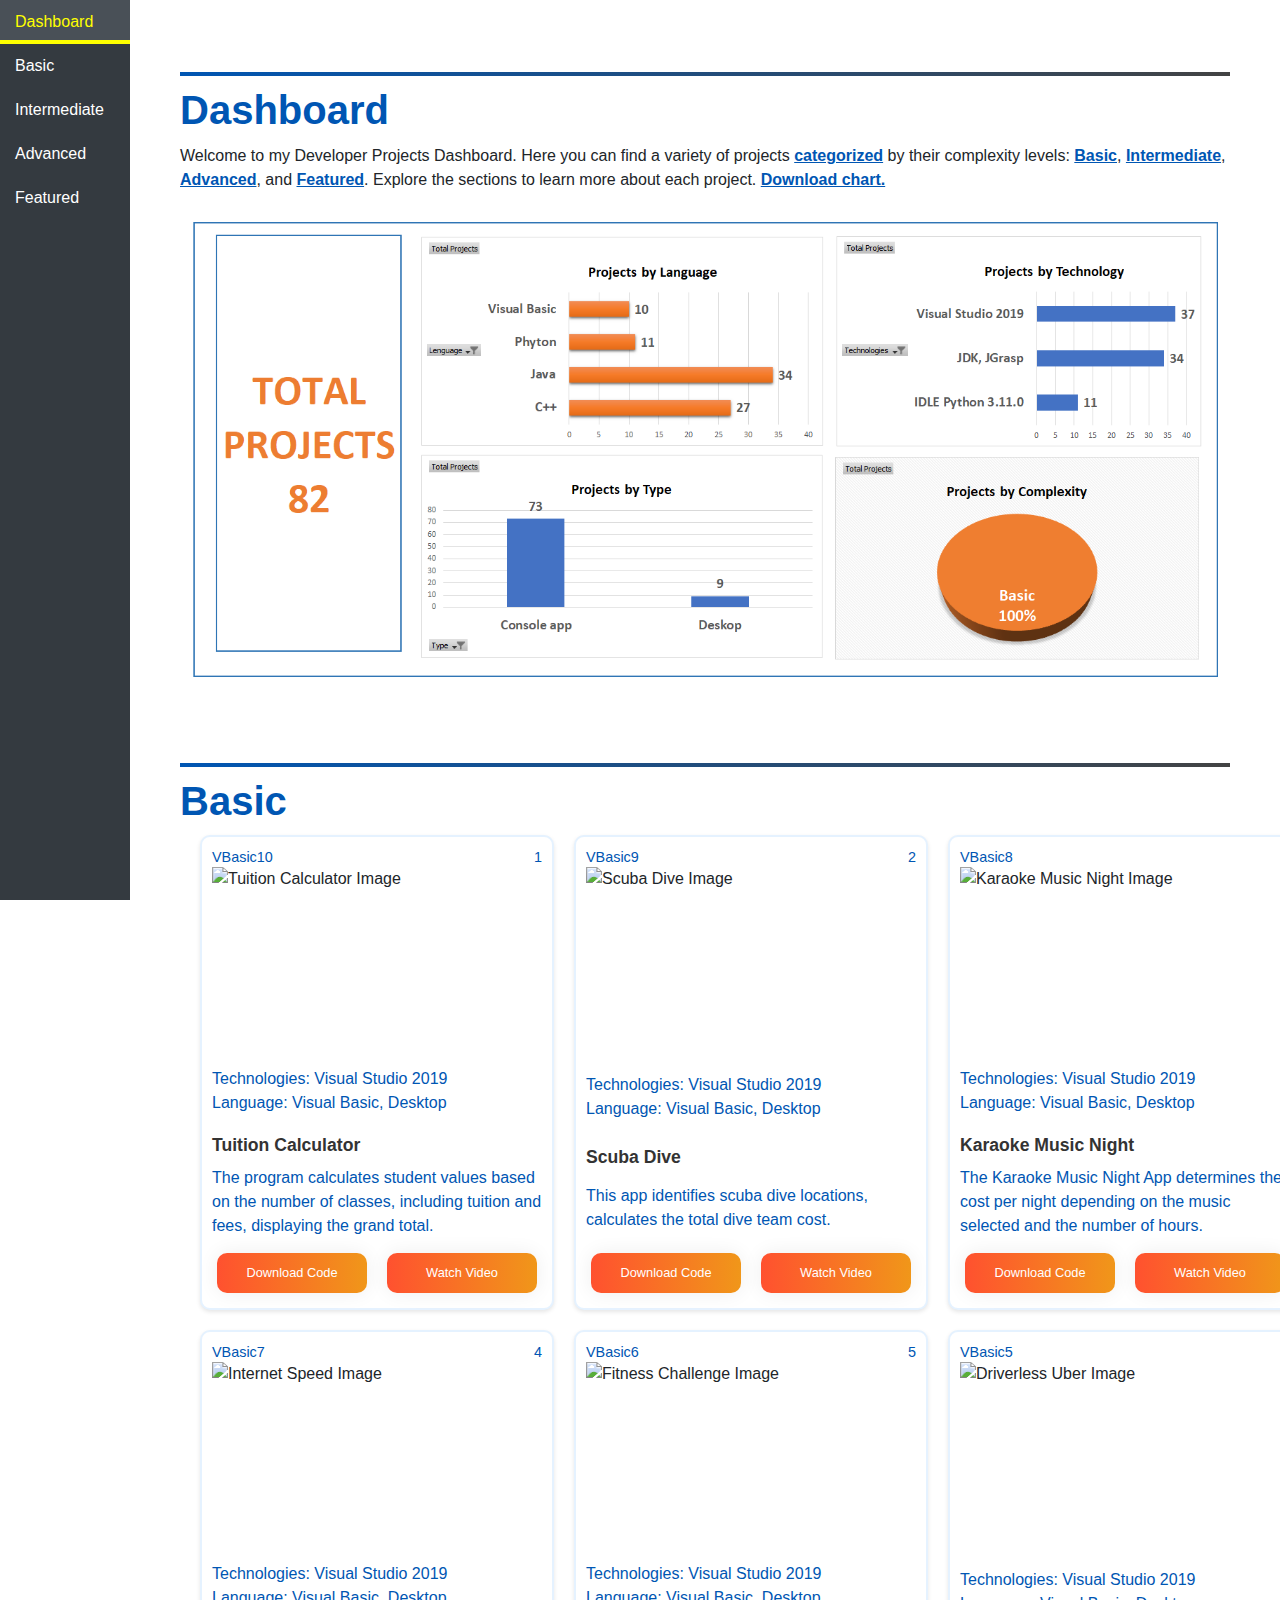
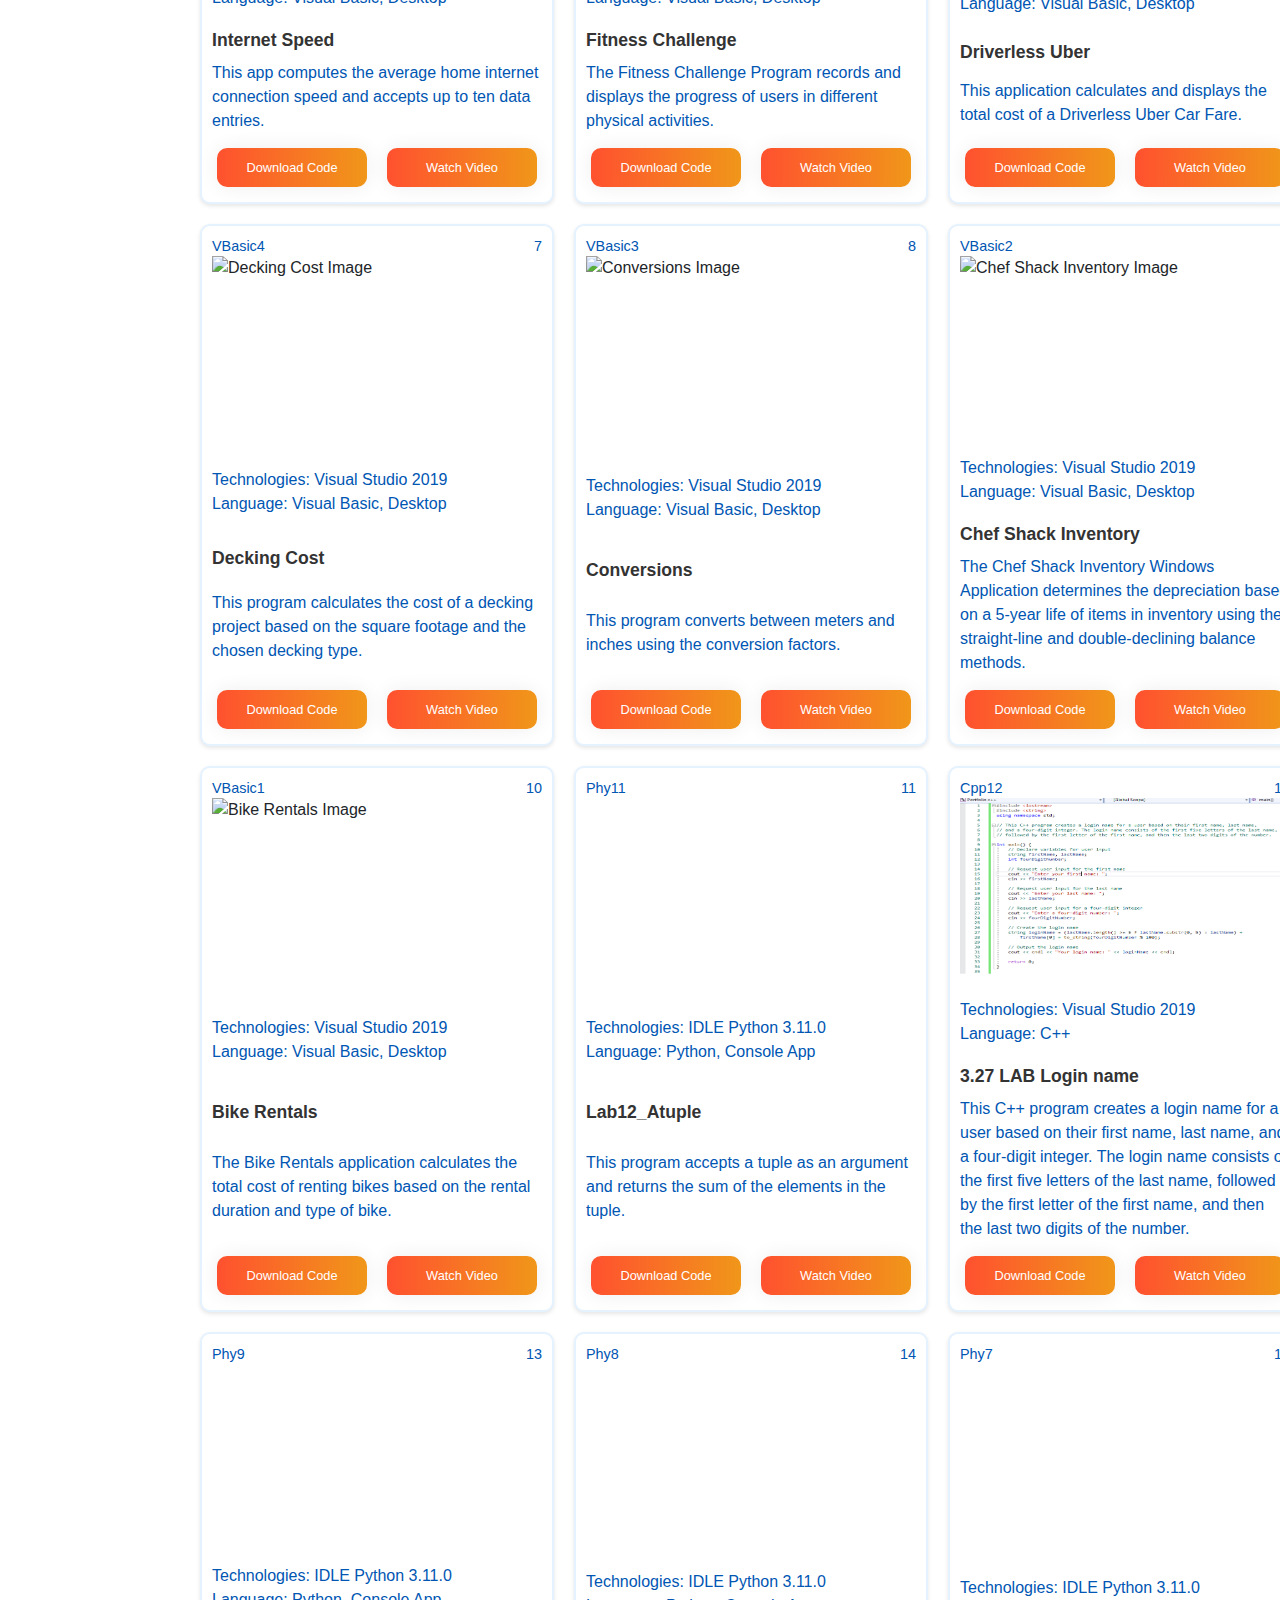
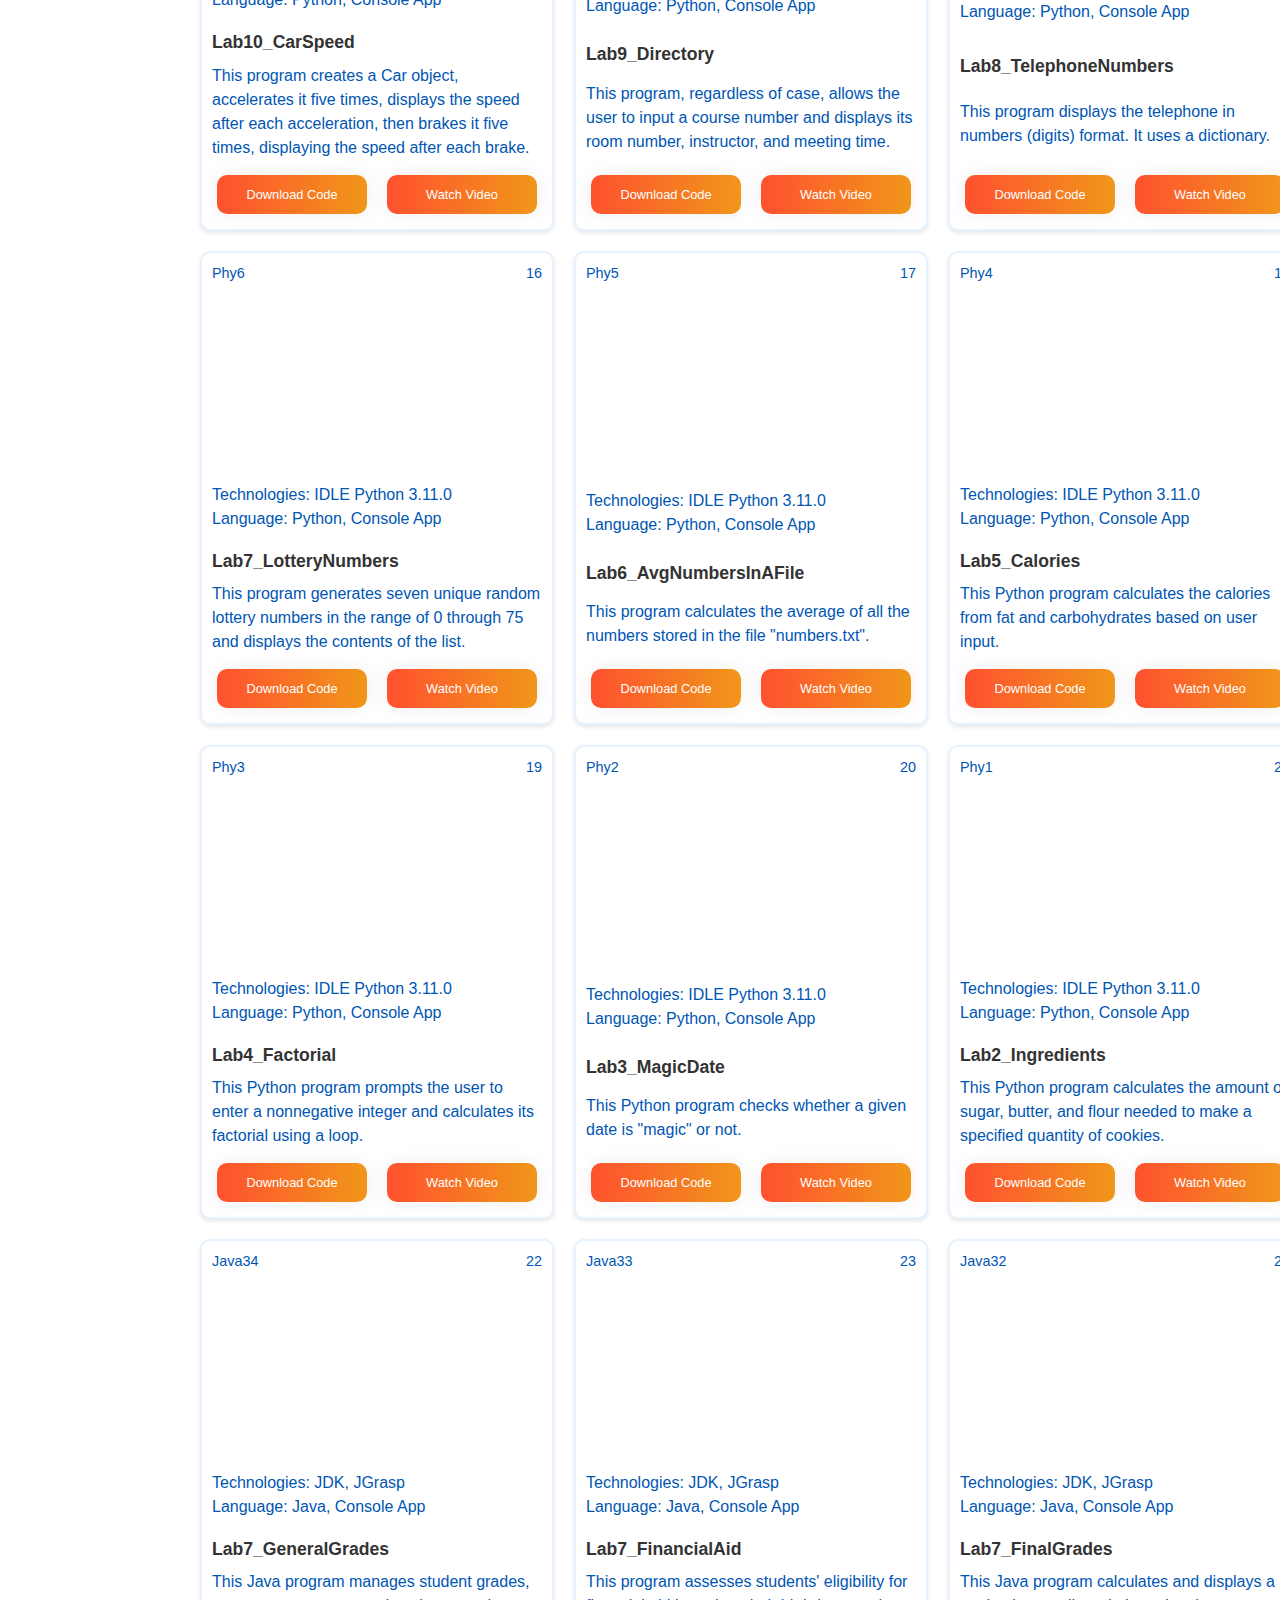
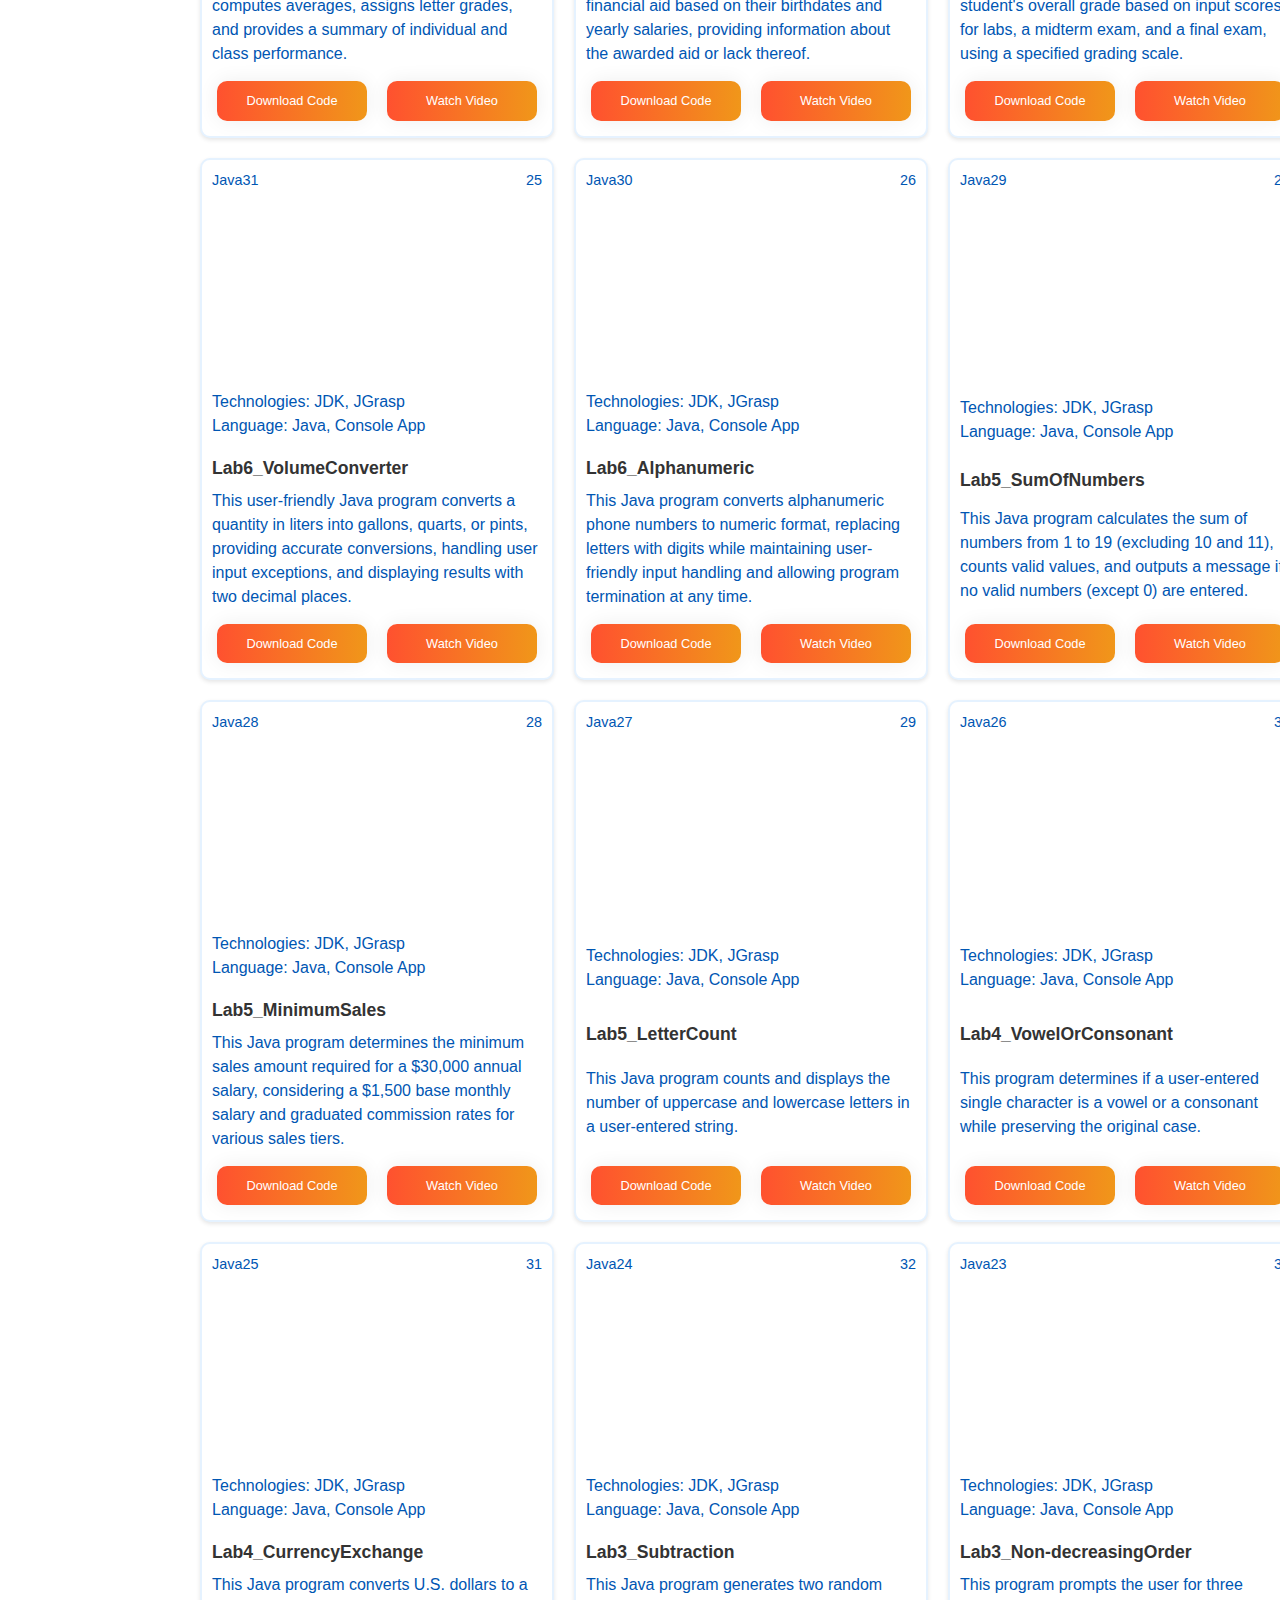
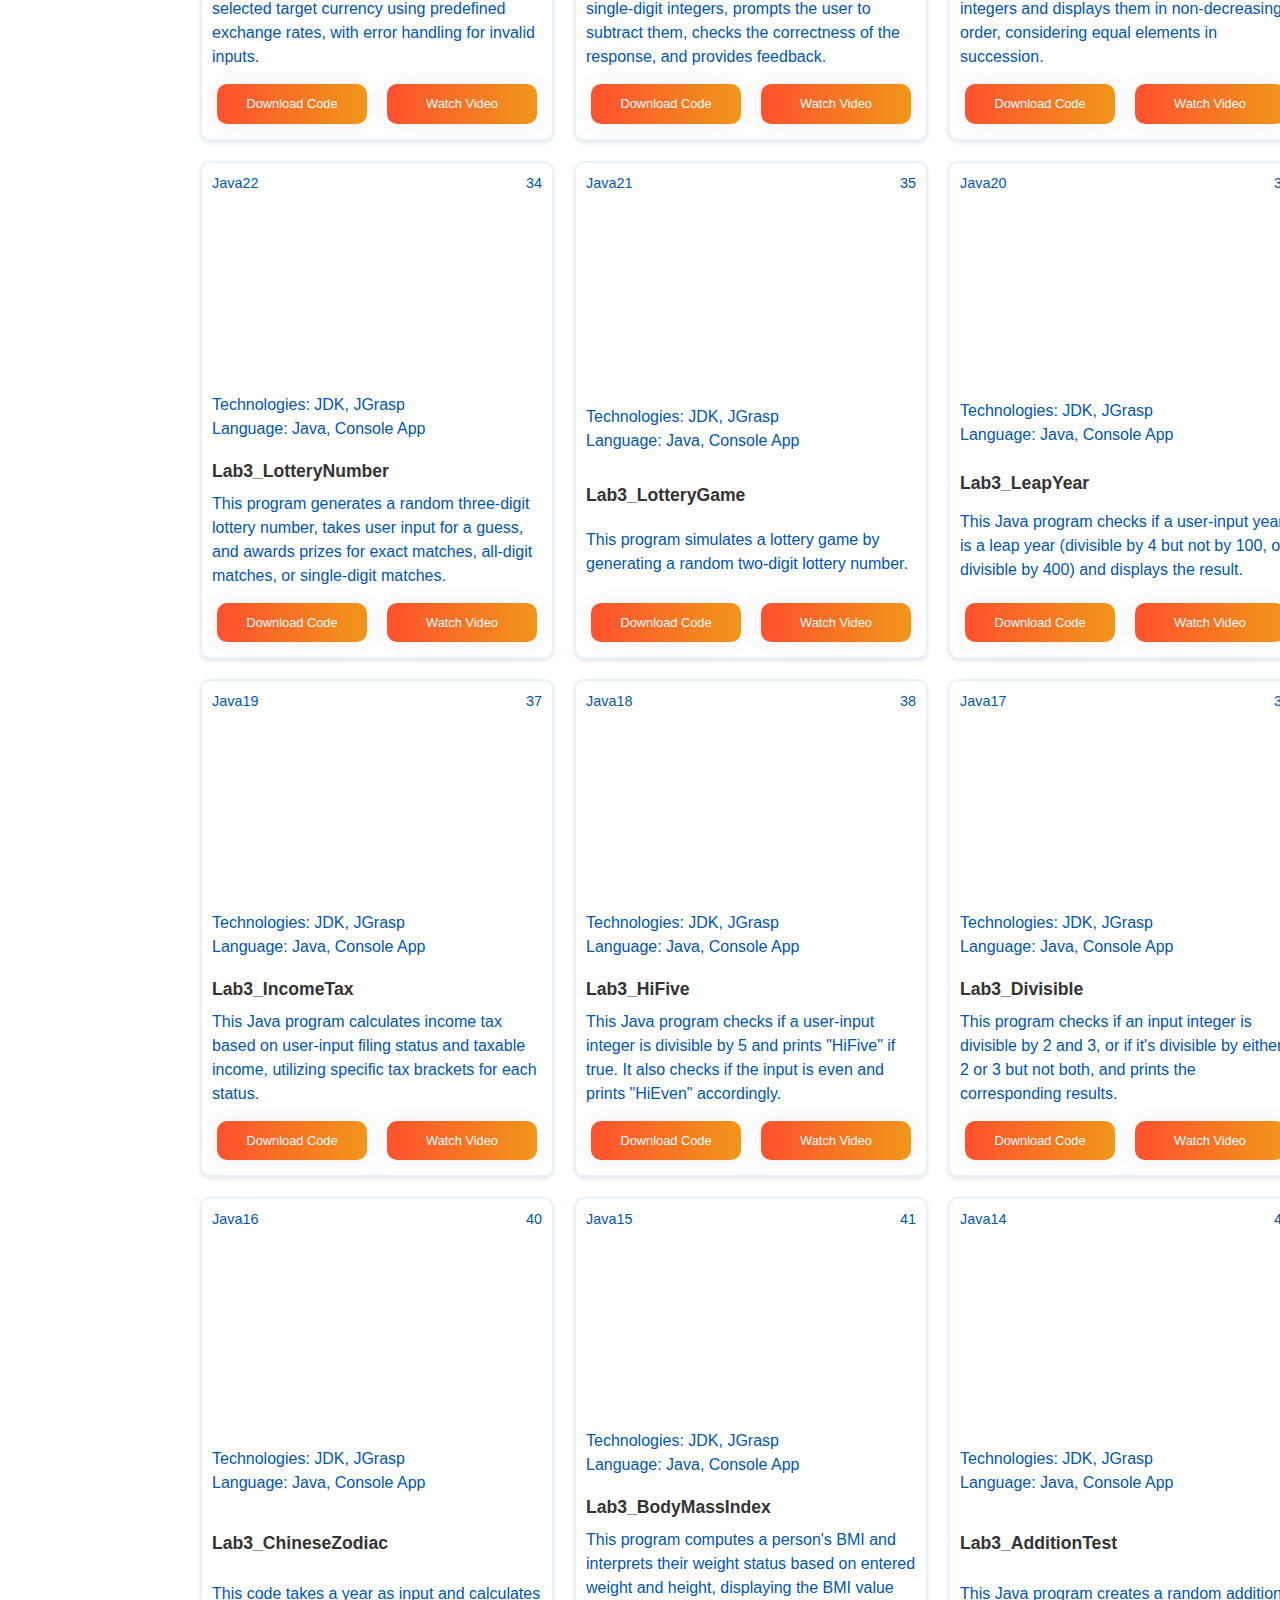
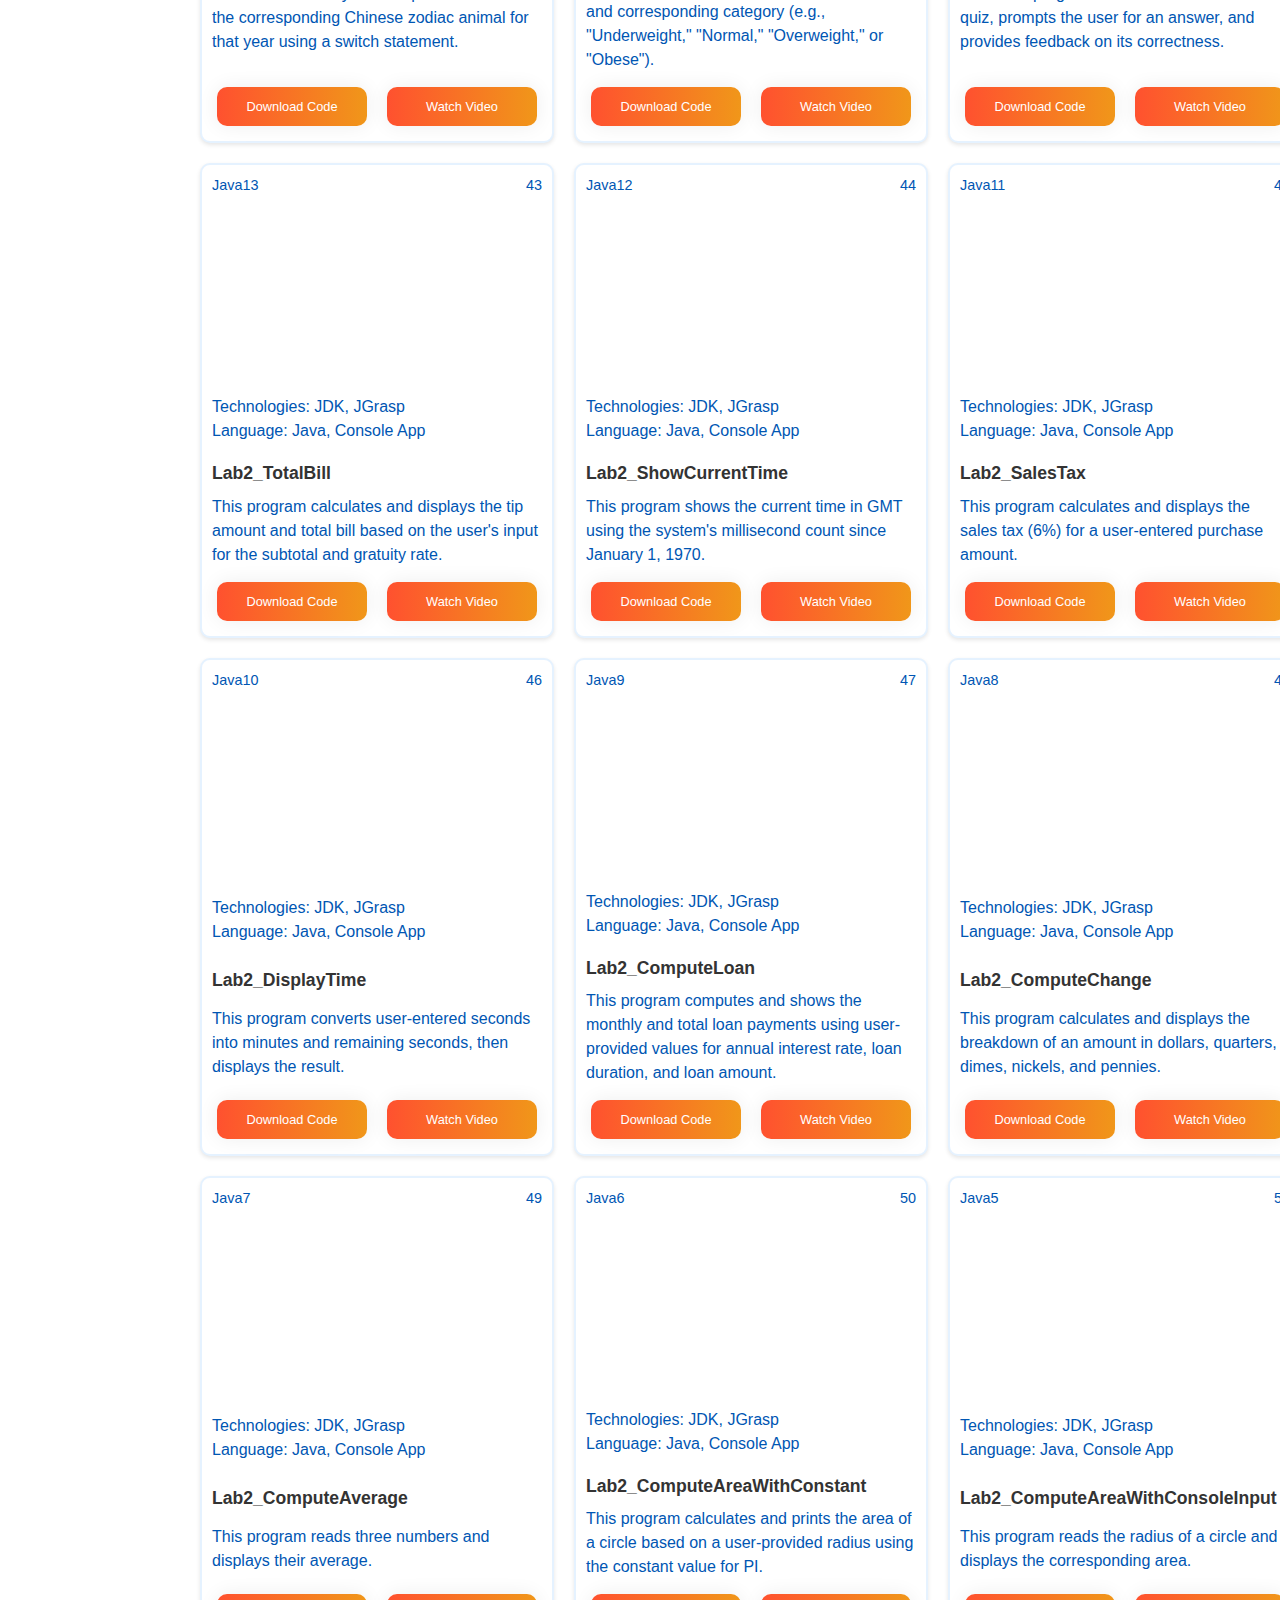
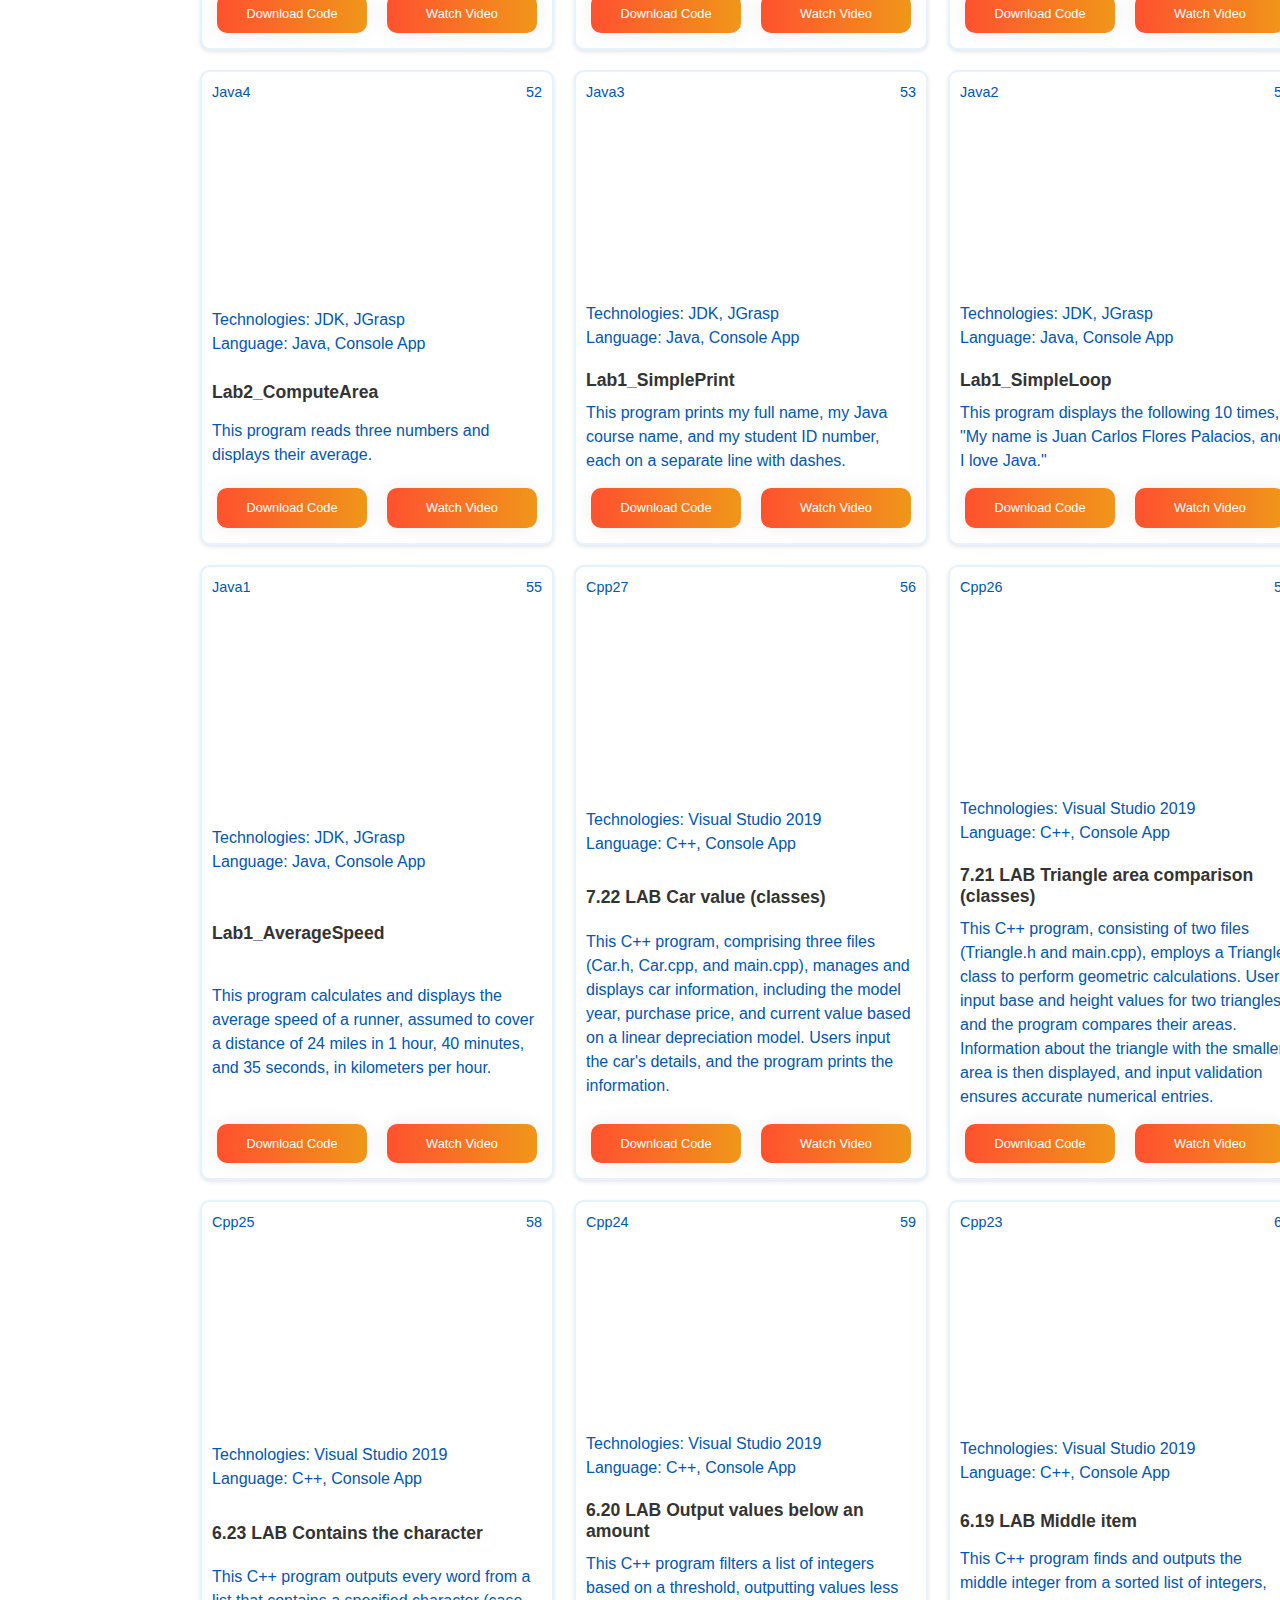
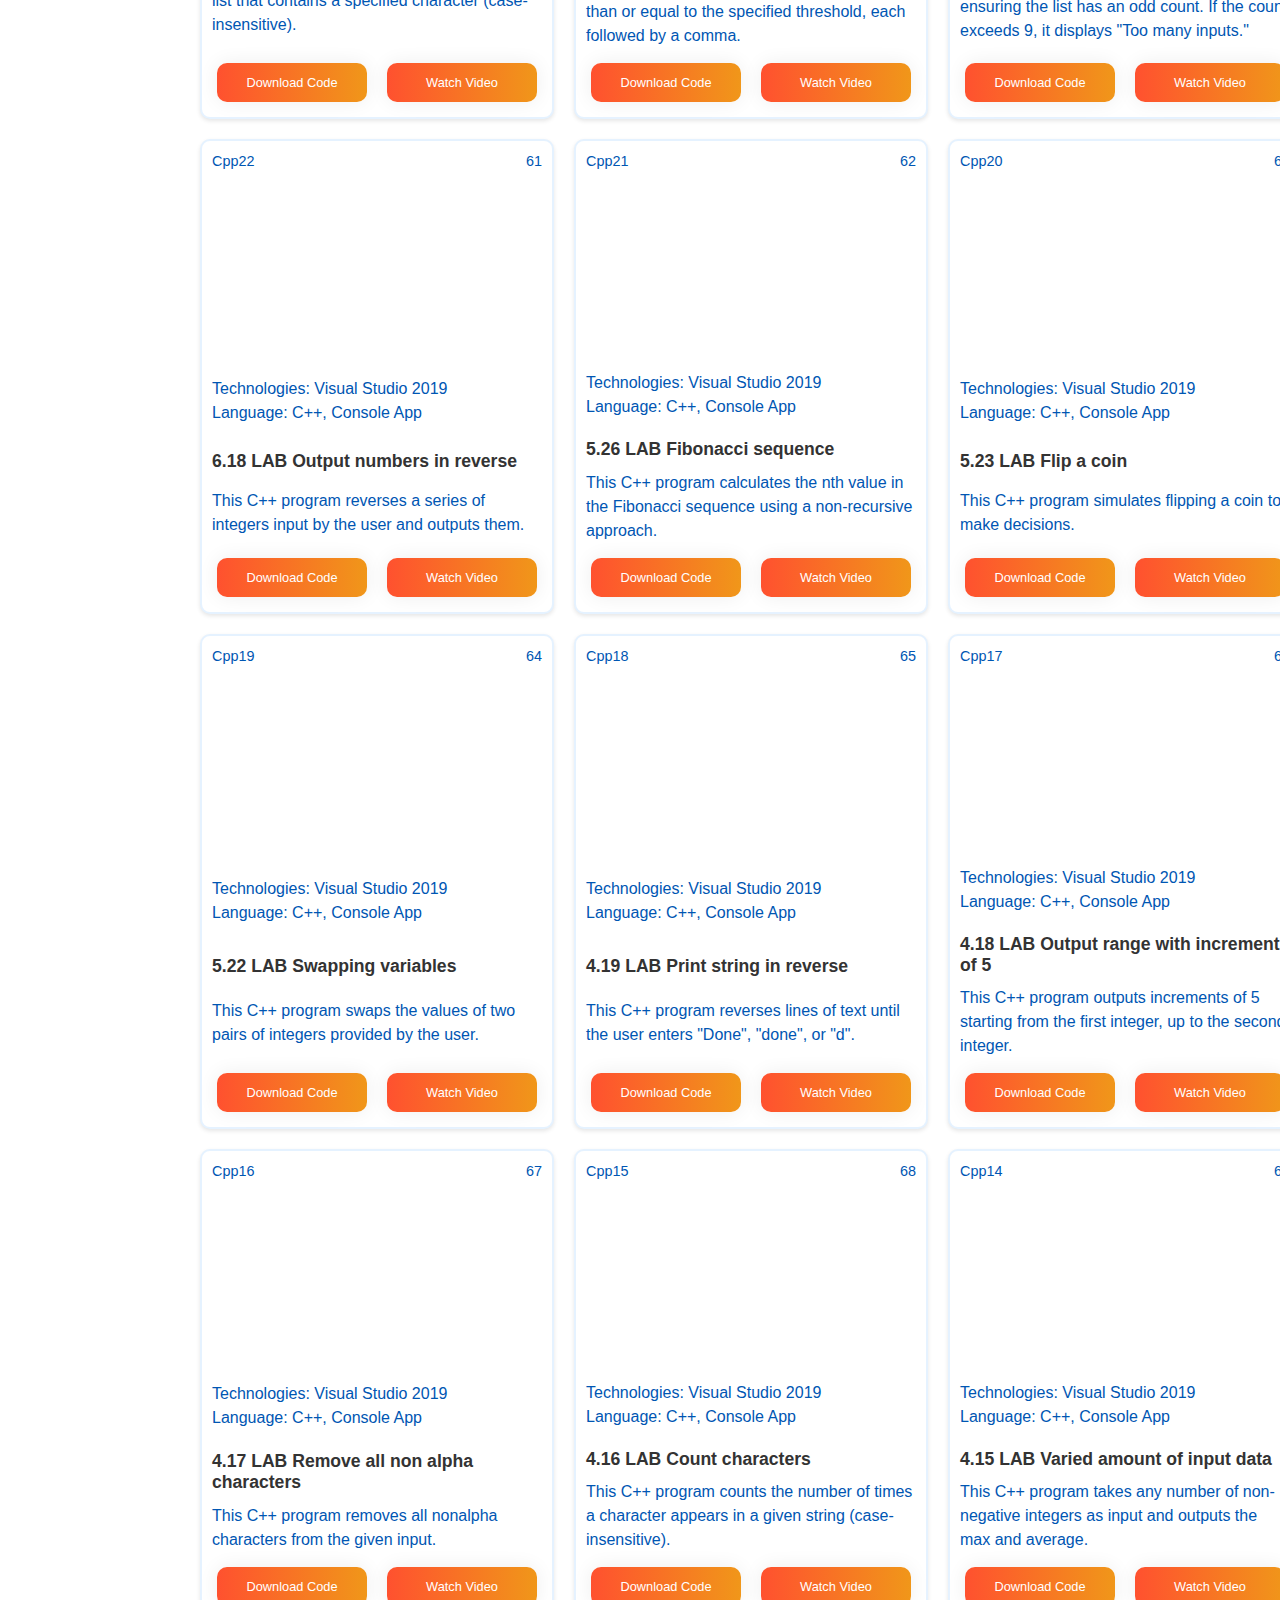
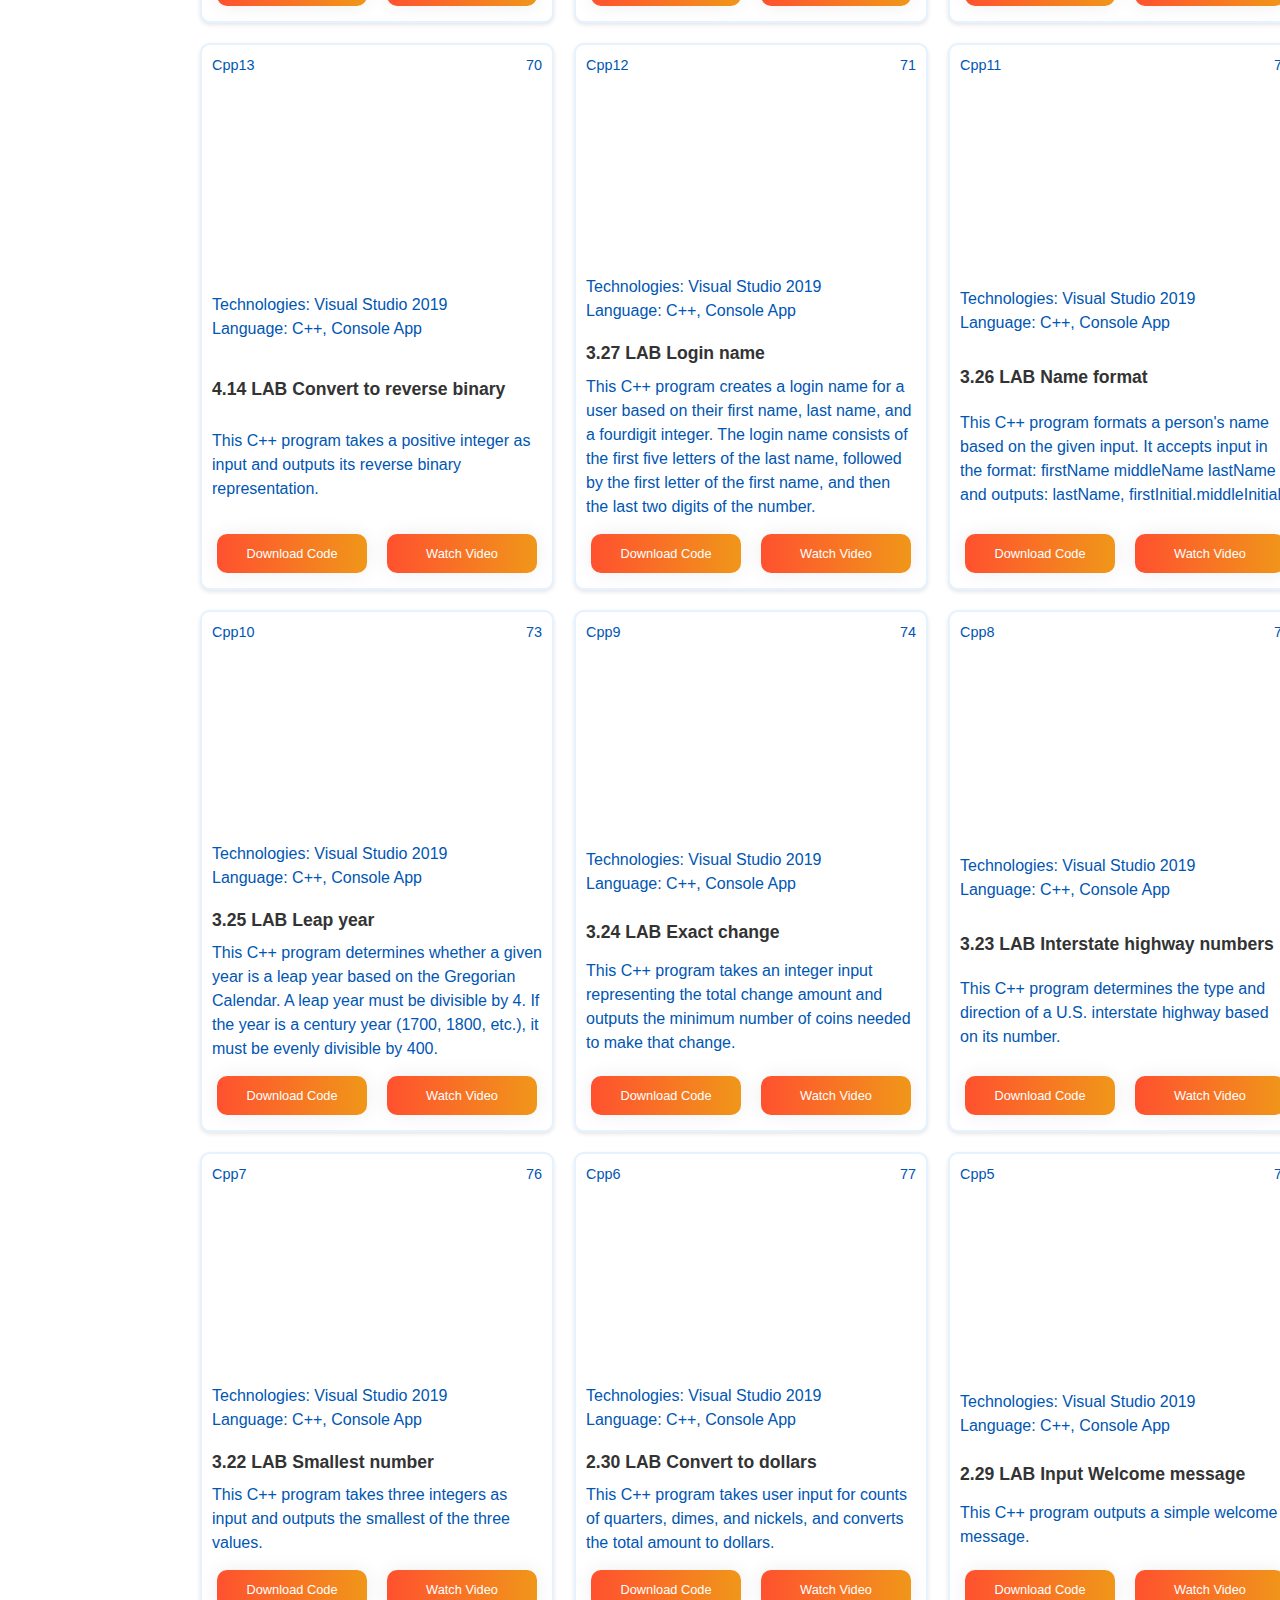
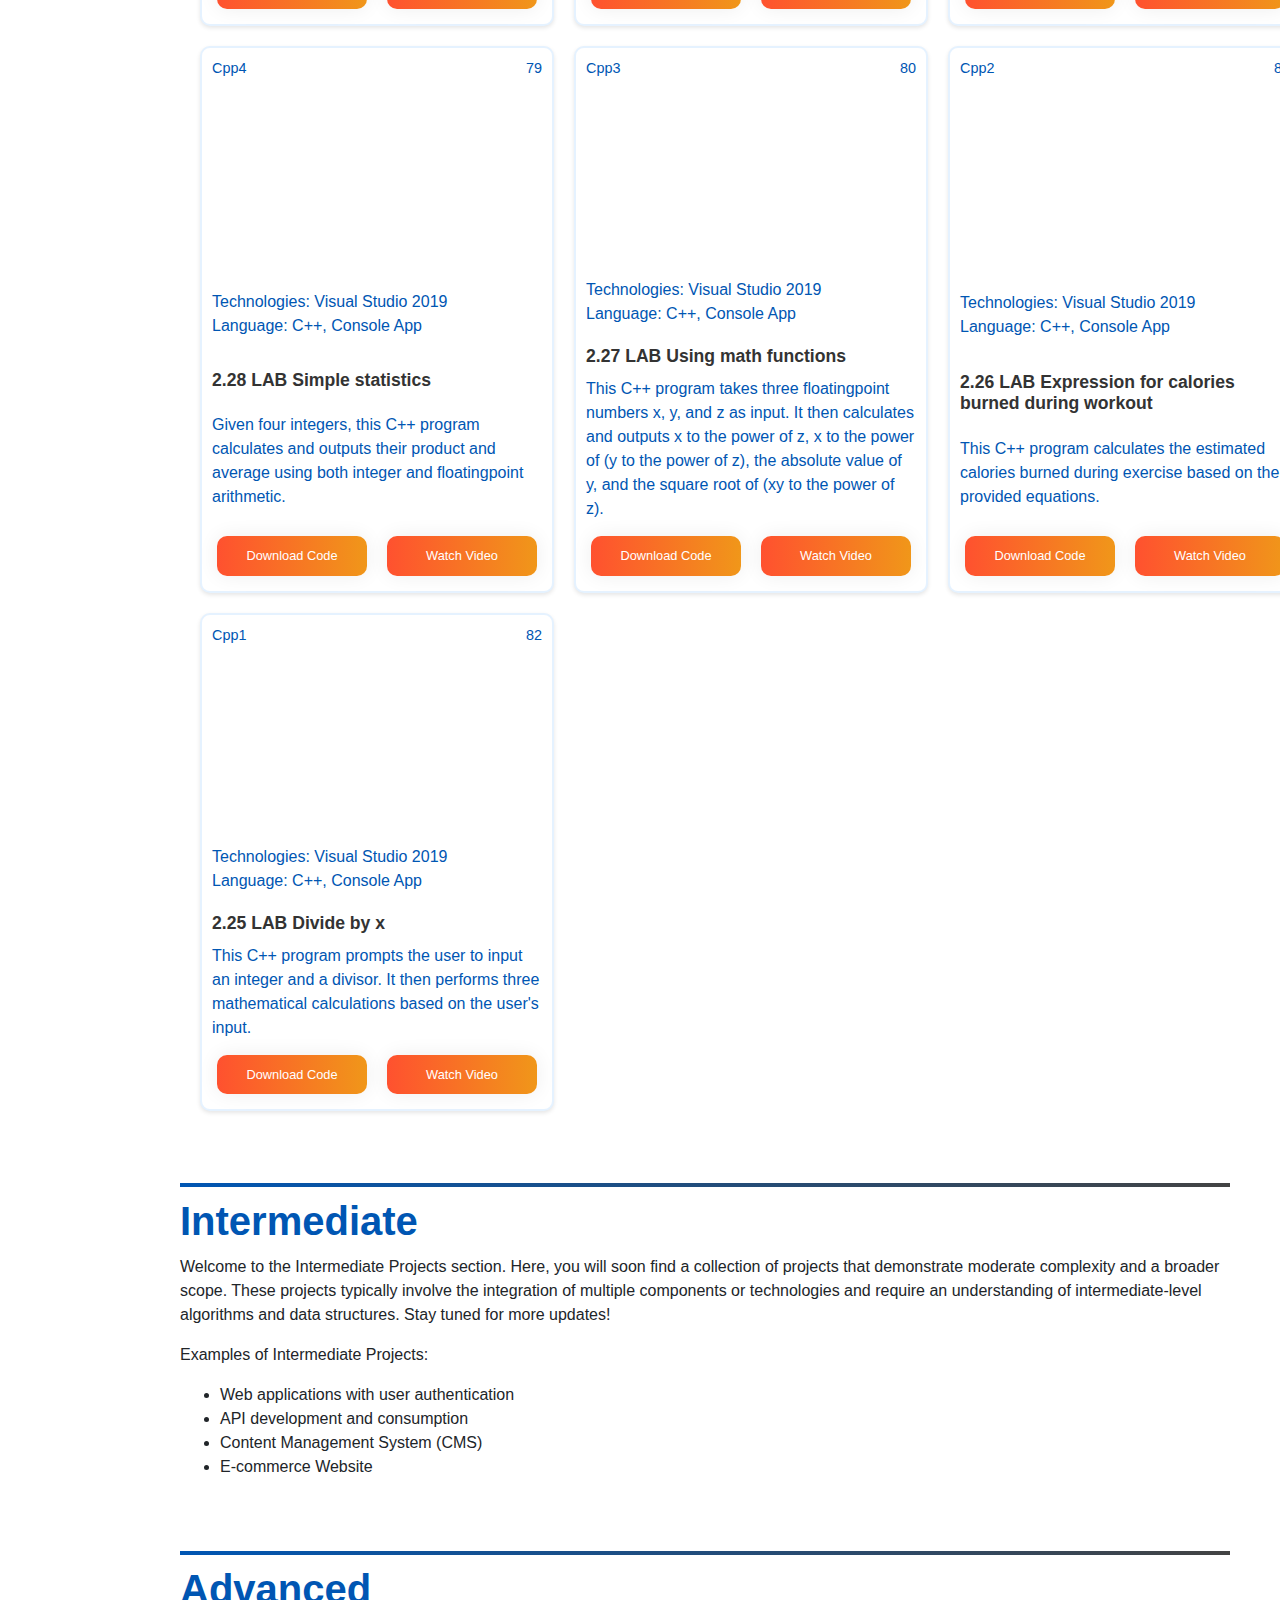
==== projects.html @ c229fc5b "Update projects.html" ====
<!DOCTYPE html>
                                    <html lang="en">
                                    <head>
                                        <meta charset="UTF-8">
                                        <meta name="viewport" content="width=device-width, initial-scale=1.0">
                                        <title>Developer Projects</title>
                                        <link rel="stylesheet" href="https://stackpath.bootstrapcdn.com/bootstrap/4.5.2/css/bootstrap.min.css">
                                        <link rel="stylesheet" href="projects.css">
                                    </head>
                                    <body>
                                        <div class="sidebar">
                                            <a class="active" href="#default-section">Dashboard</a>
                                            <a href="#basic-projects">Basic</a>
                                            <a href="#intermediate-projects">Intermediate</a>
                                            <a href="#advanced-projects">Advanced</a>
                                            <a href="#featured-projects">Featured</a>
                                        </div>
                                    <div class="main-content">
                                        <!-- Default Section -->
                                        <section id="default-section" class="mt-5 pt-4">
                                            <div class="section-line"></div>
                                            <h1 class="section-title">Dashboard </h1>    

                                            <p>Welcome to my Developer Projects Dashboard. Here you can find a variety of projects <span class="link-highlight" data-toggle="modal" data-target="#criteriaModal">categorized</span> by their complexity levels: <span class="link-highlight" data-toggle="modal" data-target="#basicModal">Basic</span>, <span class="link-highlight" data-toggle="modal" data-target="#intermediateModal">Intermediate</span>, <span class="link-highlight" data-toggle="modal" data-target="#advancedModal">Advanced</span>, and <span class="link-highlight" data-toggle="modal" data-target="#featuredModal">Featured</span>. Explore the sections to learn more about each project. <a class="link-highlight" href="https://drive.google.com/uc?export=download&id=1T46_vPkRcfivhmeboI1ScAdayCzoXMwL" download="chart.jpg">Download chart.</a></p>
                                              
                                            <img id="dashboard-img" src="pictures/dashboard.png" srcset="pictures/dashboard.png 768w, pictures/dashboard-mobile.png 480w" alt="Dashboard Image" class="img-fluid enlargeable">
                                           
    </section>
  

                                        <!-- Basic Projects Section -->
                                        <section id="basic-projects" class="mt-5 pt-4">
                                             <div class="section-line"></div>
                                            <h1 class="section-title">Basic</h1>
                                            <div class="projects-grid">
<!-- Project 1 -->
<div class="project-item">
    <div class="project-number">1</div>
    <div class="project-number-left">VBasic10</div>
    <img id="project-image" src="pictures/VisualBasicPictures/tuitioncalculator.png" width="100%" height="200" style="margin-top: 20px;" alt="Tuition Calculator Image">
    <p class="technologies">Technologies: Visual Studio 2019<br>Language: Visual Basic, Desktop</p>
    <h3 class="project-title"><strong>Tuition Calculator</strong></h3>
    <p class="description">The program calculates student values based on the number of classes, including tuition and fees, displaying the grand total.</p>
    <div class="button-container">
        <a href="https://drive.google.com/file/d/1TMgeJpp91BdFChsVr2NkXpJj8FNv31wj/view?usp=sharing" class="btn-grad" target="_blank">Download Code</a>
        <a href="https://drive.google.com/file/d/1PwvCEYuRcaTK0eADWWj1SojQ8eVhlQZG/view?usp=sharing" class="btn-grad" target="_blank">Watch Video</a>
    </div>
</div>

<!-- Project 2 -->
<div class="project-item">
    <div class="project-number">2</div>
    <div class="project-number-left">VBasic9</div>
    <img id="project-image" src="pictures/VisualBasicPictures/ScubaDive.png" width="100%" height="200" style="margin-top: 20px;" alt="Scuba Dive Image">
    <p class="technologies">Technologies: Visual Studio 2019<br>Language: Visual Basic, Desktop</p>
    <h3 class="project-title"><strong>Scuba Dive</strong></h3>
    <p class="description">This app identifies scuba dive locations, calculates the total dive team cost.</p>
    <div class="button-container">
        <a href="https://drive.google.com/file/d/19ughmeF-dLJP6R0KYQc5oYMTTjIsmMFK/view?usp=sharing" class="btn-grad" target="_blank">Download Code</a>
        <a href="https://drive.google.com/file/d/1dZ2oklKivUU_epqIR864FWl03hVI_RQv/view?usp=drive_link" class="btn-grad" target="_blank">Watch Video</a>
    </div>
</div>

<!-- Project 3 -->
<div class="project-item">
    <div class="project-number">3</div>
    <div class="project-number-left">VBasic8</div>
    <img id="project-image" src="pictures/VisualBasicPictures/KaraokeMusic.png" width="100%" height="200" style="margin-top: 20px;" alt="Karaoke Music Night Image">
    <p class="technologies">Technologies: Visual Studio 2019<br>Language: Visual Basic, Desktop</p>
    <h3 class="project-title"><strong>Karaoke Music Night</strong></h3>
    <p class="description">The Karaoke Music Night App determines the cost per night depending on the music selected and the number of hours.</p>
    <div class="button-container">
        <a href="https://drive.google.com/file/d/1g4igaCisSU85cOPkHb7bTMf0GcPagwUx/view?usp=sharing" class="btn-grad" target="_blank">Download Code</a>
        <a href="https://drive.google.com/file/d/10eMGQe07pcTQrNtdQUMl2xSVoW51Sn4u/view?usp=drive_link" class="btn-grad" target="_blank">Watch Video</a>
    </div>
</div>

<!-- Project 4 -->
<div class="project-item">
    <div class="project-number">4</div>
    <div class="project-number-left">VBasic7</div>
    <img id="project-image" src="pictures/VisualBasicPictures/InternetSpeed.png" width="100%" height="200" style="margin-top: 20px;" alt="Internet Speed Image">
    <p class="technologies">Technologies: Visual Studio 2019<br>Language: Visual Basic, Desktop</p>
    <h3 class="project-title"><strong>Internet Speed</strong></h3>
    <p class="description">This app computes the average home internet connection speed and accepts up to ten data entries.</p>
    <div class="button-container">
        <a href="https://drive.google.com/file/d/1lI3CUa7FNUYhgskNSr3hqdgYmjcuYTZi/view?usp=drive_link" class="btn-grad" target="_blank">Download Code</a>
        <a href="https://drive.google.com/file/d/1M7jiT4-NrOJV1sWh8ocC9oxRS0kYFMkM/view?usp=drive_link" class="btn-grad" target="_blank">Watch Video</a>
    </div>
</div>

<!-- Project 5 -->
<div class="project-item">
    <div class="project-number">5</div>
    <div class="project-number-left">VBasic6</div>
    <img id="project-image" src="pictures/VisualBasicPictures/FitnessChallenge.png" width="100%" height="200" style="margin-top: 20px;" alt="Fitness Challenge Image">
    <p class="technologies">Technologies: Visual Studio 2019<br>Language: Visual Basic, Desktop</p>
    <h3 class="project-title"><strong>Fitness Challenge</strong></h3>
    <p class="description">The Fitness Challenge Program records and displays the progress of users in different physical activities.</p>
    <div class="button-container">
        <a href="https://drive.google.com/file/d/1cy-TdNIMRdT_RynQ_7rZRhyF_Jshg1Yk/view?usp=drive_link" class="btn-grad" target="_blank">Download Code</a>
        <a href="https://drive.google.com/file/d/1U74thjl9cH1oHWnRdBJAP7gVKnYcaMBD/view?usp=drive_link" class="btn-grad" target="_blank">Watch Video</a>
    </div>
</div>

<!-- Project 6 -->
<div class="project-item">
    <div class="project-number">6</div>
    <div class="project-number-left">VBasic5</div>
    <img id="project-image" src="pictures/VisualBasicPictures/DriverlessUber.png" width="100%" height="200" style="margin-top: 20px;" alt="Driverless Uber Image">
    <p class="technologies">Technologies: Visual Studio 2019<br>Language: Visual Basic, Desktop</p>
    <h3 class="project-title"><strong>Driverless Uber</strong></h3>
    <p class="description">This application calculates and displays the total cost of a Driverless Uber Car Fare.</p>
    <div class="button-container">
        <a href="https://drive.google.com/file/d/1Ov7yJMA4eaoE2ThceO9hpx3mcfBbR4o3/view?usp=sharing" class="btn-grad" target="_blank">Download Code</a>
        <a href="https://drive.google.com/file/d/1RomeGO1PbzfMb5n_CDyT9SmQRhSZEpa4/view?usp=drive_link" class="btn-grad" target="_blank">Watch Video</a>
    </div>
</div>

<!-- Project 7 -->
<div class="project-item">
    <div class="project-number">7</div>
    <div class="project-number-left">VBasic4</div>
    <img id="project-image" src="pictures/VisualBasicPictures/DeckingCost.png" width="100%" height="200" style="margin-top: 20px;" alt="Decking Cost Image">
    <p class="technologies">Technologies: Visual Studio 2019<br>Language: Visual Basic, Desktop</p>
    <h3 class="project-title"><strong>Decking Cost</strong></h3>
    <p class="description">This program calculates the cost of a decking project based on the square footage and the chosen decking type.</p>
    <div class="button-container">
        <a href="https://drive.google.com/file/d/1-RY-joghiwGaugP3AL8YrpkiraSWgVh1/view?usp=sharing" class="btn-grad" target="_blank">Download Code</a>
        <a href="https://drive.google.com/file/d/1HebeWBwZG5v8J9MgKKAce2f_5YOtfEkI/view?usp=drive_link" class="btn-grad" target="_blank">Watch Video</a>
    </div>
</div>

<!-- Project 8 -->
<div class="project-item">
    <div class="project-number">8</div>
    <div class="project-number-left">VBasic3</div>
    <img id="project-image" src="pictures/VisualBasicPictures/conversions.png" width="100%" height="200" style="margin-top: 20px;" alt="Conversions Image">
    <p class="technologies">Technologies: Visual Studio 2019<br>Language: Visual Basic, Desktop</p>
    <h3 class="project-title"><strong>Conversions</strong></h3>
    <p class="description">This program converts between meters and inches using the conversion factors.</p>
    <div class="button-container">
        <a href="https://drive.google.com/file/d/1IfTacZf0Y0PBvzEuvHJhsJkI_6oitYNB/view?usp=sharing" class="btn-grad" target="_blank">Download Code</a>
        <a href="https://drive.google.com/file/d/1RU9TmMV1XREPpSiFoHFIxg9TiXEne2cg/view?usp=drive_link" class="btn-grad" target="_blank">Watch Video</a>
    </div>
</div>

<!-- Project 9 -->
<div class="project-item">
    <div class="project-number">9</div>
    <div class="project-number-left">VBasic2</div>
    <img id="project-image" src="pictures/VisualBasicPictures/ChefShackInventory.png" width="100%" height="200" style="margin-top: 20px;" alt="Chef Shack Inventory Image">
    <p class="technologies">Technologies: Visual Studio 2019<br>Language: Visual Basic, Desktop</p>
    <h3 class="project-title"><strong>Chef Shack Inventory</strong></h3>
    <p class="description">The Chef Shack Inventory Windows Application determines the depreciation based on a 5-year life of items in inventory using the straight-line and double-declining balance methods.</p>
    <div class="button-container">
        <a href="https://drive.google.com/file/d/1_UEvbNEygkuJXWVr0EyC7aM7JJNAkeri/view?usp=sharing" class="btn-grad" target="_blank">Download Code</a>
        <a href="https://drive.google.com/file/d/1KYRm4FeZGVxHp7HlAKLDk5WHupt6Rxo7/view?usp=drive_link" class="btn-grad" target="_blank">Watch Video</a>
    </div>
</div>

<!-- Project 10 -->
<div class="project-item">
    <div class="project-number">10</div>
    <div class="project-number-left">VBasic1</div>
    <img id="project-image" src="pictures/VisualBasicPictures/BikeRentals.png" width="100%" height="200" style="margin-top: 20px;" alt="Bike Rentals Image">
    <p class="technologies">Technologies: Visual Studio 2019<br>Language: Visual Basic, Desktop</p>
    <h3 class="project-title"><strong>Bike Rentals</strong></h3>
    <p class="description">The Bike Rentals application calculates the total cost of renting bikes based on the rental duration and type of bike.</p>
    <div class="button-container">
        <a href="https://drive.google.com/file/d/1xV3RJq_bTt7rjNz_n1LVt2JgF6c1YvT9/view?usp=sharing" class="btn-grad" target="_blank">Download Code</a>
        <a href="https://drive.google.com/file/d/1e89Qg6Xx3yjeaAvD9SM5Mv6ewf5PGROc/view?usp=drive_link" class="btn-grad" target="_blank">Watch Video</a>
    </div>
</div>


                <!-- Project 11 -->
                <div class="project-item">
                    <div class="project-number">11</div>
                    <div class="project-number-left">Phy11</div>
                    <iframe id="project-iframe" src="https://drive.google.com/file/d/1dbERDrxCQZMX0mKBFCEbRTjQ3vhFUoTM/preview" width="100%" height="200" style="margin-top: 20px;" allow="autoplay"></iframe>
                    <p class="technologies">Technologies: IDLE Python 3.11.0<br>Language: Python, Console App</p>
                    <h3 class="project-title"><strong>Lab12_Atuple</strong></h3>
                    <p class="description">This program accepts a tuple as an argument and returns the sum of the elements in the tuple.</p>
                    <div class="button-container">
                        <a href="https://drive.google.com/file/d/1XnQbenYGacHvek-VHjpr5CEC2f-WRQ6d/view?usp=sharing" class="btn-grad" target="_blank">Download Code</a>
                        <a href="https://drive.google.com/file/d/1f0csnJJg6wh_7_jntT7vqPJ_Zm2WLdGv/view?usp=drive_link" class="btn-grad" target="_blank">Watch Video</a>
                    </div>
                </div>

                                                <!-- Project 12 -->
                                                <div class="project-item">
                                                    <div class="project-number">12</div>
                                                    <div class="project-number-left">Cpp12</div>
                                                    <img src="pictures/all/3.27 LAB Login name.png" width="100%" height="200" style="margin-top: 20px;">
                                                    <p class="technologies">Technologies: Visual Studio 2019<br>Language: C++</p>
                                                    <h3 class="project-title"><strong>3.27 LAB Login name</strong></h3>
                                                    <p class="description">This C++ program creates a login name for a user based on their first name, last name, and a four-digit integer. The login name consists of the first five letters of the last name, followed by the first letter of the first name, and then the last two digits of the number.</p>
                                                    <div class="button-container">
                                                        <a href="https://drive.google.com/file/d/1rywwVlTxRl1ADS6knVal0XyC3lwbUFUa/view?usp=drive_link" class="btn-grad" target="_blank">Download Code</a>
                                                        <a href="https://drive.google.com/file/d/1o3UpFT42VkDqsM1_snlpcamPabfGQdOC/view?usp=drive_link" class="btn-grad" target="_blank">Watch Video</a>
                                                    </div>
                                                </div>

                

                        <!-- Project 13 -->
                        <div class="project-item">
                            <div class="project-number">13</div>
                            <div class="project-number-left">Phy9</div>
                            <iframe id="project-iframe" src="https://drive.google.com/file/d/1jqQXN72xWjpA5VGPmkbsr4HNw1sgYN6N/preview" width="100%" height="200" style="margin-top: 20px;" allow="autoplay"></iframe>
                            <p class="technologies">Technologies: IDLE Python 3.11.0<br>Language: Python, Console App</p>
                            <h3 class="project-title"><strong>Lab10_CarSpeed</strong></h3>
                            <p class="description">This program creates a Car object, accelerates it five times, displays the speed after each acceleration, then brakes it five times, displaying the speed after each brake.</p>
                            <div class="button-container">
                                <a href="https://drive.google.com/file/d/1UNsVym2OZ_zKifIT1rzUYlmOkbjCccOL/view?usp=sharing" class="btn-grad" target="_blank">Download Code</a>
                                <a href="https://drive.google.com/file/d/1G4IZCpc_hhU6d3u_9ul2dAhOfeJe6pe3/view?usp=drive_link" class="btn-grad" target="_blank">Watch Video</a>
                            </div>
                        </div>

                        <!-- Project 14 -->
                        <div class="project-item">
                            <div class="project-number">14</div>
                            <div class="project-number-left">Phy8</div>
                            <iframe id="project-iframe" src="https://drive.google.com/file/d/1BCT089y_kYiV1jspKvvITrg1XRiZs7ub/preview" width="100%" height="200" style="margin-top: 20px;" allow="autoplay"></iframe>
                            <p class="technologies">Technologies: IDLE Python 3.11.0<br>Language: Python, Console App</p>
                            <h3 class="project-title"><strong>Lab9_Directory</strong></h3>
                            <p class="description">This program, regardless of case, allows the user to input a course number and displays its room number, instructor, and meeting time.</p>
                            <div class="button-container">
                                <a href="https://drive.google.com/file/d/1Pn03hPfQ1ZEoSEOQFTc93IF02uac9F3p/view?usp=sharing" class="btn-grad" target="_blank">Download Code</a>
                                <a href="https://drive.google.com/file/d/1IAZWw5R1sUGFK5xIY00X5cazNUqzPrPh/view?usp=drive_link" class="btn-grad" target="_blank">Watch Video</a>
                            </div>
                        </div>

                        <!-- Project 15 -->
                        <div class="project-item">
                            <div class="project-number">15</div>
                            <div class="project-number-left">Phy7</div>
                            <iframe id="project-iframe" src="https://drive.google.com/file/d/18_DhWYhu6kQkTZ_sv1ujd-d8lJdBqFay/preview" width="100%" height="200" style="margin-top: 20px;" allow="autoplay"></iframe>
                            <p class="technologies">Technologies: IDLE Python 3.11.0<br>Language: Python, Console App</p>
                            <h3 class="project-title"><strong>Lab8_TelephoneNumbers</strong></h3>
                            <p class="description">This program displays the telephone in numbers (digits) format. It uses a dictionary.</p>
                            <div class="button-container">
                                <a href="https://drive.google.com/file/d/1WKxchkJy2pKpUZ_ASA8jBOq5lPXC5kRG/view?usp=sharing" class="btn-grad" target="_blank">Download Code</a>
                                <a href="https://drive.google.com/file/d/1_sj_sTMZPlgQQk2cvWbhqLWHJ0FC-H72/view?usp=drive_link" class="btn-grad" target="_blank">Watch Video</a>
                            </div>
                        </div>
                <!-- Project 16 -->
                <div class="project-item">
                    <div class="project-number">16</div>
                    <div class="project-number-left">Phy6</div>
                    <iframe id="project-iframe" src="https://drive.google.com/file/d/1NiJ6qURsRtLGMjYVX2BlctEyXnyKz8Hj/preview" width="100%" height="200" style="margin-top: 20px;" allow="autoplay"></iframe>
                    <p class="technologies">Technologies: IDLE Python 3.11.0<br>Language: Python, Console App</p>
                    <h3 class="project-title"><strong>Lab7_LotteryNumbers</strong></h3>
                    <p class="description">This program generates seven unique random lottery numbers in the range of 0 through 75 and displays the contents of the list.</p>
                    <div class="button-container">
                        <a href="https://drive.google.com/file/d/1pCkyDP1XqW5wFvvUdOuX48ACikngxTyB/view?usp=sharing" class="btn-grad" target="_blank">Download Code</a>
                        <a href="https://drive.google.com/file/d/1h8eFzBytRDFiPxOepmrADncs94XyTU6P/view?usp=drive_link" class="btn-grad" target="_blank">Watch Video</a>
                    </div>
                </div>

                <!-- Project 17 -->
                <div class="project-item">
                    <div class="project-number">17</div>
                    <div class="project-number-left">Phy5</div>
                    <iframe id="project-iframe" src="https://drive.google.com/file/d/1Dzn0IqM9IKrs-0Dh_oepZ-GZlU5zpyI1/preview" width="100%" height="200" style="margin-top: 20px;" allow="autoplay"></iframe>
                    <p class="technologies">Technologies: IDLE Python 3.11.0<br>Language: Python, Console App</p>
                    <h3 class="project-title"><strong>Lab6_AvgNumbersInAFile</strong></h3>
                    <p class="description">This program calculates the average of all the numbers stored in the file "numbers.txt".</p>
                    <div class="button-container">
                        <a href="https://drive.google.com/file/d/1S-xYzlaaIOb5wqfii8RcKztvsujojeLM/view?usp=sharing" class="btn-grad" target="_blank">Download Code</a>
                        <a href="https://drive.google.com/file/d/19QkRjZTezeVUQWX7xcHf_hUzVt7F363D/view?usp=drive_link" class="btn-grad" target="_blank">Watch Video</a>
                    </div>
                </div>

                <!-- Project 18 -->
                <div class="project-item">
                    <div class="project-number">18</div>
                    <div class="project-number-left">Phy4</div>
                    <iframe id="project-iframe" src="https://drive.google.com/file/d/1Tq0vLkeICIdap858yircm3DXsYDKHqs3/preview" width="100%" height="200" style="margin-top: 20px;" allow="autoplay"></iframe>
                    <p class="technologies">Technologies: IDLE Python 3.11.0<br>Language: Python, Console App</p>
                    <h3 class="project-title"><strong>Lab5_Calories</strong></h3>
                    <p class="description">This Python program calculates the calories from fat and carbohydrates based on user input.</p>
                    <div class="button-container">
                        <a href="https://drive.google.com/file/d/1nhc5h1rMCj8dOwdpVLqvITJTmAlTMUrj/view?usp=sharing" class="btn-grad" target="_blank">Download Code</a>
                        <a href="https://drive.google.com/file/d/17KBPU9ZsY18DKzux7GEk0hugz7P91DrD/view?usp=drive_link" class="btn-grad" target="_blank">Watch Video</a>
                    </div>
                </div>

                <!-- Project 19 -->
                <div class="project-item">
                    <div class="project-number">19</div>
                    <div class="project-number-left">Phy3</div>
                    <iframe id="project-iframe" src="https://drive.google.com/file/d/11zDiaVJ0wjcWhu3-R-4ZLxacWk9tK0mO/preview" width="100%" height="200" style="margin-top: 20px;" allow="autoplay"></iframe>
                    <p class="technologies">Technologies: IDLE Python 3.11.0<br>Language: Python, Console App</p>
                    <h3 class="project-title"><strong>Lab4_Factorial</strong></h3>
                    <p class="description">This Python program prompts the user to enter a nonnegative integer and calculates its factorial using a loop.</p>
                    <div class="button-container">
                        <a href="https://drive.google.com/file/d/1pVGw1KLBWt58WO70jSzA2xKYxW4DXwCa/view?usp=sharing" class="btn-grad" target="_blank">Download Code</a>
                        <a href="https://drive.google.com/file/d/13hdQzq4xJQWjsNmcs4p1uNVrfUeKR1DD/view?usp=drive_link" class="btn-grad" target="_blank">Watch Video</a>
                    </div>
                </div>

                <!-- Project 20 -->
                <div class="project-item">
                    <div class="project-number">20</div>
                    <div class="project-number-left">Phy2</div>
                    <iframe id="project-iframe" src="https://drive.google.com/file/d/10rpfZlmTD7oWvr96Ix1COFdDOfqh-8Rh/preview" width="100%" height="200" style="margin-top: 20px;" allow="autoplay"></iframe>
                    <p class="technologies">Technologies: IDLE Python 3.11.0<br>Language: Python, Console App</p>
                    <h3 class="project-title"><strong>Lab3_MagicDate</strong></h3>
                    <p class="description">This Python program checks whether a given date is "magic" or not.</p>
                    <div class="button-container">
                        <a href="https://drive.google.com/file/d/1HmP_RJg2WEvOfNmhC-fmMF9VBL0MtBKE/view?usp=sharing" class="btn-grad" target="_blank">Download Code</a>
                        <a href="https://drive.google.com/file/d/1hG4HNq9ZbRrHPjxb5ua0cUEB7IQ22vVz/view?usp=drive_link" class="btn-grad" target="_blank">Watch Video</a>
                    </div>
                </div>

                <!-- Project 21 -->
                <div class="project-item">
                    <div class="project-number">21</div>
                    <div class="project-number-left">Phy1</div>
                    <iframe id="project-iframe" src="https://drive.google.com/file/d/1oOkzk7k3mYC7jYXcu8ExnMD0Gzqw4DYf/preview" width="100%" height="200" style="margin-top: 20px;" allow="autoplay"></iframe>
                    <p class="technologies">Technologies: IDLE Python 3.11.0<br>Language: Python, Console App</p>
                    <h3 class="project-title"><strong>Lab2_Ingredients</strong></h3>
                    <p class="description">This Python program calculates the amount of sugar, butter, and flour needed to make a specified quantity of cookies.</p>
                    <div class="button-container">
                        <a href="https://drive.google.com/file/d/1WqLP5Y63ut6bYewYUwLvel9lNP65d6Cc/view?usp=sharing" class="btn-grad" target="_blank">Download Code</a>
                        <a href="https://drive.google.com/file/d/1xfmQElWRX4660zpQ7L45w1KIUDgnRkpq/view?usp=drive_link" class="btn-grad" target="_blank">Watch Video</a>
                    </div>
                </div>

                <!-- Project 22 -->
                <div class="project-item">
                    <div class="project-number">22</div>
                    <div class="project-number-left">Java34</div>
                    <iframe id="project-iframe" src="https://drive.google.com/file/d/1r2ugXDyxJJWLGlCKSQNEAq4A0N5IWAPK/preview" width="100%" height="200" style="margin-top: 20px;" allow="autoplay"></iframe>
                    <p class="technologies">Technologies: JDK, JGrasp<br>Language: Java, Console App</p>
                    <h3 class="project-title"><strong>Lab7_GeneralGrades</strong></h3>
                    <p class="description">This Java program manages student grades, computes averages, assigns letter grades, and provides a summary of individual and class performance.</p>
                    <div class="button-container">
                        <a href="https://drive.google.com/file/d/1wd8f6Dw13JvKgx5h8eY68_CdWFO9rWcH/view?usp=sharing" class="btn-grad" target="_blank">Download Code</a>
                        <a href="https://drive.google.com/file/d/1QF-0LO7sQVTUJS9a5v4eW8YhWiAsuUCZ/view?usp=drive_link" class="btn-grad" target="_blank">Watch Video</a>
                    </div>
                </div>

                <!-- Project 23 -->
                <div class="project-item">
                    <div class="project-number">23</div>
                    <div class="project-number-left">Java33</div>
                    <iframe id="project-iframe" src="https://drive.google.com/file/d/10QdPoTBW0BhTtrpS1dSlAts2DADR8Fi7/preview" width="100%" height="200" style="margin-top: 20px;" allow="autoplay"></iframe>
                    <p class="technologies">Technologies: JDK, JGrasp<br>Language: Java, Console App</p>
                    <h3 class="project-title"><strong>Lab7_FinancialAid</strong></h3>
                    <p class="description">This program assesses students' eligibility for financial aid based on their birthdates and yearly salaries, providing information about the awarded aid or lack thereof.</p>
                    <div class="button-container">
                        <a href="https://drive.google.com/file/d/1YgCH2ve78-EXSLaGXbrC_9IAvITVT7fV/view?usp=sharing" class="btn-grad" target="_blank">Download Code</a>
                        <a href="https://drive.google.com/file/d/1GRmeJlxyx4NXavG3J3uyuQ0L8LwHtTUr/view?usp=drive_link" class="btn-grad" target="_blank">Watch Video</a>
                    </div>
                </div>

                <!-- Project 24 -->
                <div class="project-item">
                    <div class="project-number">24</div>
                    <div class="project-number-left">Java32</div>
                    <iframe id="project-iframe" src="https://drive.google.com/file/d/1L3Q6lf69wQzgpKdrUGbxiEXIqiaIPmZD/preview" width="100%" height="200" style="margin-top: 20px;" allow="autoplay"></iframe>
                    <p class="technologies">Technologies: JDK, JGrasp<br>Language: Java, Console App</p>
                    <h3 class="project-title"><strong>Lab7_FinalGrades</strong></h3>
                    <p class="description">This Java program calculates and displays a student's overall grade based on input scores for labs, a midterm exam, and a final exam, using a specified grading scale.</p>
                    <div class="button-container">
                        <a href="https://drive.google.com/file/d/1pHoyrB4jhuxecxwTG1s0T1yYDYFfNufI/view?usp=sharing" class="btn-grad" target="_blank">Download Code</a>
                        <a href="https://drive.google.com/file/d/14E_Ha6nZoLirDUbRVXmhdYPCyQxfJ9BG/view?usp=drive_link" class="btn-grad" target="_blank">Watch Video</a>
                    </div>
                </div>

                <!-- Project 25 -->
                <div class="project-item">
                    <div class="project-number">25</div>
                    <div class="project-number-left">Java31</div>
                    <iframe id="project-iframe" src="https://drive.google.com/file/d/17ZNL0CwIJjnUJYpKuR1XGBtAA2hHMuMp/preview" width="100%" height="200" style="margin-top: 20px;" allow="autoplay"></iframe>
                    <p class="technologies">Technologies: JDK, JGrasp<br>Language: Java, Console App</p>
                    <h3 class="project-title"><strong>Lab6_VolumeConverter</strong></h3>
                    <p class="description">This user-friendly Java program converts a quantity in liters into gallons, quarts, or pints, providing accurate conversions, handling user input exceptions, and displaying results with two decimal places.</p>
                    <div class="button-container">
                        <a href="https://drive.google.com/file/d/1qLFqfVJ6Jp0HP8I2PHOf7KQdB9HXTbYO/view?usp=sharing" class="btn-grad" target="_blank">Download Code</a>
                        <a href="https://drive.google.com/file/d/1HVXKN5l-HGgjgvjRohCjG5Kdr_fsPyNb/view?usp=drive_link" class="btn-grad" target="_blank">Watch Video</a>
                    </div>
                </div>

                <!-- Project 26 -->
                <div class="project-item">
                    <div class="project-number">26</div>
                    <div class="project-number-left">Java30</div>
                    <iframe id="project-iframe" src="https://drive.google.com/file/d/1kZT3-uO-9LxUajlBpIBVT2KGTGyixjVD/preview" width="100%" height="200" style="margin-top: 20px;" allow="autoplay"></iframe>
                    <p class="technologies">Technologies: JDK, JGrasp<br>Language: Java, Console App</p>
                    <h3 class="project-title"><strong>Lab6_Alphanumeric</strong></h3>
                    <p class="description">This Java program converts alphanumeric phone numbers to numeric format, replacing letters with digits while maintaining user-friendly input handling and allowing program termination at any time.</p>
                    <div class="button-container">
                        <a href="https://drive.google.com/file/d/1C5Ekjab1sRpNYFHvW1kcTqEwVipBG418/view?usp=sharing" class="btn-grad" target="_blank">Download Code</a>
                        <a href="https://drive.google.com/file/d/1okTuxPS0AM3UR3w8No5IObGY4-SNGPdE/view?usp=drive_link" class="btn-grad" target="_blank">Watch Video</a>
                    </div>
                </div>

                <!-- Project 27 -->
                <div class="project-item">
                    <div class="project-number">27</div>
                    <div class="project-number-left">Java29</div>
                    <iframe id="project-iframe" src="https://drive.google.com/file/d/1NIIvZSIXi0sply3DCdVEAe7InfjbHYmN/preview" width="100%" height="200" style="margin-top: 20px;" allow="autoplay"></iframe>
                    <p class="technologies">Technologies: JDK, JGrasp<br>Language: Java, Console App</p>
                    <h3 class="project-title"><strong>Lab5_SumOfNumbers</strong></h3>
                    <p class="description">This Java program calculates the sum of numbers from 1 to 19 (excluding 10 and 11), counts valid values, and outputs a message if no valid numbers (except 0) are entered.</p>
                    <div class="button-container">
                        <a href="https://drive.google.com/file/d/13of3ZKhVjGeCgV3mtznrlAJ0W-_K3rs6/view?usp=sharing" class="btn-grad" target="_blank">Download Code</a>
                        <a href="https://drive.google.com/file/d/1cLP7UbldzauRlZ6-b4rYLQ07K_lY61Vg/view?usp=drive_link" class="btn-grad" target="_blank">Watch Video</a>
                    </div>
                </div>
                <!-- Project 28 -->
                <div class="project-item">
                    <div class="project-number">28</div>
                    <div class="project-number-left">Java28</div>
                    <iframe id="project-iframe" src="https://drive.google.com/file/d/1BYxzCaSbcJ9yDDf3b7OdxK9M5z9lp4g6/preview" width="100%" height="200" style="margin-top: 20px;" allow="autoplay"></iframe>
                    <p class="technologies">Technologies: JDK, JGrasp<br>Language: Java, Console App</p>
                    <h3 class="project-title"><strong>Lab5_MinimumSales</strong></h3>
                    <p class="description">This Java program determines the minimum sales amount required for a $30,000 annual salary, considering a $1,500 base monthly salary and graduated commission rates for various sales tiers.</p>
                    <div class="button-container">
                        <a href="https://drive.google.com/file/d/1wa67NGZaAauXw_mJa6ophqORcL2f1YHI/view?usp=sharing" class="btn-grad" target="_blank">Download Code</a>
                        <a href="https://drive.google.com/file/d/1pRlQgq6Zjz9-yod6U5IcG_zfYB9Wj4Rb/view?usp=drive_link" class="btn-grad" target="_blank">Watch Video</a>
                    </div>
                </div>

                <!-- Project 29 -->
                <div class="project-item">
                    <div class="project-number">29</div>
                    <div class="project-number-left">Java27</div>
                    <iframe id="project-iframe" src="https://drive.google.com/file/d/1Ozcu7svCnjf-sMYJ7msvl7DX8-cYbCUB/preview" width="100%" height="200" style="margin-top: 20px;" allow="autoplay"></iframe>
                    <p class="technologies">Technologies: JDK, JGrasp<br>Language: Java, Console App</p>
                    <h3 class="project-title"><strong>Lab5_LetterCount</strong></h3>
                    <p class="description">This Java program counts and displays the number of uppercase and lowercase letters in a user-entered string.</p>
                    <div class="button-container">
                        <a href="https://drive.google.com/file/d/1TGKrXAulLi-PEMlwyox5EKR_8pFE0Htn/view?usp=sharing" class="btn-grad" target="_blank">Download Code</a>
                        <a href="https://drive.google.com/file/d/1EbmaQlg7kxvJ1yjLmOV1yxENqr1DJdLN/view?usp=drive_link" class="btn-grad" target="_blank">Watch Video</a>
                    </div>
                </div>

                <!-- Project 30 -->
                <div class="project-item">
                    <div class="project-number">30</div>
                    <div class="project-number-left">Java26</div>
                    <iframe id="project-iframe" src="https://drive.google.com/file/d/1Lo_fyUNxUFnoPm1py_IIQh4FnSXPVY1Q/preview" width="100%" height="200" style="margin-top: 20px;" allow="autoplay"></iframe>
                    <p class="technologies">Technologies: JDK, JGrasp<br>Language: Java, Console App</p>
                    <h3 class="project-title"><strong>Lab4_VowelOrConsonant</strong></h3>
                    <p class="description">This program determines if a user-entered single character is a vowel or a consonant while preserving the original case.</p>
                    <div class="button-container">
                        <a href="https://drive.google.com/file/d/19-uLrMLCA-VJjYPbIfDjGpl8LM2FihGg/view?usp=sharing" class="btn-grad" target="_blank">Download Code</a>
                        <a href="https://drive.google.com/file/d/1_o2zVhGvV1VMiFSy4aYc4zIGyq2dbWjQ/view?usp=drive_link" class="btn-grad" target="_blank">Watch Video</a>
                    </div>
                </div>

                <!-- Project 31 -->
                <div class="project-item">
                    <div class="project-number">31</div>
                    <div class="project-number-left">Java25</div>
                    <iframe id="project-iframe" src="https://drive.google.com/file/d/1coDyMHkoOHzjyTRRwt1QMcxHIoOnFFVm/preview" width="100%" height="200" style="margin-top: 20px;" allow="autoplay"></iframe>
                    <p class="technologies">Technologies: JDK, JGrasp<br>Language: Java, Console App</p>
                    <h3 class="project-title"><strong>Lab4_CurrencyExchange</strong></h3>
                    <p class="description">This Java program converts U.S. dollars to a selected target currency using predefined exchange rates, with error handling for invalid inputs.</p>
                    <div class="button-container">
                        <a href="https://drive.google.com/file/d/1o0kuToKZRi7MsUGFGLtlB8BeGVO0N759/view?usp=sharing" class="btn-grad" target="_blank">Download Code</a>
                        <a href="https://drive.google.com/file/d/1Jmmu7hpz-gxnpPZ0g_nQlnAWtV4uttqI/view?usp=drive_link" class="btn-grad" target="_blank">Watch Video</a>
                    </div>
                </div>
                <!-- Project 32 -->
                <div class="project-item">
                    <div class="project-number">32</div>
                    <div class="project-number-left">Java24</div>
                    <iframe id="project-iframe" src="https://drive.google.com/file/d/1CkaSGaVMZRyw_4vShycnFbng7S0kY9u7/preview" width="100%" height="200" style="margin-top: 20px;" allow="autoplay"></iframe>
                    <p class="technologies">Technologies: JDK, JGrasp<br>Language: Java, Console App</p>
                    <h3 class="project-title"><strong>Lab3_Subtraction</strong></h3>
                    <p class="description">This Java program generates two random single-digit integers, prompts the user to subtract them, checks the correctness of the response, and provides feedback.</p>
                    <div class="button-container">
                        <a href="https://drive.google.com/file/d/17rswJc9VaVWsJIx9y-dcLsr6-hISN_2k/view?usp=sharing" class="btn-grad" target="_blank">Download Code</a>
                        <a href="https://drive.google.com/file/d/1RN0emFuWyFe6FD3qOmO9CWNY1pBBPJtZ/view?usp=drive_link" class="btn-grad" target="_blank">Watch Video</a>
                    </div>
                </div>

                <!-- Project 33 -->
                <div class="project-item">
                    <div class="project-number">33</div>
                    <div class="project-number-left">Java23</div>
                    <iframe id="project-iframe" src="https://drive.google.com/file/d/1YyFGKvPkVkPTjR4AQG7U1cY4Abr18UOV/preview" width="100%" height="200" style="margin-top: 20px;" allow="autoplay"></iframe>
                    <p class="technologies">Technologies: JDK, JGrasp<br>Language: Java, Console App</p>
                    <h3 class="project-title"><strong>Lab3_Non-decreasingOrder</strong></h3>
                    <p class="description">This program prompts the user for three integers and displays them in non-decreasing order, considering equal elements in succession.</p>
                    <div class="button-container">
                        <a href="https://drive.google.com/file/d/17lcen4wNrMDS6Iq6whfuqziaBRn0DONG/view?usp=sharing" class="btn-grad" target="_blank">Download Code</a>
                        <a href="https://drive.google.com/file/d/1as1Wosenn9qIdgPZLRHlXUaUlCJRqd7U/view?usp=drive_link" class="btn-grad" target="_blank">Watch Video</a>
                    </div>
                </div>

                <!-- Project 34 -->
                <div class="project-item">
                    <div class="project-number">34</div>
                    <div class="project-number-left">Java22</div>
                    <iframe id="project-iframe" src="https://drive.google.com/file/d/1D8UzegpTrTTUN9-0n6zx_YAR9POl01OO/preview" width="100%" height="200" style="margin-top: 20px;" allow="autoplay"></iframe>
                    <p class="technologies">Technologies: JDK, JGrasp<br>Language: Java, Console App</p>
                    <h3 class="project-title"><strong>Lab3_LotteryNumber</strong></h3>
                    <p class="description">This program generates a random three-digit lottery number, takes user input for a guess, and awards prizes for exact matches, all-digit matches, or single-digit matches.</p>
                    <div class="button-container">
                        <a href="https://drive.google.com/file/d/1q7BWG-pK_T-dKXAPx1wOyxi98yrvjzRw/view?usp=sharing" class="btn-grad" target="_blank">Download Code</a>
                        <a href="https://drive.google.com/file/d/1Yy8eo433PJNblL6Az67zUlDCROMolm43/view?usp=drive_link" class="btn-grad" target="_blank">Watch Video</a>
                    </div>
                </div>

                <!-- Project 35 -->
                <div class="project-item">
                    <div class="project-number">35</div>
                    <div class="project-number-left">Java21</div>
                    <iframe id="project-iframe" src="https://drive.google.com/file/d/17Tz4N5WdlOyFdbnKagOP0v5qznsgNfmv/preview" width="100%" height="200" style="margin-top: 20px;" allow="autoplay"></iframe>
                    <p class="technologies">Technologies: JDK, JGrasp<br>Language: Java, Console App</p>
                    <h3 class="project-title"><strong>Lab3_LotteryGame</strong></h3>
                    <p class="description">This program simulates a lottery game by generating a random two-digit lottery number.</p>
                    <div class="button-container">
                        <a href="https://drive.google.com/file/d/1lsl2sgBcBP_mOmA7PG5klh-qgpzb3drS/view?usp=sharing" class="btn-grad" target="_blank">Download Code</a>
                        <a href="https://drive.google.com/file/d/1IB7SnBeRu3fqwe2zQM5cSGQTrBH1m1W_/view?usp=drive_link" class="btn-grad" target="_blank">Watch Video</a>
                    </div>
                </div>
                <!-- Project 36 -->
                <div class="project-item">
                    <div class="project-number">36</div>
                    <div class="project-number-left">Java20</div>
                    <iframe id="project-iframe" src="https://drive.google.com/file/d/146yV9bDIhte8DqmWJRDQLK8EAVKnKkWb/preview" width="100%" height="200" style="margin-top: 20px;" allow="autoplay"></iframe>
                    <p class="technologies">Technologies: JDK, JGrasp<br>Language: Java, Console App</p>
                    <h3 class="project-title"><strong>Lab3_LeapYear</strong></h3>
                    <p class="description">This Java program checks if a user-input year is a leap year (divisible by 4 but not by 100, or divisible by 400) and displays the result.</p>
                    <div class="button-container">
                        <a href="https://drive.google.com/file/d/1W0O424YuD-AVEJYcv8ZLtbHTySEJjHgW/view?usp=sharing" class="btn-grad" target="_blank">Download Code</a>
                        <a href="https://drive.google.com/file/d/1Q5XC6VxrWDP4HDYr2svUKcdl0hoMU-dK/view?usp=drive_link" class="btn-grad" target="_blank">Watch Video</a>
                    </div>
                </div>

                <!-- Project 37 -->
                <div class="project-item">
                    <div class="project-number">37</div>
                    <div class="project-number-left">Java19</div>
                    <iframe id="project-iframe" src="https://drive.google.com/file/d/1UAGKG9zUPirJHerbOTh9GY2itj2AbuHb/preview" width="100%" height="200" style="margin-top: 20px;" allow="autoplay"></iframe>
                    <p class="technologies">Technologies: JDK, JGrasp<br>Language: Java, Console App</p>
                    <h3 class="project-title"><strong>Lab3_IncomeTax</strong></h3>
                    <p class="description">This Java program calculates income tax based on user-input filing status and taxable income, utilizing specific tax brackets for each status.</p>
                    <div class="button-container">
                        <a href="https://drive.google.com/file/d/1cXxvXtypyZs4BHdP7-8kWfPY0Q4ksAb9/view?usp=sharing" class="btn-grad" target="_blank">Download Code</a>
                        <a href="https://drive.google.com/file/d/18vYDtVoQJei7nwXBxfV7Q0ItAaMtRUnM/view?usp=drive_link" class="btn-grad" target="_blank">Watch Video</a>
                    </div>
                </div>

                <!-- Project 38 -->
                <div class="project-item">
                    <div class="project-number">38</div>
                    <div class="project-number-left">Java18</div>
                    <iframe id="project-iframe" src="https://drive.google.com/file/d/1U2J7ogBZfWsIPLpYmrDWqAmNgrJMFwBc/preview" width="100%" height="200" style="margin-top: 20px;" allow="autoplay"></iframe>
                    <p class="technologies">Technologies: JDK, JGrasp<br>Language: Java, Console App</p>
                    <h3 class="project-title"><strong>Lab3_HiFive</strong></h3>
                    <p class="description">This Java program checks if a user-input integer is divisible by 5 and prints "HiFive" if true. It also checks if the input is even and prints "HiEven" accordingly.</p>
                    <div class="button-container">
                        <a href="https://drive.google.com/file/d/1zG_GjdignWYF3s3Mcu7o0RHj_DXnsTJX/view?usp=sharing" class="btn-grad" target="_blank">Download Code</a>
                        <a href="https://drive.google.com/file/d/1nbLO54v208dGbdef7PMWNmMLkBOJag_w/view?usp=drive_link" class="btn-grad" target="_blank">Watch Video</a>
                    </div>
                </div>

                <!-- Project 39 -->
                <div class="project-item">
                    <div class="project-number">39</div>
                    <div class="project-number-left">Java17</div>
                    <iframe id="project-iframe" src="https://drive.google.com/file/d/1AdjTmSO6Y1j14OjFZxnrPjwD4Y4l9Xm7/preview" width="100%" height="200" style="margin-top: 20px;" allow="autoplay"></iframe>
                    <p class="technologies">Technologies: JDK, JGrasp<br>Language: Java, Console App</p>
                    <h3 class="project-title"><strong>Lab3_Divisible</strong></h3>
                    <p class="description">This program checks if an input integer is divisible by 2 and 3, or if it's divisible by either 2 or 3 but not both, and prints the corresponding results.</p>
                    <div class="button-container">
                        <a href="https://drive.google.com/file/d/14GY7iBRTpell_clN4EZdYED8MIp0JSBu/view?usp=sharing" class="btn-grad" target="_blank">Download Code</a>
                        <a href="https://drive.google.com/file/d/184wzrL3qb_3w8yQdz1c6ERz73xGlFwgJ/view?usp=drive_link" class="btn-grad" target="_blank">Watch Video</a>
                    </div>
                </div>

                <!-- Project 40 -->
                <div class="project-item">
                    <div class="project-number">40</div>
                    <div class="project-number-left">Java16</div>
                    <iframe id="project-iframe" src="https://drive.google.com/file/d/132gQ1gIyiPOlZPMvu8NOKY4XbJer27Ry/preview" width="100%" height="200" style="margin-top: 20px;" allow="autoplay"></iframe>
                    <p class="technologies">Technologies: JDK, JGrasp<br>Language: Java, Console App</p>
                    <h3 class="project-title"><strong>Lab3_ChineseZodiac</strong></h3>
                    <p class="description">This code takes a year as input and calculates the corresponding Chinese zodiac animal for that year using a switch statement.</p>
                    <div class="button-container">
                        <a href="https://drive.google.com/file/d/1dh5nQasz9LAZf3twDHoE4TU-cD3oco6k/view?usp=sharing" class="btn-grad" target="_blank">Download Code</a>
                        <a href="https://drive.google.com/file/d/1Jj3pekiw0_LJ9ROb1xDCzjQJk-TbvoFb/view?usp=drive_link" class="btn-grad" target="_blank">Watch Video</a>
                    </div>
                </div>

                <!-- Project 41 -->
                <div class="project-item">
                    <div class="project-number">41</div>
                    <div class="project-number-left">Java15</div>
                    <iframe id="project-iframe" src="https://drive.google.com/file/d/1QGe0o-hreEvidT65EiRwkTUF8eWyw3Ee/preview" width="100%" height="200" style="margin-top: 20px;" allow="autoplay"></iframe>
                    <p class="technologies">Technologies: JDK, JGrasp<br>Language: Java, Console App</p>
                    <h3 class="project-title"><strong>Lab3_BodyMassIndex</strong></h3>
                    <p class="description">This program computes a person's BMI and interprets their weight status based on entered weight and height, displaying the BMI value and corresponding category (e.g., "Underweight," "Normal," "Overweight," or "Obese").</p>
                    <div class="button-container">
                        <a href="https://drive.google.com/file/d/1HpVax2SoWaezww5JovJq8vHxflILD12p/view?usp=sharing" class="btn-grad" target="_blank">Download Code</a>
                        <a href="https://drive.google.com/file/d/1mzlDQxtqANkm9micsyz7OGiD1dmL-KGM/view?usp=drive_link" class="btn-grad" target="_blank">Watch Video</a>
                    </div>
                </div>

                <!-- Project 42 -->
                <div class="project-item">
                    <div class="project-number">42</div>
                    <div class="project-number-left">Java14</div>
                    <iframe id="project-iframe" src="https://drive.google.com/file/d/1DK3a0NObGQUGc1vRR7FLTObaMZO4ALQs/preview" width="100%" height="200" style="margin-top: 20px;" allow="autoplay"></iframe>
                    <p class="technologies">Technologies: JDK, JGrasp<br>Language: Java, Console App</p>
                    <h3 class="project-title"><strong>Lab3_AdditionTest</strong></h3>
                    <p class="description">This Java program creates a random addition quiz, prompts the user for an answer, and provides feedback on its correctness.</p>
                    <div class="button-container">
                        <a href="https://drive.google.com/file/d/1hZOsFXViqvTaRh56GRfTnDThFvR7tmUG/view?usp=sharing" class="btn-grad" target="_blank">Download Code</a>
                        <a href="https://drive.google.com/file/d/19CNhjK1T4c4SxjzL_yB5jCvxKFNIaA3U/view?usp=drive_link" class="btn-grad" target="_blank">Watch Video</a>
                    </div>
                </div>

                <!-- Project 43 -->
                <div class="project-item">
                    <div class="project-number">43</div>
                    <div class="project-number-left">Java13</div>
                    <iframe id="project-iframe" src="https://drive.google.com/file/d/15MmEgeerSbTkvnG13N4OjgOXEHRNl6ii/preview" width="100%" height="200" style="margin-top: 20px;" allow="autoplay"></iframe>
                    <p class="technologies">Technologies: JDK, JGrasp<br>Language: Java, Console App</p>
                    <h3 class="project-title"><strong>Lab2_TotalBill</strong></h3>
                    <p class="description">This program calculates and displays the tip amount and total bill based on the user's input for the subtotal and gratuity rate.</p>
                    <div class="button-container">
                        <a href="https://drive.google.com/file/d/1jRoQ0oMwZOo0jUua-JOfZMyqQ-3V7bMT/view?usp=sharing" class="btn-grad" target="_blank">Download Code</a>
                        <a href="https://drive.google.com/file/d/1-j4N-aX4TYG-kbJsj38VPUvMnHQRF_ot/view?usp=drive_link" class="btn-grad" target="_blank">Watch Video</a>
                    </div>
                </div>

                <!-- Project 44 -->
                <div class="project-item">
                    <div class="project-number">44</div>
                    <div class="project-number-left">Java12</div>
                    <iframe id="project-iframe" src="https://drive.google.com/file/d/1jVg_Qgbgc5LnrW5qbfCswKTy92llfeVH/preview" width="100%" height="200" style="margin-top: 20px;" allow="autoplay"></iframe>
                    <p class="technologies">Technologies: JDK, JGrasp<br>Language: Java, Console App</p>
                    <h3 class="project-title"><strong>Lab2_ShowCurrentTime</strong></h3>
                    <p class="description">This program shows the current time in GMT using the system's millisecond count since January 1, 1970.</p>
                    <div class="button-container">
                        <a href="https://drive.google.com/file/d/1IZPEWKpMtYUfXfK6fFrzHlC-L4T1z4R8/view?usp=sharing" class="btn-grad" target="_blank">Download Code</a>
                        <a href="https://drive.google.com/file/d/13-NNiMariDjR8wqaLTJkSq-nDzrLKdXm/view?usp=drive_link" class="btn-grad" target="_blank">Watch Video</a>
                    </div>
                </div>

                <!-- Project 45 -->
                <div class="project-item">
                    <div class="project-number">45</div>
                    <div class="project-number-left">Java11</div>
                    <iframe id="project-iframe" src="https://drive.google.com/file/d/1c9n9UnKqL38sNMOHA4OKrjxhfehVGVex/view?usp=drive_link
" width="100%" height="200" style="margin-top: 20px;" allow="autoplay"></iframe>
                    <p class="technologies">Technologies: JDK, JGrasp<br>Language: Java, Console App</p>
                    <h3 class="project-title"><strong>Lab2_SalesTax</strong></h3>
                    <p class="description">This program calculates and displays the sales tax (6%) for a user-entered purchase amount.</p>
                    <div class="button-container">
                        <a href="https://drive.google.com/file/d/1WGbqR9l-LcS-oy-Yg1eiVCHVMoDW4Dky/view?usp=sharing" class="btn-grad" target="_blank">Download Code</a>
                        <a href="https://drive.google.com/file/d/1wOhjYdjuYEg8DxbFiquS7dBexNsyK2ie/view?usp=drive_link" class="btn-grad" target="_blank">Watch Video</a>
                    </div>
                </div>
                <!-- Project 46 -->
                <div class="project-item">
                    <div class="project-number">46</div>
                    <div class="project-number-left">Java10</div>
                    <iframe id="project-iframe" src="https://drive.google.com/file/d/1TFVr04q2iEy57ZFAxRML60XHXUn_vy2J/preview" width="100%" height="200" style="margin-top: 20px;" allow="autoplay"></iframe>
                    <p class="technologies">Technologies: JDK, JGrasp<br>Language: Java, Console App</p>
                    <h3 class="project-title"><strong>Lab2_DisplayTime</strong></h3>
                    <p class="description">This program converts user-entered seconds into minutes and remaining seconds, then displays the result.</p>
                    <div class="button-container">
                        <a href="https://drive.google.com/file/d/1IhTLHzAs7v082LDmn8BOv634-0VPi4W7/view?usp=sharing" class="btn-grad" target="_blank">Download Code</a>
                        <a href="https://drive.google.com/file/d/1xQH_Em4uZu360uK-2gpgUPDnYZlRHATc/view?usp=drive_link" class="btn-grad" target="_blank">Watch Video</a>
                    </div>
                </div>

                <!-- Project 47 -->
                <div class="project-item">
                    <div class="project-number">47</div>
                    <div class="project-number-left">Java9</div>
                    <iframe id="project-iframe" src="https://drive.google.com/file/d/1FOJBOsmfQFozBlMg3BKABo5URXXBEXha/preview" width="100%" height="200" style="margin-top: 20px;" allow="autoplay"></iframe>
                    <p class="technologies">Technologies: JDK, JGrasp<br>Language: Java, Console App</p>
                    <h3 class="project-title"><strong>Lab2_ComputeLoan</strong></h3>
                    <p class="description">This program computes and shows the monthly and total loan payments using user-provided values for annual interest rate, loan duration, and loan amount.</p>
                    <div class="button-container">
                        <a href="https://drive.google.com/file/d/1gvdPu5EPnJGXY_EJiPNAzqDNHNbHaO1z/view?usp=sharing" class="btn-grad" target="_blank">Download Code</a>
                        <a href="https://drive.google.com/file/d/1YW6rT67c9rdWso87MRKU6pusaWDKvOqb/view?usp=drive_link" class="btn-grad" target="_blank">Watch Video</a>
                    </div>
                </div>

                <!-- Project 48 -->
                <div class="project-item">
                    <div class="project-number">48</div>
                    <div class="project-number-left">Java8</div>
                    <iframe id="project-iframe" src="https://drive.google.com/file/d/1nCVBSt8ykcDmQkSj3GPWaBuVKgGGqn-y/preview" width="100%" height="200" style="margin-top: 20px;" allow="autoplay"></iframe>
                    <p class="technologies">Technologies: JDK, JGrasp<br>Language: Java, Console App</p>
                    <h3 class="project-title"><strong>Lab2_ComputeChange</strong></h3>
                    <p class="description">This program calculates and displays the breakdown of an amount in dollars, quarters, dimes, nickels, and pennies.</p>
                    <div class="button-container">
                        <a href="https://drive.google.com/file/d/1DtTZ0s8eNayA2pQk33_drhlqjLDWDBac/view?usp=sharing" class="btn-grad" target="_blank">Download Code</a>
                        <a href="https://drive.google.com/file/d/1fO5SCZR0MdrKpcW1fgZiMxz37pDvv01n/view?usp=drive_link" class="btn-grad" target="_blank">Watch Video</a>
                    </div>
                </div>

                <!-- Project 49 -->
                <div class="project-item">
                    <div class="project-number">49</div>
                    <div class="project-number-left">Java7</div>
                    <iframe id="project-iframe" src="https://drive.google.com/file/d/1T9NIPDiQDq96W6Btq7TR6_buP9hvKd8a/preview" width="100%" height="200" style="margin-top: 20px;" allow="autoplay"></iframe>
                    <p class="technologies">Technologies: JDK, JGrasp<br>Language: Java, Console App</p>
                    <h3 class="project-title"><strong>Lab2_ComputeAverage</strong></h3>
                    <p class="description">This program reads three numbers and displays their average.</p>
                    <div class="button-container">
                        <a href="https://drive.google.com/file/d/1-fxSBDZlVSPFSJcCeBSEXrnZ__4eHyCS/view?usp=sharing" class="btn-grad" target="_blank">Download Code</a>
                        <a href="https://drive.google.com/file/d/1hYD_4-FFcBCB5SBU5jWWSqU9yyd3XBf2/view?usp=drive_link" class="btn-grad" target="_blank">Watch Video</a>
                    </div>
                </div>

                <!-- Project 50 -->
                <div class="project-item">
                    <div class="project-number">50</div>
                    <div class="project-number-left">Java6</div>
                    <iframe id="project-iframe" src="https://drive.google.com/file/d/1MJy1579oNMrr5ntt1uvWO3wK1PgPzyP3/preview" width="100%" height="200" style="margin-top: 20px;" allow="autoplay"></iframe>
                    <p class="technologies">Technologies: JDK, JGrasp<br>Language: Java, Console App</p>
                    <h3 class="project-title"><strong>Lab2_ComputeAreaWithConstant</strong></h3>
                    <p class="description">This program calculates and prints the area of a circle based on a user-provided radius using the constant value for PI.</p>
                    <div class="button-container">
                        <a href="https://drive.google.com/file/d/1Kj7oJ0hzx-IplQFKmUdt6e0QPiFQoncT/view?usp=sharing" class="btn-grad" target="_blank">Download Code</a>
                        <a href="https://drive.google.com/file/d/1_1kfnCpP3yNEjnOWMtfdt8MjHoP9h56Q/view?usp=drive_link" class="btn-grad" target="_blank">Watch Video</a>
                    </div>
                </div>
                <!-- Project 51 -->
                <div class="project-item">
                    <div class="project-number">51</div>
                    <div class="project-number-left">Java5</div>
                    <iframe id="project-iframe" src="https://drive.google.com/file/d/1u_F7VHsh6TXhDUVcGltuumvZWZnYRc2d/preview" width="100%" height="200" style="margin-top: 20px;" allow="autoplay"></iframe>
                    <p class="technologies">Technologies: JDK, JGrasp<br>Language: Java, Console App</p>
                    <h3 class="project-title"><strong>Lab2_ComputeAreaWithConsoleInput</strong></h3>
                    <p class="description">This program reads the radius of a circle and displays the corresponding area.</p>
                    <div class="button-container">
                        <a href="https://drive.google.com/file/d/17QGXmhGZNoQ6Hy5zG7W5Al15yjsQV68c/view?usp=sharing" class="btn-grad" target="_blank">Download Code</a>
                        <a href="https://drive.google.com/file/d/1sidmp5-2JD3phL6p1DBh4MmWY5pb7LYE/view?usp=drive_link" class="btn-grad" target="_blank">Watch Video</a>
                    </div>
                </div>

                <!-- Project 52 -->
                <div class="project-item">
                    <div class="project-number">52</div>
                    <div class="project-number-left">Java4</div>
                    <iframe id="project-iframe" src="https://drive.google.com/file/d/1rpsGc8a00oR8JNGKlZPf7zfRdcjf67xD/preview" width="100%" height="200" style="margin-top: 20px;" allow="autoplay"></iframe>
                    <p class="technologies">Technologies: JDK, JGrasp<br>Language: Java, Console App</p>
                    <h3 class="project-title"><strong>Lab2_ComputeArea</strong></h3>
                    <p class="description">This program reads three numbers and displays their average.</p>
                    <div class="button-container">
                        <a href="https://drive.google.com/file/d/1bsbzqULmBTfY0htM4i1npA5aErUpZccF/view?usp=sharing" class="btn-grad" target="_blank">Download Code</a>
                        <a href="https://drive.google.com/file/d/1cBQTIuozY9H1CItADAadYnrkoUTqnod9/view?usp=drive_link" class="btn-grad" target="_blank">Watch Video</a>
                    </div>
                </div>

                <!-- Project 53 -->
                <div class="project-item">
                    <div class="project-number">53</div>
                    <div class="project-number-left">Java3</div>
                    <iframe id="project-iframe" src="https://drive.google.com/file/d/1T3R8iQ0XV6sdvG0OvcyeDi22TdiDqj-j/preview" width="100%" height="200" style="margin-top: 20px;" allow="autoplay"></iframe>
                    <p class="technologies">Technologies: JDK, JGrasp<br>Language: Java, Console App</p>
                    <h3 class="project-title"><strong>Lab1_SimplePrint</strong></h3>
                    <p class="description">This program prints my full name, my Java course name, and my student ID number, each on a separate line with dashes.</p>
                    <div class="button-container">
                        <a href="https://drive.google.com/file/d/1SgbZjxbXPSqeeJQfT08GrdPv6oqrTeAA/view?usp=sharing" class="btn-grad" target="_blank">Download Code</a>
                        <a href="https://drive.google.com/file/d/18U9GdWzviotW2F_xPWIPyRf6_NiCi075/view?usp=drive_link" class="btn-grad" target="_blank">Watch Video</a>
                    </div>
                </div>

                <!-- Project 54 -->
                <div class="project-item">
                    <div class="project-number">54</div>
                    <div class="project-number-left">Java2</div>
                    <iframe id="project-iframe" src="https://drive.google.com/file/d/1XD7WtZ5VJfAlIOEan0yv_VxxWmMaZZCW/preview" width="100%" height="200" style="margin-top: 20px;" allow="autoplay"></iframe>
                    <p class="technologies">Technologies: JDK, JGrasp<br>Language: Java, Console App</p>
                    <h3 class="project-title"><strong>Lab1_SimpleLoop</strong></h3>
                    <p class="description">This program displays the following 10 times, "My name is Juan Carlos Flores Palacios, and I love Java."</p>
                    <div class="button-container">
                        <a href="https://drive.google.com/file/d/1p5SwfYnY8GMSYIC_ID99zZZk_j66Bs46/view?usp=sharing" class="btn-grad" target="_blank">Download Code</a>
                        <a href="https://drive.google.com/file/d/1vydWekRCRnw5JnxfDhibazo4bmjK6YEj/view?usp=drive_link" class="btn-grad" target="_blank">Watch Video</a>
                    </div>
                </div>

                <!-- Project 55 -->
                <div class="project-item">
                    <div class="project-number">55</div>
                    <div class="project-number-left">Java1</div>
                    <iframe id="project-iframe" src="https://drive.google.com/file/d/1yO19q2Coa9iNIv0j04kpjqBPYfcm4aHe/preview" width="100%" height="200" style="margin-top: 20px;" allow="autoplay"></iframe>
                    <p class="technologies">Technologies: JDK, JGrasp<br>Language: Java, Console App</p>
                    <h3 class="project-title"><strong>Lab1_AverageSpeed</strong></h3>
                    <p class="description">This program calculates and displays the average speed of a runner, assumed to cover a distance of 24 miles in 1 hour, 40 minutes, and 35 seconds, in kilometers per hour.</p>
                    <div class="button-container">
                        <a href="https://drive.google.com/file/d/1Ncdt7tIJvcnsxsZee1D0Q0WO4MP5vMvL/view?usp=sharing" class="btn-grad" target="_blank">Download Code</a>
                        <a href="https://drive.google.com/file/d/1zvEJEuEYI6xKwExOB-aNNoW-o6Fb5Iv2/view?usp=drive_link" class="btn-grad" target="_blank">Watch Video</a>
                    </div>
                </div>
                <!-- Project 56 -->
                <div class="project-item">
                    <div class="project-number">56</div>
                    <div class="project-number-left">Cpp27</div>
                    <iframe id="project-iframe" src="https://drive.google.com/file/d/1ZWIKTtbIF6IJOPP9aVzHBENaLOwcTDXc/preview" width="100%" height="200" style="margin-top: 20px;" allow="autoplay"></iframe>
                    <p class="technologies">Technologies: Visual Studio 2019<br>Language: C++, Console App</p>
                    <h3 class="project-title"><strong>7.22 LAB Car value (classes)</strong></h3>
                    <p class="description">This C++ program, comprising three files (Car.h, Car.cpp, and main.cpp), manages and displays car information, including the model year, purchase price, and current value based on a linear depreciation model. Users input the car's details, and the program prints the information.</p>
                    <div class="button-container">
                        <a href="https://drive.google.com/file/d/19Fi2dstnSdo-5el5QQBjQFCTN4ZASZmB/view?usp=sharing" class="btn-grad" target="_blank">Download Code</a>
                        <a href="https://drive.google.com/file/d/1PQFdZiacDoQ2eCHGHnHt1I6-B-Si81by/view?usp=drive_link" class="btn-grad" target="_blank">Watch Video</a>
                    </div>
                </div>

                <!-- Project 57 -->
                <div class="project-item">
                    <div class="project-number">57</div>
                    <div class="project-number-left">Cpp26</div>
                    <iframe id="project-iframe" src="https://drive.google.com/file/d/1PTtCSQ2gsdfoH559PqSjx0HbA1RfRLND/preview" width="100%" height="200" style="margin-top: 20px;" allow="autoplay"></iframe>
                    <p class="technologies">Technologies: Visual Studio 2019<br>Language: C++, Console App</p>
                    <h3 class="project-title"><strong>7.21 LAB Triangle area comparison (classes)</strong></h3>
                    <p class="description">This C++ program, consisting of two files (Triangle.h and main.cpp), employs a Triangle class to perform geometric calculations. Users input base and height values for two triangles, and the program compares their areas. Information about the triangle with the smaller area is then displayed, and input validation ensures accurate numerical entries.</p>
                    <div class="button-container">
                        <a href="https://drive.google.com/file/d/1d3pUS9h9Yfi5sCT_onhzsBfdyrywfsux/view?usp=sharing" class="btn-grad" target="_blank">Download Code</a>
                        <a href="https://drive.google.com/file/d/1Omspqxx2wV-JNWinmroL2Wr2hzwaVGKI/view?usp=drive_link" class="btn-grad" target="_blank">Watch Video</a>
                    </div>
                </div>

                <!-- Project 58 -->
                <div class="project-item">
                    <div class="project-number">58</div>
                    <div class="project-number-left">Cpp25</div>
                    <iframe id="project-iframe" src="https://drive.google.com/file/d/1futznFjfNgtoGIJND1pI1fFWkfGEImPZ/preview" width="100%" height="200" style="margin-top: 20px;" allow="autoplay"></iframe>
                    <p class="technologies">Technologies: Visual Studio 2019<br>Language: C++, Console App</p>
                    <h3 class="project-title"><strong>6.23 LAB Contains the character</strong></h3>
                    <p class="description">This C++ program outputs every word from a list that contains a specified character (case-insensitive).</p>
                    <div class="button-container">
                        <a href="https://drive.google.com/file/d/1RSNAe54jwwWeyimcl4yBKh8hsRfJXiJ4/view?usp=sharing" class="btn-grad" target="_blank">Download Code</a>
                        <a href="https://drive.google.com/file/d/1NAZhPUkpGwP5hUOZXt_s-o8CUDQS21lb/view?usp=drive_link" class="btn-grad" target="_blank">Watch Video</a>
                    </div>
                </div>

                <!-- Project 59 -->
                <div class="project-item">
                    <div class="project-number">59</div>
                    <div class="project-number-left">Cpp24</div>
                    <iframe id="project-iframe" src="https://drive.google.com/file/d/1zO8Xh84vdUOvMrBgj0CZE9yZdAvt4C_t/preview" width="100%" height="200" style="margin-top: 20px;" allow="autoplay"></iframe>
                    <p class="technologies">Technologies: Visual Studio 2019<br>Language: C++, Console App</p>
                    <h3 class="project-title"><strong>6.20 LAB Output values below an amount</strong></h3>
                    <p class="description">This C++ program filters a list of integers based on a threshold, outputting values less than or equal to the specified threshold, each followed by a comma.</p>
                    <div class="button-container">
                        <a href="https://drive.google.com/file/d/1ZoHDwyvxiRekqTNHIlB-8q-WLDaqGVV5/view?usp=sharing" class="btn-grad" target="_blank">Download Code</a>
                        <a href="https://drive.google.com/file/d/1yqnYayHrf8qxIArRaX6csgYdl5J8S9PX/view?usp=drive_link" class="btn-grad" target="_blank">Watch Video</a>
                    </div>
                </div>

                <!-- Project 60 -->
                <div class="project-item">
                    <div class="project-number">60</div>
                    <div class="project-number-left">Cpp23</div>
                    <iframe id="project-iframe" src="https://drive.google.com/file/d/1lfdNNxMhIUtwaG97msrGxMOAmg1-kulZ/preview" width="100%" height="200" style="margin-top: 20px;" allow="autoplay"></iframe>
                    <p class="technologies">Technologies: Visual Studio 2019<br>Language: C++, Console App</p>
                    <h3 class="project-title"><strong>6.19 LAB Middle item</strong></h3>
                    <p class="description">This C++ program finds and outputs the middle integer from a sorted list of integers, ensuring the list has an odd count. If the count exceeds 9, it displays "Too many inputs."</p>
                    <div class="button-container">
                        <a href="https://drive.google.com/file/d/14YMQfqGdtDqGLiOVH1pqGLA-2ym-7sKi/view?usp=sharing" class="btn-grad" target="_blank">Download Code</a>
                        <a href="https://drive.google.com/file/d/1KHNH2lIj5bElbHiriODUvHKKBJtZ8fb9/view?usp=drive_link" class="btn-grad" target="_blank">Watch Video</a>
                    </div>
                </div>

                <!-- Project 61 -->
                <div class="project-item">
                    <div class="project-number">61</div>
                    <div class="project-number-left">Cpp22</div>
                    <iframe id="project-iframe" src="https://drive.google.com/file/d/1rEy40Br0JKYNjpi7EKyMCNGVhLf40RtY/preview" width="100%" height="200" style="margin-top: 20px;" allow="autoplay"></iframe>
                    <p class="technologies">Technologies: Visual Studio 2019<br>Language: C++, Console App</p>
                    <h3 class="project-title"><strong>6.18 LAB Output numbers in reverse</strong></h3>
                    <p class="description">This C++ program reverses a series of integers input by the user and outputs them.</p>
                    <div class="button-container">
                        <a href="https://drive.google.com/file/d/1Irp9IK5pl4761cVLxFjnO7XfsJO8Ajuk/view?usp=sharing" class="btn-grad" target="_blank">Download Code</a>
                        <a href="https://drive.google.com/file/d/1zOmS3EeklfbPoIQf8f8WjpNXLHac14yE/view?usp=drive_link" class="btn-grad" target="_blank">Watch Video</a>
                    </div>
                </div>
                <!-- Project 62 -->
                <div class="project-item">
                    <div class="project-number">62</div>
                    <div class="project-number-left">Cpp21</div>
                    <iframe id="project-iframe" src="https://drive.google.com/file/d/1ZPUxr1amU6jEOHSGCqoolCJTAs4TooP4/preview" width="100%" height="200" style="margin-top: 20px;" allow="autoplay"></iframe>
                    <p class="technologies">Technologies: Visual Studio 2019<br>Language: C++, Console App</p>
                    <h3 class="project-title"><strong>5.26 LAB Fibonacci sequence</strong></h3>
                    <p class="description">This C++ program calculates the nth value in the Fibonacci sequence using a non-recursive approach.</p>
                    <div class="button-container">
                        <a href="https://drive.google.com/file/d/1yvShi0RlKztvoy9flghRtXo1pE1-OXUL/view?usp=sharing" class="btn-grad" target="_blank">Download Code</a>
                        <a href="https://drive.google.com/file/d/1_cR7QL0I187e6uvU1hfucdJ63arcbYRM/view?usp=drive_link" class="btn-grad" target="_blank">Watch Video</a>
                    </div>
                </div>

                <!-- Project 63 -->
                <div class="project-item">
                    <div class="project-number">63</div>
                    <div class="project-number-left">Cpp20</div>
                    <iframe id="project-iframe" src="https://drive.google.com/file/d/1AqV2EKZoNdBsbRK7KCv19dS9JLW5VLsk/preview" width="100%" height="200" style="margin-top: 20px;" allow="autoplay"></iframe>
                    <p class="technologies">Technologies: Visual Studio 2019<br>Language: C++, Console App</p>
                    <h3 class="project-title"><strong>5.23 LAB Flip a coin</strong></h3>
                    <p class="description">This C++ program simulates flipping a coin to make decisions.</p>
                    <div class="button-container">
                        <a href="https://drive.google.com/file/d/1Q_bgbjyjUq0V5H1dsRprB1Ne0Pbf_myc/view?usp=sharing" class="btn-grad" target="_blank">Download Code</a>
                        <a href="https://drive.google.com/file/d/1fkqpuxYdujFxWemzl3pJUgOzcBZMYfrp/view?usp=drive_link" class="btn-grad" target="_blank">Watch Video</a>
                    </div>
                </div>

                <!-- Project 64 -->
                <div class="project-item">
                    <div class="project-number">64</div>
                    <div class="project-number-left">Cpp19</div>
                    <iframe id="project-iframe" src="https://drive.google.com/file/d/1JTFtrRUdrrcZ3xobjcr9K6_PLuu0hBL6/preview" width="100%" height="200" style="margin-top: 20px;" allow="autoplay"></iframe>
                    <p class="technologies">Technologies: Visual Studio 2019<br>Language: C++, Console App</p>
                    <h3 class="project-title"><strong>5.22 LAB Swapping variables</strong></h3>
                    <p class="description">This C++ program swaps the values of two pairs of integers provided by the user.</p>
                    <div class="button-container">
                        <a href="https://drive.google.com/file/d/1KjTDuD788ebRxC9fzvzrZQ3TuNFpYarT/view?usp=sharing" class="btn-grad" target="_blank">Download Code</a>
                        <a href="https://drive.google.com/file/d/1v-4tJIBOEmtYE4rgzffeL1i6LGR45TVN/view?usp=drive_link" class="btn-grad" target="_blank">Watch Video</a>
                    </div>
                </div>

                <!-- Project 65 -->
                <div class="project-item">
                    <div class="project-number">65</div>
                    <div class="project-number-left">Cpp18</div>
                    <iframe id="project-iframe" src="https://drive.google.com/file/d/1X8gspckJSZGHXRA4RvAu4zux5YvL3bk3/preview" width="100%" height="200" style="margin-top: 20px;" allow="autoplay"></iframe>
                    <p class="technologies">Technologies: Visual Studio 2019<br>Language: C++, Console App</p>
                    <h3 class="project-title"><strong>4.19 LAB Print string in reverse</strong></h3>
                    <p class="description">This C++ program reverses lines of text until the user enters "Done", "done", or "d".</p>
                    <div class="button-container">
                        <a href="https://drive.google.com/file/d/1Vfww_ejkxROc-60t94IrXMm4_SuQ_hTb/view?usp=sharing" class="btn-grad" target="_blank">Download Code</a>
                        <a href="https://drive.google.com/file/d/16qX8l9kcFnQhvbp6jLEf2lqQRd35cb8N/view?usp=drive_link" class="btn-grad" target="_blank">Watch Video</a>
                    </div>
                </div>
                <!-- Project 66 -->
                <div class="project-item">
                    <div class="project-number">66</div>
                    <div class="project-number-left">Cpp17</div>
                    <iframe id="project-iframe" src="https://drive.google.com/file/d/1OTfBcDJi_ETnw28Tnm_krODD2ZwYKmJl/preview" width="100%" height="200" style="margin-top: 20px;" allow="autoplay"></iframe>
                    <p class="technologies">Technologies: Visual Studio 2019<br>Language: C++, Console App</p>
                    <h3 class="project-title"><strong>4.18 LAB Output range with increment of 5</strong></h3>
                    <p class="description">This C++ program outputs increments of 5 starting from the first integer, up to the second integer.</p>
                    <div class="button-container">
                        <a href="https://drive.google.com/file/d/1u0yLisz-tGhah_UURIj_qcyzDYsJj7YV/view?usp=sharing" class="btn-grad" target="_blank">Download Code</a>
                        <a href="https://drive.google.com/file/d/1qB1mMOiFcfoK97lmbOCOXCEFS9aRhMA1/view?usp=drive_link" class="btn-grad" target="_blank">Watch Video</a>
                    </div>
                </div>

                <!-- Project 67 -->
                <div class="project-item">
                    <div class="project-number">67</div>
                    <div class="project-number-left">Cpp16</div>
                    <iframe id="project-iframe" src="https://drive.google.com/file/d/1sFu1NOiMv_DUgwJFiG6IQK1rjH0EGNZ0/preview" width="100%" height="200" style="margin-top: 20px;" allow="autoplay"></iframe>
                    <p class="technologies">Technologies: Visual Studio 2019<br>Language: C++, Console App</p>
                    <h3 class="project-title"><strong>4.17 LAB Remove all non alpha characters</strong></h3>
                    <p class="description">This C++ program removes all non­alpha characters from the given input.</p>
                    <div class="button-container">
                        <a href="https://drive.google.com/file/d/1IkxWiUkjbR5WWW4SSSYUH7yyTsPc1uDo/view?usp=sharing" class="btn-grad" target="_blank">Download Code</a>
                        <a href="https://drive.google.com/file/d/1GUqh20zUMbZ4kf58Eq6eYkU9QmiUaVS6/view?usp=drive_link" class="btn-grad" target="_blank">Watch Video</a>
                    </div>
                </div>

                <!-- Project 68 -->
                <div class="project-item">
                    <div class="project-number">68</div>
                    <div class="project-number-left">Cpp15</div>
                    <iframe id="project-iframe" src="https://drive.google.com/file/d/1mp4AAQ69yUMdvAbJVMIxjWU49rIztkqM/preview" width="100%" height="200" style="margin-top: 20px;" allow="autoplay"></iframe>
                    <p class="technologies">Technologies: Visual Studio 2019<br>Language: C++, Console App</p>
                    <h3 class="project-title"><strong>4.16 LAB Count characters</strong></h3>
                    <p class="description">This C++ program counts the number of times a character appears in a given string (case­insensitive).</p>
                    <div class="button-container">
                        <a href="https://drive.google.com/file/d/1zyZfgUOozqqFbBVOmE-5o2PMehglS5Vy/view?usp=sharing" class="btn-grad" target="_blank">Download Code</a>
                        <a href="https://drive.google.com/file/d/1hRcfzrRdu15gMIGwN4p31c4dQS8aWJz6/view?usp=drive_link" class="btn-grad" target="_blank">Watch Video</a>
                    </div>
                </div>

                <!-- Project 69 -->
                <div class="project-item">
                    <div class="project-number">69</div>
                    <div class="project-number-left">Cpp14</div>
                    <iframe id="project-iframe" src="https://drive.google.com/file/d/1i1cA9Duj_R_1FrP9dlv0FBHXPSE6vdLJ/preview" width="100%" height="200" style="margin-top: 20px;" allow="autoplay"></iframe>
                    <p class="technologies">Technologies: Visual Studio 2019<br>Language: C++, Console App</p>
                    <h3 class="project-title"><strong>4.15 LAB Varied amount of input data</strong></h3>
                    <p class="description">This C++ program takes any number of non­negative integers as input and outputs the max and average.</p>
                    <div class="button-container">
                        <a href="https://drive.google.com/file/d/1sX1bLjcOdehZ5oM9h-QwoGFfkQpsa5bX/view?usp=sharing" class="btn-grad" target="_blank">Download Code</a>
                        <a href="https://drive.google.com/file/d/1LnlCtpRSXg99TSm2DrMl4yceBCjCRh_x/view?usp=drive_link" class="btn-grad" target="_blank">Watch Video</a>
                    </div>
                </div>

                <!-- Project 70 -->
                <div class="project-item">
                    <div class="project-number">70</div>
                    <div class="project-number-left">Cpp13</div>
                    <iframe id="project-iframe" src="https://drive.google.com/file/d/1coPnRy4-UHOMl0I8-1Wia_y2vqSDB8sZ/preview" width="100%" height="200" style="margin-top: 20px;" allow="autoplay"></iframe>
                    <p class="technologies">Technologies: Visual Studio 2019<br>Language: C++, Console App</p>
                    <h3 class="project-title"><strong>4.14 LAB Convert to reverse binary</strong></h3>
                    <p class="description">This C++ program takes a positive integer as input and outputs its reverse binary representation.</p>
                    <div class="button-container">
                        <a href="https://drive.google.com/file/d/1IZSRzevLvh0V9A-V72246Hhv7wNKqaGY/view?usp=sharing" class="btn-grad" target="_blank">Download Code</a>
                        <a href="https://drive.google.com/file/d/1G16IxDg3hrJs_vArq-Ogako1xOP9E507/view?usp=drive_link" class="btn-grad" target="_blank">Watch Video</a>
                    </div>
                </div>

                <!-- Project 71 -->
                <div class="project-item">
                    <div class="project-number">71</div>
                    <div class="project-number-left">Cpp12</div>
                    <iframe id="project-iframe" src="https://drive.google.com/file/d/1zYVZJecbGUY4VL4oE19FIatUZGD4UoCk/preview" width="100%" height="200" style="margin-top: 20px;" allow="autoplay"></iframe>
                    <p class="technologies">Technologies: Visual Studio 2019<br>Language: C++, Console App</p>
                    <h3 class="project-title"><strong>3.27 LAB Login name</strong></h3>
                    <p class="description">This C++ program creates a login name for a user based on their first name, last name, and a four­digit integer. The login name consists of the first five letters of the last name, followed by the first letter of the first name, and then the last two digits of the number.</p>
                    <div class="button-container">
                        <a href="https://drive.google.com/file/d/1rywwVlTxRl1ADS6knVal0XyC3lwbUFUa/view?usp=sharing" class="btn-grad" target="_blank">Download Code</a>
                        <a href="https://drive.google.com/file/d/1o3UpFT42VkDqsM1_snlpcamPabfGQdOC/view?usp=drive_link" class="btn-grad" target="_blank">Watch Video</a>
                    </div>
                </div>

                <!-- Project 72 -->
                <div class="project-item">
                    <div class="project-number">72</div>
                    <div class="project-number-left">Cpp11</div>
                    <iframe id="project-iframe" src="https://drive.google.com/file/d/108s-JgwL8-xqo_pL_LCQiUGBOOqBW2Z1/preview" width="100%" height="200" style="margin-top: 20px;" allow="autoplay"></iframe>
                    <p class="technologies">Technologies: Visual Studio 2019<br>Language: C++, Console App</p>
                    <h3 class="project-title"><strong>3.26 LAB Name format</strong></h3>
                    <p class="description">This C++ program formats a person's name based on the given input. It accepts input in the format: firstName middleName lastName and outputs: lastName, firstInitial.middleInitial.</p>
                    <div class="button-container">
                        <a href="https://drive.google.com/file/d/1OznPrW9vuLWybQ5Wh8Mo7_4S4tavmpks/view?usp=sharing" class="btn-grad" target="_blank">Download Code</a>
                        <a href="https://drive.google.com/file/d/14LBpbUmCcb9jFbIl51eE77liLLDSUm-7/view?usp=drive_link" class="btn-grad" target="_blank">Watch Video</a>
                    </div>
                </div>

                <!-- Project 73 -->
                <div class="project-item">
                    <div class="project-number">73</div>
                    <div class="project-number-left">Cpp10</div>
                    <iframe id="project-iframe" src="https://drive.google.com/file/d/1kMqE_lyj8j7ifqX1LT3ZjLsQADr08m60/preview" width="100%" height="200" style="margin-top: 20px;" allow="autoplay"></iframe>
                    <p class="technologies">Technologies: Visual Studio 2019<br>Language: C++, Console App</p>
                    <h3 class="project-title"><strong>3.25 LAB Leap year</strong></h3>
                    <p class="description">This C++ program determines whether a given year is a leap year based on the Gregorian Calendar. A leap year must be divisible by 4. If the year is a century year (1700, 1800, etc.), it must be evenly divisible by 400.</p>
                    <div class="button-container">
                        <a href="https://drive.google.com/file/d/1--dy7CLmLAr0O9wq5bXg1GFCvdok79TZ/view?usp=sharing" class="btn-grad" target="_blank">Download Code</a>
                        <a href="https://drive.google.com/file/d/1p6oAoHi_WG0hnx3dHdv9CzpEiJvQ6Rqd/view?usp=drive_link" class="btn-grad" target="_blank">Watch Video</a>
                    </div>
                </div>

                <!-- Project 74 -->
                <div class="project-item">
                    <div class="project-number">74</div>
                    <div class="project-number-left">Cpp9</div>
                    <iframe id="project-iframe" src="https://drive.google.com/file/d/1jvAMgiAhDgnam5h1rqOiZIfey0AmFekb/preview" width="100%" height="200" style="margin-top: 20px;" allow="autoplay"></iframe>
                    <p class="technologies">Technologies: Visual Studio 2019<br>Language: C++, Console App</p>
                    <h3 class="project-title"><strong>3.24 LAB Exact change</strong></h3>
                    <p class="description">This C++ program takes an integer input representing the total change amount and outputs the minimum number of coins needed to make that change.</p>
                    <div class="button-container">
                        <a href="https://drive.google.com/file/d/1V61mPbxbpN2KYmTwNAntjHY86FHG8zyz/view?usp=sharing" class="btn-grad" target="_blank">Download Code</a>
                        <a href="https://drive.google.com/file/d/1gmvkg1KoVyzvEJDZWLNyISfqae5p2CN9/view?usp=drive_link" class="btn-grad" target="_blank">Watch Video</a>
                    </div>
                </div>

                <!-- Project 75 -->
                <div class="project-item">
                    <div class="project-number">75</div>
                    <div class="project-number-left">Cpp8</div>
                    <iframe id="project-iframe" src="https://drive.google.com/file/d/1Ut65D_vp7eDN2dsxOrH92ijx6TB4EBIP/preview" width="100%" height="200" style="margin-top: 20px;" allow="autoplay"></iframe>
                    <p class="technologies">Technologies: Visual Studio 2019<br>Language: C++, Console App</p>
                    <h3 class="project-title"><strong>3.23 LAB Interstate highway numbers</strong></h3>
                    <p class="description">This C++ program determines the type and direction of a U.S. interstate highway based on its number.</p>
                    <div class="button-container">
                        <a href="https://drive.google.com/file/d/1iYtC3OGE8HMrctliHFQp_CcwtOn9wPXd/view?usp=sharing" class="btn-grad" target="_blank">Download Code</a>
                        <a href="https://drive.google.com/file/d/11vOqNk_LKAJzchtbtuxQ7IYXyByz818k/view?usp=drive_link" class="btn-grad" target="_blank">Watch Video</a>
                    </div>
                </div>
                <!-- Project 76 -->
                <div class="project-item">
                    <div class="project-number">76</div>
                    <div class="project-number-left">Cpp7</div>
                    <iframe id="project-iframe" src="https://drive.google.com/file/d/1K09PgvY384C6_ANLP2vQC-KHhWR_oT-b/preview" width="100%" height="200" style="margin-top: 20px;" allow="autoplay"></iframe>
                    <p class="technologies">Technologies: Visual Studio 2019<br>Language: C++, Console App</p>
                    <h3 class="project-title"><strong>3.22 LAB Smallest number</strong></h3>
                    <p class="description">This C++ program takes three integers as input and outputs the smallest of the three values.</p>
                    <div class="button-container">
                        <a href="https://drive.google.com/file/d/1mZad879-lRobpFbpZwXCzzXXd5JKW9vS/view?usp=sharing" class="btn-grad" target="_blank">Download Code</a>
                        <a href="https://drive.google.com/file/d/16STPWpGn0eNal6xg-r7ihdFSyX5Q78n6/view?usp=drive_link" class="btn-grad" target="_blank">Watch Video</a>
                    </div>
                </div>

                <!-- Project 77 -->
                <div class="project-item">
                    <div class="project-number">77</div>
                    <div class="project-number-left">Cpp6</div>
                    <iframe id="project-iframe" src="https://drive.google.com/file/d/1rhug7ZQ2SeGmcMfYdy8Uk8z9t8_f8sPg/preview" width="100%" height="200" style="margin-top: 20px;" allow="autoplay"></iframe>
                    <p class="technologies">Technologies: Visual Studio 2019<br>Language: C++, Console App</p>
                    <h3 class="project-title"><strong>2.30 LAB Convert to dollars</strong></h3>
                    <p class="description">This C++ program takes user input for counts of quarters, dimes, and nickels, and converts the total amount to dollars.</p>
                    <div class="button-container">
                        <a href="https://drive.google.com/file/d/1fnoqPQqdOG_QuCEa5qcvRBXrcSBolYOO/view?usp=sharing" class="btn-grad" target="_blank">Download Code</a>
                        <a href="https://drive.google.com/file/d/1SH-or-IiDaZSbeuKw_pOEZiNe0jv92qP/view?usp=drive_link" class="btn-grad" target="_blank">Watch Video</a>
                    </div>
                </div>

                <!-- Project 78 -->
                <div class="project-item">
                    <div class="project-number">78</div>
                    <div class="project-number-left">Cpp5</div>
                    <iframe id="project-iframe" src="https://drive.google.com/file/d/1CZP5-__w37wW9IiT8XtNBLNt6H31pJP4/preview" width="100%" height="200" style="margin-top: 20px;" allow="autoplay"></iframe>
                    <p class="technologies">Technologies: Visual Studio 2019<br>Language: C++, Console App</p>
                    <h3 class="project-title"><strong>2.29 LAB Input Welcome message</strong></h3>
                    <p class="description">This C++ program outputs a simple welcome message.</p>
                    <div class="button-container">
                        <a href="https://drive.google.com/file/d/1l9DX8D-h9TDTGcz9HU81zOIaJYufrhJf/view?usp=sharing" class="btn-grad" target="_blank">Download Code</a>
                        <a href="https://drive.google.com/file/d/1ms70jEDQnAdCWdbTIknXz-Q2fbS8G4_1/view?usp=drive_link" class="btn-grad" target="_blank">Watch Video</a>
                    </div>
                </div>

                <!-- Project 79 -->
                <div class="project-item">
                    <div class="project-number">79</div>
                    <div class="project-number-left">Cpp4</div>
                    <iframe id="project-iframe" src="https://drive.google.com/file/d/1WgXWa2t1vgS1EphIS3q1vU3lJucNwvoO/preview" width="100%" height="200" style="margin-top: 20px;" allow="autoplay"></iframe>
                    <p class="technologies">Technologies: Visual Studio 2019<br>Language: C++, Console App</p>
                    <h3 class="project-title"><strong>2.28 LAB Simple statistics</strong></h3>
                    <p class="description">Given four integers, this C++ program calculates and outputs their product and average using both integer and floating­point arithmetic.</p>
                    <div class="button-container">
                        <a href="https://drive.google.com/file/d/1NoszDpY86RX0NaT_ytcCg8wf374XHUf6/view?usp=sharing" class="btn-grad" target="_blank">Download Code</a>
                        <a href="https://drive.google.com/file/d/1FHrG8AJVGFSVTk5-QVPLLHiEyy3cIhwO/view?usp=drive_link" class="btn-grad" target="_blank">Watch Video</a>
                    </div>
                </div>

                <!-- Project 80 -->
                <div class="project-item">
                    <div class="project-number">80</div>
                    <div class="project-number-left">Cpp3</div>
                    <iframe id="project-iframe" src="https://drive.google.com/file/d/1xaKkamMYsrax4gxkQe-Z0RQuRyxH6UvR/preview" width="100%" height="200" style="margin-top: 20px;" allow="autoplay"></iframe>
                    <p class="technologies">Technologies: Visual Studio 2019<br>Language: C++, Console App</p>
                    <h3 class="project-title"><strong>2.27 LAB Using math functions</strong></h3>
                    <p class="description">This C++ program takes three floating­point numbers x, y, and z as input. It then calculates and outputs x to the power of z, x to the power of (y to the power of z), the absolute value of y, and the square root of (xy to the power of z).</p>
                    <div class="button-container">
                        <a href="https://drive.google.com/file/d/1oFuNMXI6qH-LQB2g7fM7NOC72jkCIm-z/view?usp=sharing" class="btn-grad" target="_blank">Download Code</a>
                        <a href="https://drive.google.com/file/d/11fLysPqIOWos3zlN24UI59FP75aW8DWd/view?usp=drive_link" class="btn-grad" target="_blank">Watch Video</a>
                    </div>
                </div>

                <!-- Project 81 -->
                <div class="project-item">
                    <div class="project-number">81</div>
                    <div class="project-number-left">Cpp2</div>
                    <iframe id="project-iframe" src="https://drive.google.com/file/d/1DDonXVNPu7GWmAEeUGYTUk_e2xrcX4vd/preview" width="100%" height="200" style="margin-top: 20px;" allow="autoplay"></iframe>
                    <p class="technologies">Technologies: Visual Studio 2019<br>Language: C++, Console App</p>
                    <h3 class="project-title"><strong>2.26 LAB Expression for calories burned during workout</strong></h3>
                    <p class="description">This C++ program calculates the estimated calories burned during exercise based on the provided equations.</p>
                    <div class="button-container">
                        <a href="https://drive.google.com/file/d/13EngIjjI6YeSlXVmZ3CC_Hr0z8tQt1Yw/view?usp=sharing" class="btn-grad" target="_blank">Download Code</a>
                        <a href="https://drive.google.com/file/d/17ISq5VisuamVSm2L86JrvaXaEevHL0kH/view?usp=drive_link" class="btn-grad" target="_blank">Watch Video</a>
                    </div>
                </div>

                <!-- Project 82 -->
                <div class="project-item">
                    <div class="project-number">82</div>
                    <div class="project-number-left">Cpp1</div>
                    <iframe id="project-iframe" src="https://drive.google.com/file/d/1zRxBkKZPp66xV1qu0MFbz2sY5ZVurdcF/preview" width="100%" height="200" style="margin-top: 20px;" allow="autoplay"></iframe>
                    <p class="technologies">Technologies: Visual Studio 2019<br>Language: C++, Console App</p>
                    <h3 class="project-title"><strong>2.25 LAB Divide by x</strong></h3>
                    <p class="description">This C++ program prompts the user to input an integer and a divisor. It then performs three mathematical calculations based on the user's input.</p>
                    <div class="button-container">
                        <a href="https://drive.google.com/file/d/1tzbFVu-WfV0OrACwuTxcmAWW527BBf-G/view?usp=sharing" class="btn-grad" target="_blank">Download Code</a>
                        <a href="https://drive.google.com/file/d/1sVdCE5aHsPiJlnENiq6i4FmSUctJhG4k/view?usp=drive_link" class="btn-grad" target="_blank">Watch Video</a>
                    </div>
                </div>


                
                                               
        </section>
                                        <!-- Intermediate Projects Section -->
                                                <section id="intermediate-projects" class="mt-5 pt-4">
                                                     <div class="section-line"></div>
                                                    <h1 class="section-title">Intermediate</h1>
                                                    <p>Welcome to the Intermediate Projects section. Here, you will soon find a collection of projects that demonstrate moderate complexity and a broader scope. These projects typically involve the integration of multiple components or technologies and require an understanding of intermediate-level algorithms and data structures. Stay tuned for more updates!</p>
                                                   
                                                    <p>Examples of Intermediate Projects:</p>
                                                    <ul>
                                                        <li>Web applications with user authentication</li>
                                                        <li>API development and consumption</li>
                                                        <li>Content Management System (CMS)</li>
                                                        <li>E-commerce Website</li>
                                                    </ul>
                                                   
                                                </section>

                                                <!-- Advanced Projects Section -->
                                                <section id="advanced-projects" class="mt-5 pt-4">
                                                     <div class="section-line"></div>
                                                    <h1 class="section-title">Advanced</h1>
                                                    <p>Welcome to the Advanced Projects section. This section will showcase high complexity projects that involve advanced level concepts and the integration of various technologies and tools. These projects are designed for those looking to challenge themselves and push the boundaries of their development skills. Check back soon for exciting and challenging projects!</p>
                                                    
                                                    <p>Examples of Advanced Projects:</p>
                                                    <ul>
                                                        <li>Machine learning models and their deployment</li>
                                                        <li>Full-stack applications with microservices architecture</li>
                                                        <li>Blockchain-Based Voting System</li>
                                                        <li>AI-Powered Chatbot</li>
                                                    </ul>
                                                    
                                                </section>

                                                <!-- Featured Projects Section -->
                                                <section id="featured-projects" class="mt-5 pt-4">
                                                     <div class="section-line"></div>
                                                    <h1 class="section-title">Featured</h1>
                                                    <p>Welcome to the Featured Projects section. Here, we will highlight exceptional projects that showcase unique solutions, innovative approaches, and high-quality code. These projects are selected for their standout qualities and are meant to inspire and demonstrate the potential of what can be achieved. Stay tuned for our featured projects!</p>
                                                    
                                                    <p>What to Expect in Featured Projects:</p>
                                                    <ul>
                                                        <li>Innovative and creative solutions</li>
                                                        <li>High-quality code and documentation</li>
                                                        <li>Unique project ideas and implementations</li>
                                                        <li>Inspiring examples of what's possible</li>
                                                    </ul>
                                                    <div class="section-line"></div>
                                                </section>

                                        <!-- Modal Structures -->
                                            <!-- Categorization Modal -->
                                            <div id="criteriaModal" class="modal">
                                                <div class="modal-content">
                                                    <div class="modal-header">
                                                        <h2>Project Categorization Criteria</h2>
                                                        <span class="close" onclick="closeModal('criteriaModal')">&times;</span>
                                                    </div>
                                                    <div class="modal-body">
                                                        <p>This categorization helps to set expectations for the complexity, required skills, and scope of software development projects. The categories used are: Basic, Intermediate, Advanced, and Featured.</p>
                                                    </div>
                                                </div>
                                            </div>

                                            <!-- Basic Modal -->
                                            <div id="basicModal" class="modal">
                                                <div class="modal-content">
                                                    <div class="modal-header">
                                                        <h2>Basic Projects</h2>
                                                        <span class="close" onclick="closeModal('basicModal')">&times;</span>
                                                    </div>
                                                    <div class="modal-body">
                                                        <p><strong>Characteristics:</strong></p>
                                                        <ul>
                                                            <li>Simple functionality and scope</li>
                                                            <li>Introductory level concepts</li>
                                                            <li>Minimal external dependencies</li>
                                                        </ul>
                                                        <p><strong>Examples:</strong></p>
                                                        <ul>
                                                            <li>To-Do List Application</li>
                                                            <li>Calculator Application</li>
                                                            <li>Personal Portfolio Website</li>
                                                            <li>Weather Forecasting System</li>
                                                        </ul>
                                                        <p><strong>Sources:</strong></p>
                                                        <ol>
                                                            <li><a href="https://www.depts.ttu.edu/project_management/documents/IT_Project_Management_Practices_Guide.pdf">"IT Project Management Practices Guide." Texas Tech University, 2023.</a></li>
                                                            <li><a href="https://www.utdallas.edu/~jxs028000/smtp/An%20Introduction%20to%20Software%20Project%20Management.pdf">"An Introduction to Software Project Management." University of Texas at Dallas.</a></li>
                                                        </ol>
                                                    </div>
                                                </div>
                                            </div>

                                            <!-- Intermediate Modal -->
                                            <div id="intermediateModal" class="modal">
                                                <div class="modal-content">
                                                    <div class="modal-header">
                                                        <h2>Intermediate Projects</h2>
                                                        <span class="close" onclick="closeModal('intermediateModal')">&times;</span>
                                                    </div>
                                                    <div class="modal-body">
                                                        <p><strong>Characteristics:</strong></p>
                                                        <ul>
                                                            <li>Moderate complexity and broader scope</li>
                                                            <li>Involves integration of multiple components or technologies</li>
                                                            <li>Requires understanding of intermediate-level algorithms and data structures</li>
                                                        </ul>
                                                        <p><strong>Examples:</strong></p>
                                                        <ul>
                                                            <li>Web applications with user authentication</li>
                                                            <li>API development and consumption</li>
                                                            <li>Content Management System (CMS)</li>
                                                            <li>E-commerce Website</li>
                                                        </ul>
                                                        <p><strong>Sources:</strong></p>
                                                        <ol>
                                                            <li><a href="https://www.depts.ttu.edu/project_management/documents/IT_Project_Management_Practices_Guide.pdf">"IT Project Management Practices Guide." Texas Tech University, 2023.</a></li>
                                                            <li><a href="https://www.utdallas.edu/~jxs028000/smtp/An%20Introduction%20to%20Software%20Project%20Management.pdf">"An Introduction to Software Project Management." University of Texas at Dallas.</a></li>
                                                        </ol>
                                                    </div>
                                                </div>
                                            </div>

                                            <!-- Advanced Modal -->
                                            <div id="advancedModal" class="modal">
                                                <div class="modal-content">
                                                    <div class="modal-header">
                                                        <h2>Advanced Projects</h2>
                                                        <span class="close" onclick="closeModal('advancedModal')">&times;</span>
                                                    </div>
                                                    <div class="modal-body">
                                                        <p><strong>Characteristics:</strong></p>
                                                        <ul>
                                                            <li>High complexity and functionality</li>
                                                            <li>Advanced level concepts</li>
                                                            <li>Integration of various technologies and tools</li>
                                                        </ul>
                                                        <p><strong>Examples:</strong></p>
                                                        <ul>
                                                            <li>Machine learning models and their deployment</li>
                                                            <li>Full-stack applications with microservices architecture</li>
                                                            <li>Blockchain-Based Voting System</li>
                                                            <li>AI-Powered Chatbot</li>
                                                        </ul>
                                                        <p><strong>Sources:</strong></p>
                                                        <ol>
                                                            <li><a href="https://www.depts.ttu.edu/project_management/documents/IT_Project_Management_Practices_Guide.pdf">"IT Project Management Practices Guide." Texas Tech University, 2023.</a></li>
                                                            <li><a href="https://www.utdallas.edu/~jxs028000/smtp/An%20Introduction%20to%20Software%20Project%20Management.pdf">"An Introduction to Software Project Management." University of Texas at Dallas.</a></li>
                                                        </ol>
                                                    </div>
                                                </div>
                                            </div>

                                            <!-- Featured Modal -->
                                            <div id="featuredModal" class="modal">
                                                <div class="modal-content">
                                                    <div class="modal-header">
                                                        <h2>Featured Projects</h2>
                                                        <span class="close" onclick="closeModal('featuredModal')">&times;</span>
                                                    </div>
                                                    <div class="modal-body">
                                                        <p><strong>Characteristics:</strong></p>
                                                        <p>This category is based on my criteria of exceptional project quality or to show some special projects I want my audience to see.</p>
                                                    </div>
                                                </div>
                                            </div>

                                            <script>
                                                function closeModal(modalId) {
                                                    document.getElementById(modalId).style.display = "none";
                                                }

                                                // Get all elements with class="link-highlight" and set up click event listeners
                                                var highlights = document.querySelectorAll('.link-highlight');
                                                highlights.forEach(function (element) {
                                                    element.addEventListener('click', function () {
                                                        var targetModal = element.getAttribute('data-target');
                                                        var modal = document.getElementById(targetModal.substring(1));
                                                        modal.style.display = "flex";
                                                    });
                                                });

                                                // Close the modal if the user clicks outside of the modal
                                                window.onclick = function (event) {
                                                    if (event.target.className === 'modal') {
                                                        event.target.style.display = "none";
                                                    }
                                                }

                                                function setActive(element) {
                                                    // Remove active class from all sidebar links
                                                    const links = document.querySelectorAll('.sidebar a');
                                                    links.forEach(link => link.classList.remove('active'));

                                                    // Add active class to the clicked link
                                                    element.classList.add('active');
                                                }

                                                var imageModal = document.getElementById("image-modal");
                                                var imageModalImg = document.getElementById("image-modal-img");

                                                document.querySelectorAll(".enlargeable").forEach(img => {
                                                    img.addEventListener("click", function() {
                                                        imageModal.style.display = "block";
                                                        imageModalImg.src = this.src;
                                                    });
                                                });

                                                function closeImageModal() {
                                                    imageModal.style.display = "none";
                                                    imageModalImg.src = "";
                                                }

                                                window.addEventListener("click", function(event) {
                                                    if (event.target == imageModal) {
                                                        closeImageModal();
                                                    }
                                                });

                                                document.querySelectorAll('.sidebar a').forEach(link => {
                                                    link.addEventListener('click', function() {
                                                        document.querySelectorAll('.sidebar a').forEach(link => link.classList.remove('active'));
                                                        this.classList.add('active');
                                                    });
                                                });

                                                document.addEventListener('DOMContentLoaded', function() {
                                                    const images = document.querySelectorAll('.enlargeable');
                                                    images.forEach(image => {
                                                        image.addEventListener('click', function() {
                                                            const isEnlarged = image.classList.contains('enlarged');
                                                            if (!isEnlarged) {
                                                                image.classList.add('enlarged');
                                                                const background = document.createElement('div');
                                                                background.className = 'enlarged-background';
                                                                document.body.appendChild(background);
                                                                background.addEventListener('click', function() {
                                                                    image.classList.remove('enlarged');
                                                                    document.body.removeChild(background);
                                                                });
                                                            } else {
                                                                image.classList.remove('enlarged');
                                                            }
                                                        });
                                                    });
                                                });
                                            </script>

                                        </body>
                                        </html>
---- projects.css ----
/* Sidebar styling */
.sidebar {
    height: 100vh;
    width: 130px;
    position: fixed;
    top: 0;
    left: 0;
    background-color: #343a40;
    overflow-x: hidden;
    display: flex;
    flex-direction: column;
    justify-content: flex-start;
}

.sidebar a {
    padding: 10px 15px;
    text-decoration: none;
    font-size: 16px;
    color: white;
    display: block;
    transition: 0.3s;
}

.sidebar a:hover {
    background-color: #495057;
    color: yellow;
}

.sidebar a.active {
    background-color: #495057;
    color: yellow;
    position: relative;
}

.sidebar a.active::after {
    content: '';
    position: absolute;
    bottom: 0;
    left: 0;
    width: 100%;
    height: 4px;
    background-color: yellow;
}

/* Line styling */
.line, .section-line {
    height: 4px;
    background: linear-gradient(to right, #0056b3, #434343);
    margin: 0;
    padding: 0;
}



/* Main content positioning */
.main-content {
    margin-left: 130px;
    padding: 0px 50px 0px 50px;
}

@media screen and (max-width: 768px) {
    .sidebar {
        height: auto;
        width: 100%;
        position: fixed;
        top: 0;
        left: 0;
        flex-direction: row;
        justify-content: space-around;
        z-index: 1000;
    }

    .sidebar a {
        padding: 10px;
        font-size: 14px;
    }

    .main-content {
        margin-left: 5px;
        padding: 0px 10px 0px 10px;
    }

   
}

/* Button styling */
.button-container {
    display: flex;
    flex-direction: row;
    justify-content: center;
    gap: 10px;
}

.btn-grad {
    width: 150px;
    margin: 5px;
    text-transform: none;
    font-size: 0.8rem;
    padding: 10px 0;
    background-image: linear-gradient(to right, #FF512F 0%, #F09819 51%, #FF512F 100%);
    text-align: center;
    transition: 0.5s;
    background-size: 200% auto;
    color: white;
    box-shadow: 0 0 20px #eee;
    border-radius: 10px;
    display: block;
}

.btn-grad:hover {
    background-position: right center;
    color: #fff;
    text-decoration: none;
}

.project-item iframe {
    border: none;
    background-color: white;
    width: 100%;
    height: 200px;
    display: block;
}

/* Section Titles */
.section-title {
    font-size: 2.5rem;
    color: #0056b3;
    font-weight: bold;
    text-align: left;
    margin: 10px 0;
}

/* Projects Grid */
.projects-grid {
    display: grid;
    grid-template-columns: 1fr 1fr;
    gap: 20px;
    padding: 0 20px;
}

@media (min-width: 1024px) {
    .projects-grid {
        grid-template-columns: 1fr 1fr 1fr;
    }
}

@media (max-width: 768px) {
    .projects-grid {
        grid-template-columns: 1fr;
    }
    #dashboard-img {
        content: url('pictures/dashboard-mobile.png');
    }
}

.project-item {
    background-color: #fff;
    padding: 10px;
    border: 2px solid rgba(0, 123, 255, 0.1);
    border-radius: 10px;
    box-shadow: 0 2px 4px rgba(0, 0, 0, 0.1);
    text-align: left;
    display: flex;
    flex-direction: column;
    justify-content: space-between;
    height: 100%;
    position: relative;
}

.project-number, .project-number-left {
    position: absolute;
    font-size: 0.9rem;
    color: #0056b3;
    z-index: 1;
}

.project-number {
    top: 10px;
    right: 10px;
}

.project-number-left {
    top: 10px;
    left: 10px;
}

.project-item .technologies, .project-item .language, .project-item .description, .project-item .project-title {
    font-size: 1rem;
    color: #0056b3;
    margin-bottom: 10px;
}

.project-item .project-title {
    font-size: 1.1rem;
    color: #333;
    margin: 10px 0;
}

footer {
    background-color: #343a40;
    color: white;
    text-align: center;
    padding: 10px 0;
    margin: 0;
    width: 100%;
    position: fixed;
    bottom: 0;
}

.link-highlight {
    color: #0056b3;
    font-weight: bold;
    cursor: pointer;
    text-decoration: underline;
}

.link-highlight:hover {
    color: #003d80;
}

/* Modal styles */
.modal {
    display: none;
    position: fixed;
    z-index: 1000;
    left: 0;
    top: 0;
    width: 100%;
    height: 100%;
    overflow: auto;
    background-color: rgba(0,0,0,0.8);
}

.modal-content {
    background-color: #f8f9fa;
    border-radius: 10px;
    border: none;
    box-shadow: 0 5px 15px rgba(0,0,0,0.3);
    margin: auto;
    padding: 20px;
    width: 80%;
    max-width: 800px;
    height: 80%;
    max-height: 800px;
    overflow-y: auto;
    font-size: 1.1rem !important; /* Increased font size */
}

.modal-header {
    background-color: #0056b3;
    color: white;
    border-bottom: none;
    border-top-left-radius: 10px;
    border-top-right-radius: 10px;
    display: flex;
    justify-content: space-between;
    align-items: center;
    padding: 15px 20px;
}

.modal-header h2 {
    margin: 0;
    font-size: 1.5rem !important; /* Increased font size */
}

.modal-header .close {
    color: red;
    opacity: 1;
    font-size: 2rem !important; /* Increased font size */
    font-weight: bold;
    cursor: pointer;
}

.modal-body {
    padding: 20px;
    color: #333;
    font-size: 1rem !important; /* Increased font size */
}

.modal-footer {
    background-color: #f1f1f1;
    border-top: none;
    border-bottom-left-radius: 10px;
    border-bottom-right-radius: 10px;
    display: flex;
    justify-content: flex-end;
    padding: 10px 20px;
}

.modal-footer .btn {
    margin-left: 10px;
    font-size: 1rem !important; /* Increased font size */
}

/* Additional Styles for Enlarged Image */
.image-container {
    position: relative;
}

.enlargeable {
    cursor: pointer;
    transition: transform 0.3s ease;
}

.enlarged-background {
    background-color: rgba(0, 0, 0, 0.8);
    position: fixed;
    top: 0;
    left: 0;
    width: 100%;
    height: 100%;
    display: flex;
    justify-content: center;
    align-items: center;
    z-index: 999;
}

.enlarged {
    transform: scale(2);
    z-index: 1000;
    position: absolute;
    top: 50%;
    left: 50%;
    transform: translate(-50%, -50%) scale(2);
    box-shadow: 0 0 20px rgba(0, 0, 0, 0.3);
}
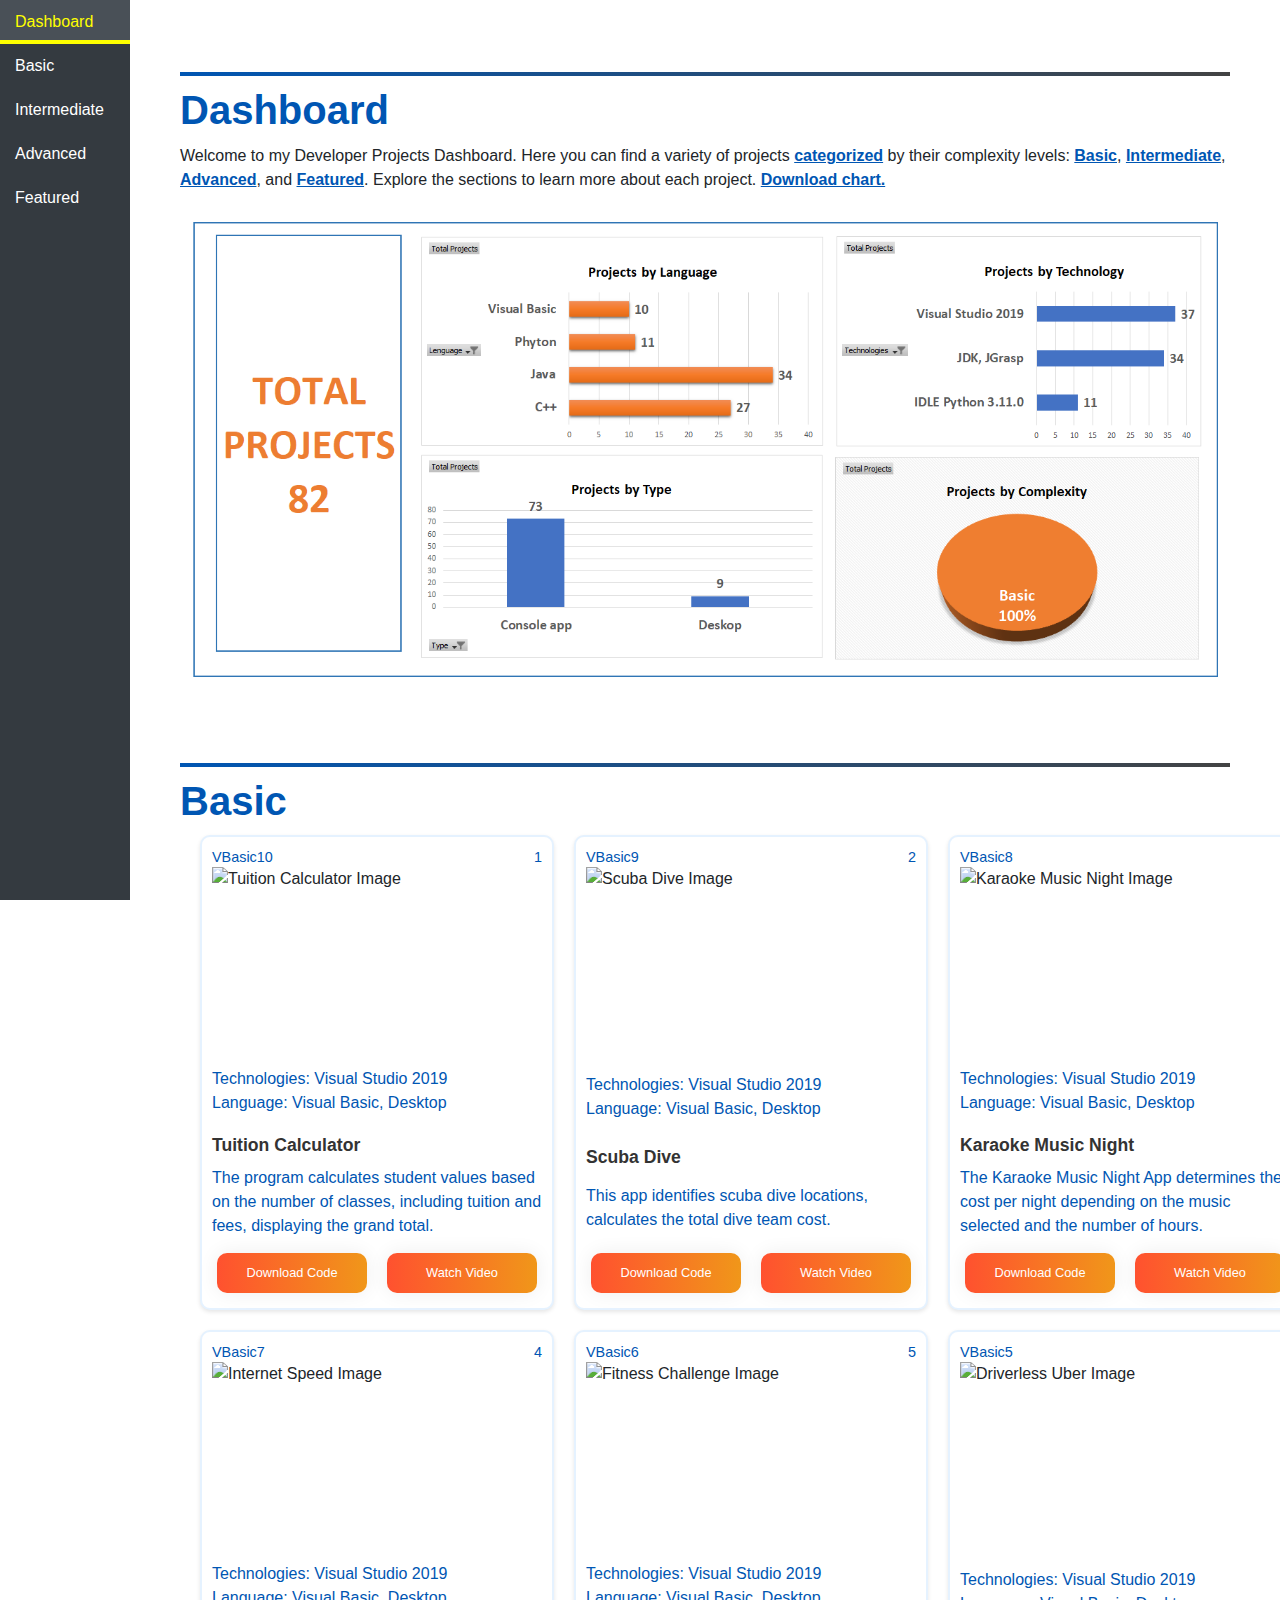
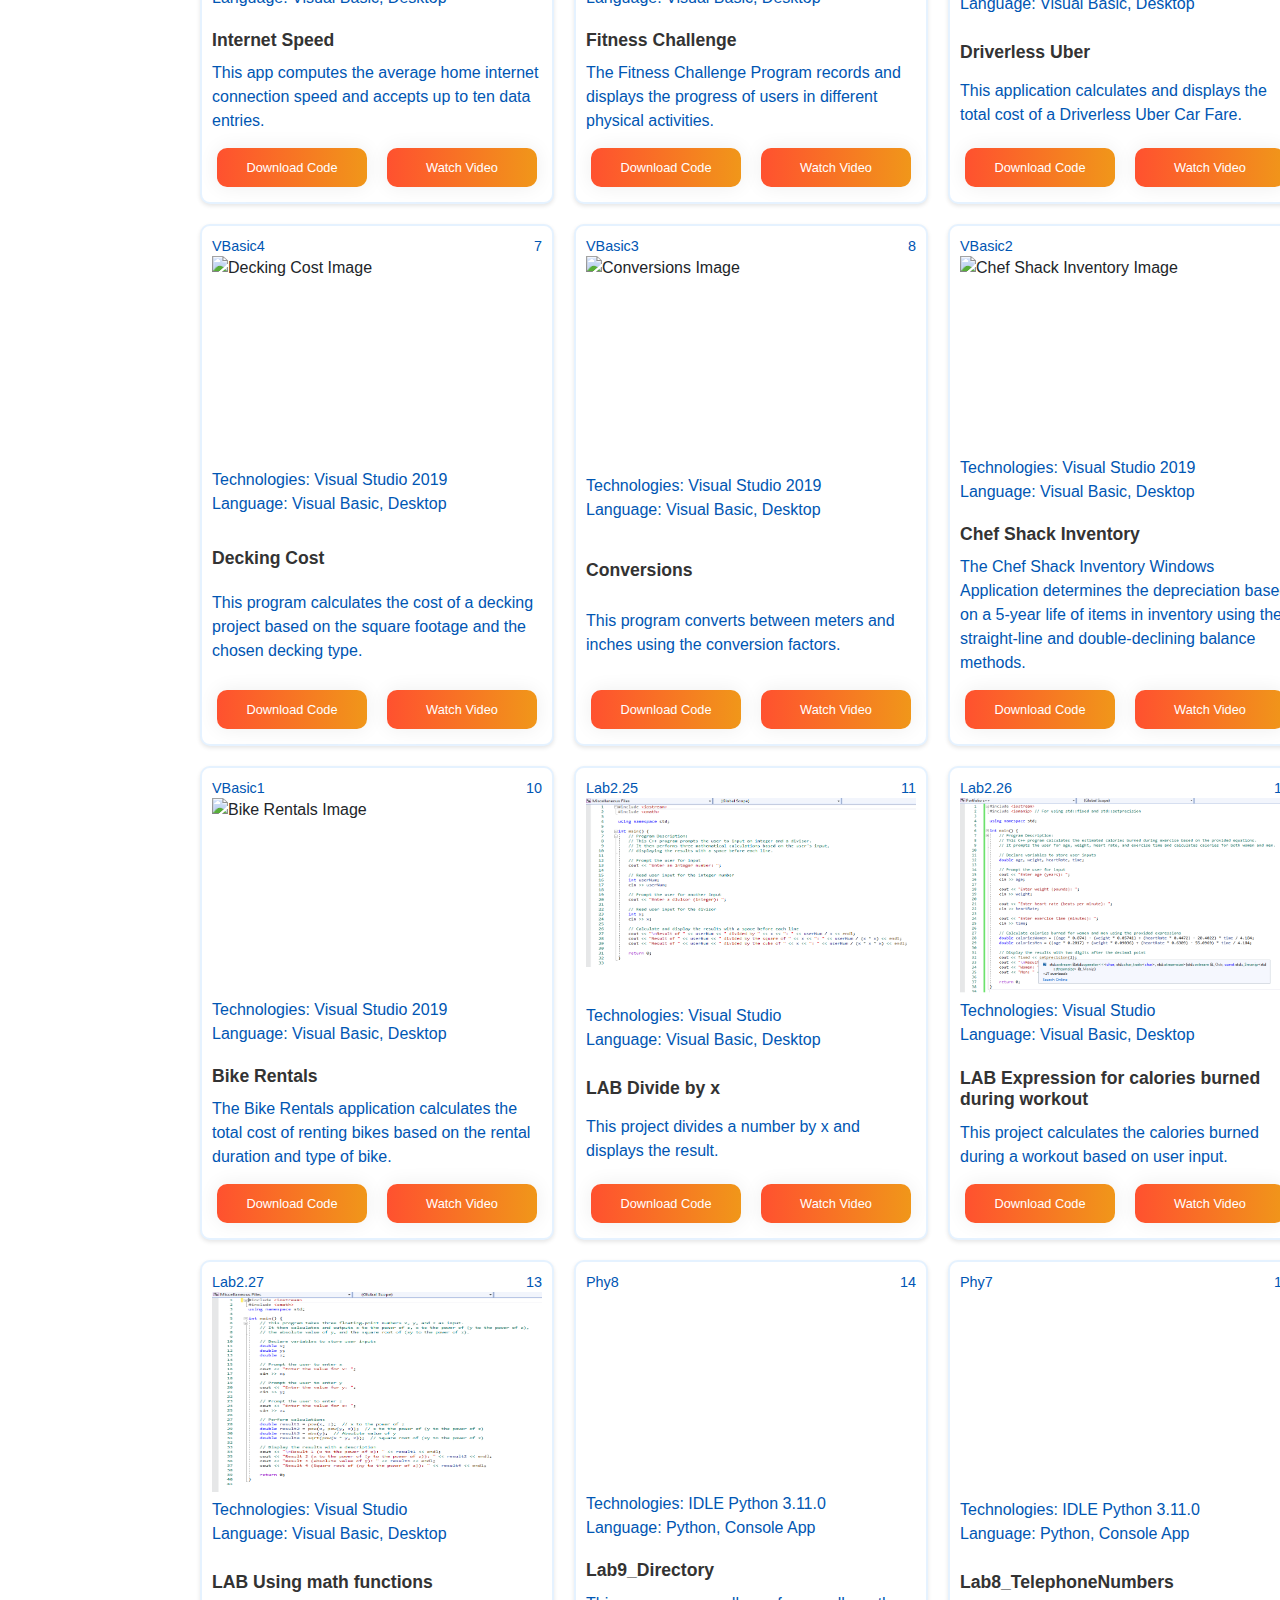
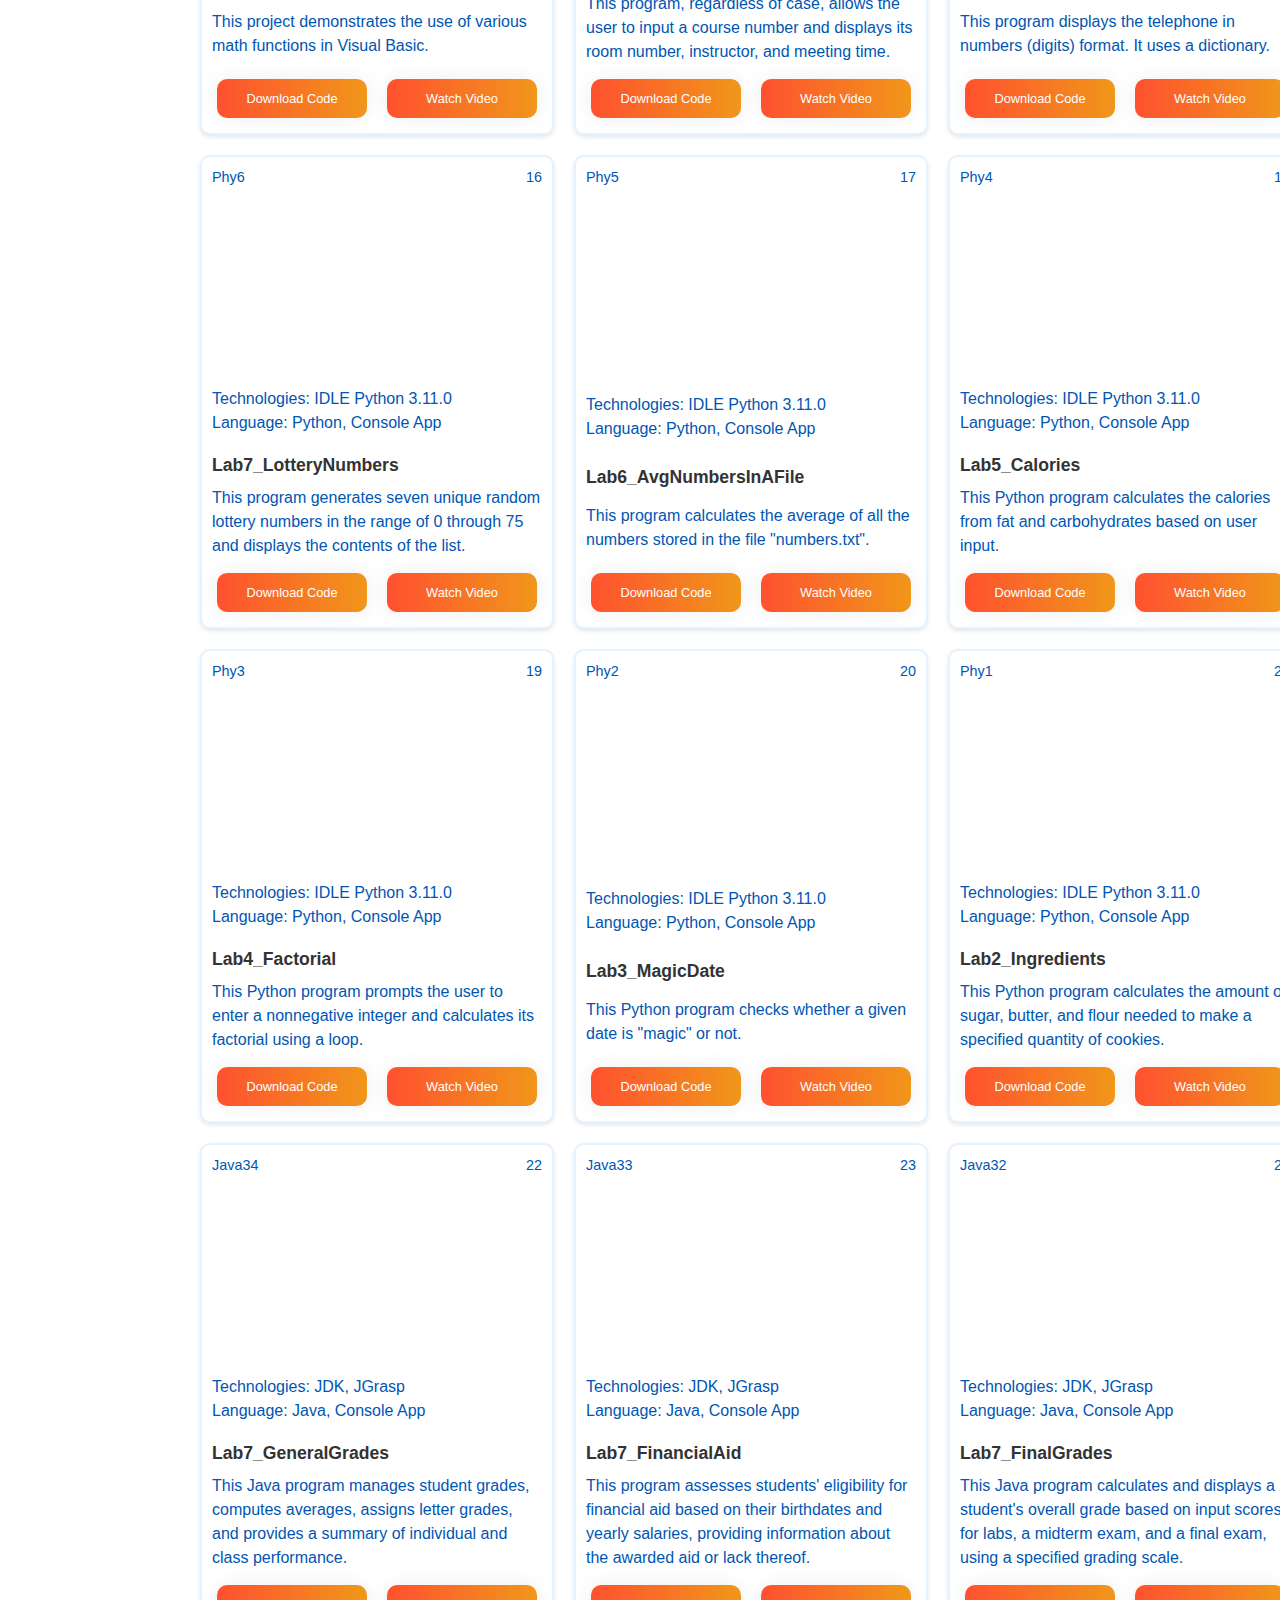
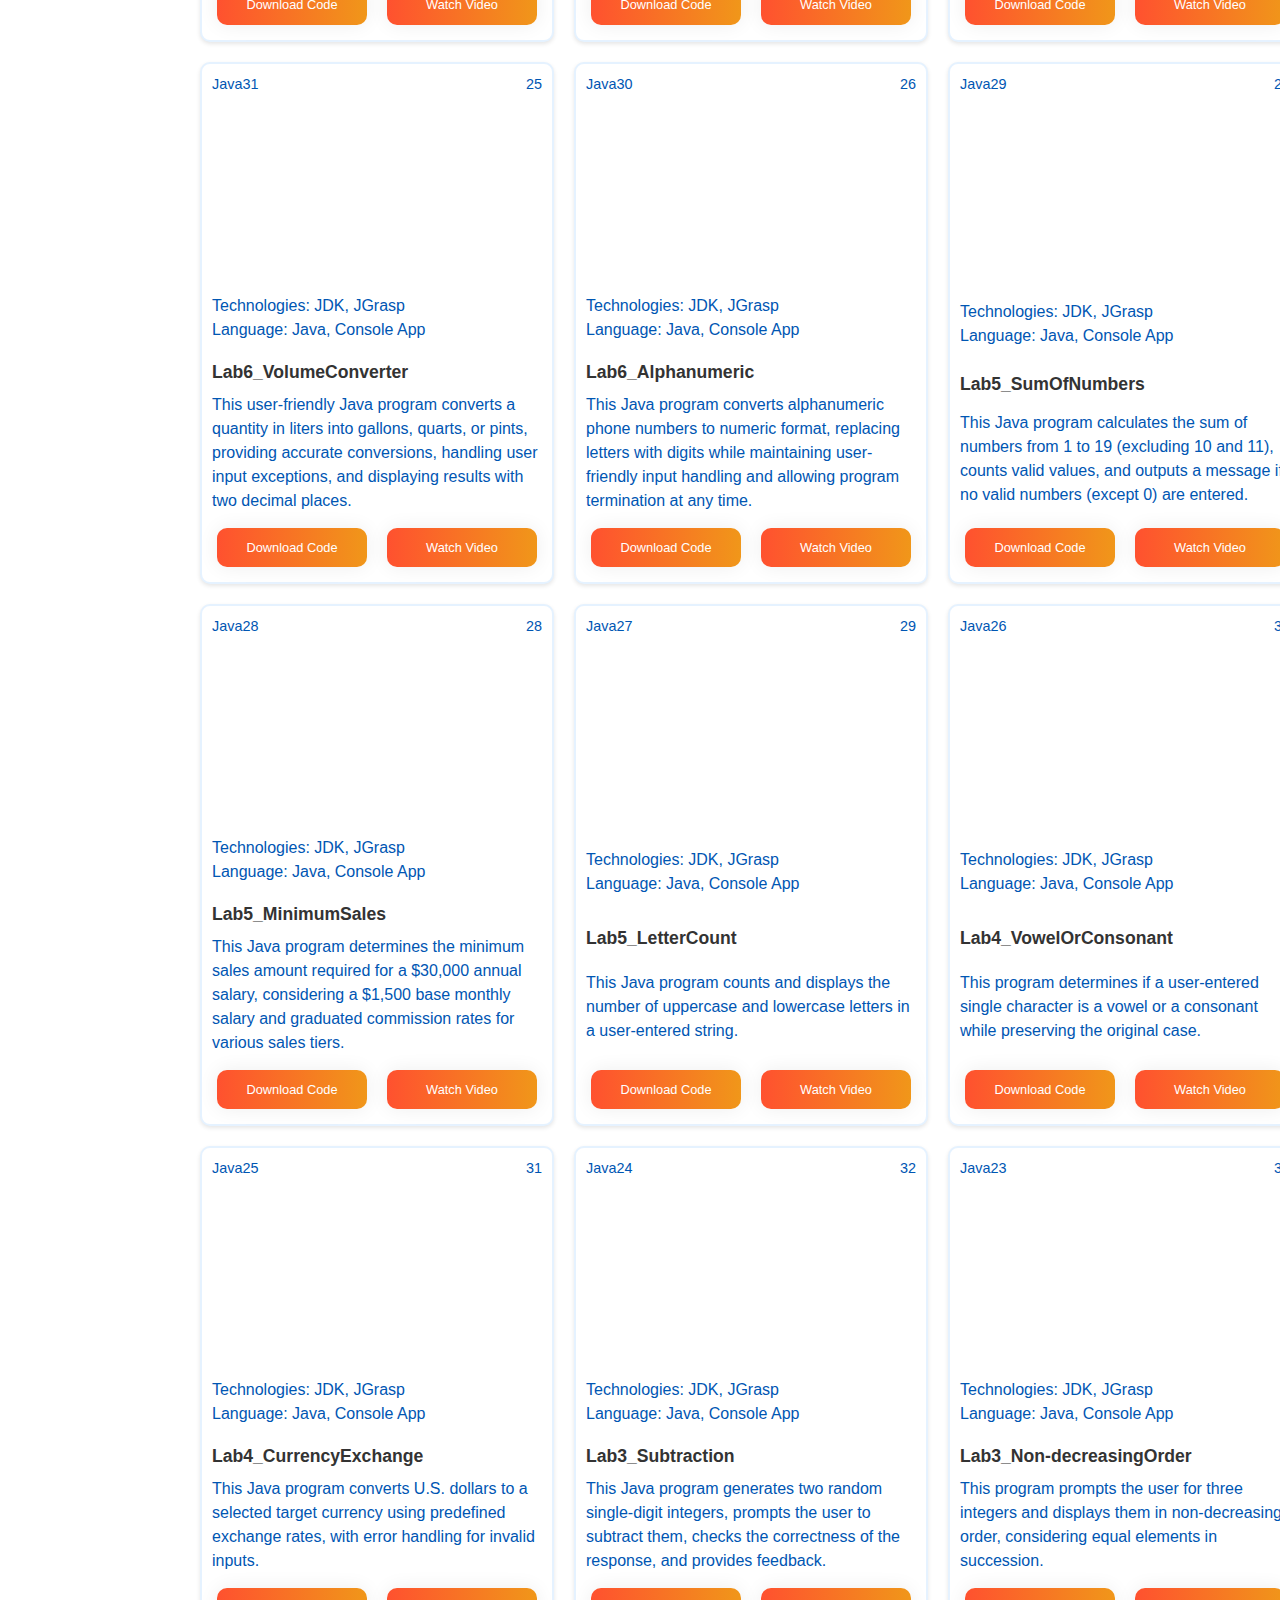
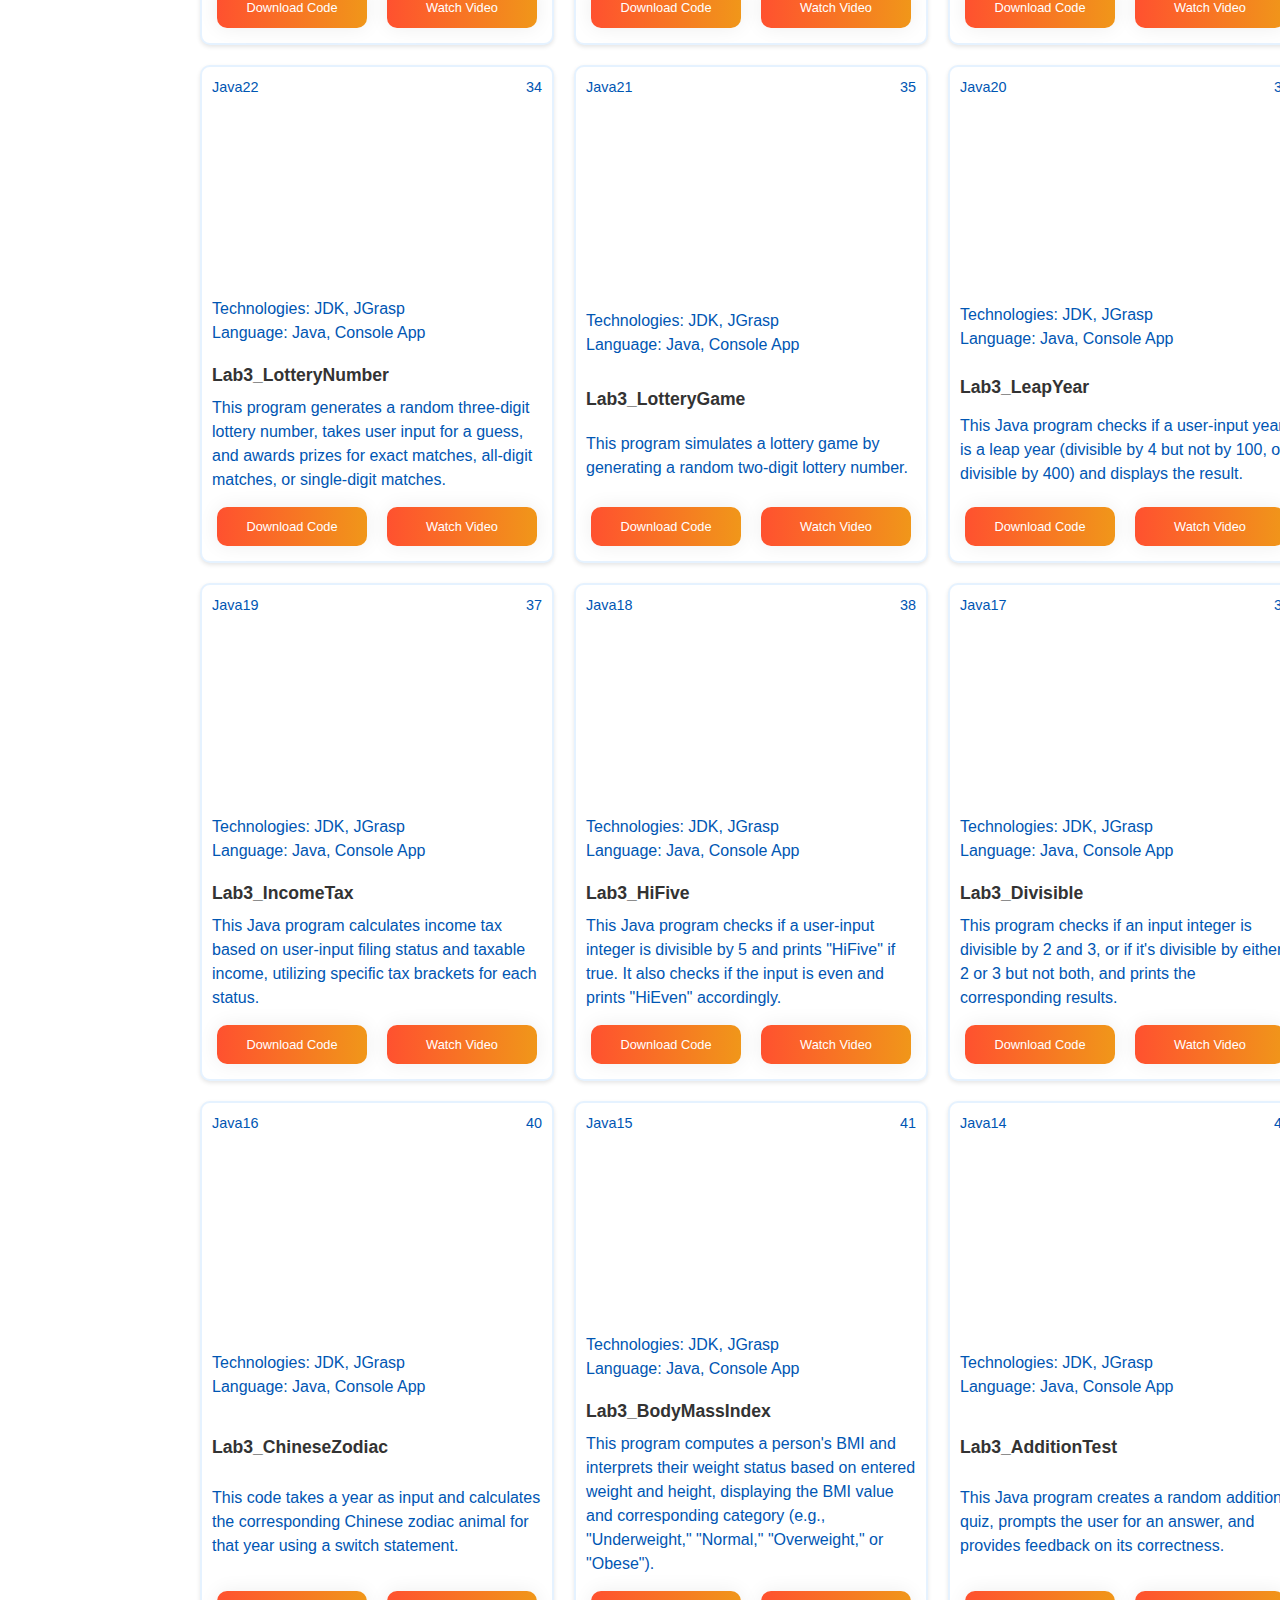
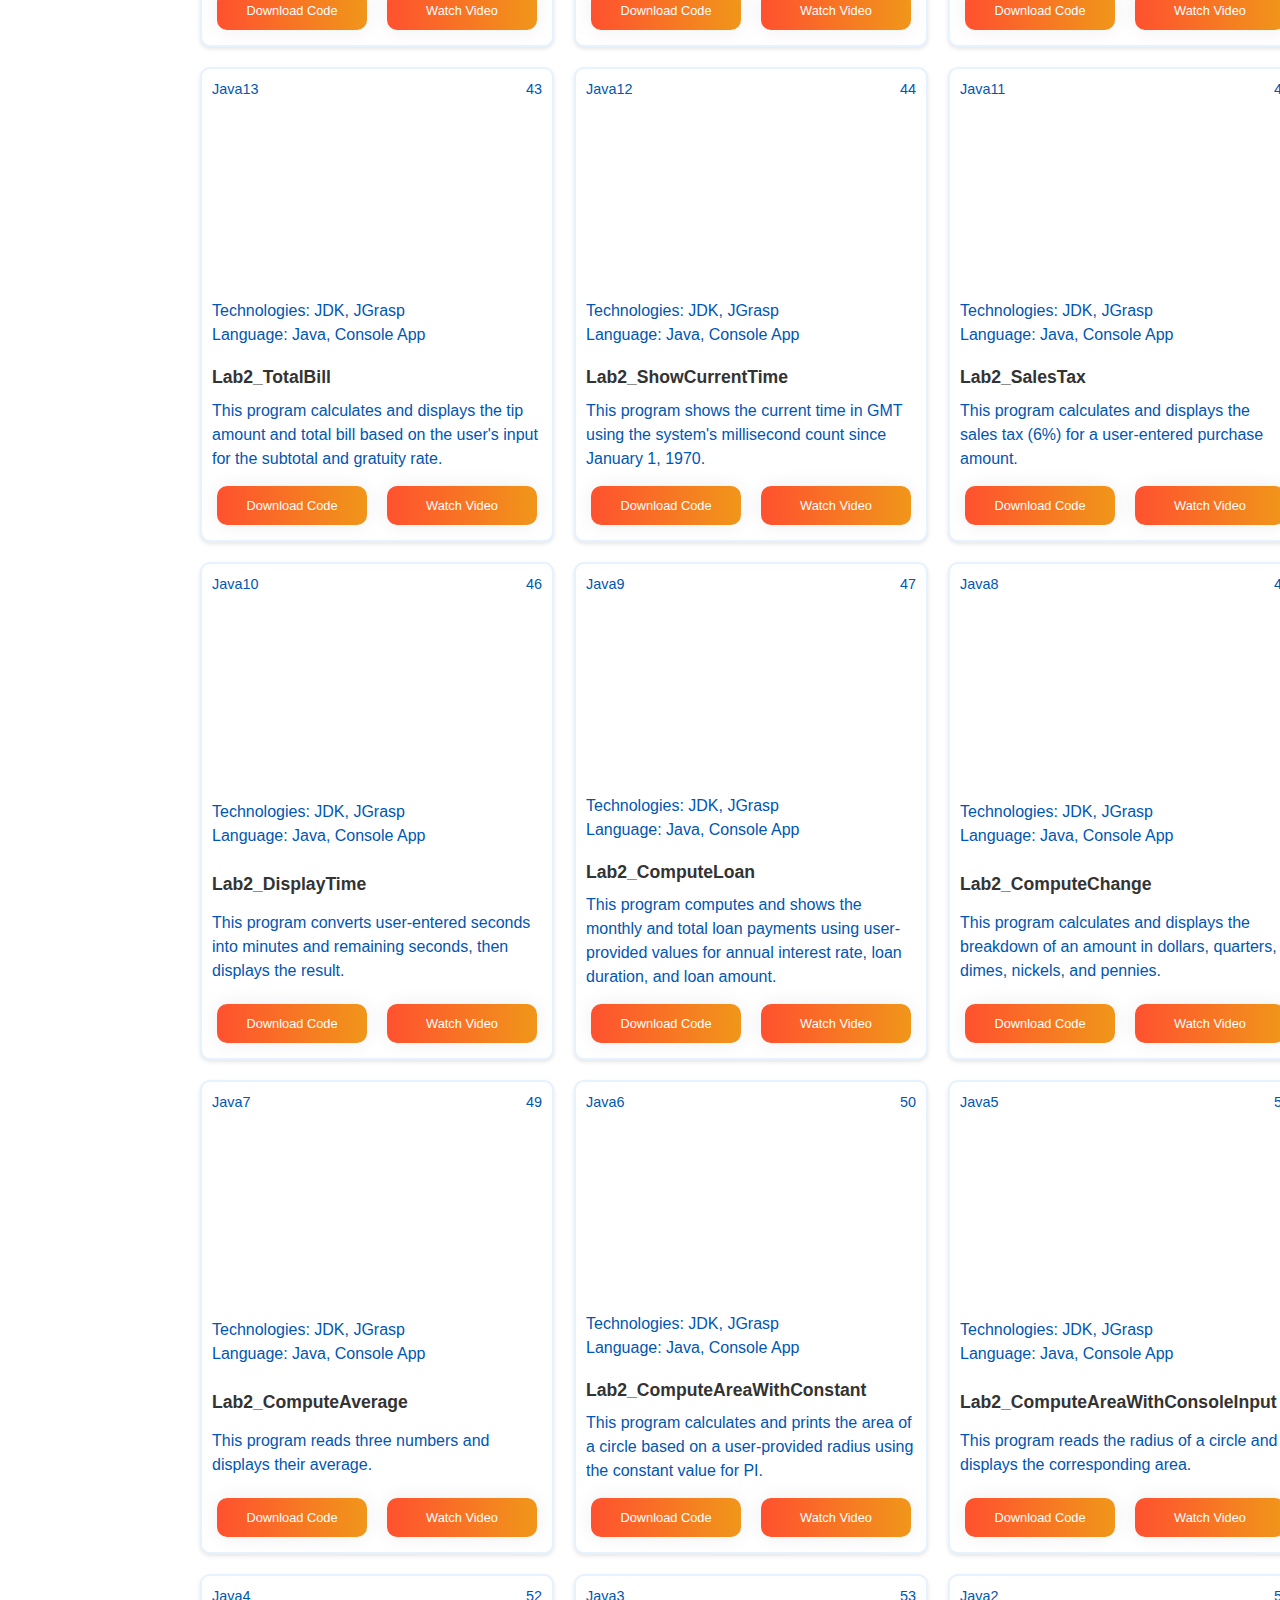
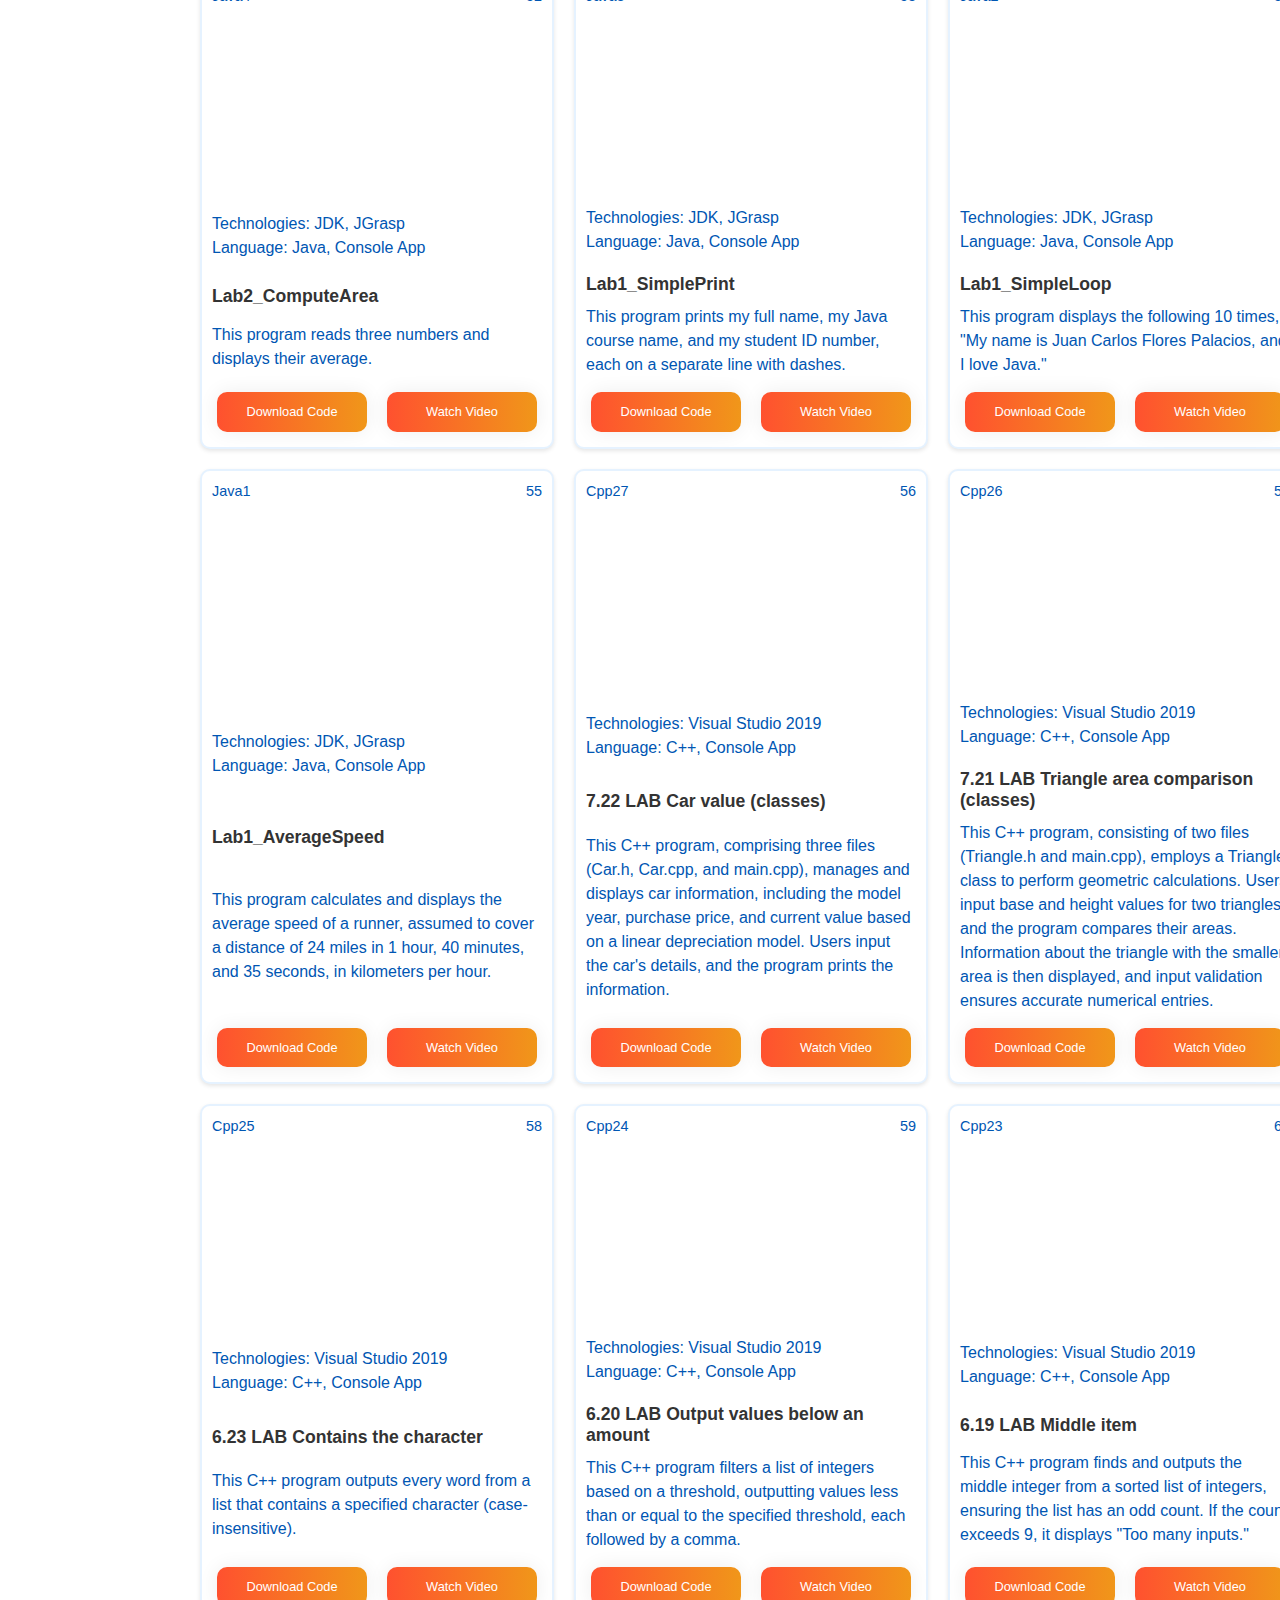
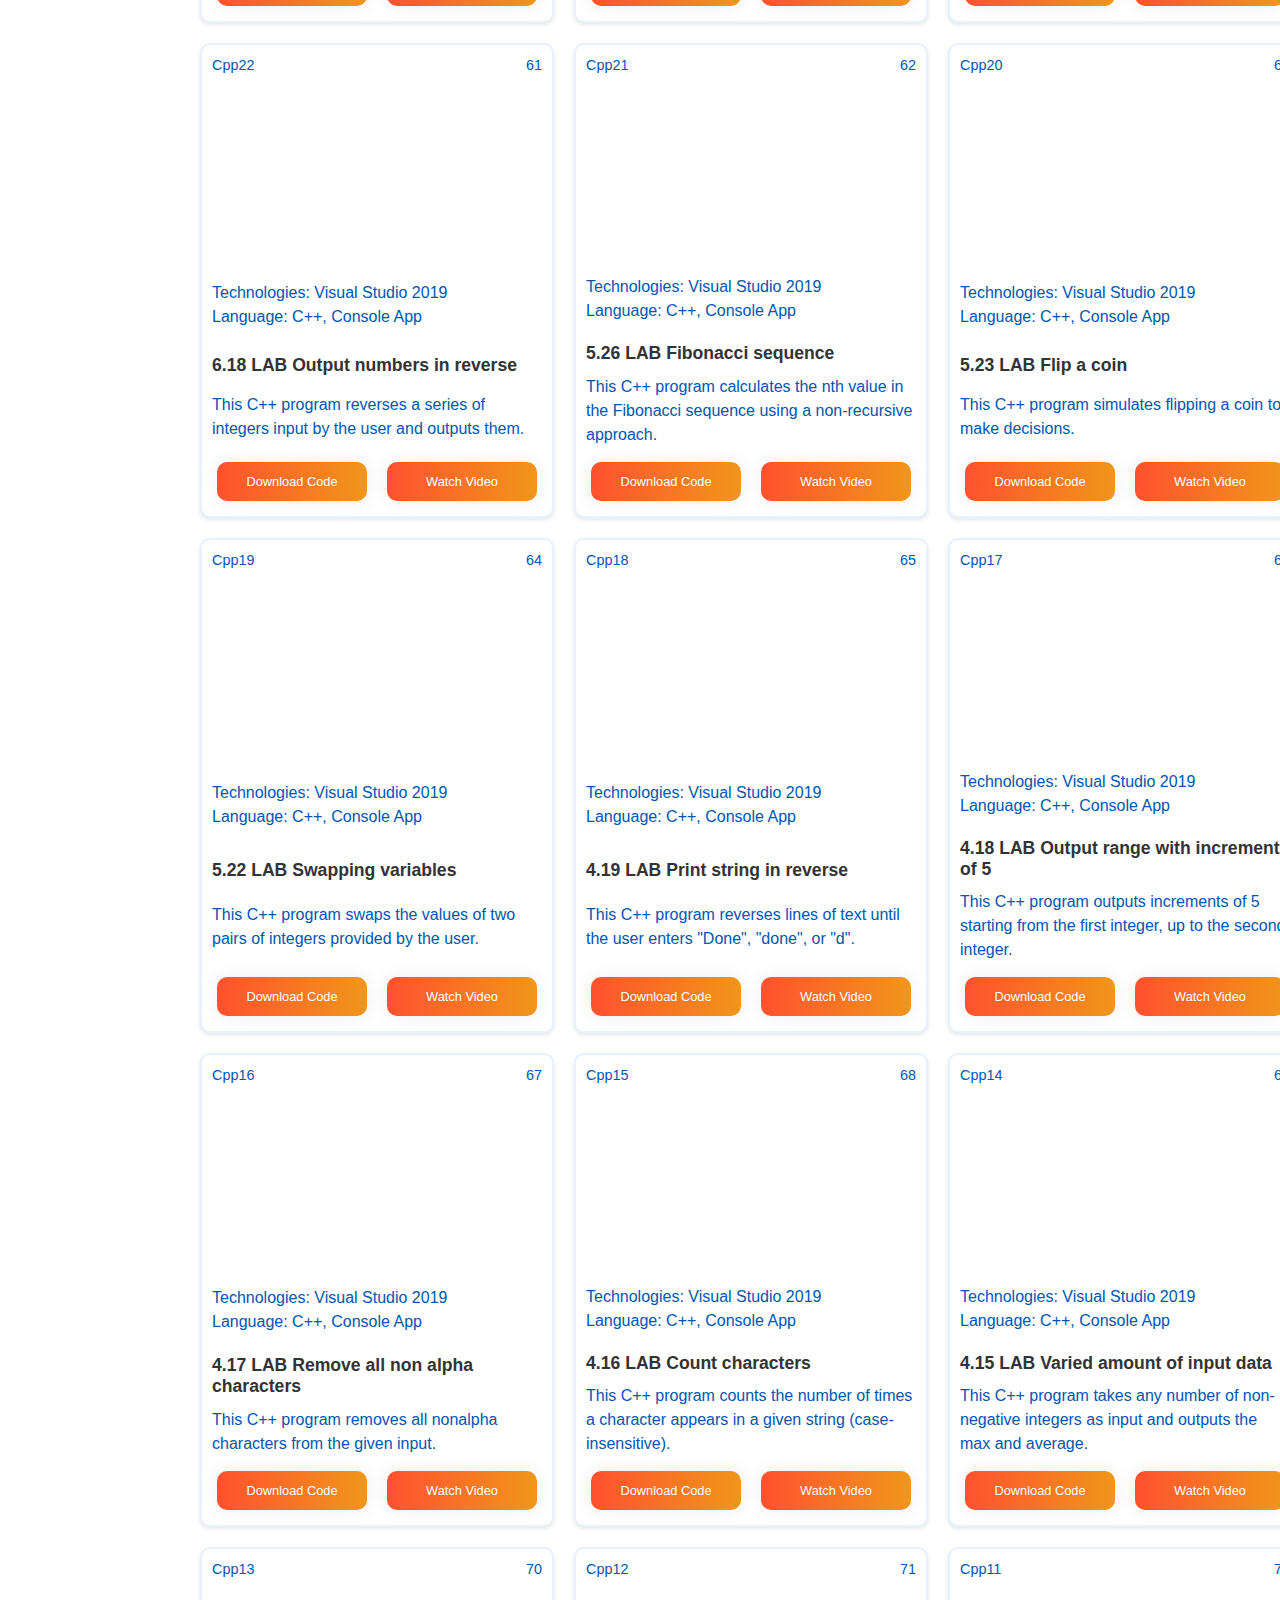
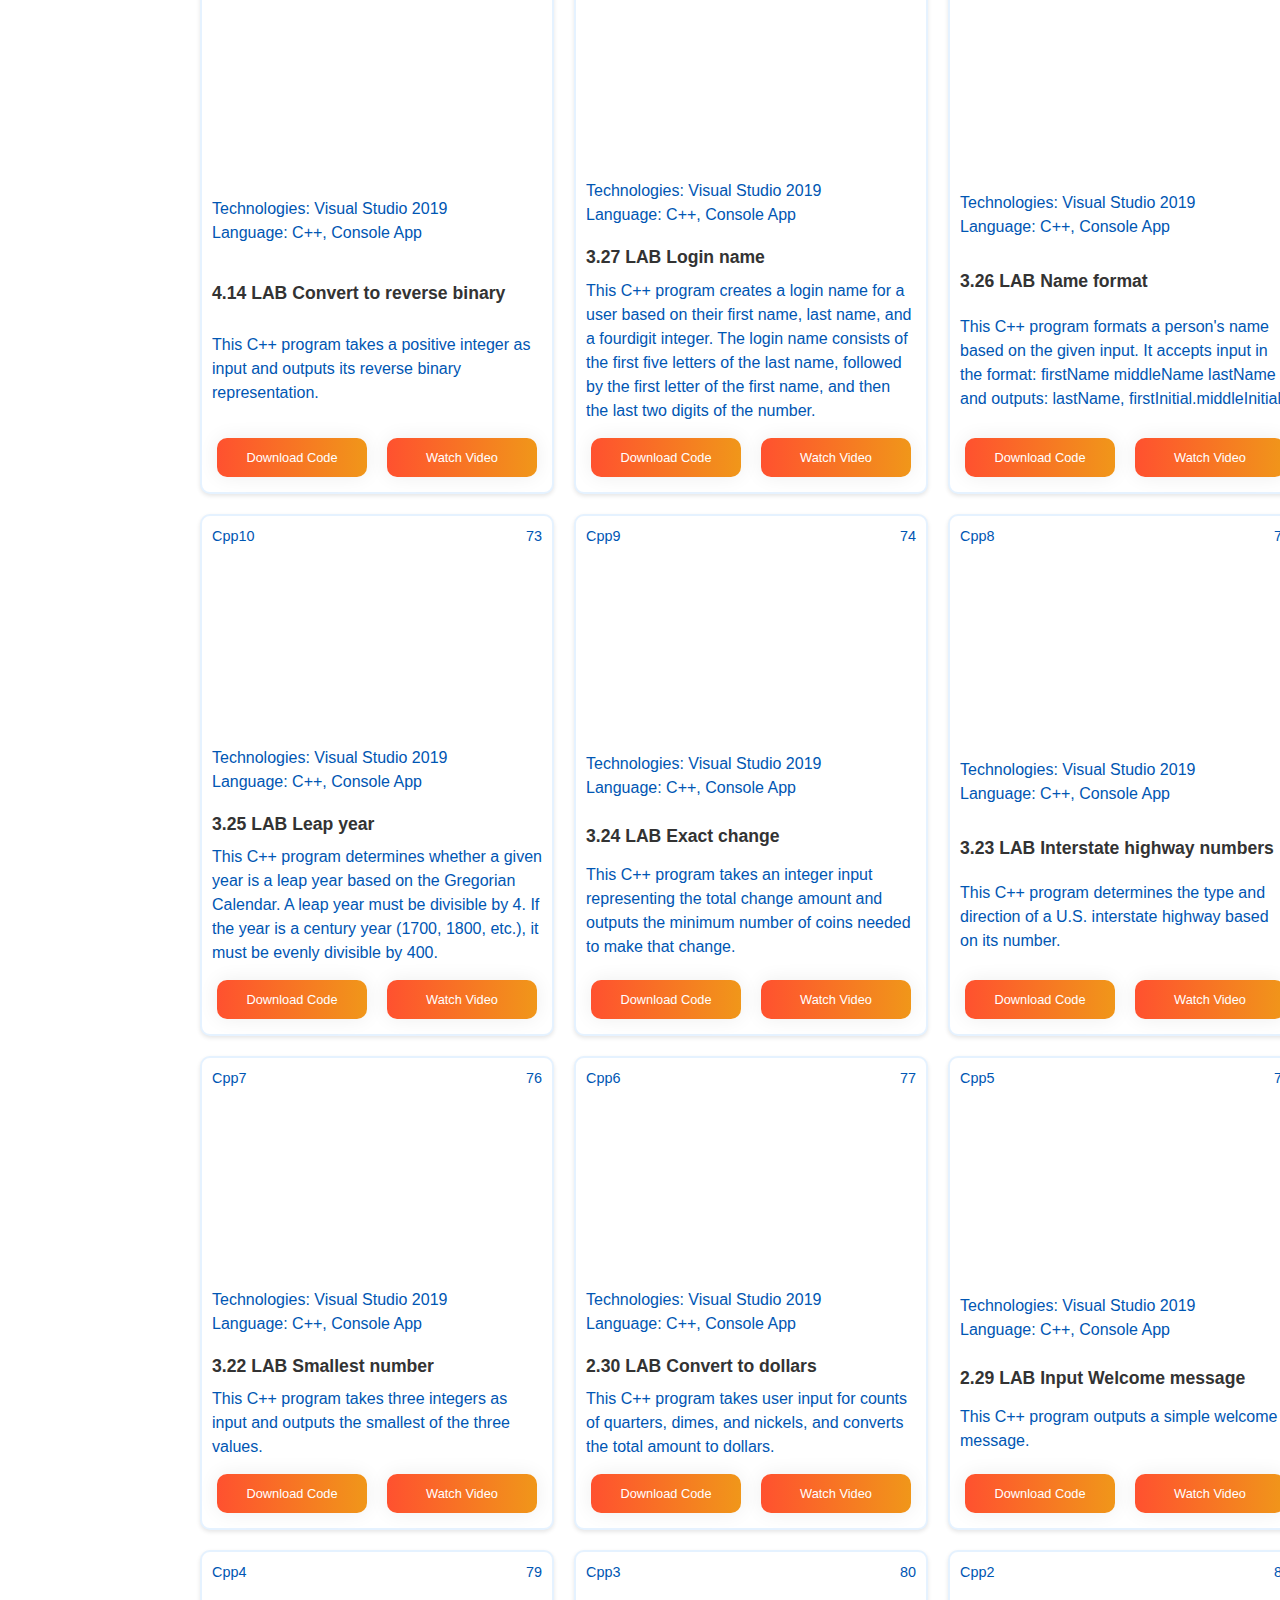
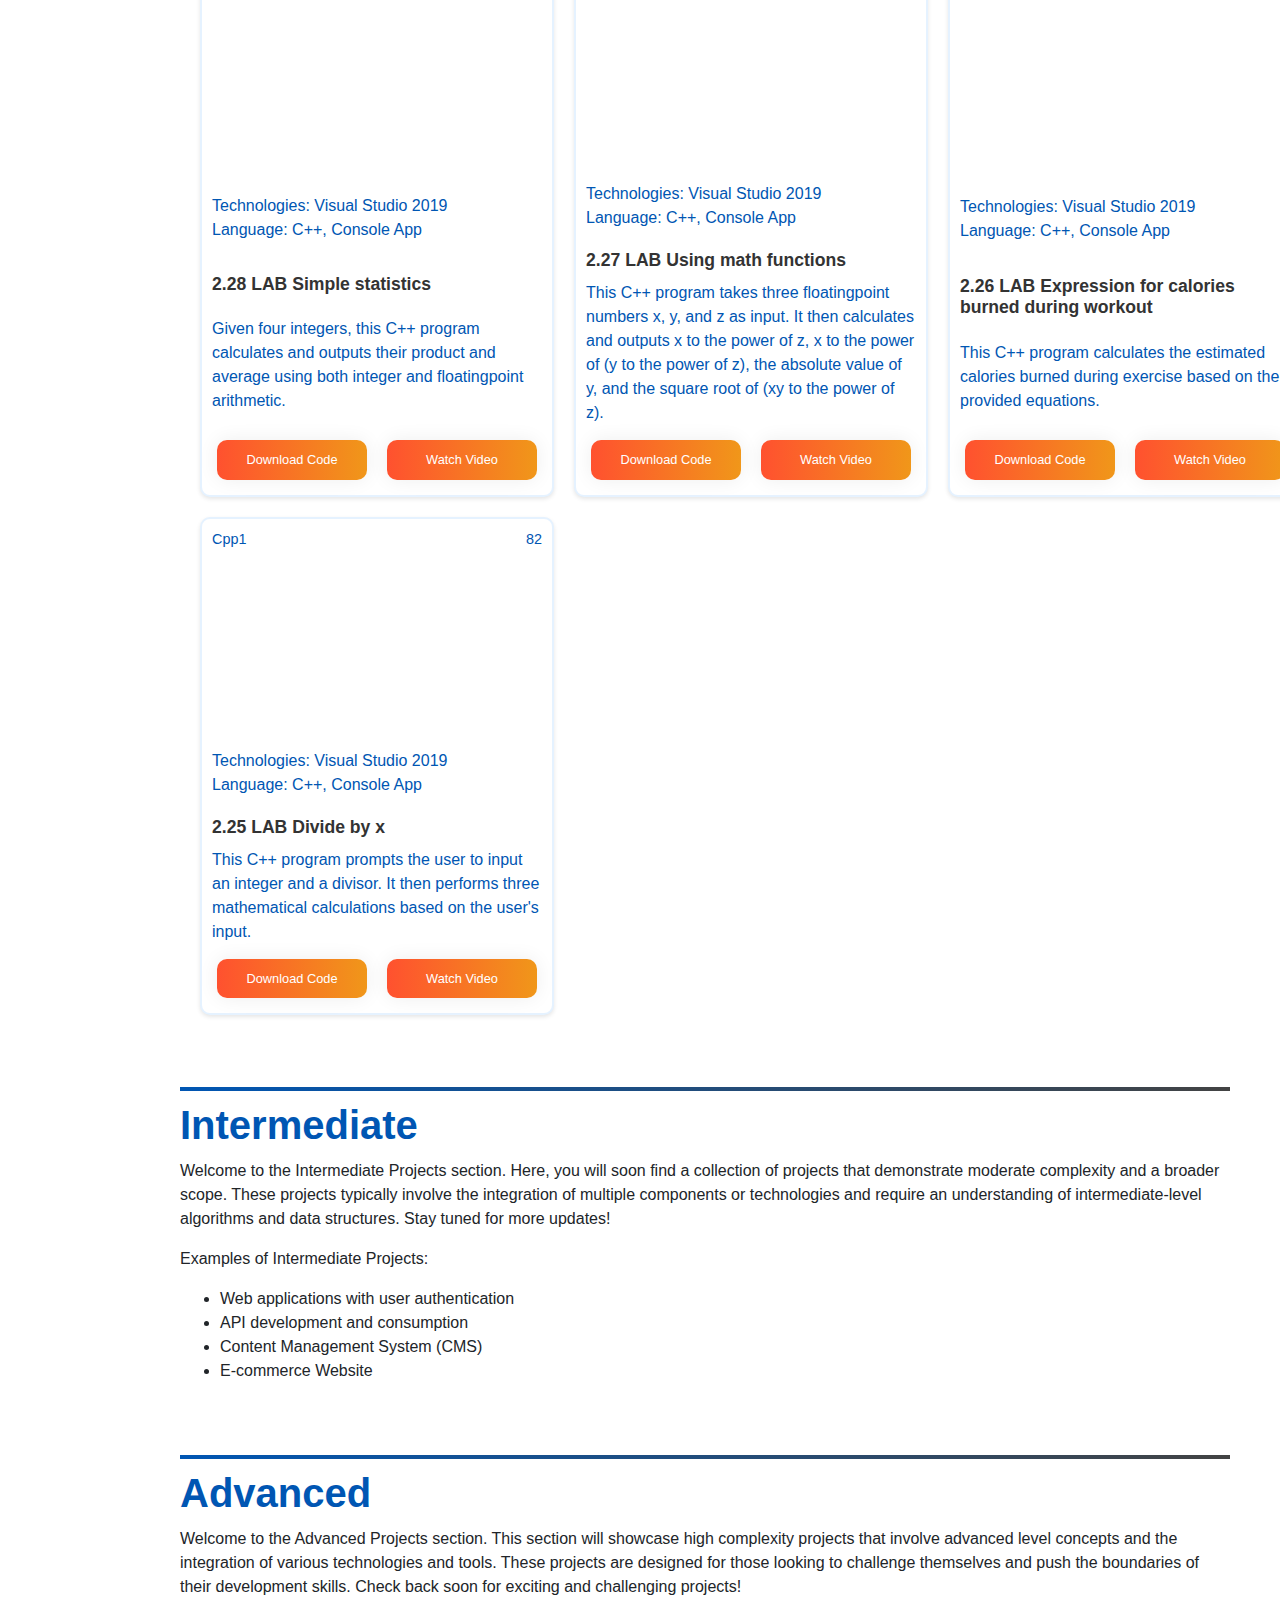
==== commit 993c4276: "Update projects.html" ====
--- a/projects.html
+++ b/projects.html
@@ -174,49 +174,48 @@
 </div>
 
 
-                <!-- Project 11 -->
-                <div class="project-item">
-                    <div class="project-number">11</div>
-                    <div class="project-number-left">Phy11</div>
-                    <iframe id="project-iframe" src="https://drive.google.com/file/d/1dbERDrxCQZMX0mKBFCEbRTjQ3vhFUoTM/preview" width="100%" height="200" style="margin-top: 20px;" allow="autoplay"></iframe>
-                    <p class="technologies">Technologies: IDLE Python 3.11.0<br>Language: Python, Console App</p>
-                    <h3 class="project-title"><strong>Lab12_Atuple</strong></h3>
-                    <p class="description">This program accepts a tuple as an argument and returns the sum of the elements in the tuple.</p>
-                    <div class="button-container">
-                        <a href="https://drive.google.com/file/d/1XnQbenYGacHvek-VHjpr5CEC2f-WRQ6d/view?usp=sharing" class="btn-grad" target="_blank">Download Code</a>
-                        <a href="https://drive.google.com/file/d/1f0csnJJg6wh_7_jntT7vqPJ_Zm2WLdGv/view?usp=drive_link" class="btn-grad" target="_blank">Watch Video</a>
-                    </div>
-                </div>
-
-                                                <!-- Project 12 -->
-                                                <div class="project-item">
-                                                    <div class="project-number">12</div>
-                                                    <div class="project-number-left">Cpp12</div>
-                                                    <img src="pictures/all/3.27 LAB Login name.png" width="100%" height="200" style="margin-top: 20px;">
-                                                    <p class="technologies">Technologies: Visual Studio 2019<br>Language: C++</p>
-                                                    <h3 class="project-title"><strong>3.27 LAB Login name</strong></h3>
-                                                    <p class="description">This C++ program creates a login name for a user based on their first name, last name, and a four-digit integer. The login name consists of the first five letters of the last name, followed by the first letter of the first name, and then the last two digits of the number.</p>
-                                                    <div class="button-container">
-                                                        <a href="https://drive.google.com/file/d/1rywwVlTxRl1ADS6knVal0XyC3lwbUFUa/view?usp=drive_link" class="btn-grad" target="_blank">Download Code</a>
-                                                        <a href="https://drive.google.com/file/d/1o3UpFT42VkDqsM1_snlpcamPabfGQdOC/view?usp=drive_link" class="btn-grad" target="_blank">Watch Video</a>
-                                                    </div>
-                                                </div>
-
-                
-
-                        <!-- Project 13 -->
-                        <div class="project-item">
-                            <div class="project-number">13</div>
-                            <div class="project-number-left">Phy9</div>
-                            <iframe id="project-iframe" src="https://drive.google.com/file/d/1jqQXN72xWjpA5VGPmkbsr4HNw1sgYN6N/preview" width="100%" height="200" style="margin-top: 20px;" allow="autoplay"></iframe>
-                            <p class="technologies">Technologies: IDLE Python 3.11.0<br>Language: Python, Console App</p>
-                            <h3 class="project-title"><strong>Lab10_CarSpeed</strong></h3>
-                            <p class="description">This program creates a Car object, accelerates it five times, displays the speed after each acceleration, then brakes it five times, displaying the speed after each brake.</p>
-                            <div class="button-container">
-                                <a href="https://drive.google.com/file/d/1UNsVym2OZ_zKifIT1rzUYlmOkbjCccOL/view?usp=sharing" class="btn-grad" target="_blank">Download Code</a>
-                                <a href="https://drive.google.com/file/d/1G4IZCpc_hhU6d3u_9ul2dAhOfeJe6pe3/view?usp=drive_link" class="btn-grad" target="_blank">Watch Video</a>
-                            </div>
-                        </div>
+<!-- Project 11 -->
+<div class="project-item">
+    <div class="project-number">11</div>
+    <div class="project-number-left">Lab2.25</div>
+    <img id="project-image" src="pictures/all/2.25 LAB Divide by x.png" width="100%" height="200" style="margin-top: 20px;" alt="LAB Divide by x Image">
+    <p class="technologies">Technologies: Visual Studio<br>Language: Visual Basic, Desktop</p>
+    <h3 class="project-title"><strong>LAB Divide by x</strong></h3>
+    <p class="description">This project divides a number by x and displays the result.</p>
+    <div class="button-container">
+        <a href="https://drive.google.com/file/d/1xV3RJq_bTt7rjNz_n1LVt2JgF6c1YvT9/view?usp=sharing" class="btn-grad" target="_blank">Download Code</a>
+        <a href="https://drive.google.com/file/d/1e89Qg6Xx3yjeaAvD9SM5Mv6ewf5PGROc/view?usp=drive_link" class="btn-grad" target="_blank">Watch Video</a>
+    </div>
+</div>
+
+<!-- Project 12 -->
+<div class="project-item">
+    <div class="project-number">12</div>
+    <div class="project-number-left">Lab2.26</div>
+    <img id="project-image" src="pictures/all/2.26 LAB Expression for calories burned during workout.png" width="100%" height="200" style="margin-top: 20px;" alt="LAB Expression for calories burned during workout Image">
+    <p class="technologies">Technologies: Visual Studio<br>Language: Visual Basic, Desktop</p>
+    <h3 class="project-title"><strong>LAB Expression for calories burned during workout</strong></h3>
+    <p class="description">This project calculates the calories burned during a workout based on user input.</p>
+    <div class="button-container">
+        <a href="https://drive.google.com/file/d/1xV3RJq_bTt7rjNz_n1LVt2JgF6c1YvT9/view?usp=sharing" class="btn-grad" target="_blank">Download Code</a>
+        <a href="https://drive.google.com/file/d/1e89Qg6Xx3yjeaAvD9SM5Mv6ewf5PGROc/view?usp=drive_link" class="btn-grad" target="_blank">Watch Video</a>
+    </div>
+</div>
+
+<!-- Project 13 -->
+<div class="project-item">
+    <div class="project-number">13</div>
+    <div class="project-number-left">Lab2.27</div>
+    <img id="project-image" src="pictures/all/2.27 LAB Using math functions.png" width="100%" height="200" style="margin-top: 20px;" alt="LAB Using math functions Image">
+    <p class="technologies">Technologies: Visual Studio<br>Language: Visual Basic, Desktop</p>
+    <h3 class="project-title"><strong>LAB Using math functions</strong></h3>
+    <p class="description">This project demonstrates the use of various math functions in Visual Basic.</p>
+    <div class="button-container">
+        <a href="https://drive.google.com/file/d/1xV3RJq_bTt7rjNz_n1LVt2JgF6c1YvT9/view?usp=sharing" class="btn-grad" target="_blank">Download Code</a>
+        <a href="https://drive.google.com/file/d/1e89Qg6Xx3yjeaAvD9SM5Mv6ewf5PGROc/view?usp=drive_link" class="btn-grad" target="_blank">Watch Video</a>
+    </div>
+</div>
+
 
                         <!-- Project 14 -->
                         <div class="project-item">
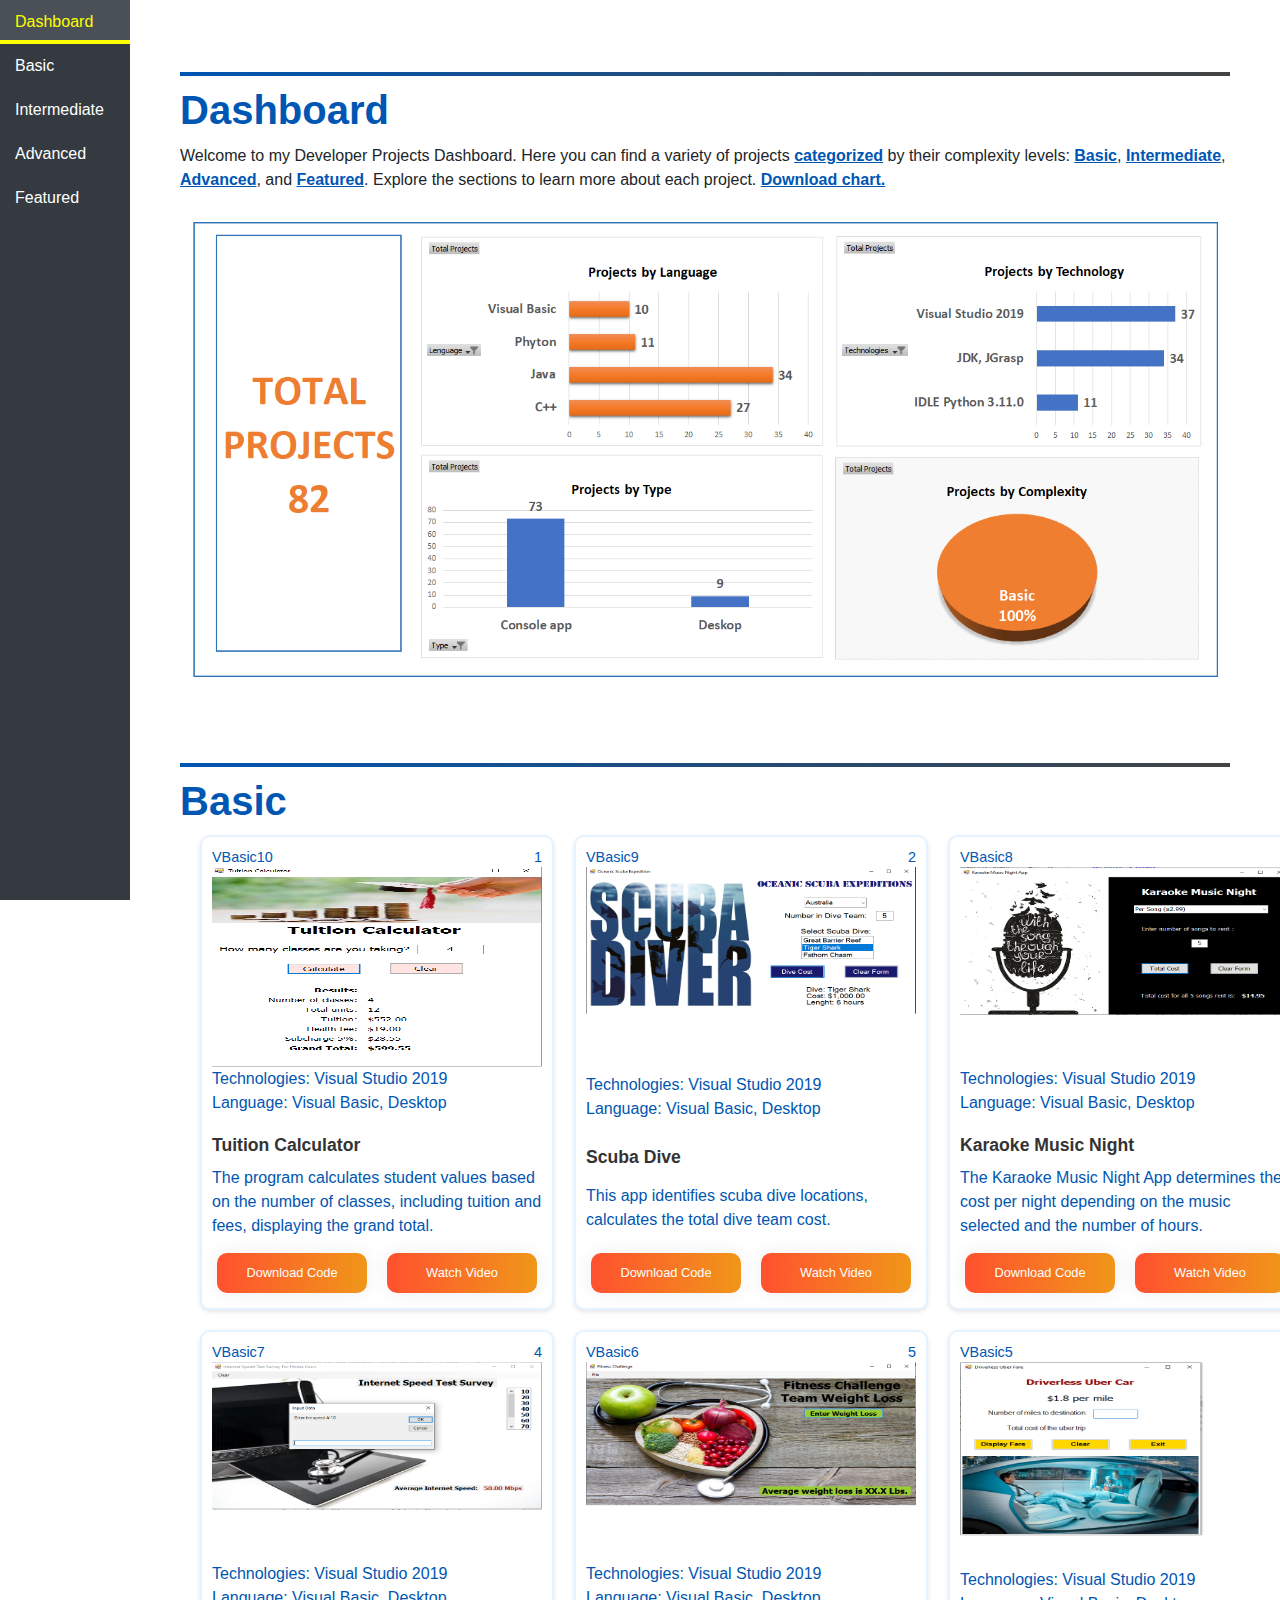
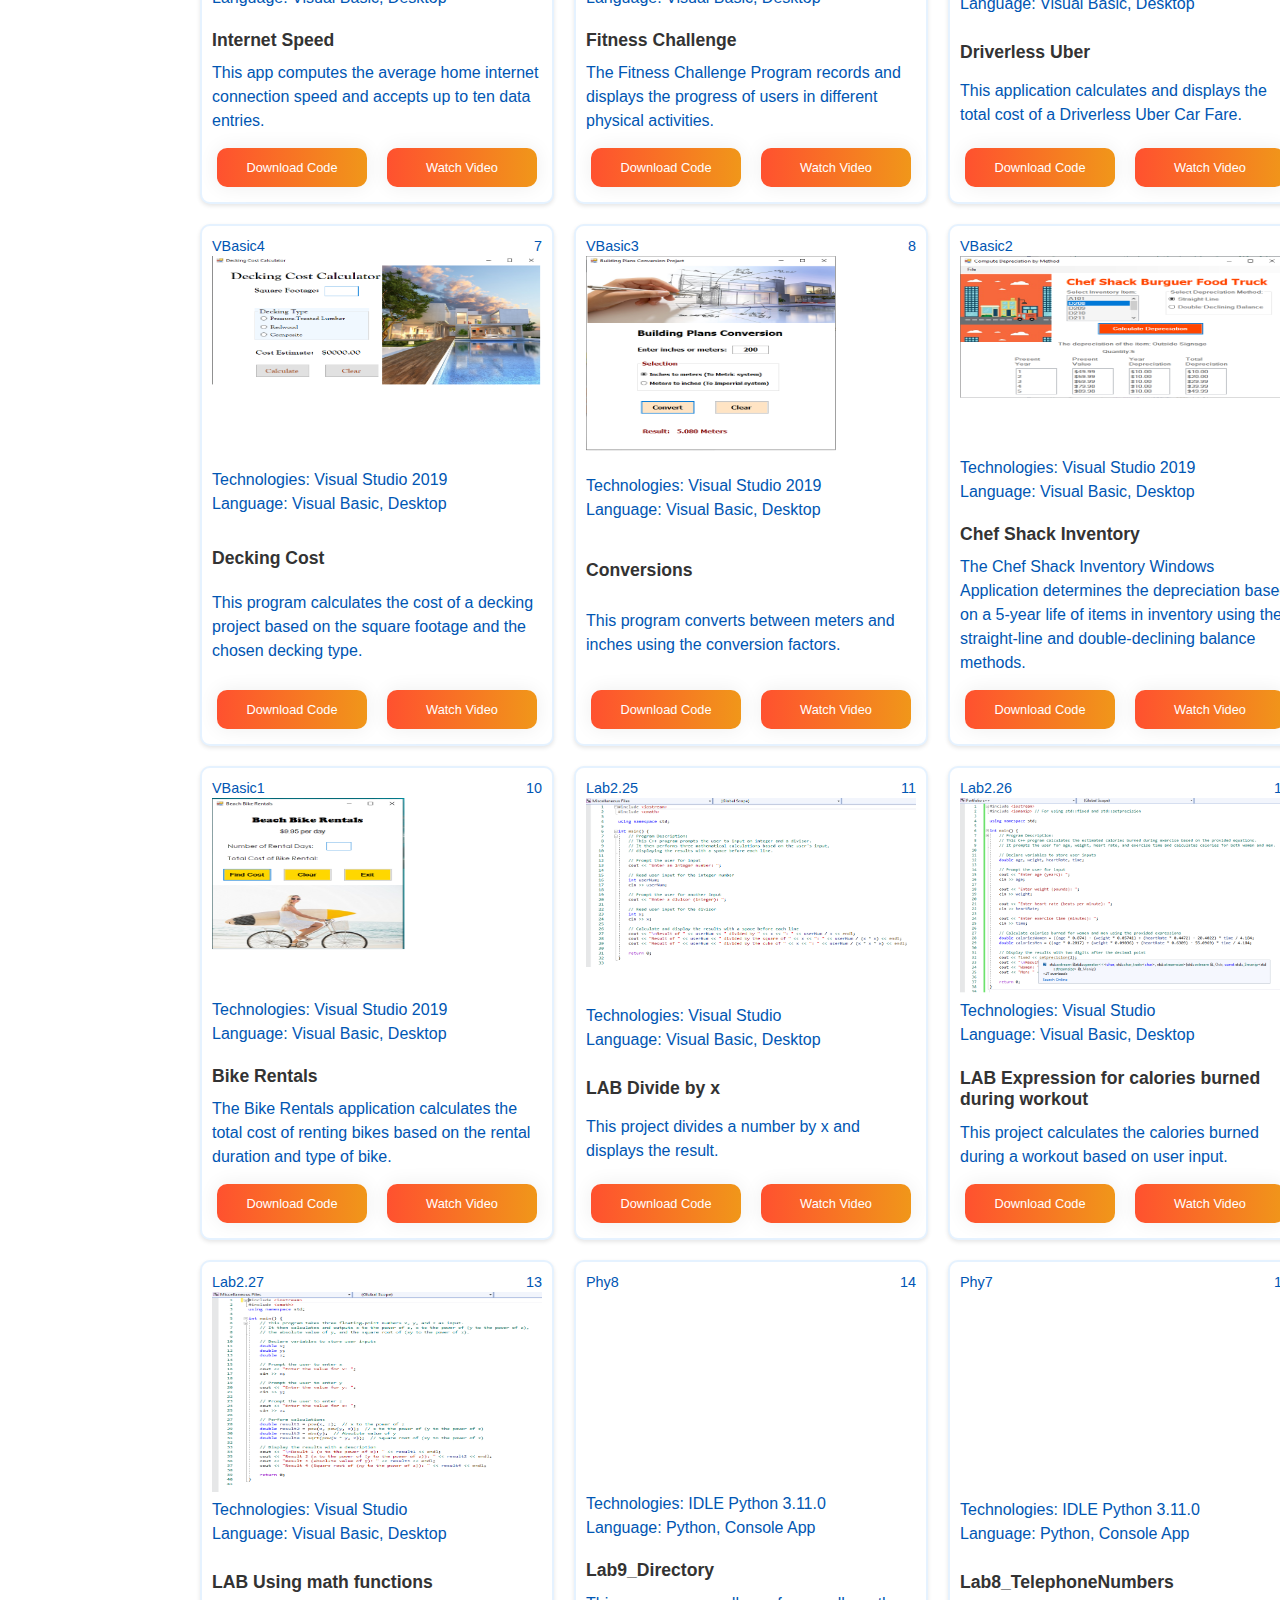
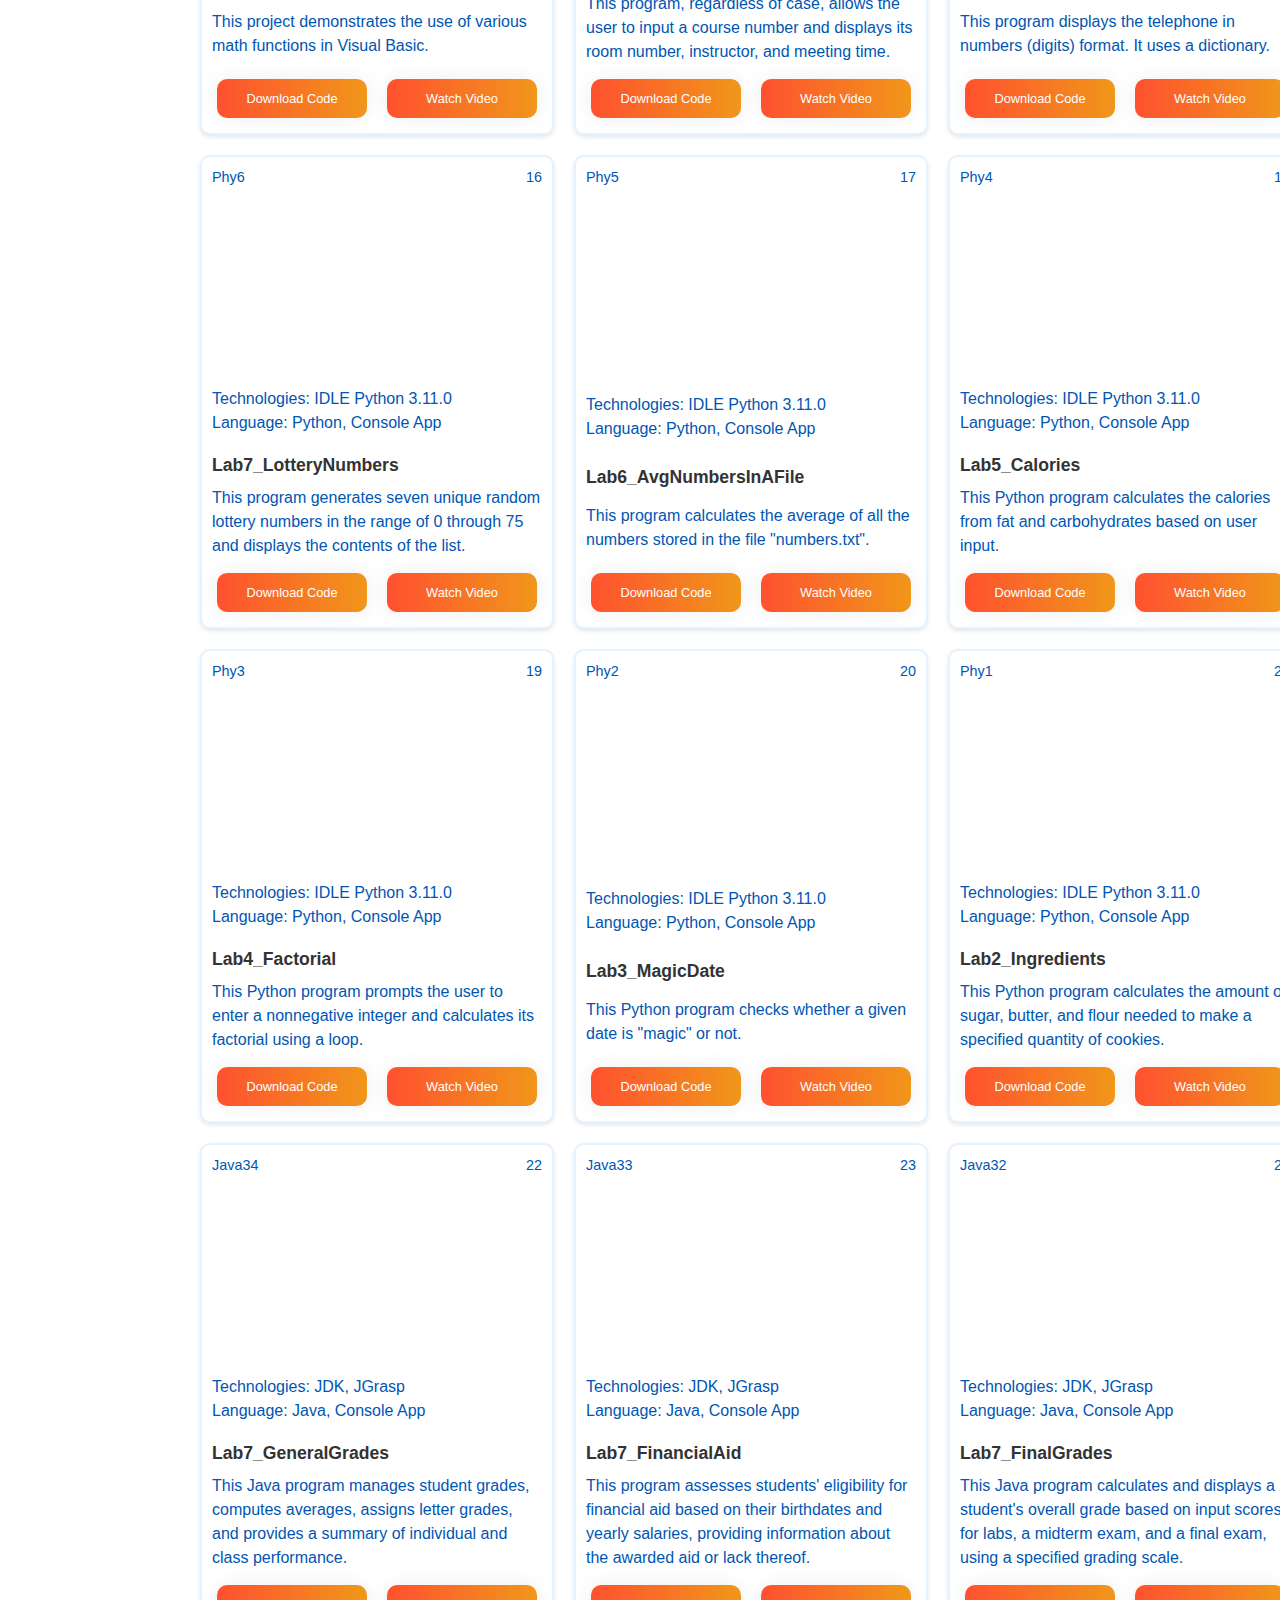
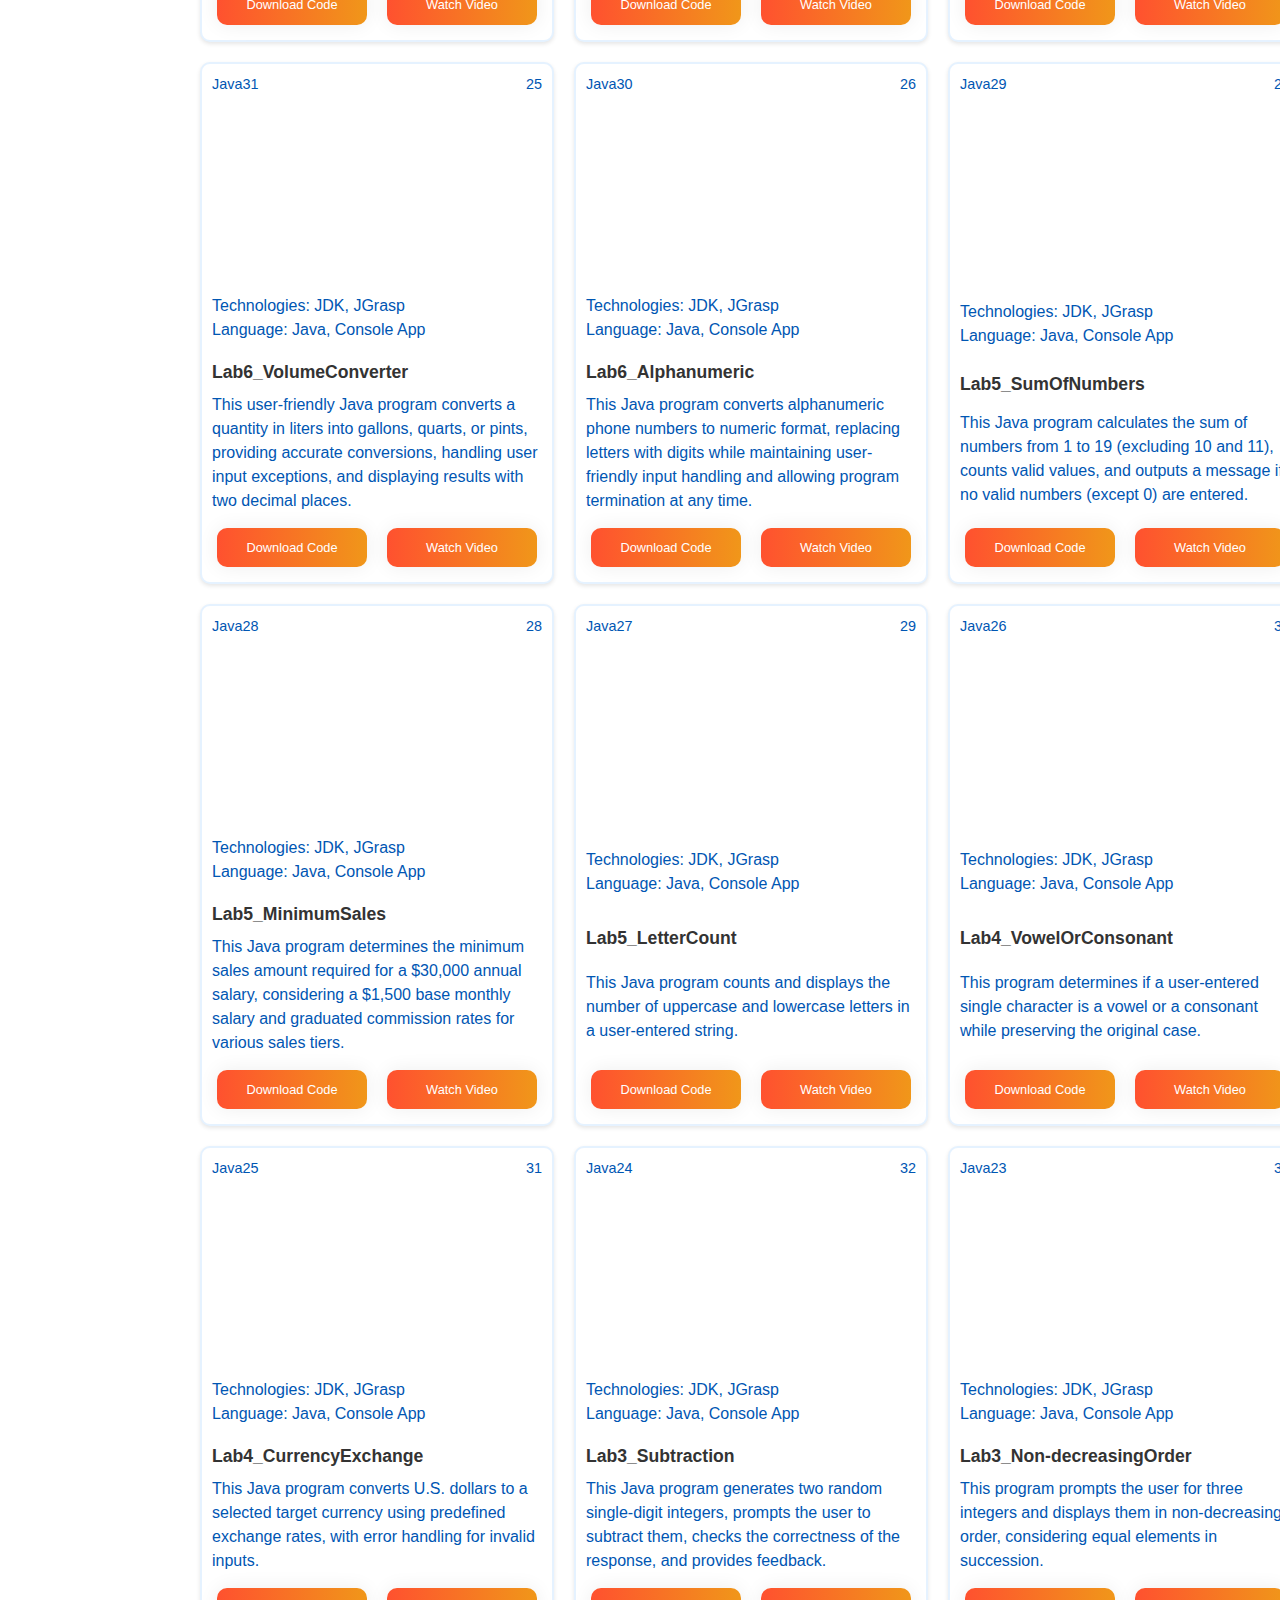
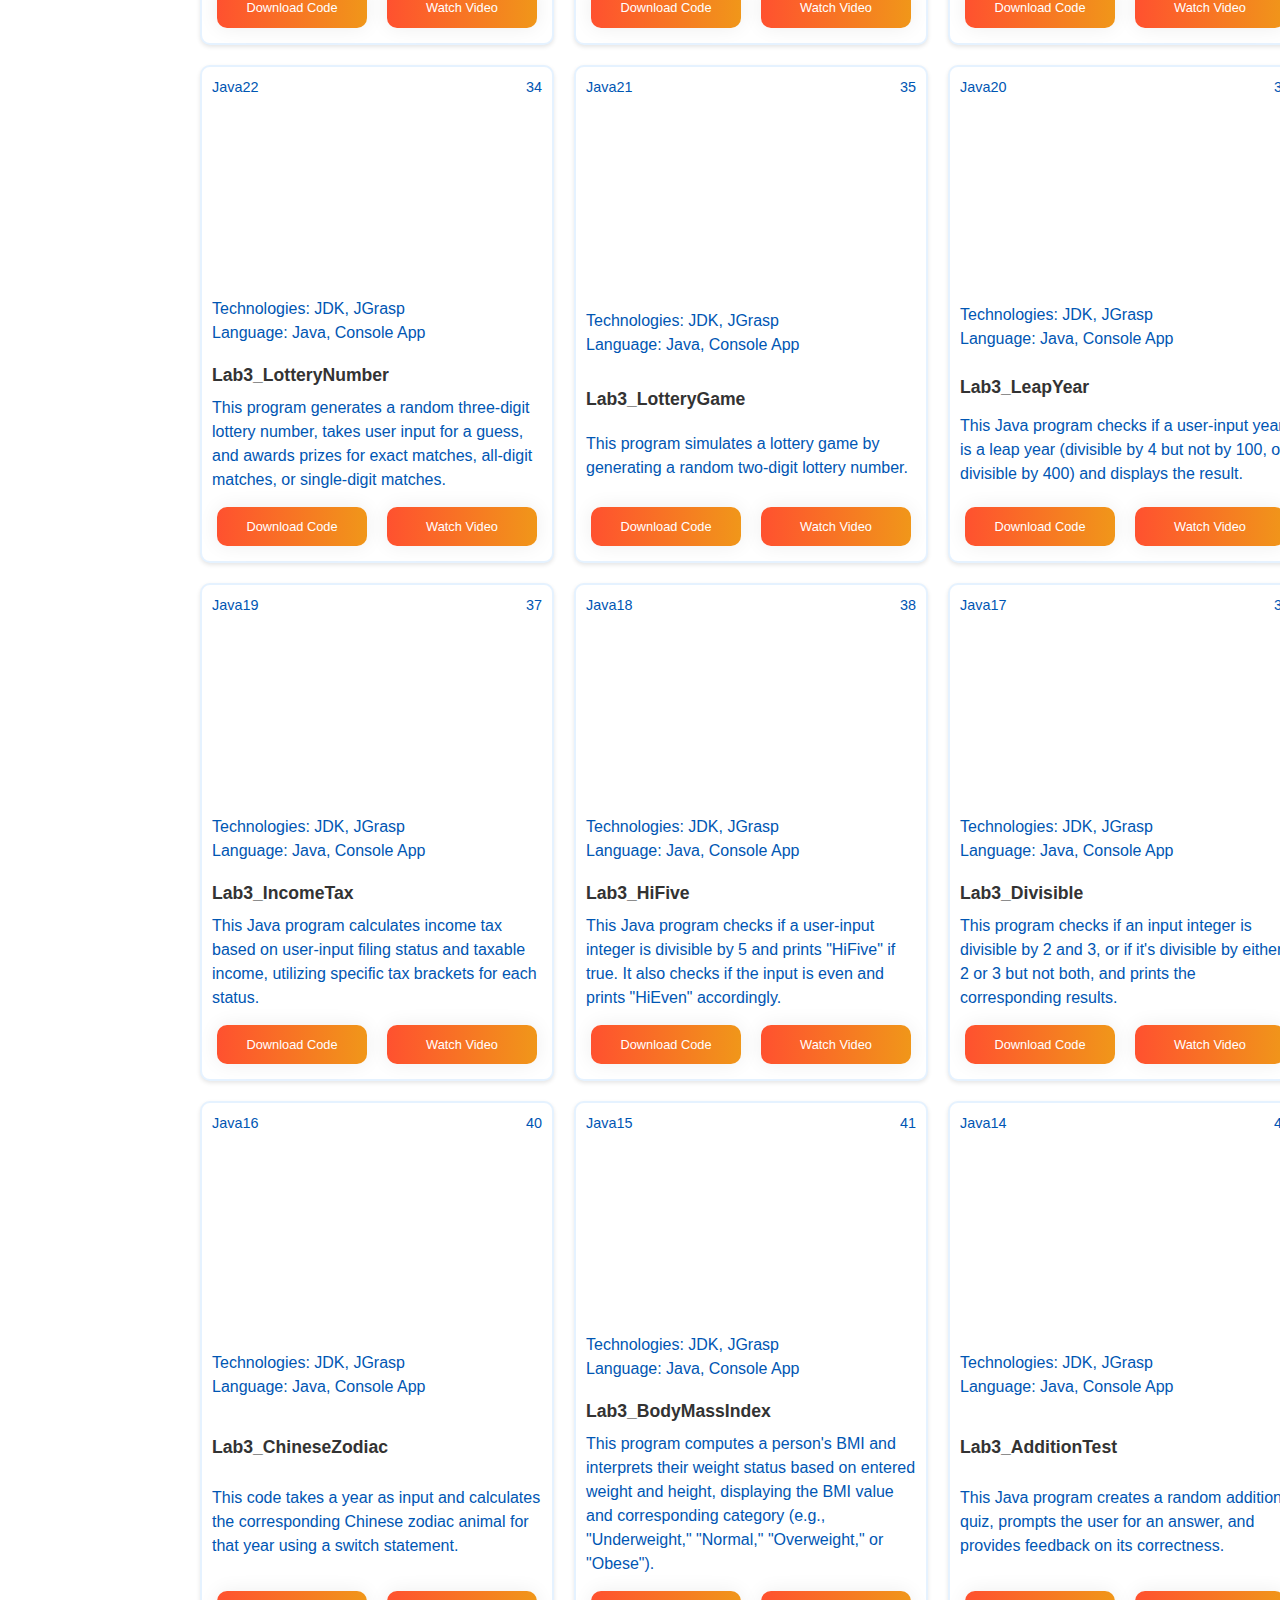
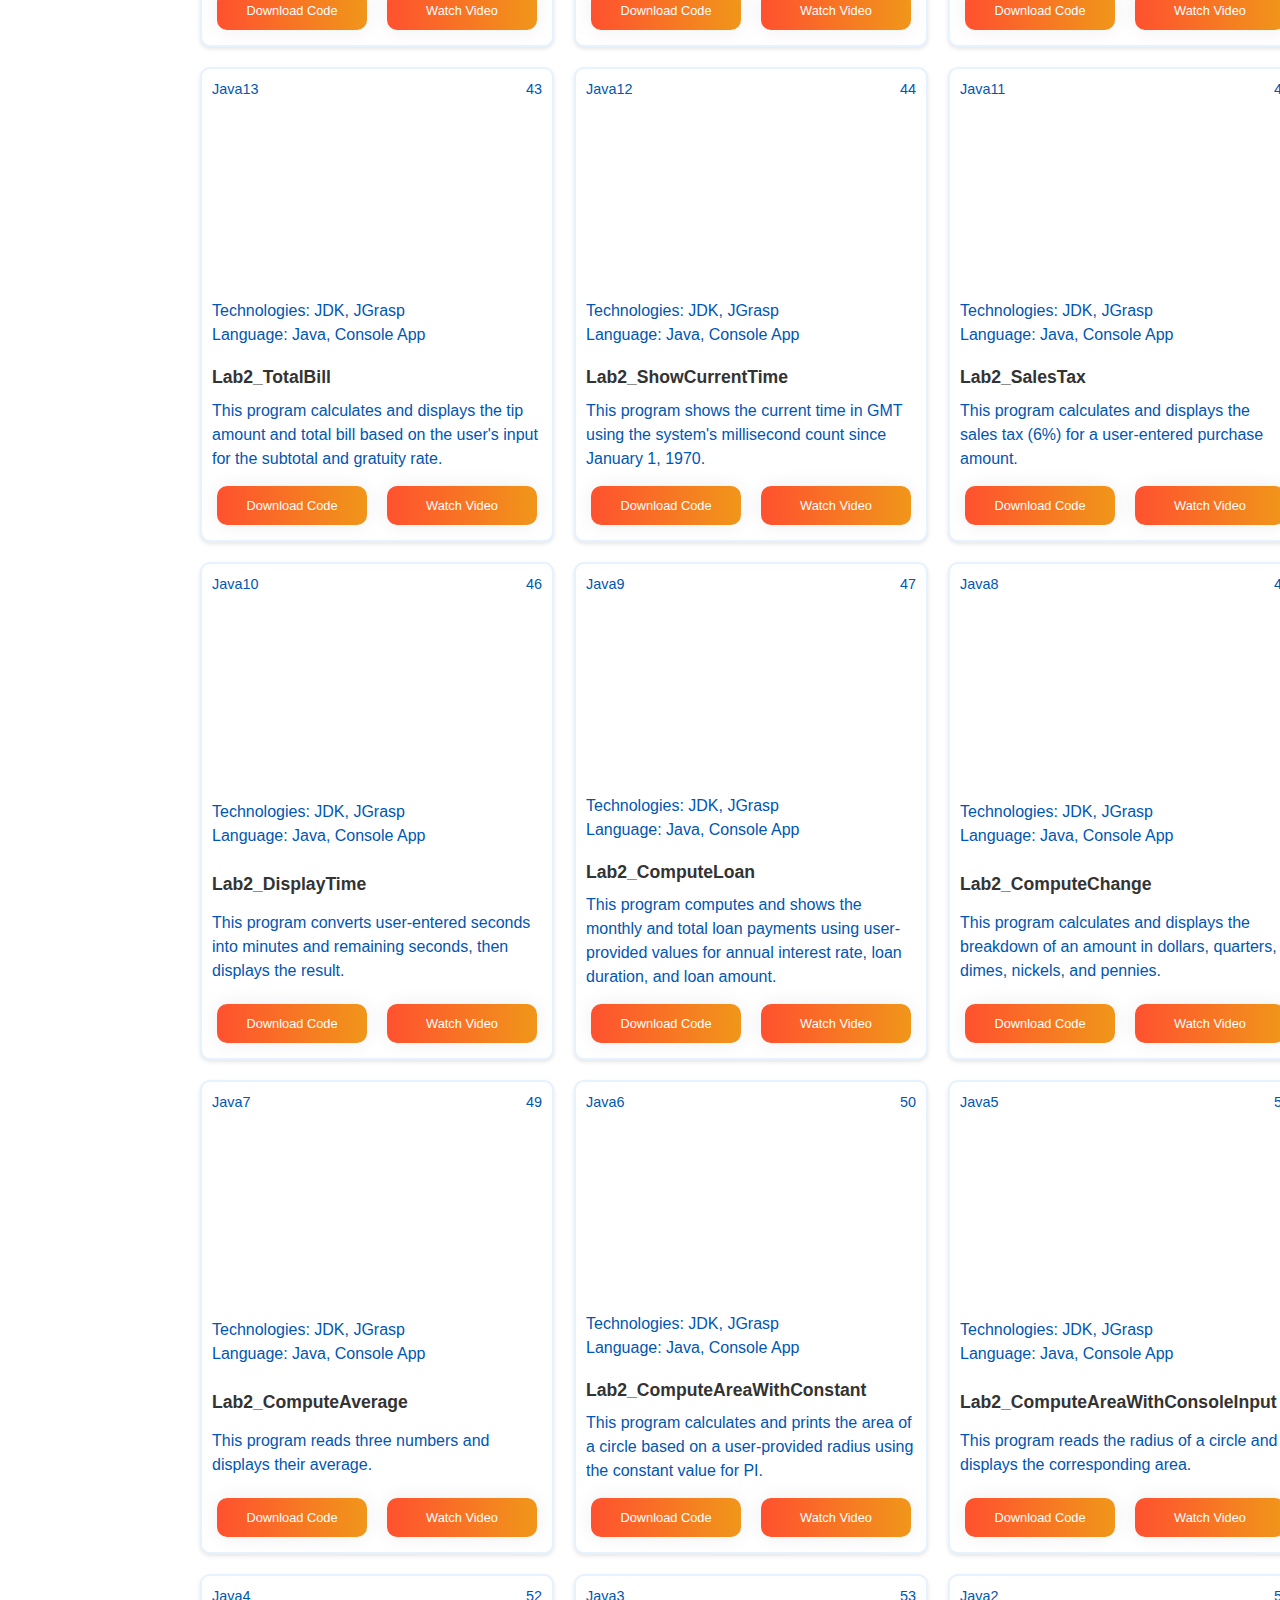
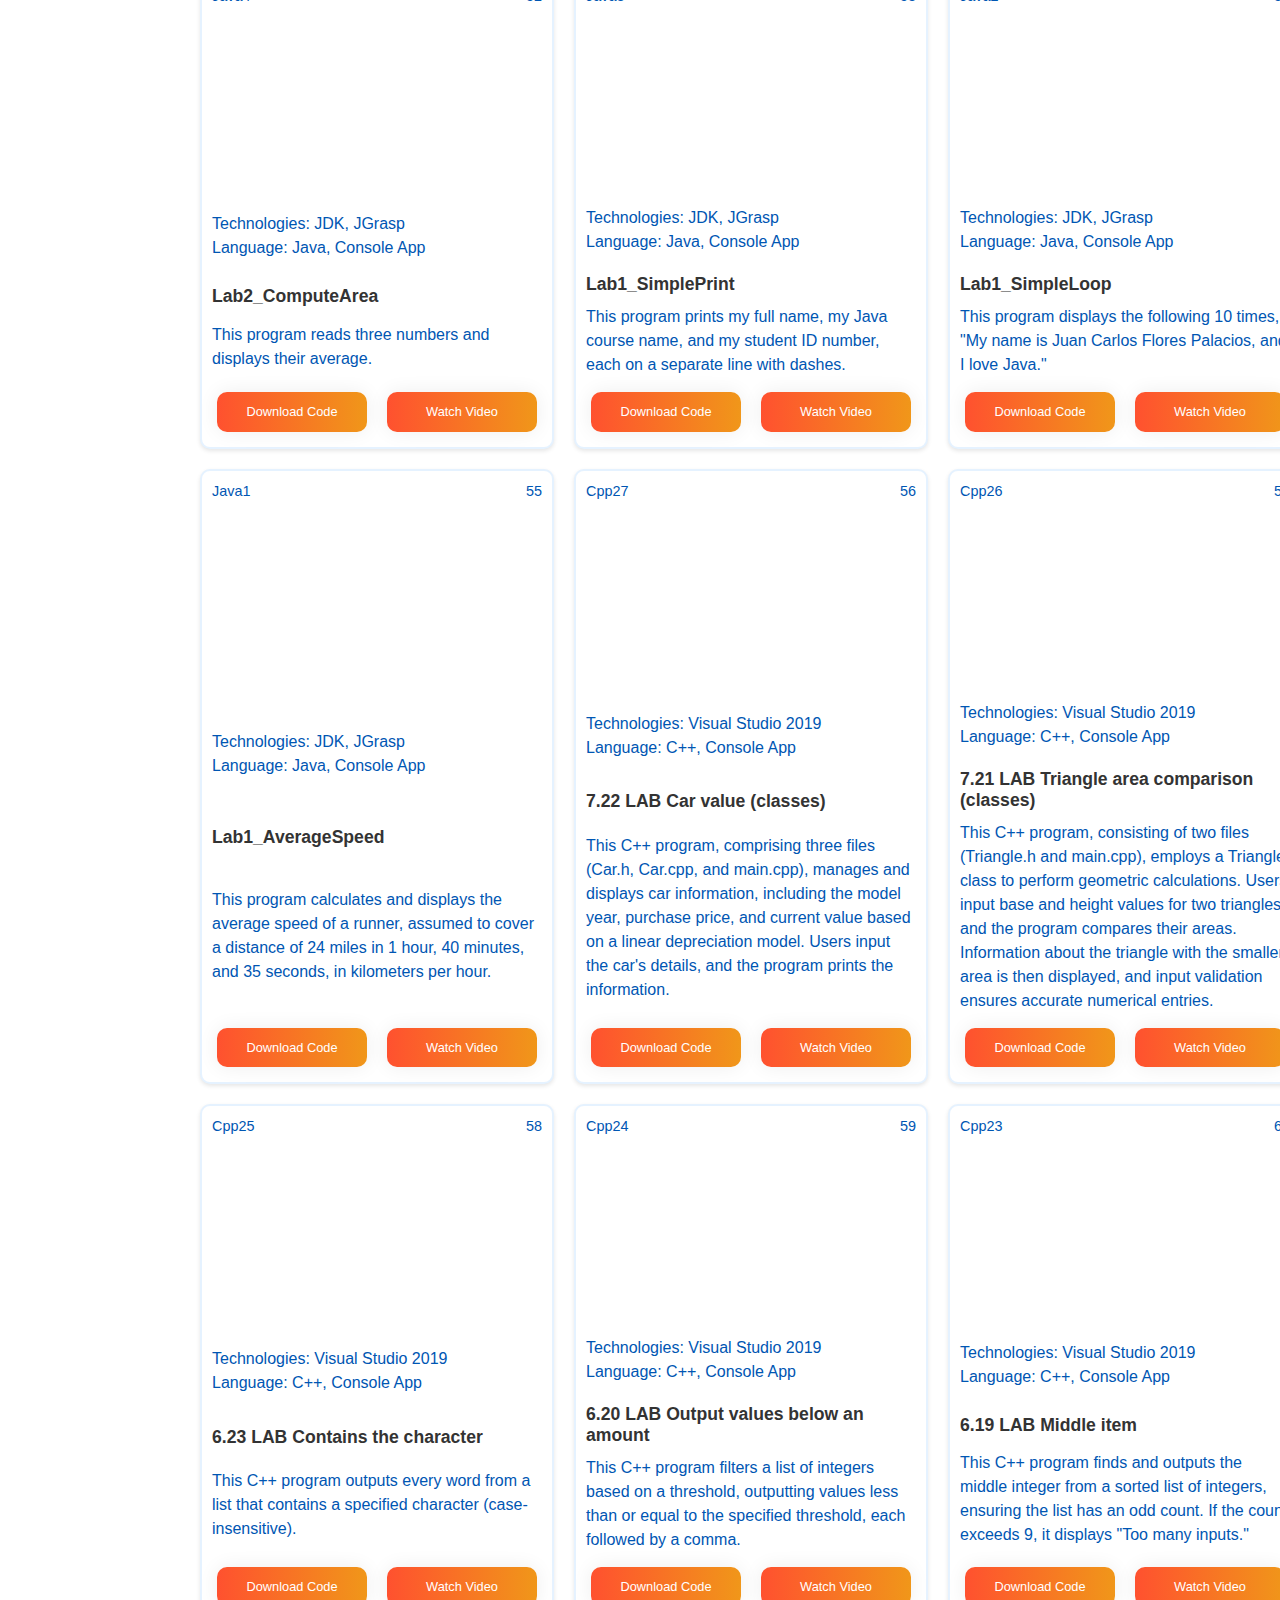
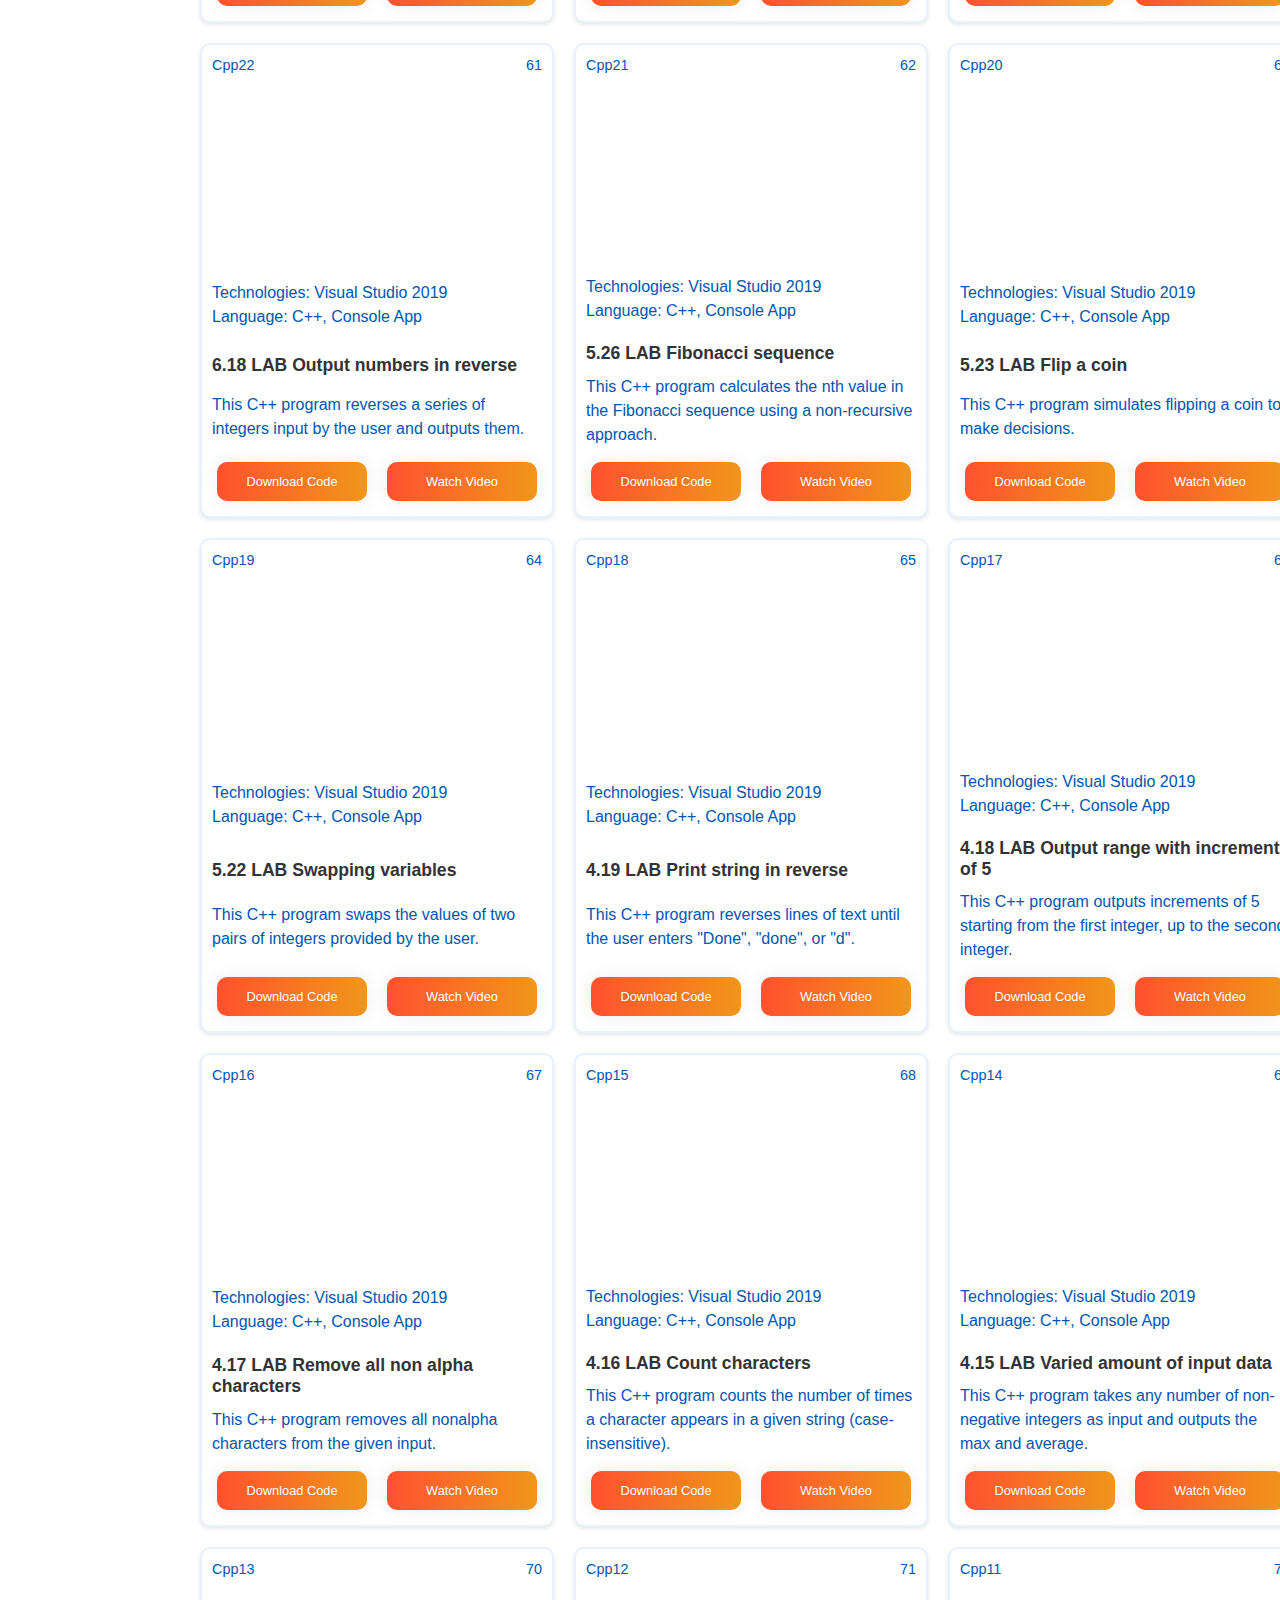
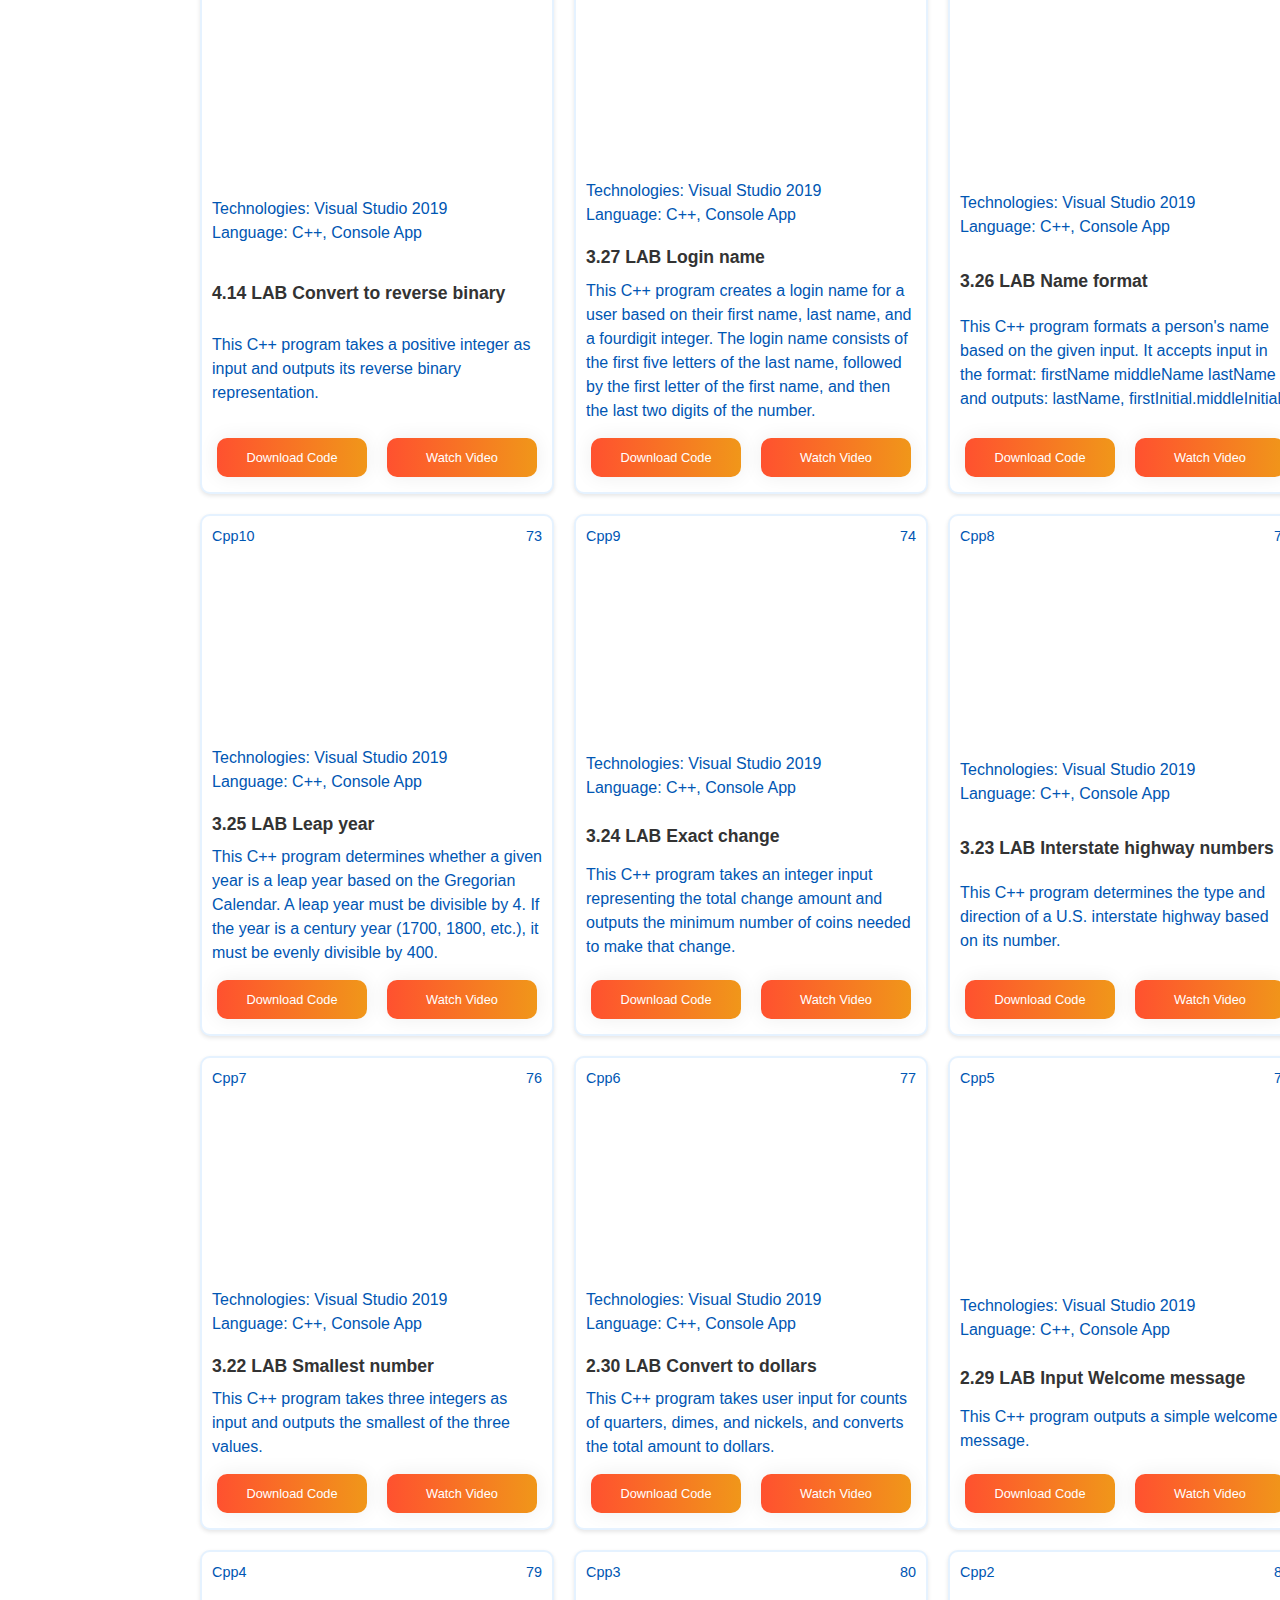
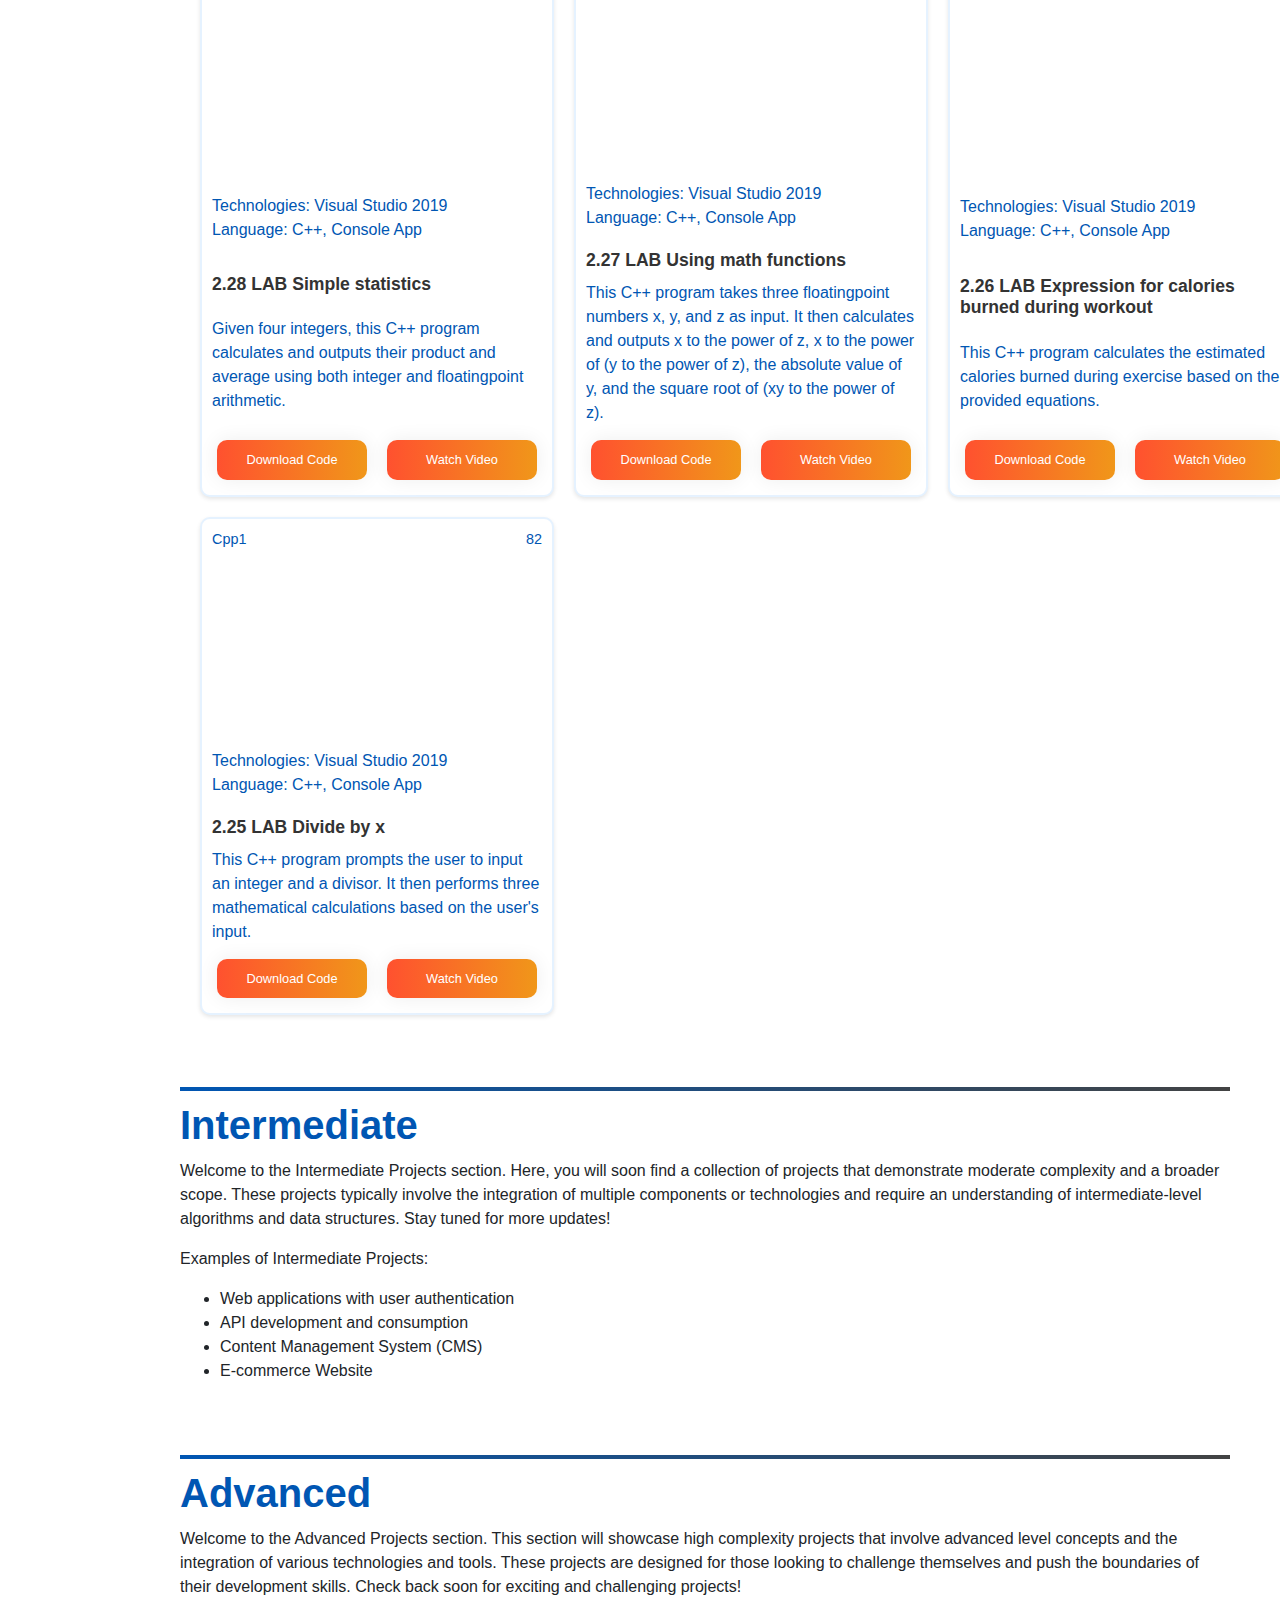
==== commit a036790e: "Update projects.html" ====
--- a/projects.html
+++ b/projects.html
@@ -37,7 +37,7 @@
 <div class="project-item">
     <div class="project-number">1</div>
     <div class="project-number-left">VBasic10</div>
-    <img id="project-image" src="pictures/VisualBasicPictures/tuitioncalculator.png" width="100%" height="200" style="margin-top: 20px;" alt="Tuition Calculator Image">
+    <img id="project-image" src="pictures/all/tuitioncalculator.png" width="100%" height="200" style="margin-top: 20px;" alt="Tuition Calculator Image">
     <p class="technologies">Technologies: Visual Studio 2019<br>Language: Visual Basic, Desktop</p>
     <h3 class="project-title"><strong>Tuition Calculator</strong></h3>
     <p class="description">The program calculates student values based on the number of classes, including tuition and fees, displaying the grand total.</p>
@@ -51,7 +51,7 @@
 <div class="project-item">
     <div class="project-number">2</div>
     <div class="project-number-left">VBasic9</div>
-    <img id="project-image" src="pictures/VisualBasicPictures/ScubaDive.png" width="100%" height="200" style="margin-top: 20px;" alt="Scuba Dive Image">
+    <img id="project-image" src="pictures/all/ScubaDive.png" width="100%" height="200" style="margin-top: 20px;" alt="Scuba Dive Image">
     <p class="technologies">Technologies: Visual Studio 2019<br>Language: Visual Basic, Desktop</p>
     <h3 class="project-title"><strong>Scuba Dive</strong></h3>
     <p class="description">This app identifies scuba dive locations, calculates the total dive team cost.</p>
@@ -65,7 +65,7 @@
 <div class="project-item">
     <div class="project-number">3</div>
     <div class="project-number-left">VBasic8</div>
-    <img id="project-image" src="pictures/VisualBasicPictures/KaraokeMusic.png" width="100%" height="200" style="margin-top: 20px;" alt="Karaoke Music Night Image">
+    <img id="project-image" src="pictures/all/KaraokeMusic.png" width="100%" height="200" style="margin-top: 20px;" alt="Karaoke Music Night Image">
     <p class="technologies">Technologies: Visual Studio 2019<br>Language: Visual Basic, Desktop</p>
     <h3 class="project-title"><strong>Karaoke Music Night</strong></h3>
     <p class="description">The Karaoke Music Night App determines the cost per night depending on the music selected and the number of hours.</p>
@@ -79,7 +79,7 @@
 <div class="project-item">
     <div class="project-number">4</div>
     <div class="project-number-left">VBasic7</div>
-    <img id="project-image" src="pictures/VisualBasicPictures/InternetSpeed.png" width="100%" height="200" style="margin-top: 20px;" alt="Internet Speed Image">
+    <img id="project-image" src="pictures/all/InternetSpeed.png" width="100%" height="200" style="margin-top: 20px;" alt="Internet Speed Image">
     <p class="technologies">Technologies: Visual Studio 2019<br>Language: Visual Basic, Desktop</p>
     <h3 class="project-title"><strong>Internet Speed</strong></h3>
     <p class="description">This app computes the average home internet connection speed and accepts up to ten data entries.</p>
@@ -93,7 +93,7 @@
 <div class="project-item">
     <div class="project-number">5</div>
     <div class="project-number-left">VBasic6</div>
-    <img id="project-image" src="pictures/VisualBasicPictures/FitnessChallenge.png" width="100%" height="200" style="margin-top: 20px;" alt="Fitness Challenge Image">
+    <img id="project-image" src="pictures/all/FitnessChallenge.png" width="100%" height="200" style="margin-top: 20px;" alt="Fitness Challenge Image">
     <p class="technologies">Technologies: Visual Studio 2019<br>Language: Visual Basic, Desktop</p>
     <h3 class="project-title"><strong>Fitness Challenge</strong></h3>
     <p class="description">The Fitness Challenge Program records and displays the progress of users in different physical activities.</p>
@@ -107,7 +107,7 @@
 <div class="project-item">
     <div class="project-number">6</div>
     <div class="project-number-left">VBasic5</div>
-    <img id="project-image" src="pictures/VisualBasicPictures/DriverlessUber.png" width="100%" height="200" style="margin-top: 20px;" alt="Driverless Uber Image">
+    <img id="project-image" src="pictures/all/DriverlessUber.png" width="100%" height="200" style="margin-top: 20px;" alt="Driverless Uber Image">
     <p class="technologies">Technologies: Visual Studio 2019<br>Language: Visual Basic, Desktop</p>
     <h3 class="project-title"><strong>Driverless Uber</strong></h3>
     <p class="description">This application calculates and displays the total cost of a Driverless Uber Car Fare.</p>
@@ -121,7 +121,7 @@
 <div class="project-item">
     <div class="project-number">7</div>
     <div class="project-number-left">VBasic4</div>
-    <img id="project-image" src="pictures/VisualBasicPictures/DeckingCost.png" width="100%" height="200" style="margin-top: 20px;" alt="Decking Cost Image">
+    <img id="project-image" src="pictures/all/DeckingCost.png" width="100%" height="200" style="margin-top: 20px;" alt="Decking Cost Image">
     <p class="technologies">Technologies: Visual Studio 2019<br>Language: Visual Basic, Desktop</p>
     <h3 class="project-title"><strong>Decking Cost</strong></h3>
     <p class="description">This program calculates the cost of a decking project based on the square footage and the chosen decking type.</p>
@@ -135,7 +135,7 @@
 <div class="project-item">
     <div class="project-number">8</div>
     <div class="project-number-left">VBasic3</div>
-    <img id="project-image" src="pictures/VisualBasicPictures/conversions.png" width="100%" height="200" style="margin-top: 20px;" alt="Conversions Image">
+    <img id="project-image" src="pictures/all/conversions.png" width="100%" height="200" style="margin-top: 20px;" alt="Conversions Image">
     <p class="technologies">Technologies: Visual Studio 2019<br>Language: Visual Basic, Desktop</p>
     <h3 class="project-title"><strong>Conversions</strong></h3>
     <p class="description">This program converts between meters and inches using the conversion factors.</p>
@@ -149,7 +149,7 @@
 <div class="project-item">
     <div class="project-number">9</div>
     <div class="project-number-left">VBasic2</div>
-    <img id="project-image" src="pictures/VisualBasicPictures/ChefShackInventory.png" width="100%" height="200" style="margin-top: 20px;" alt="Chef Shack Inventory Image">
+    <img id="project-image" src="pictures/all/ChefShackInventory.png" width="100%" height="200" style="margin-top: 20px;" alt="Chef Shack Inventory Image">
     <p class="technologies">Technologies: Visual Studio 2019<br>Language: Visual Basic, Desktop</p>
     <h3 class="project-title"><strong>Chef Shack Inventory</strong></h3>
     <p class="description">The Chef Shack Inventory Windows Application determines the depreciation based on a 5-year life of items in inventory using the straight-line and double-declining balance methods.</p>
@@ -163,7 +163,7 @@
 <div class="project-item">
     <div class="project-number">10</div>
     <div class="project-number-left">VBasic1</div>
-    <img id="project-image" src="pictures/VisualBasicPictures/BikeRentals.png" width="100%" height="200" style="margin-top: 20px;" alt="Bike Rentals Image">
+    <img id="project-image" src="pictures/all/BikeRentals.png" width="100%" height="200" style="margin-top: 20px;" alt="Bike Rentals Image">
     <p class="technologies">Technologies: Visual Studio 2019<br>Language: Visual Basic, Desktop</p>
     <h3 class="project-title"><strong>Bike Rentals</strong></h3>
     <p class="description">The Bike Rentals application calculates the total cost of renting bikes based on the rental duration and type of bike.</p>
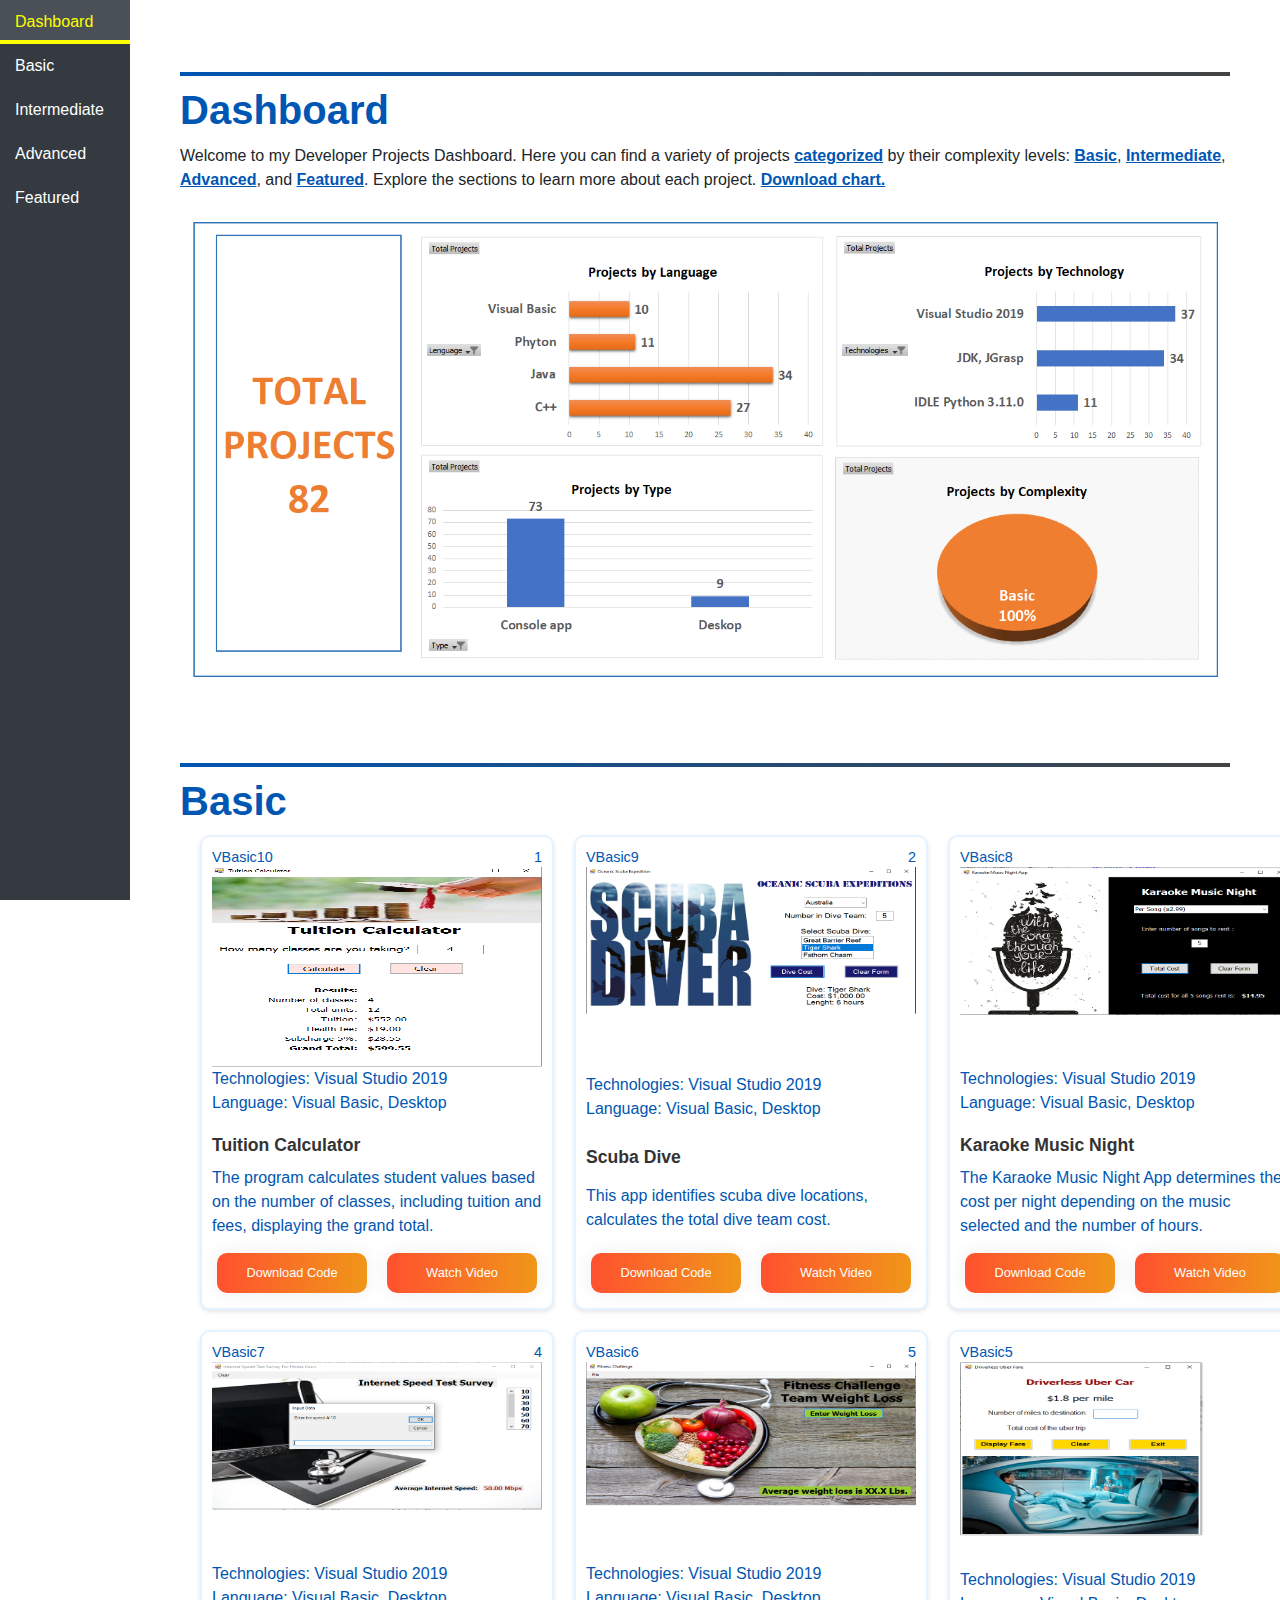
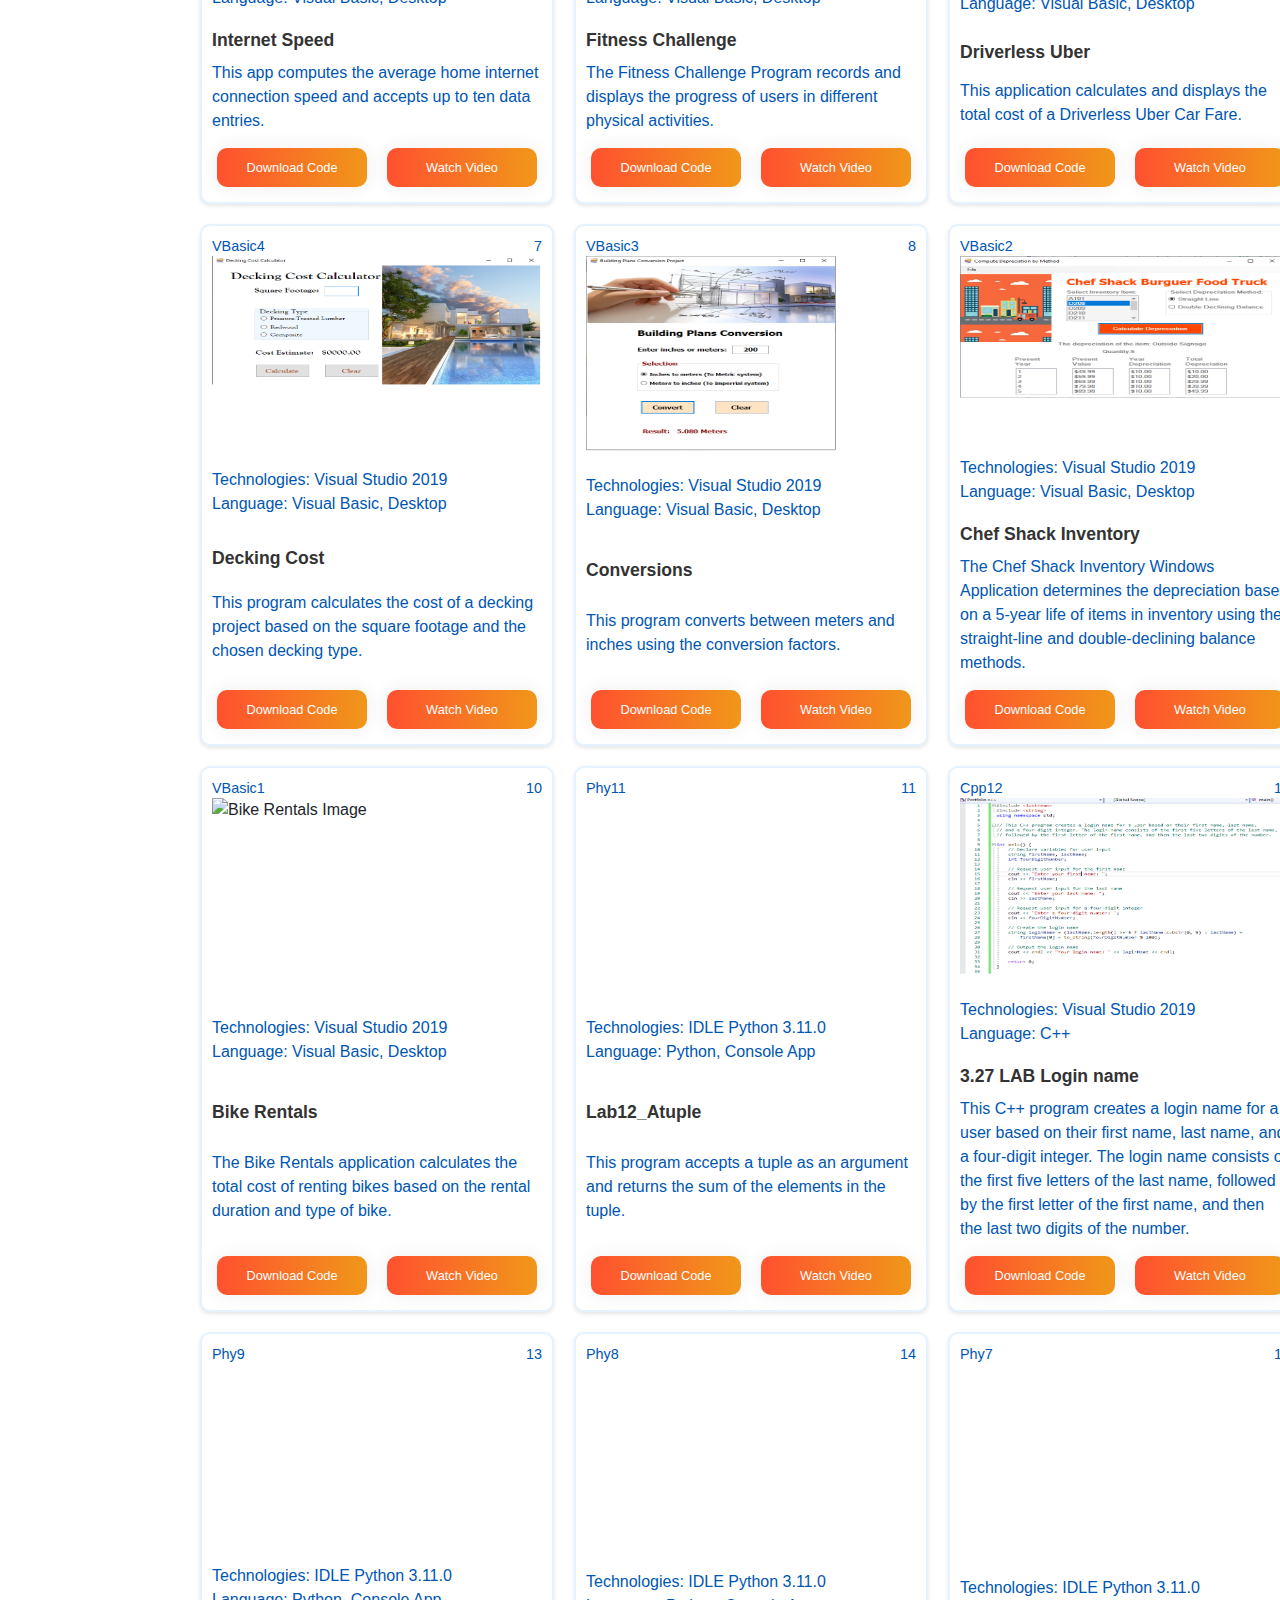
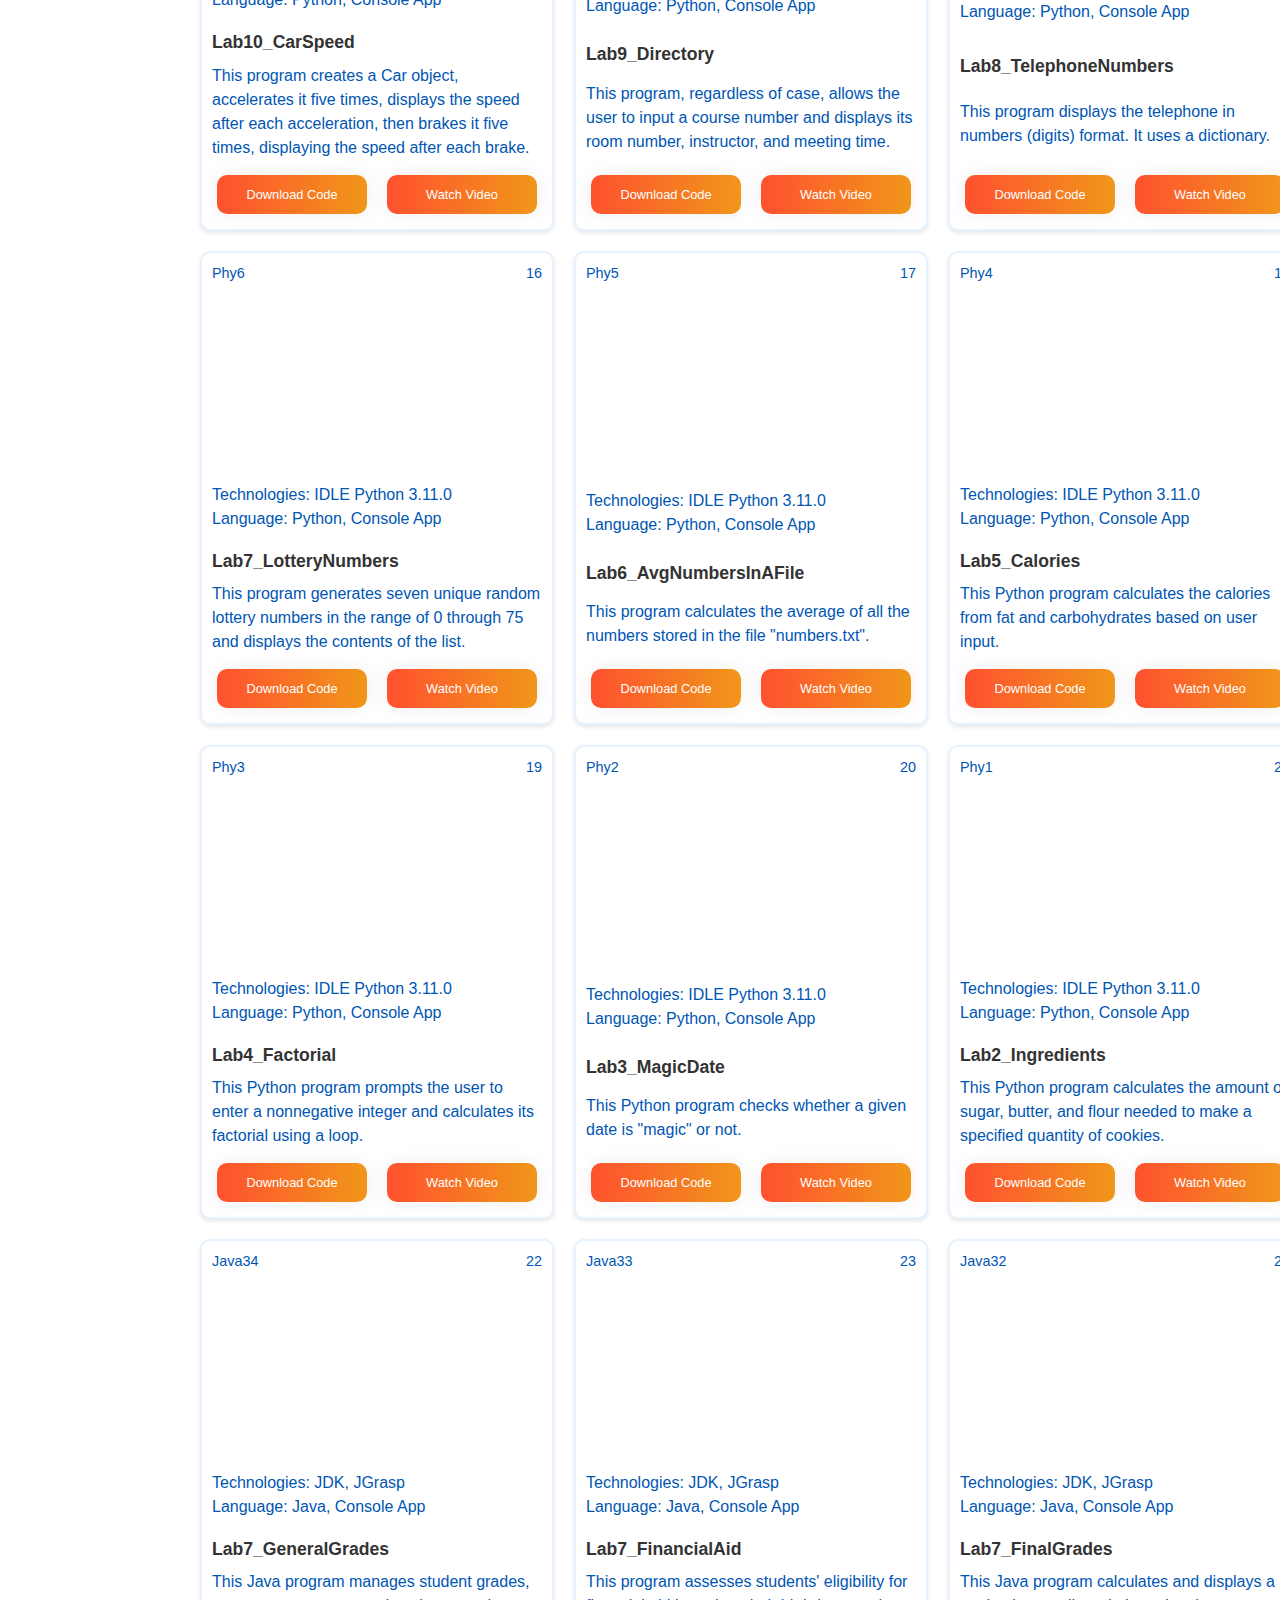
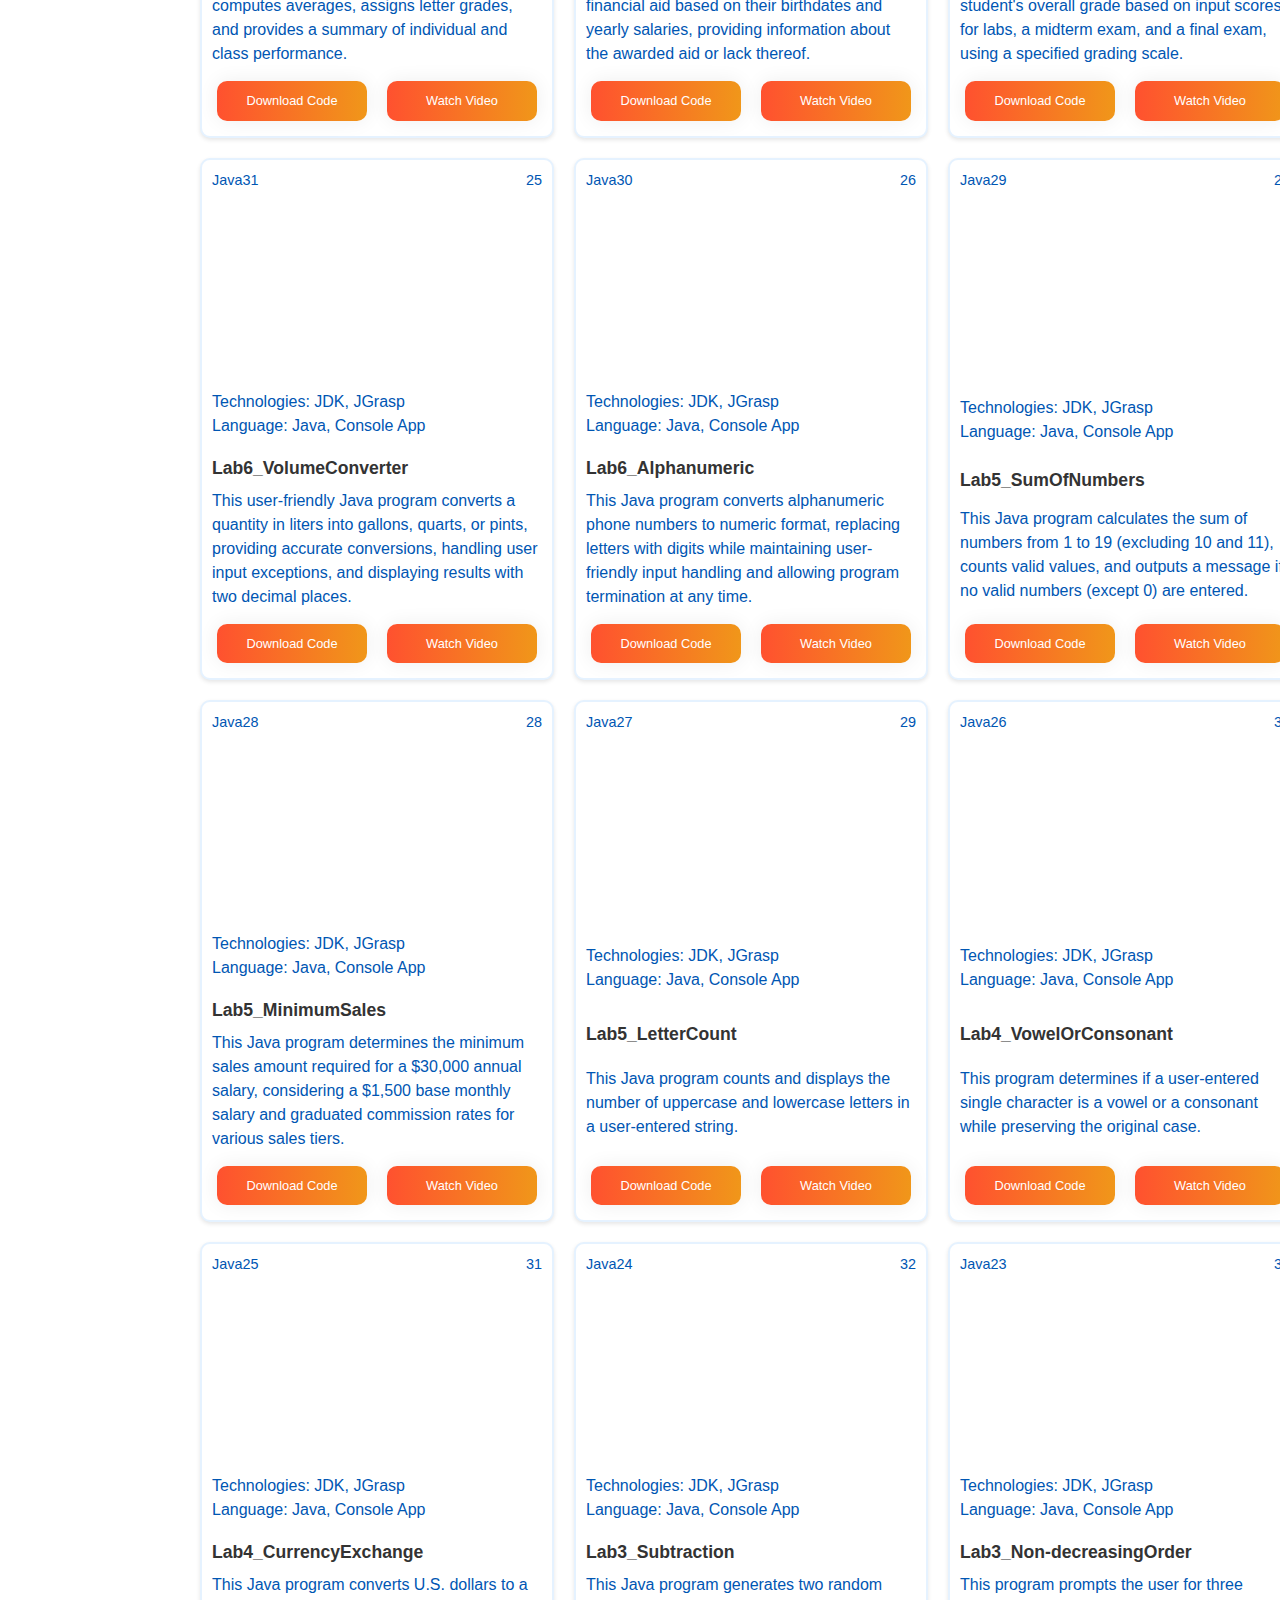
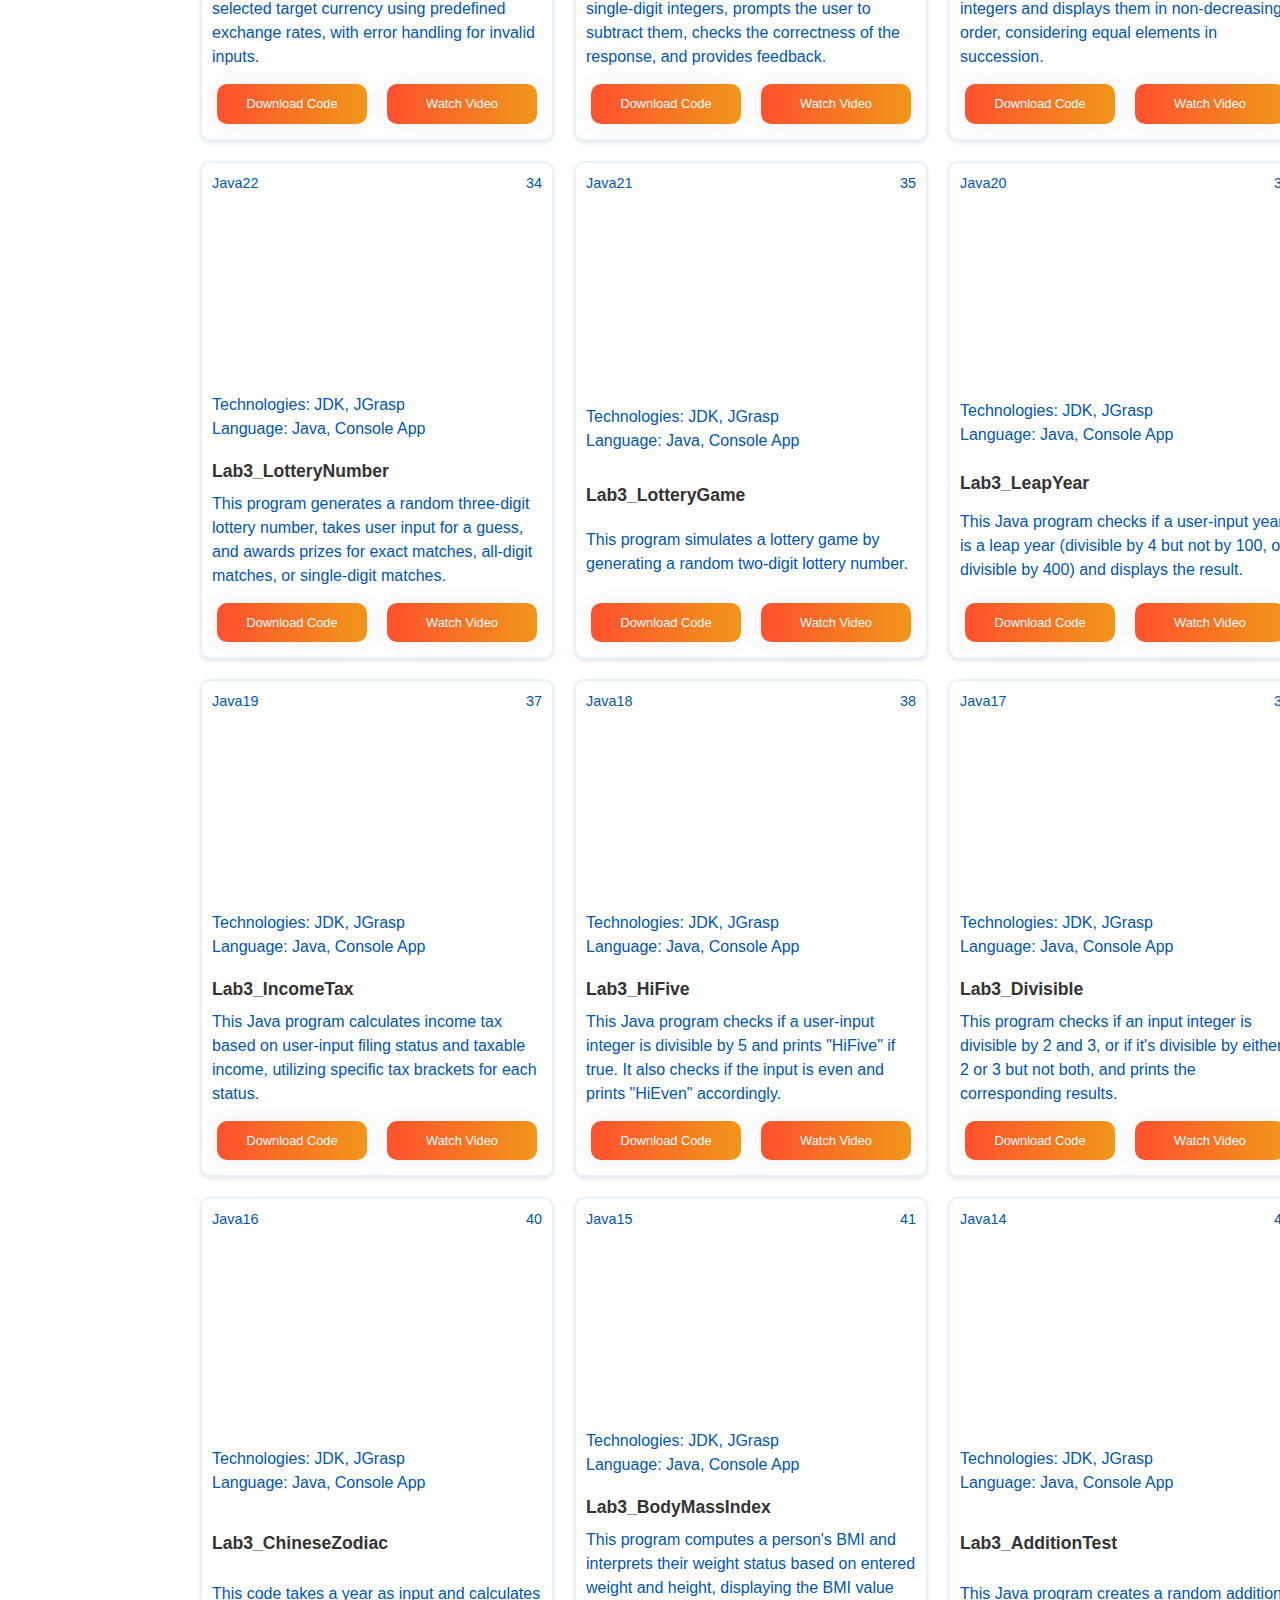
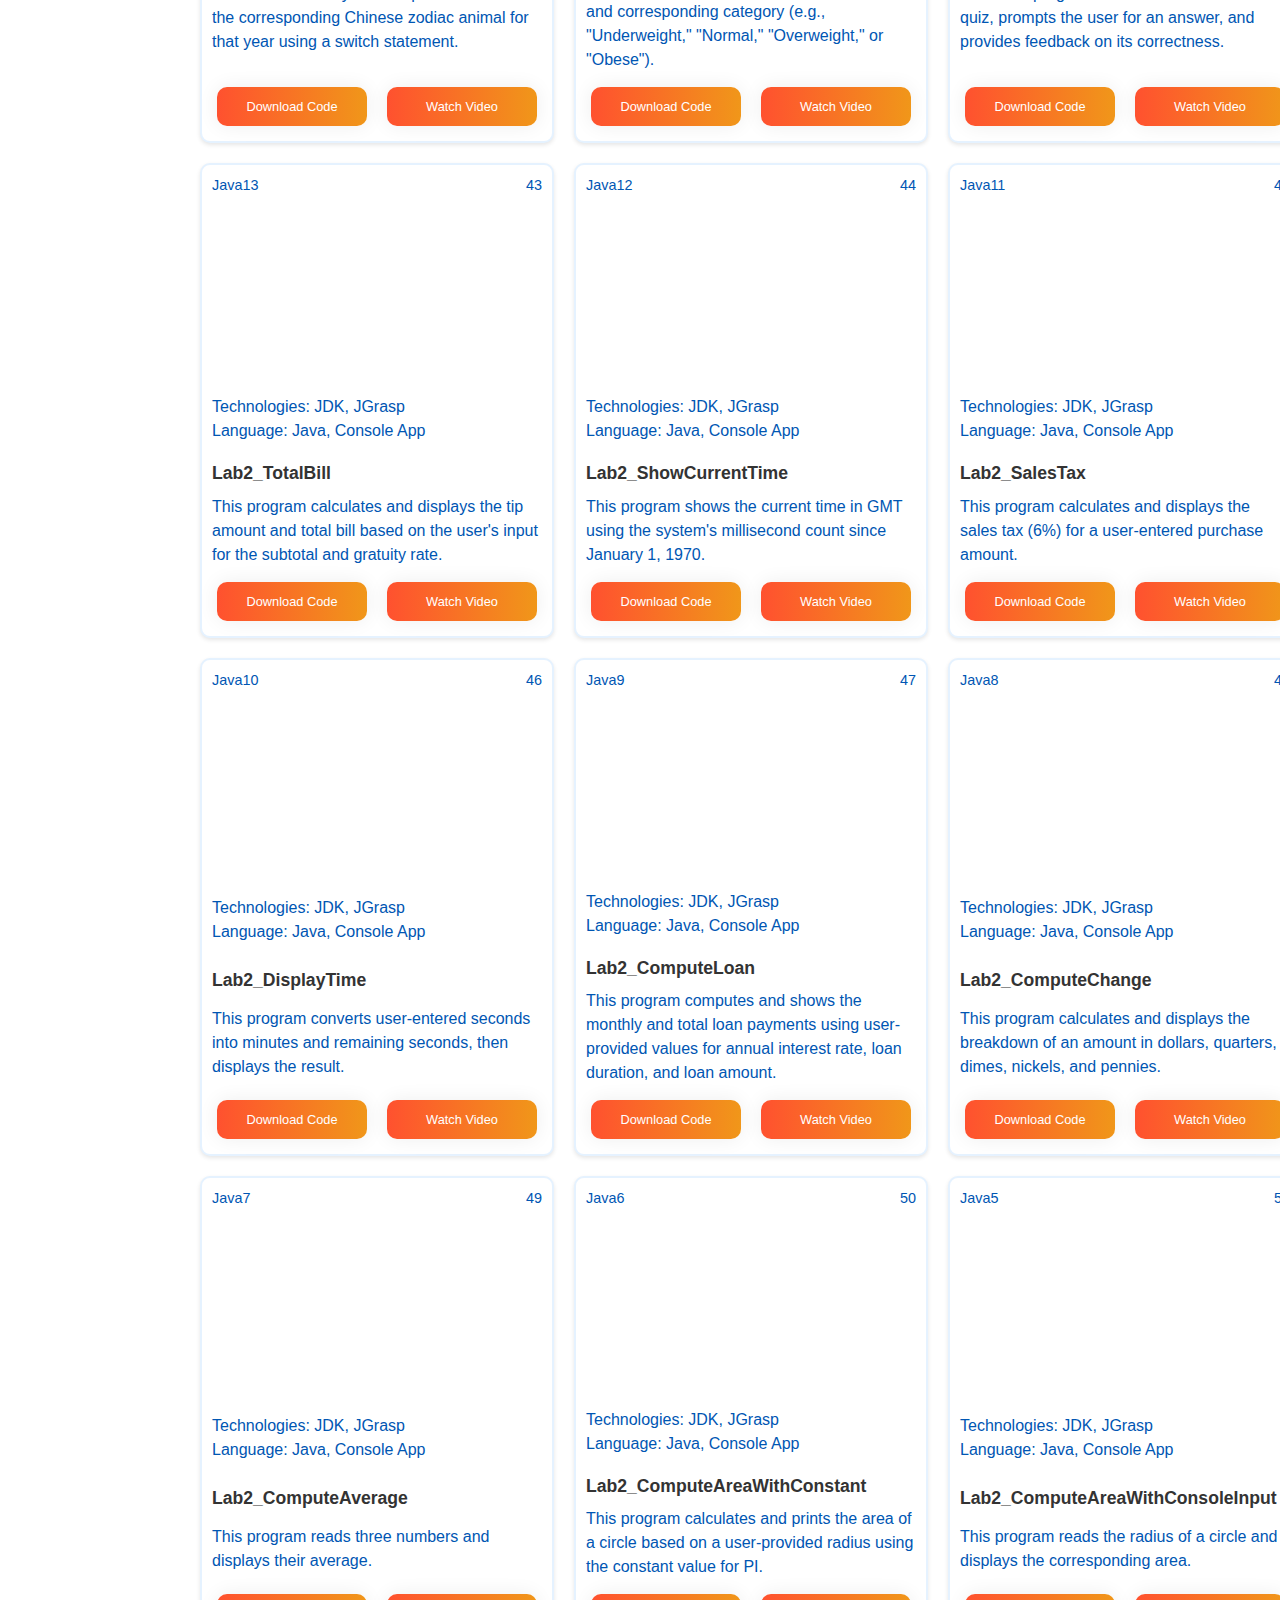
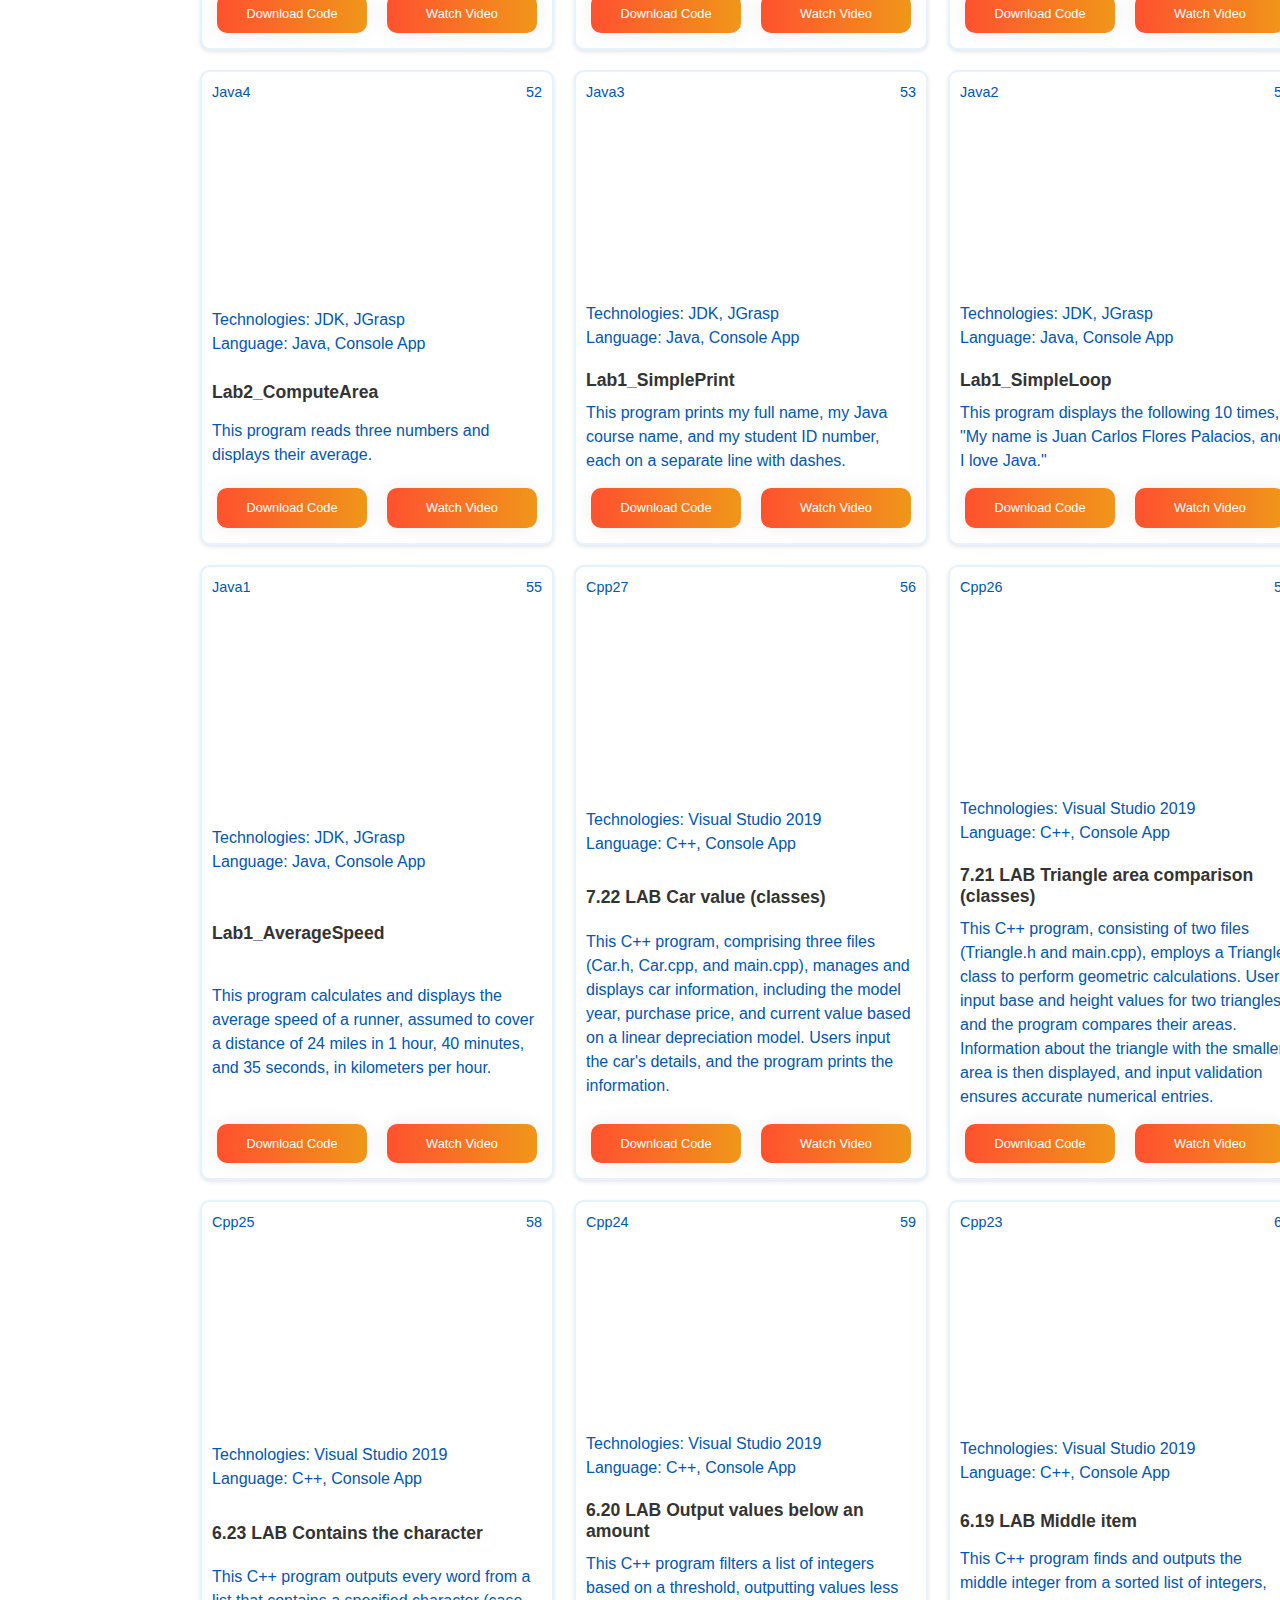
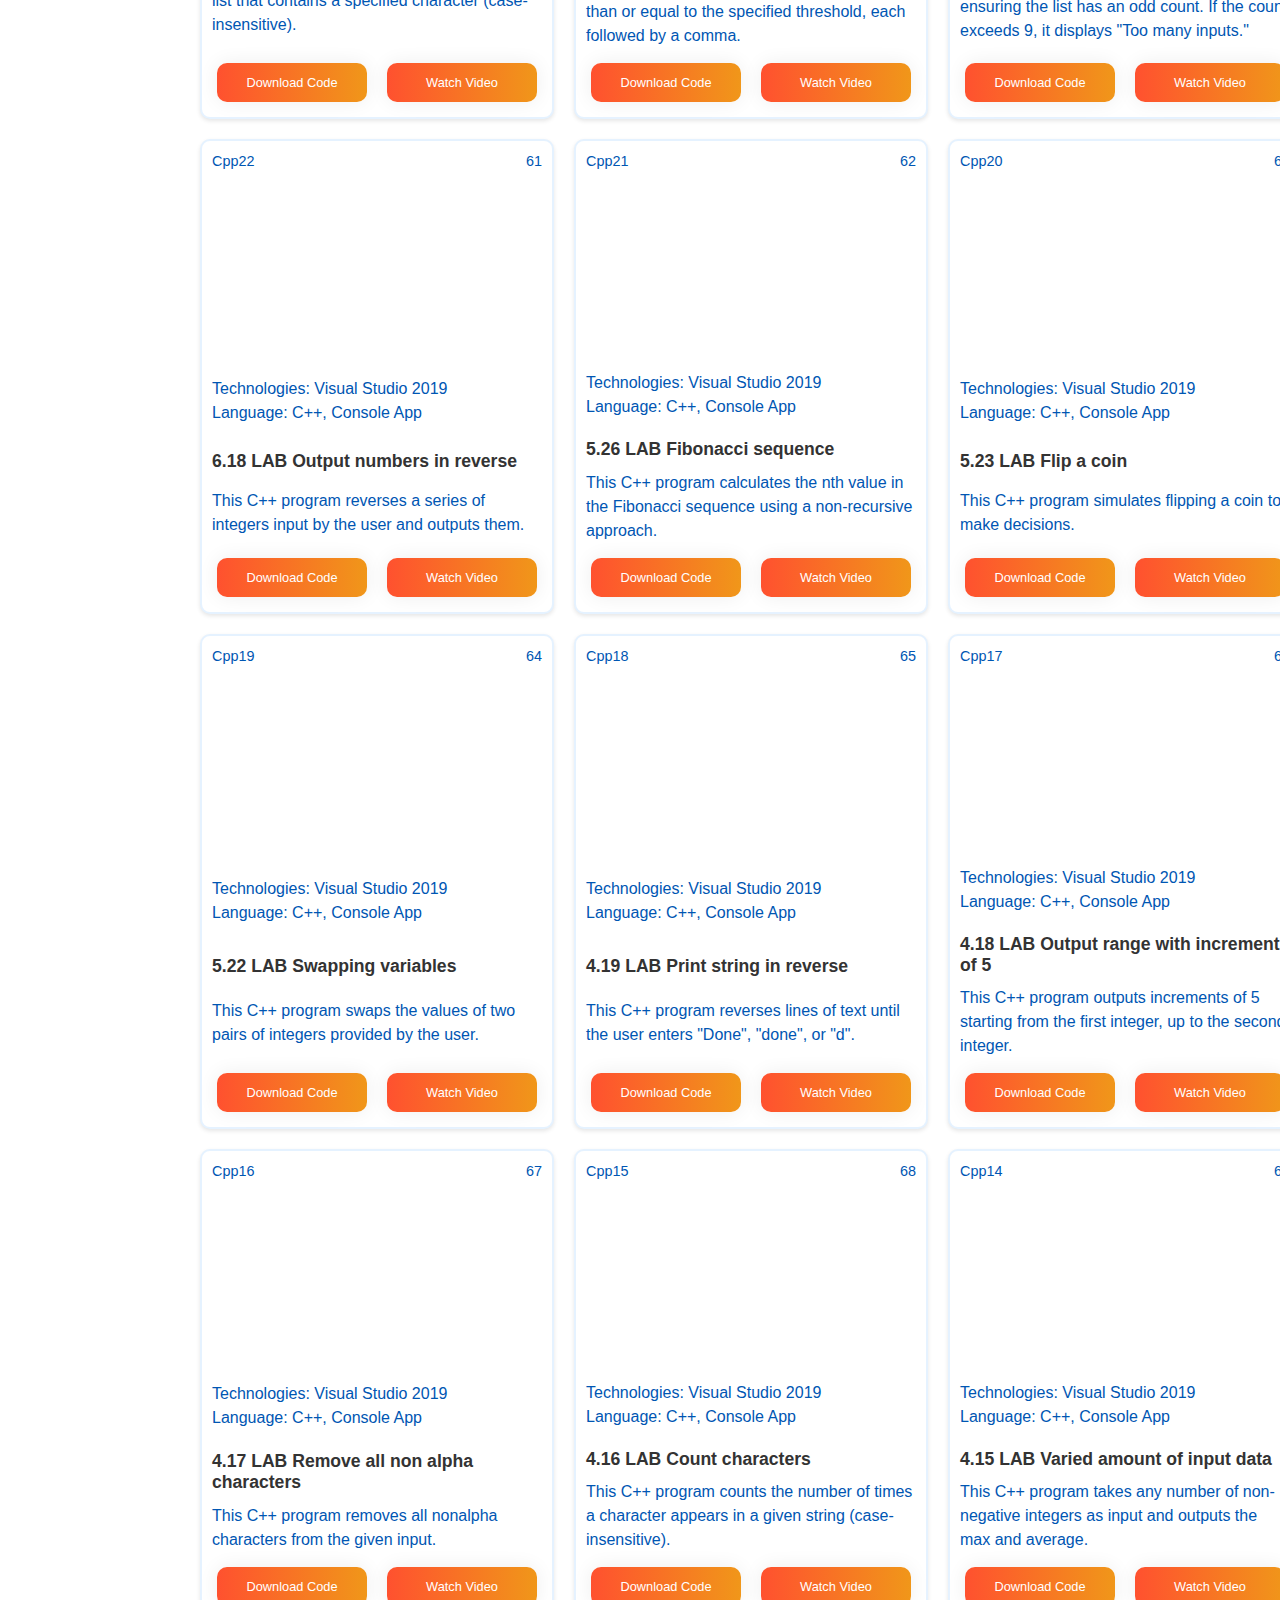
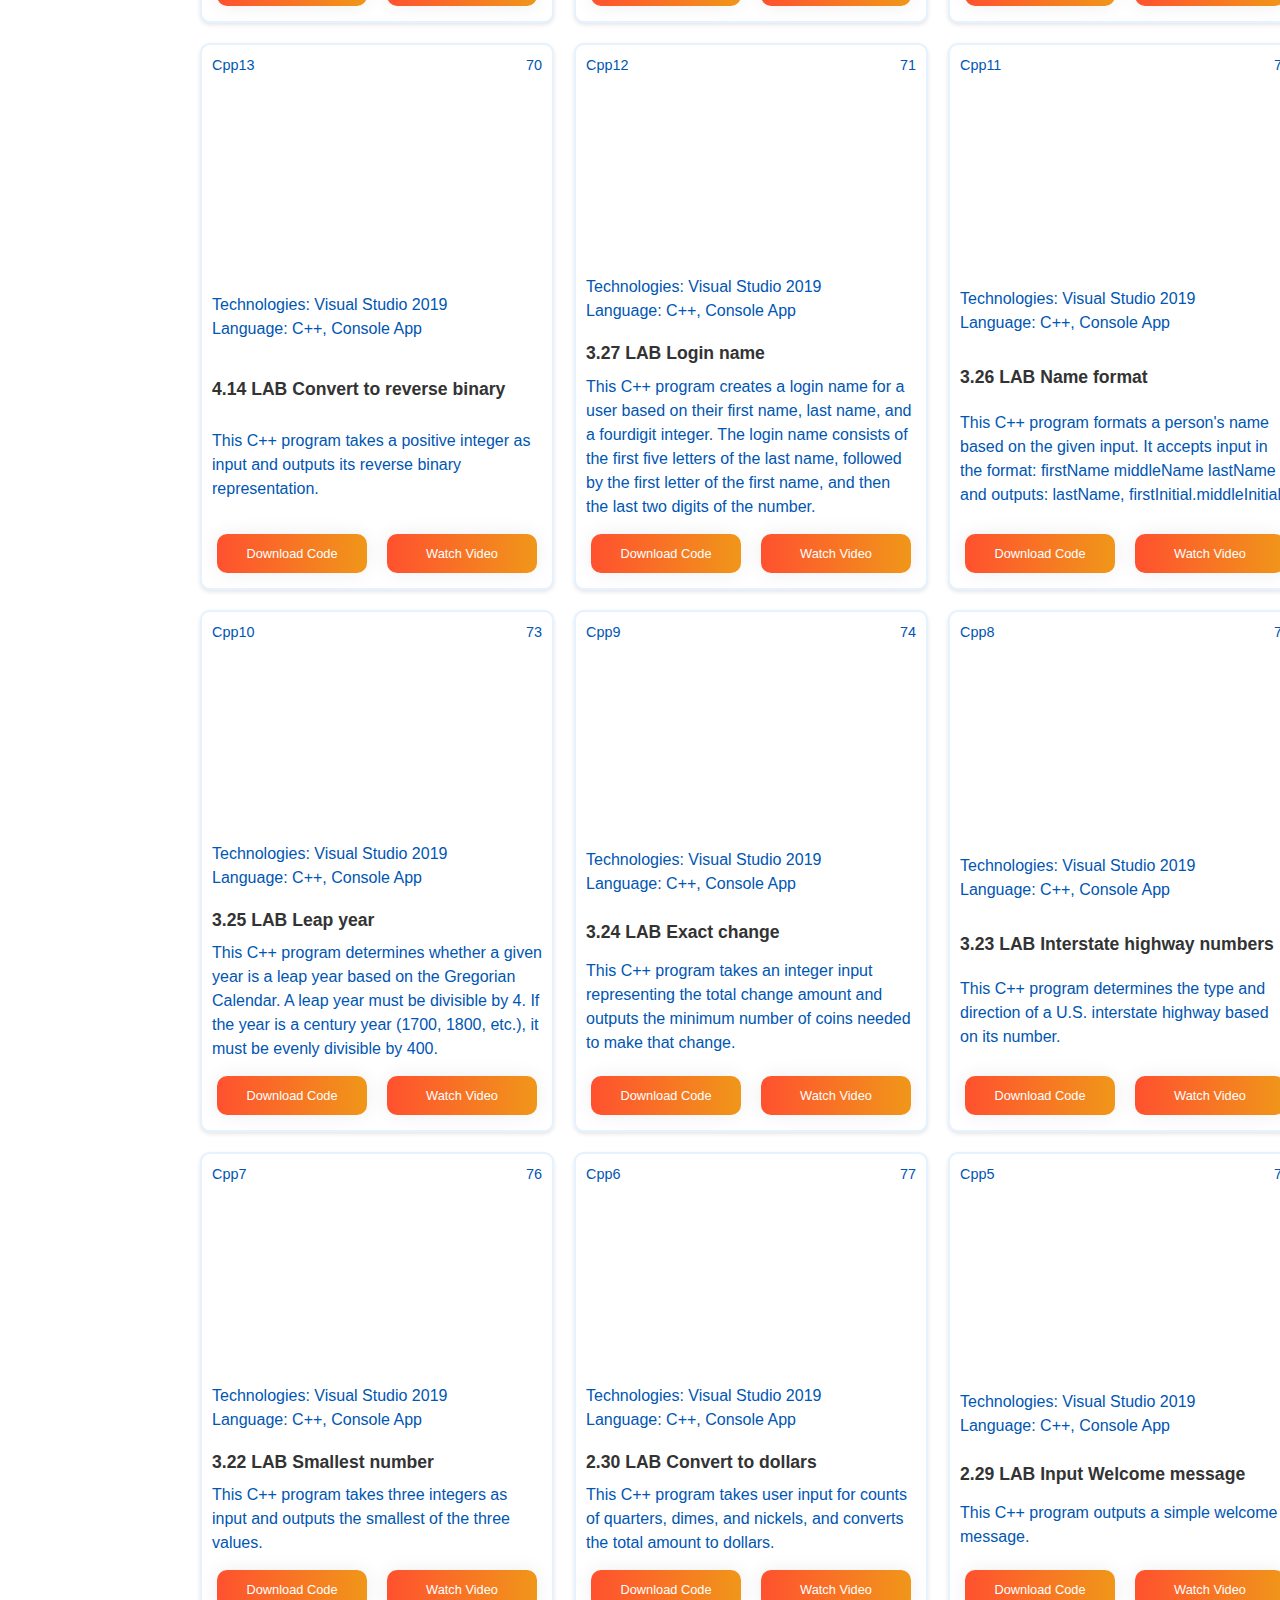
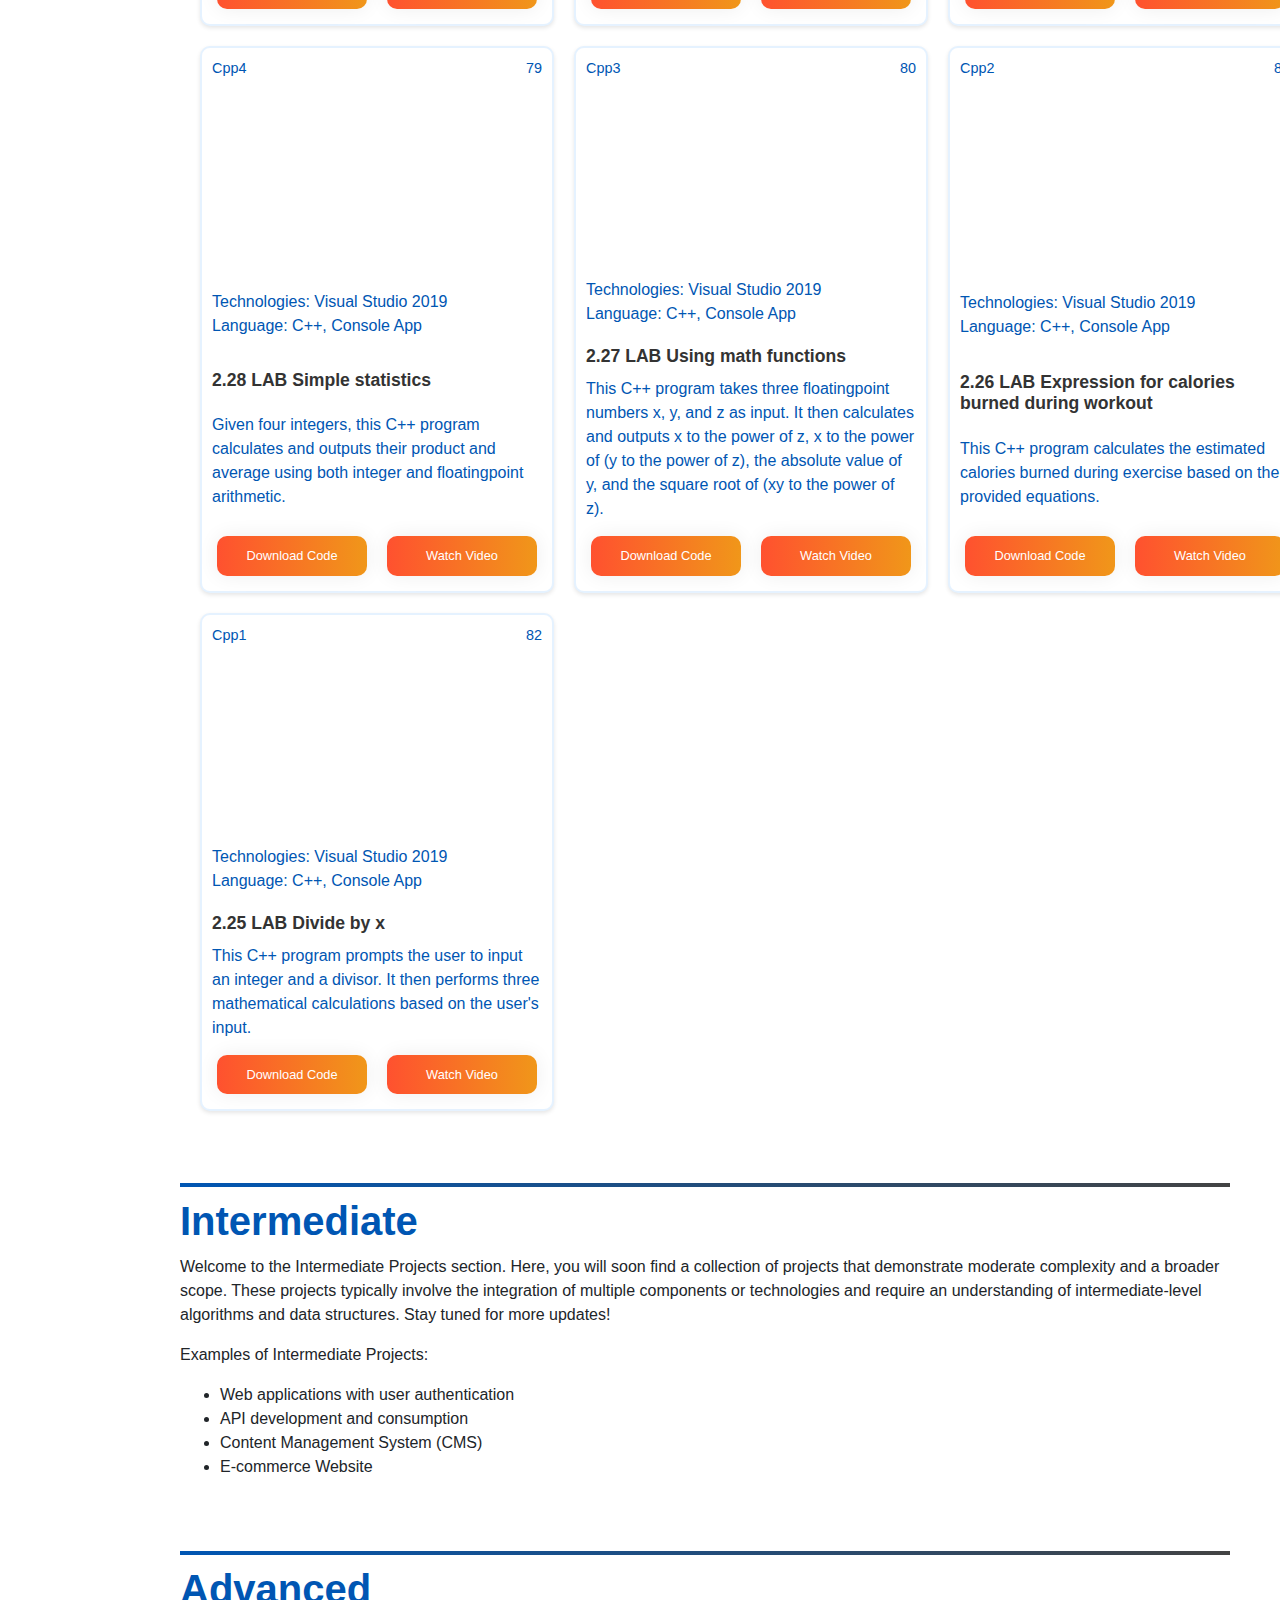
==== commit f0819660: "Update projects.html" ====
--- a/projects.html
+++ b/projects.html
@@ -163,7 +163,7 @@
 <div class="project-item">
     <div class="project-number">10</div>
     <div class="project-number-left">VBasic1</div>
-    <img id="project-image" src="pictures/all/BikeRentals.png" width="100%" height="200" style="margin-top: 20px;" alt="Bike Rentals Image">
+    <img id="project-image" src="pictures/VisualBasicPictures/BikeRentals.png" width="100%" height="200" style="margin-top: 20px;" alt="Bike Rentals Image">
     <p class="technologies">Technologies: Visual Studio 2019<br>Language: Visual Basic, Desktop</p>
     <h3 class="project-title"><strong>Bike Rentals</strong></h3>
     <p class="description">The Bike Rentals application calculates the total cost of renting bikes based on the rental duration and type of bike.</p>
@@ -174,48 +174,49 @@
 </div>
 
 
-<!-- Project 11 -->
-<div class="project-item">
-    <div class="project-number">11</div>
-    <div class="project-number-left">Lab2.25</div>
-    <img id="project-image" src="pictures/all/2.25 LAB Divide by x.png" width="100%" height="200" style="margin-top: 20px;" alt="LAB Divide by x Image">
-    <p class="technologies">Technologies: Visual Studio<br>Language: Visual Basic, Desktop</p>
-    <h3 class="project-title"><strong>LAB Divide by x</strong></h3>
-    <p class="description">This project divides a number by x and displays the result.</p>
-    <div class="button-container">
-        <a href="https://drive.google.com/file/d/1xV3RJq_bTt7rjNz_n1LVt2JgF6c1YvT9/view?usp=sharing" class="btn-grad" target="_blank">Download Code</a>
-        <a href="https://drive.google.com/file/d/1e89Qg6Xx3yjeaAvD9SM5Mv6ewf5PGROc/view?usp=drive_link" class="btn-grad" target="_blank">Watch Video</a>
-    </div>
-</div>
-
-<!-- Project 12 -->
-<div class="project-item">
-    <div class="project-number">12</div>
-    <div class="project-number-left">Lab2.26</div>
-    <img id="project-image" src="pictures/all/2.26 LAB Expression for calories burned during workout.png" width="100%" height="200" style="margin-top: 20px;" alt="LAB Expression for calories burned during workout Image">
-    <p class="technologies">Technologies: Visual Studio<br>Language: Visual Basic, Desktop</p>
-    <h3 class="project-title"><strong>LAB Expression for calories burned during workout</strong></h3>
-    <p class="description">This project calculates the calories burned during a workout based on user input.</p>
-    <div class="button-container">
-        <a href="https://drive.google.com/file/d/1xV3RJq_bTt7rjNz_n1LVt2JgF6c1YvT9/view?usp=sharing" class="btn-grad" target="_blank">Download Code</a>
-        <a href="https://drive.google.com/file/d/1e89Qg6Xx3yjeaAvD9SM5Mv6ewf5PGROc/view?usp=drive_link" class="btn-grad" target="_blank">Watch Video</a>
-    </div>
-</div>
-
-<!-- Project 13 -->
-<div class="project-item">
-    <div class="project-number">13</div>
-    <div class="project-number-left">Lab2.27</div>
-    <img id="project-image" src="pictures/all/2.27 LAB Using math functions.png" width="100%" height="200" style="margin-top: 20px;" alt="LAB Using math functions Image">
-    <p class="technologies">Technologies: Visual Studio<br>Language: Visual Basic, Desktop</p>
-    <h3 class="project-title"><strong>LAB Using math functions</strong></h3>
-    <p class="description">This project demonstrates the use of various math functions in Visual Basic.</p>
-    <div class="button-container">
-        <a href="https://drive.google.com/file/d/1xV3RJq_bTt7rjNz_n1LVt2JgF6c1YvT9/view?usp=sharing" class="btn-grad" target="_blank">Download Code</a>
-        <a href="https://drive.google.com/file/d/1e89Qg6Xx3yjeaAvD9SM5Mv6ewf5PGROc/view?usp=drive_link" class="btn-grad" target="_blank">Watch Video</a>
-    </div>
-</div>
-
+                <!-- Project 11 -->
+                <div class="project-item">
+                    <div class="project-number">11</div>
+                    <div class="project-number-left">Phy11</div>
+                    <iframe id="project-iframe" src="https://drive.google.com/file/d/1dbERDrxCQZMX0mKBFCEbRTjQ3vhFUoTM/preview" width="100%" height="200" style="margin-top: 20px;" allow="autoplay"></iframe>
+                    <p class="technologies">Technologies: IDLE Python 3.11.0<br>Language: Python, Console App</p>
+                    <h3 class="project-title"><strong>Lab12_Atuple</strong></h3>
+                    <p class="description">This program accepts a tuple as an argument and returns the sum of the elements in the tuple.</p>
+                    <div class="button-container">
+                        <a href="https://drive.google.com/file/d/1XnQbenYGacHvek-VHjpr5CEC2f-WRQ6d/view?usp=sharing" class="btn-grad" target="_blank">Download Code</a>
+                        <a href="https://drive.google.com/file/d/1f0csnJJg6wh_7_jntT7vqPJ_Zm2WLdGv/view?usp=drive_link" class="btn-grad" target="_blank">Watch Video</a>
+                    </div>
+                </div>
+
+                                                <!-- Project 12 -->
+                                                <div class="project-item">
+                                                    <div class="project-number">12</div>
+                                                    <div class="project-number-left">Cpp12</div>
+                                                    <img src="pictures/all/3.27 LAB Login name.png" width="100%" height="200" style="margin-top: 20px;">
+                                                    <p class="technologies">Technologies: Visual Studio 2019<br>Language: C++</p>
+                                                    <h3 class="project-title"><strong>3.27 LAB Login name</strong></h3>
+                                                    <p class="description">This C++ program creates a login name for a user based on their first name, last name, and a four-digit integer. The login name consists of the first five letters of the last name, followed by the first letter of the first name, and then the last two digits of the number.</p>
+                                                    <div class="button-container">
+                                                        <a href="https://drive.google.com/file/d/1rywwVlTxRl1ADS6knVal0XyC3lwbUFUa/view?usp=drive_link" class="btn-grad" target="_blank">Download Code</a>
+                                                        <a href="https://drive.google.com/file/d/1o3UpFT42VkDqsM1_snlpcamPabfGQdOC/view?usp=drive_link" class="btn-grad" target="_blank">Watch Video</a>
+                                                    </div>
+                                                </div>
+
+                
+
+                        <!-- Project 13 -->
+                        <div class="project-item">
+                            <div class="project-number">13</div>
+                            <div class="project-number-left">Phy9</div>
+                            <iframe id="project-iframe" src="https://drive.google.com/file/d/1jqQXN72xWjpA5VGPmkbsr4HNw1sgYN6N/preview" width="100%" height="200" style="margin-top: 20px;" allow="autoplay"></iframe>
+                            <p class="technologies">Technologies: IDLE Python 3.11.0<br>Language: Python, Console App</p>
+                            <h3 class="project-title"><strong>Lab10_CarSpeed</strong></h3>
+                            <p class="description">This program creates a Car object, accelerates it five times, displays the speed after each acceleration, then brakes it five times, displaying the speed after each brake.</p>
+                            <div class="button-container">
+                                <a href="https://drive.google.com/file/d/1UNsVym2OZ_zKifIT1rzUYlmOkbjCccOL/view?usp=sharing" class="btn-grad" target="_blank">Download Code</a>
+                                <a href="https://drive.google.com/file/d/1G4IZCpc_hhU6d3u_9ul2dAhOfeJe6pe3/view?usp=drive_link" class="btn-grad" target="_blank">Watch Video</a>
+                            </div>
+                        </div>
 
                         <!-- Project 14 -->
                         <div class="project-item">
@@ -1173,9 +1174,6 @@
                         <a href="https://drive.google.com/file/d/1sVdCE5aHsPiJlnENiq6i4FmSUctJhG4k/view?usp=drive_link" class="btn-grad" target="_blank">Watch Video</a>
                     </div>
                 </div>
-
-
-                
                                                
         </section>
                                         <!-- Intermediate Projects Section -->
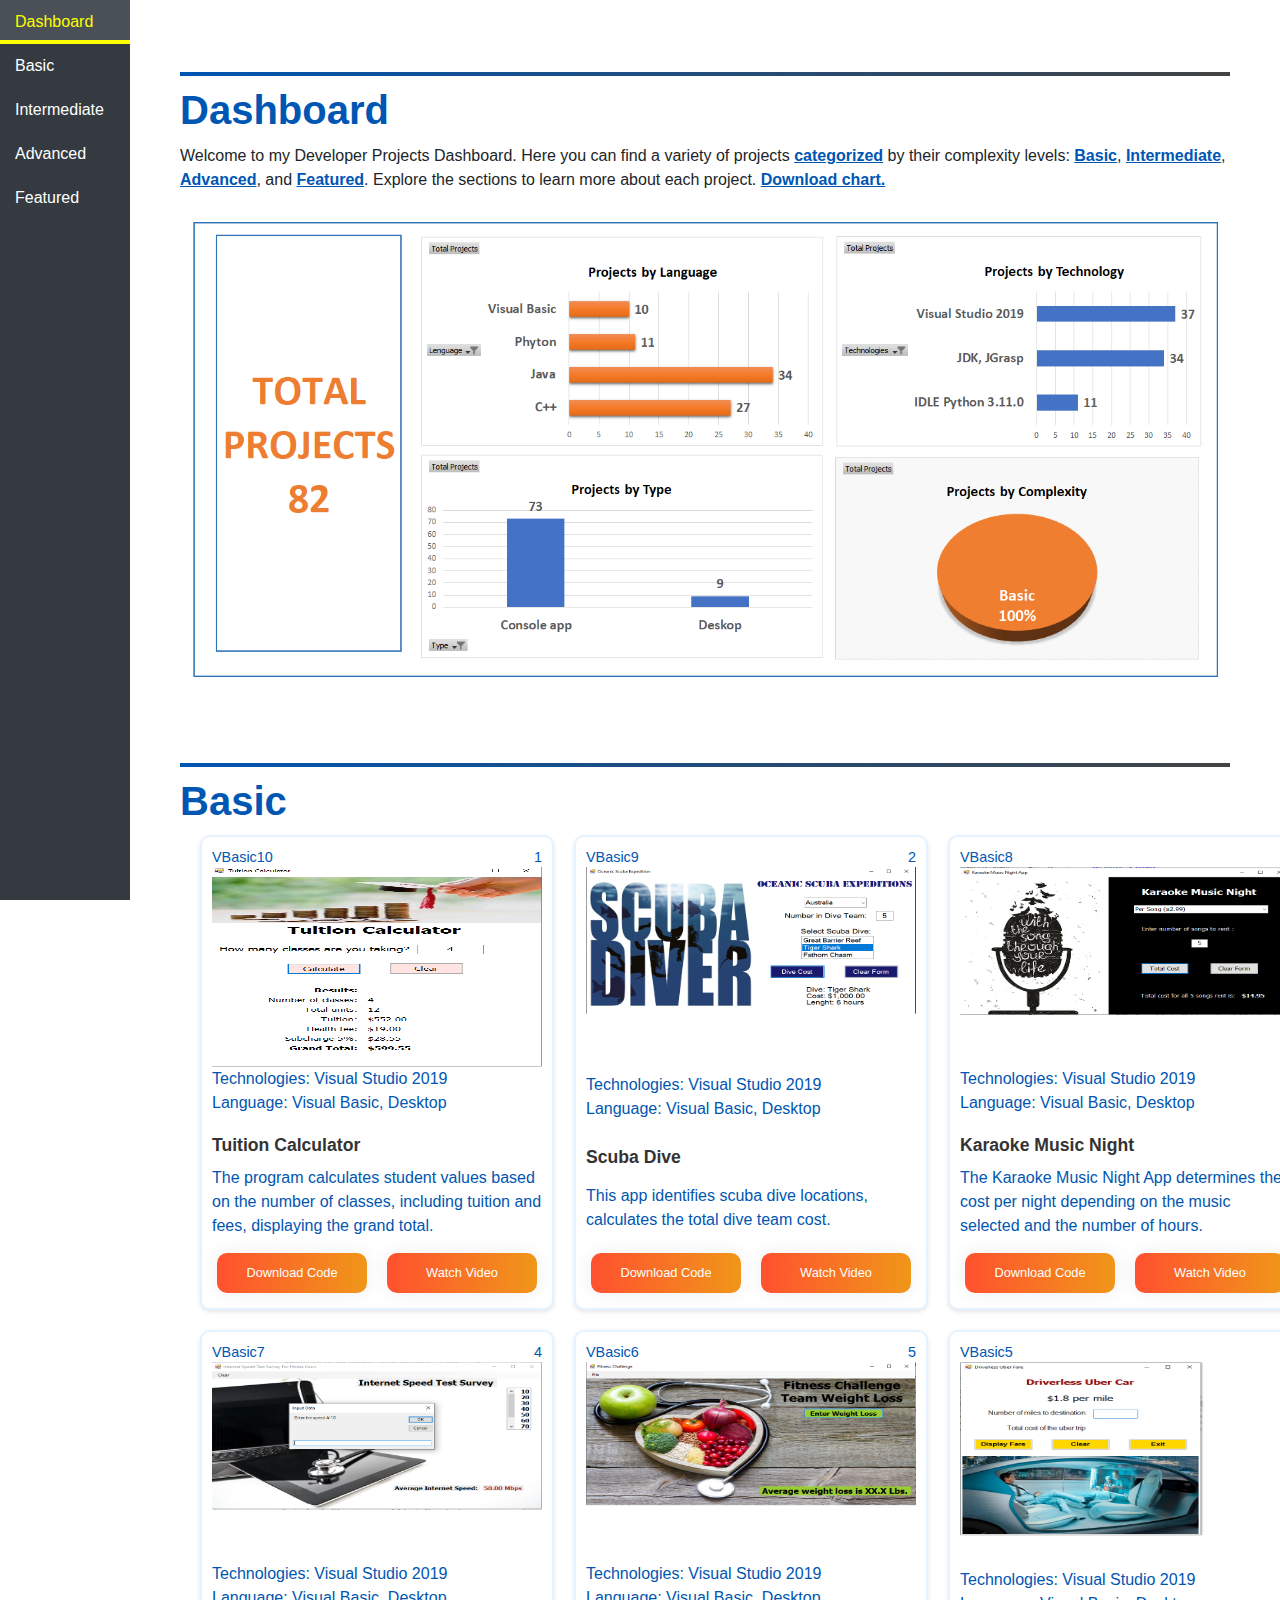
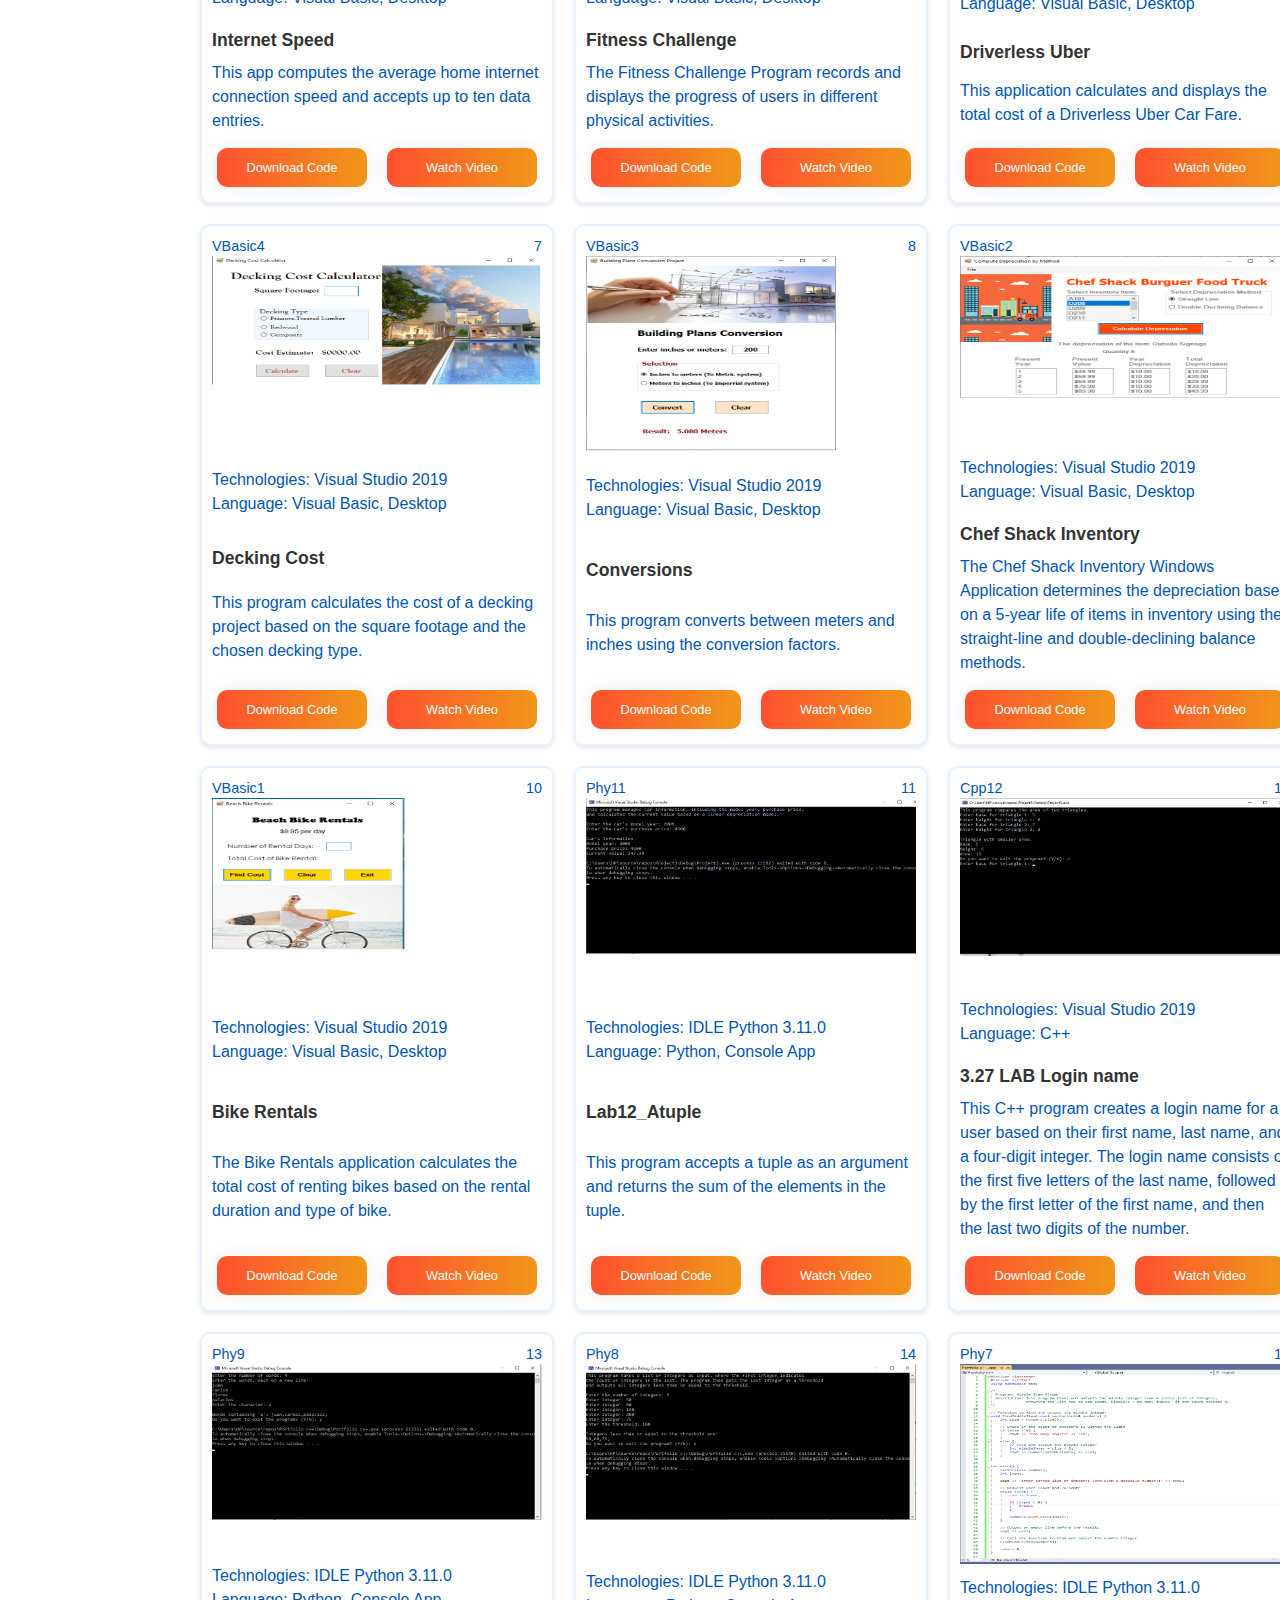
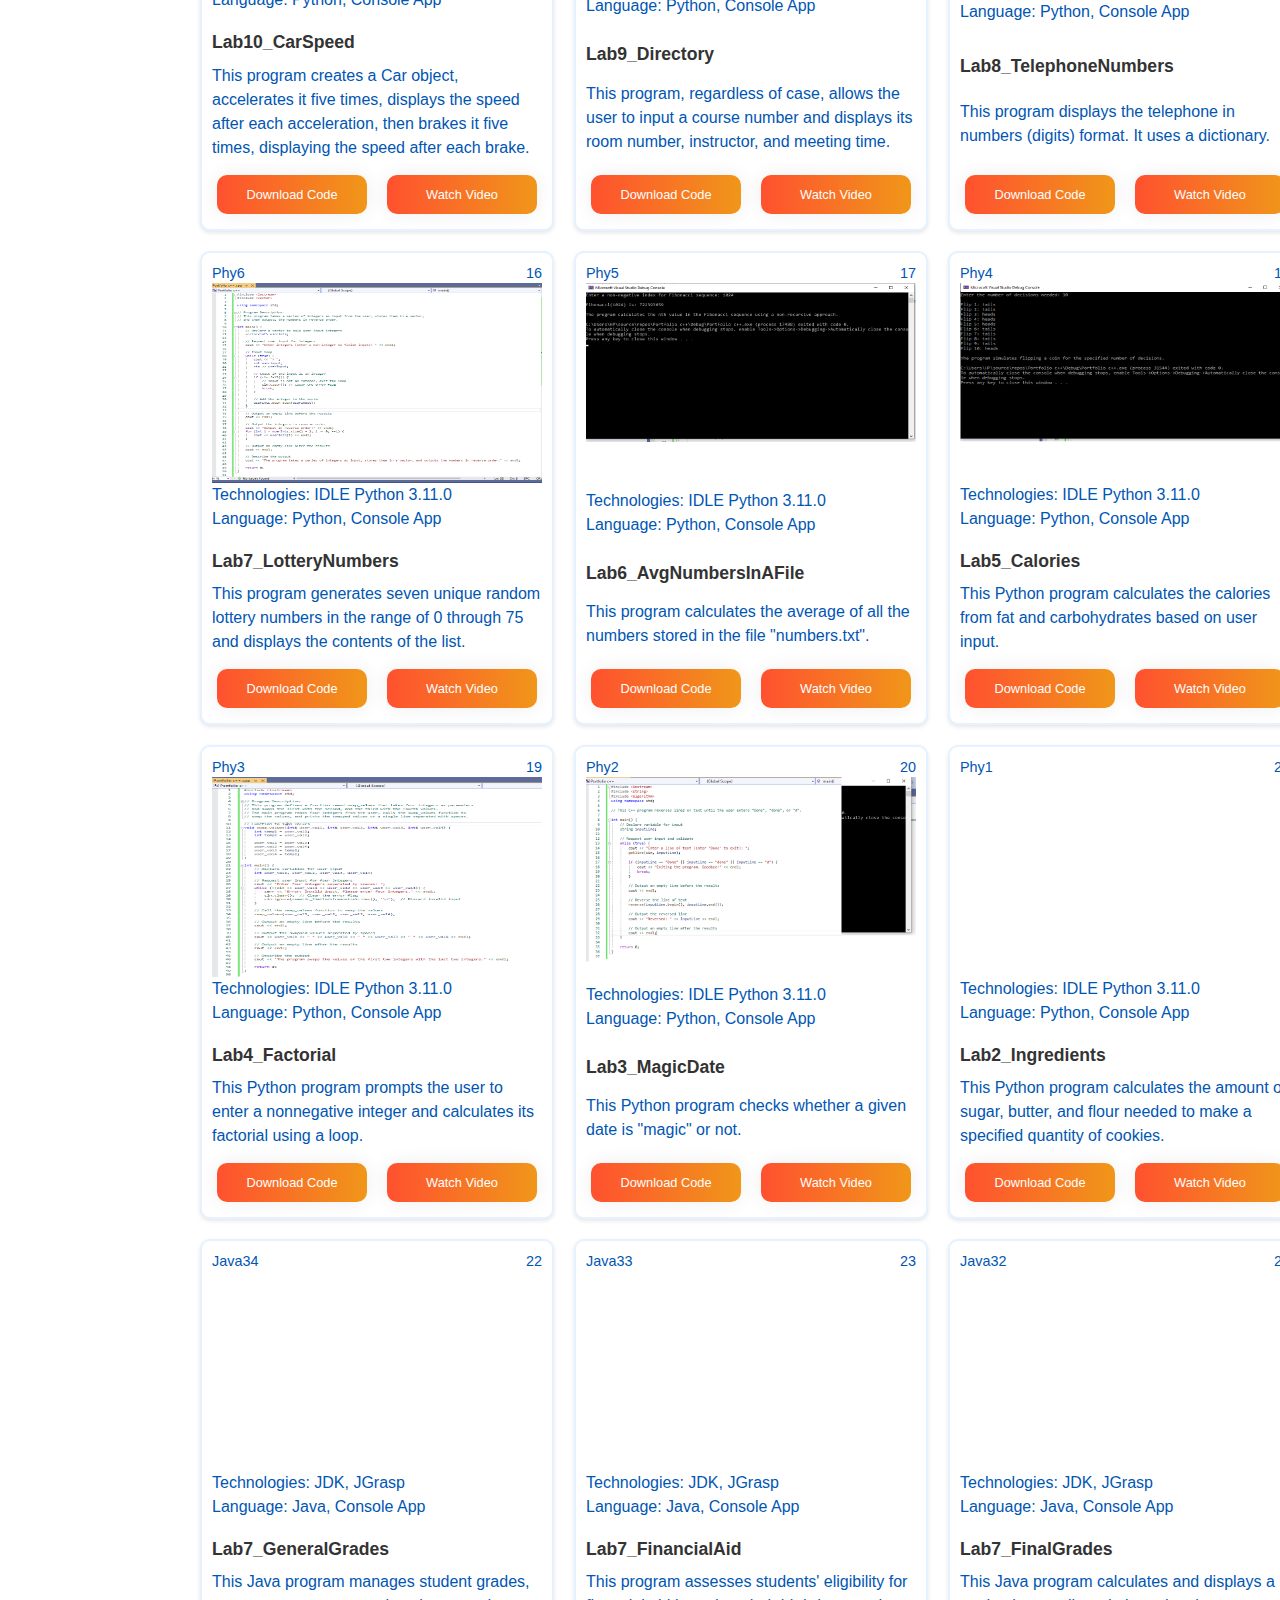
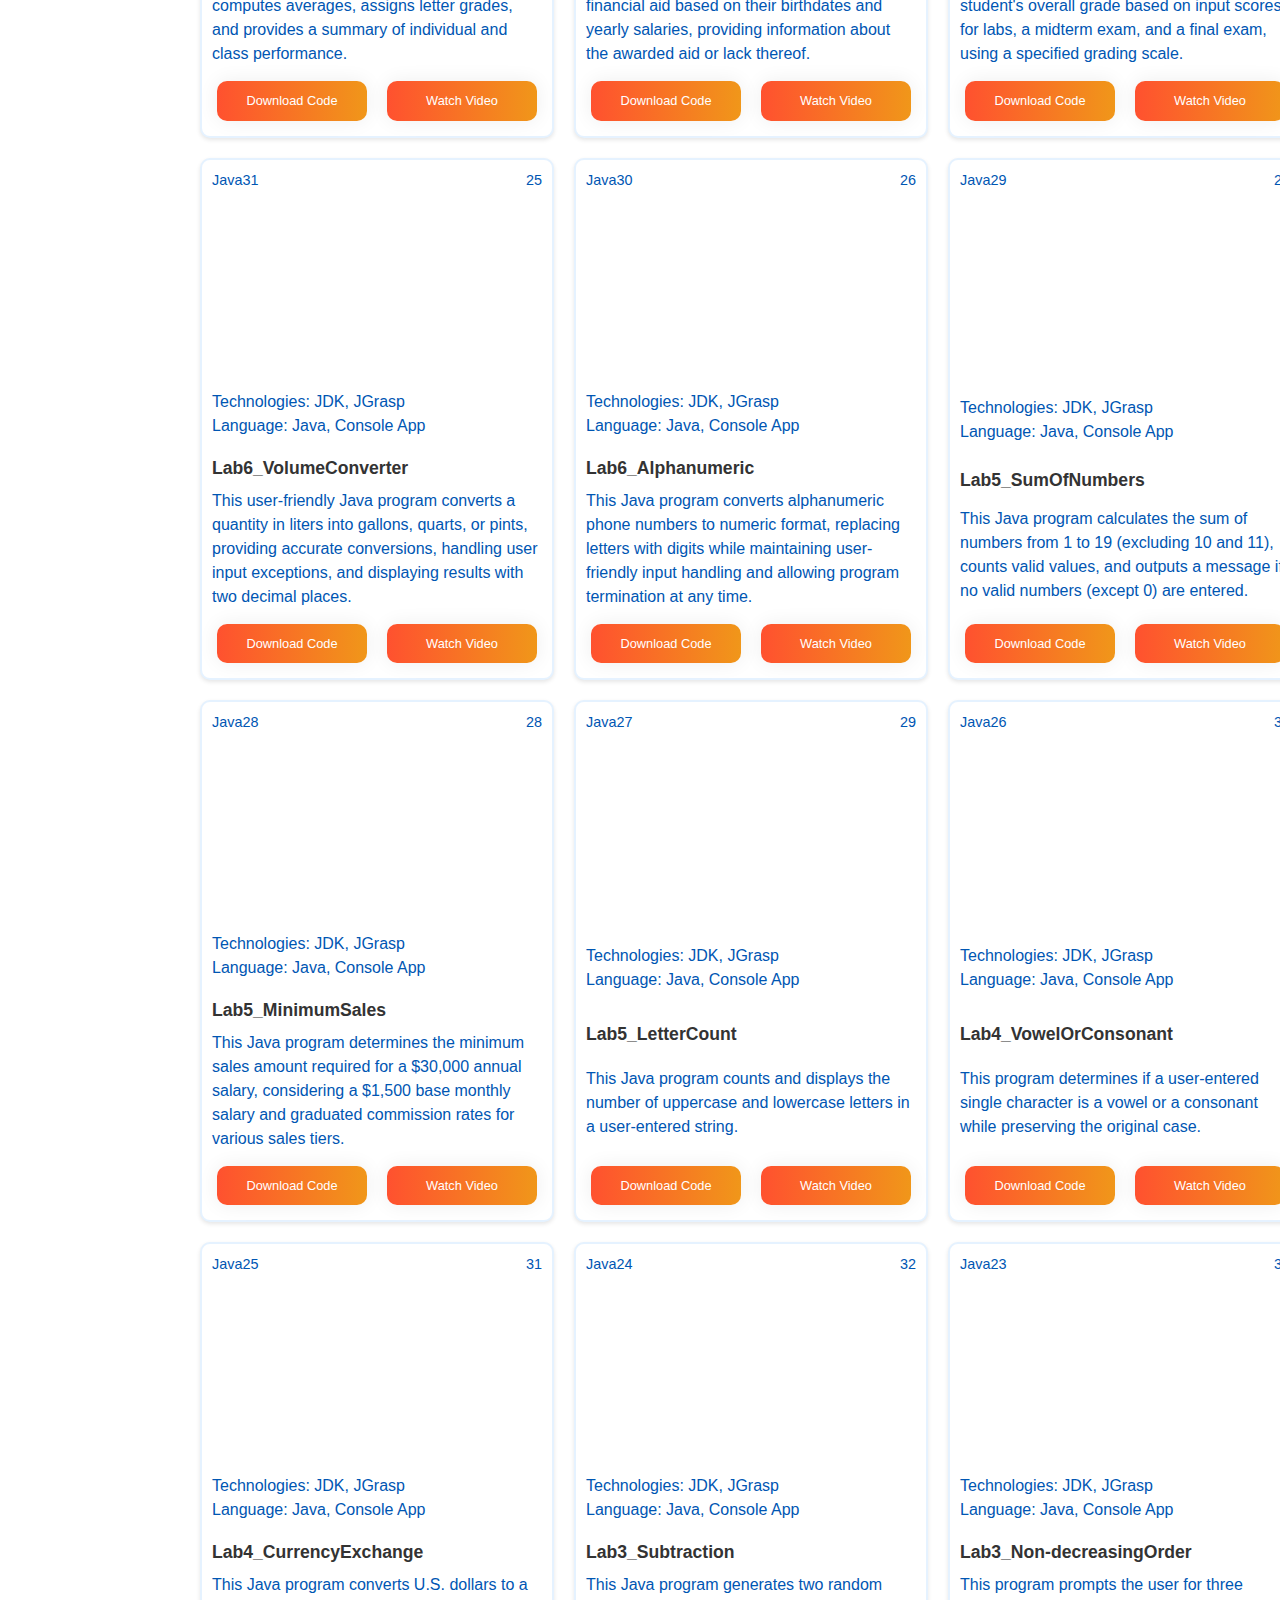
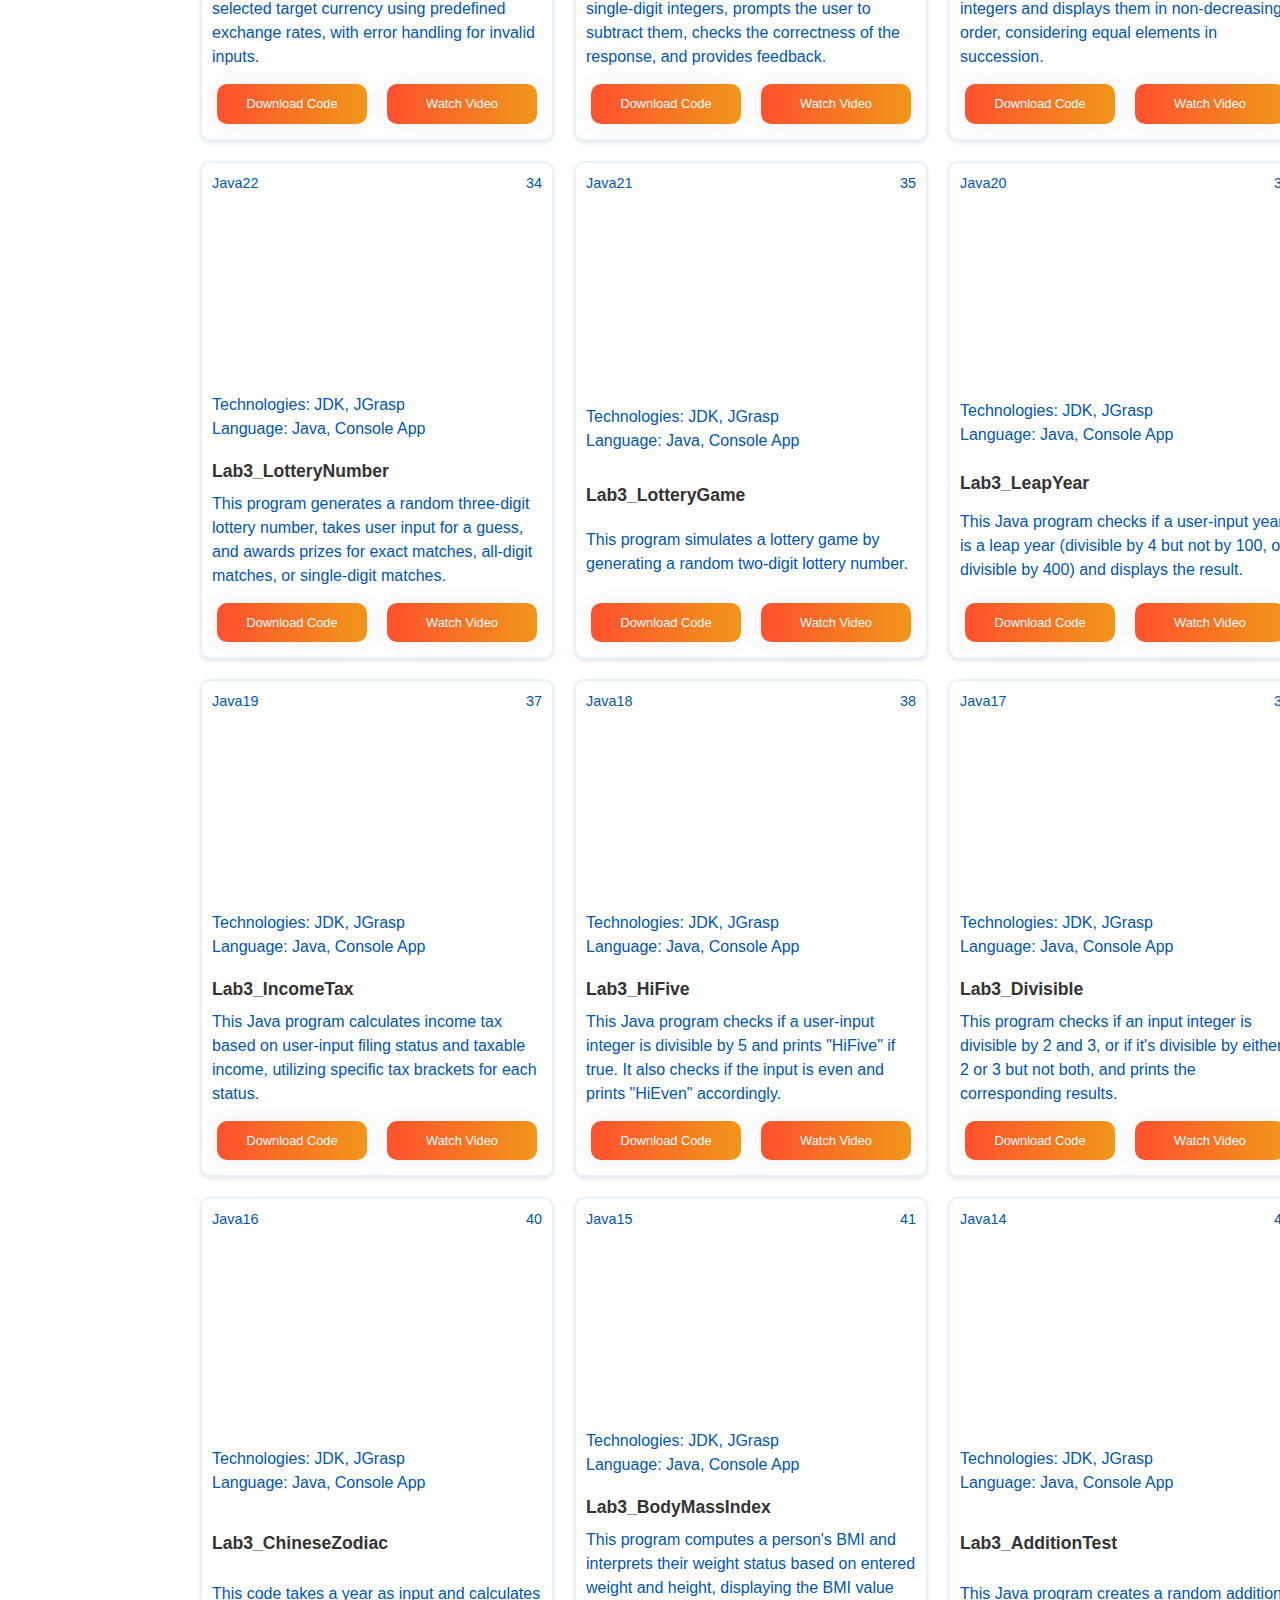
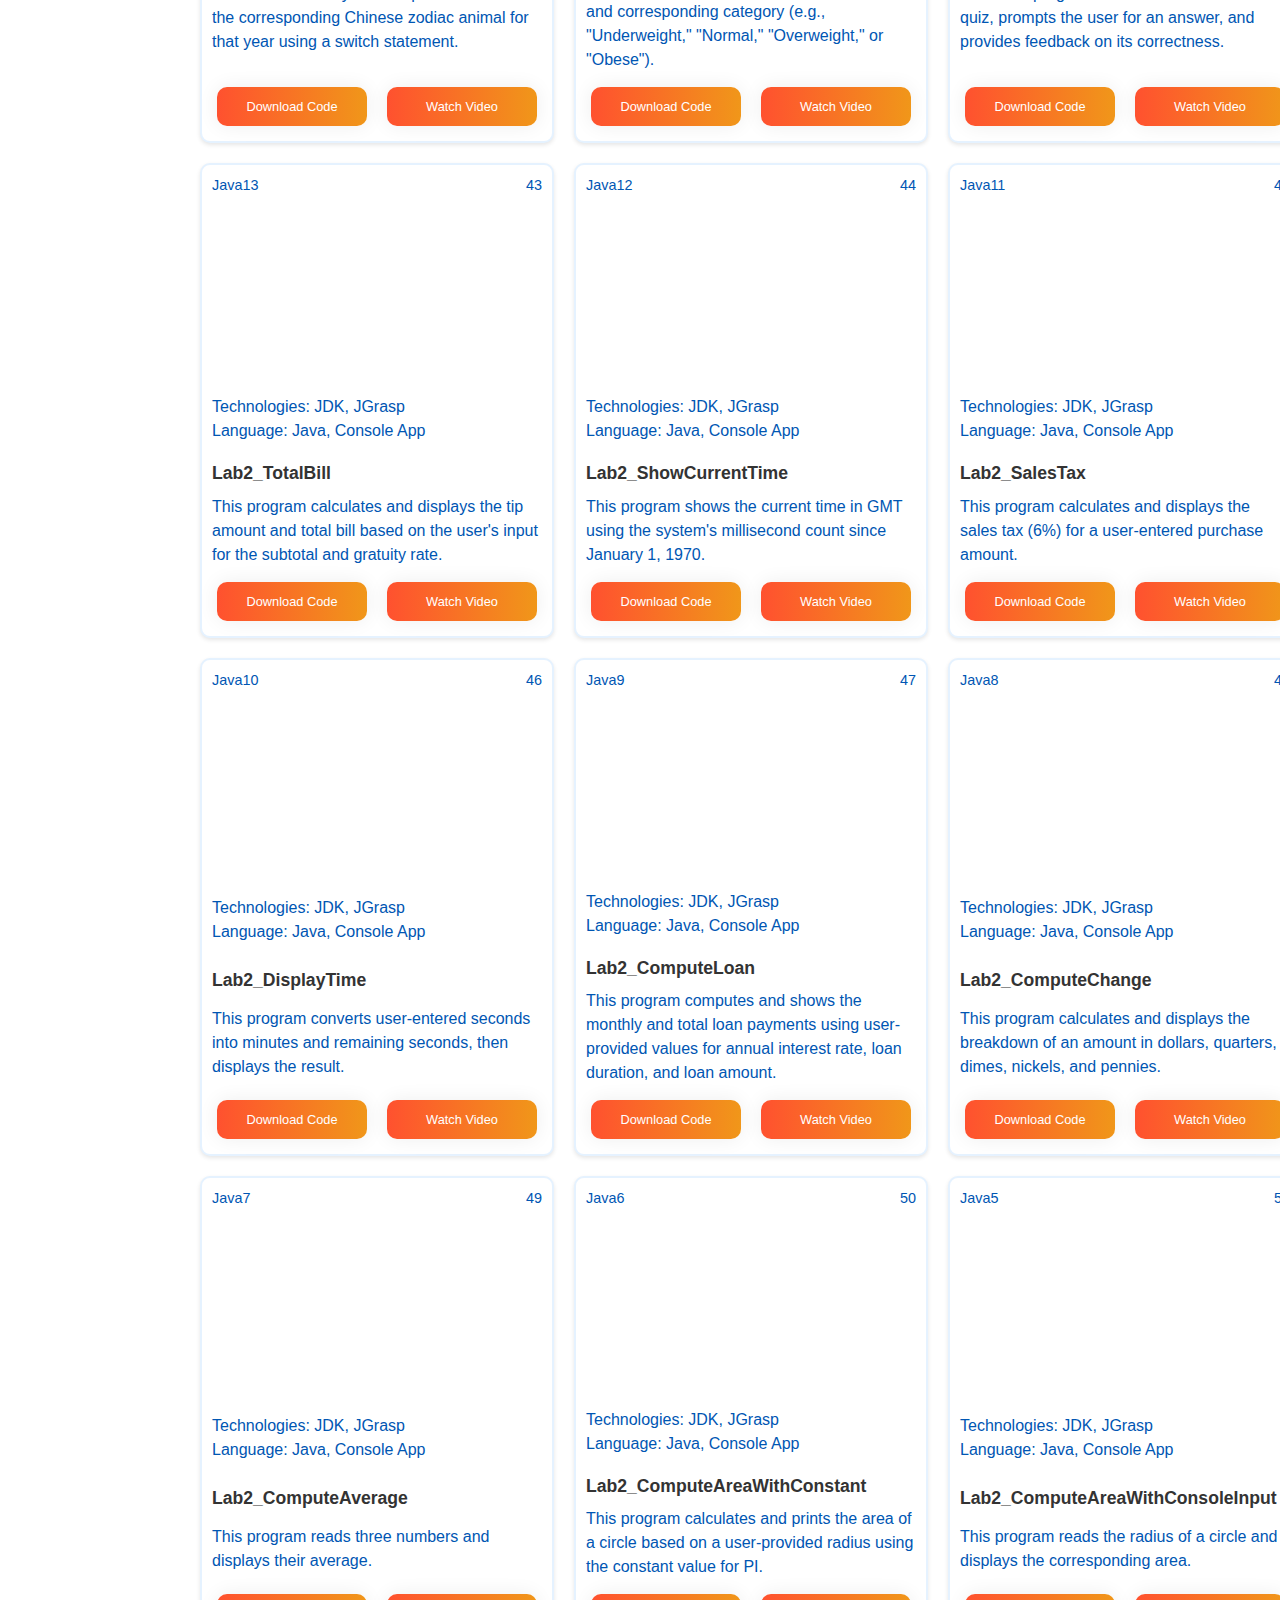
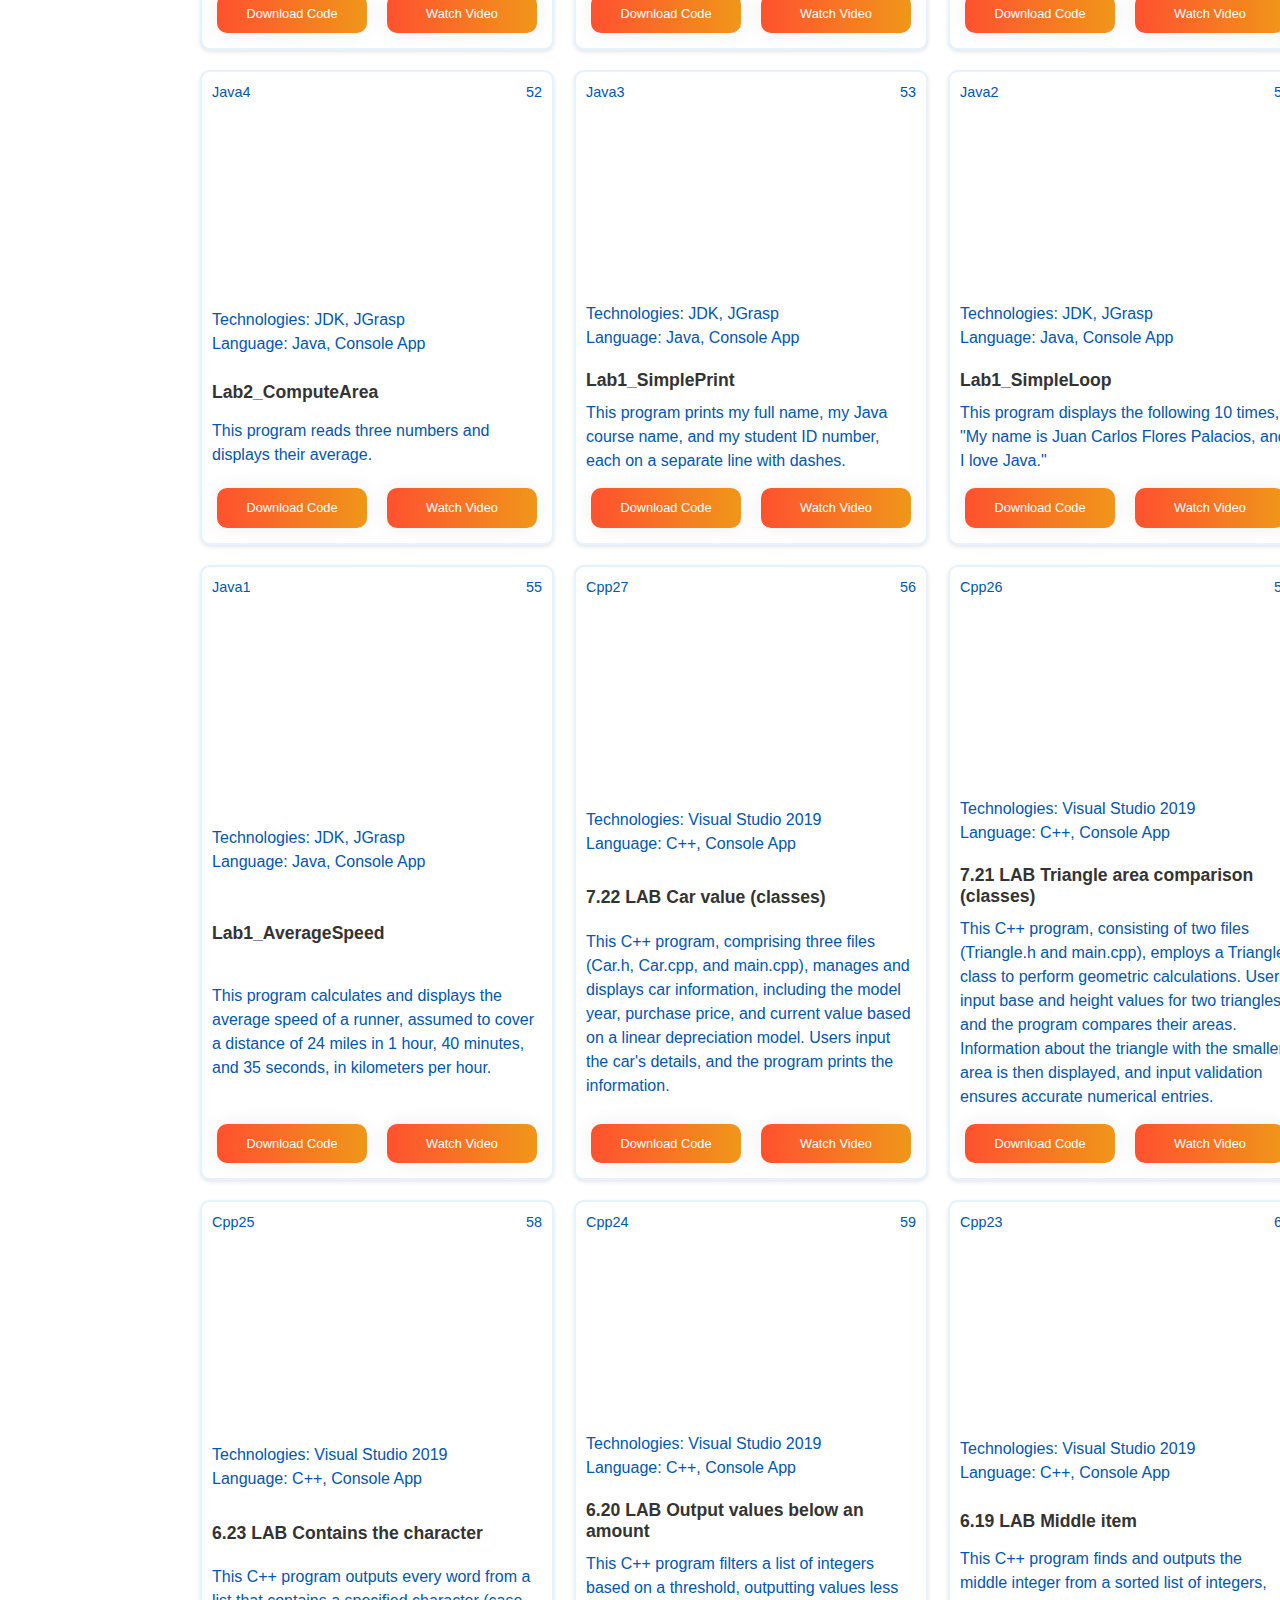
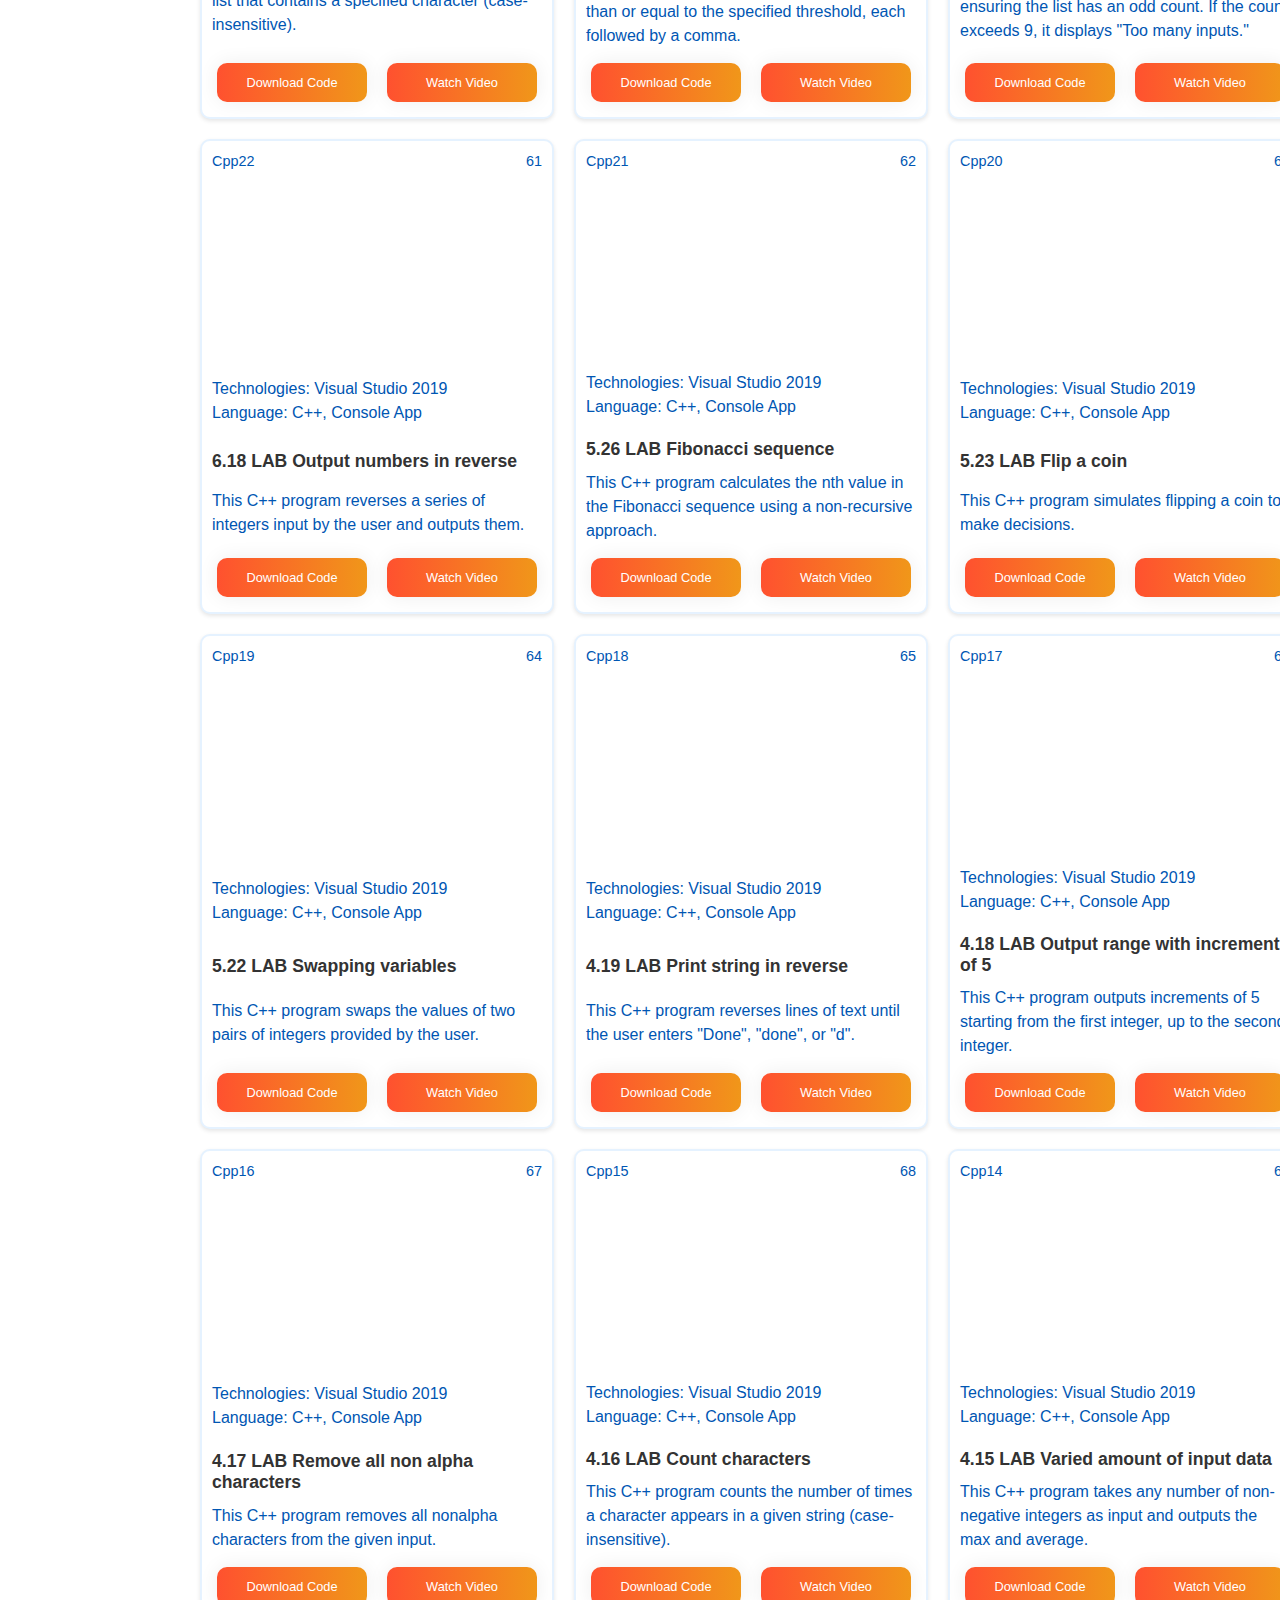
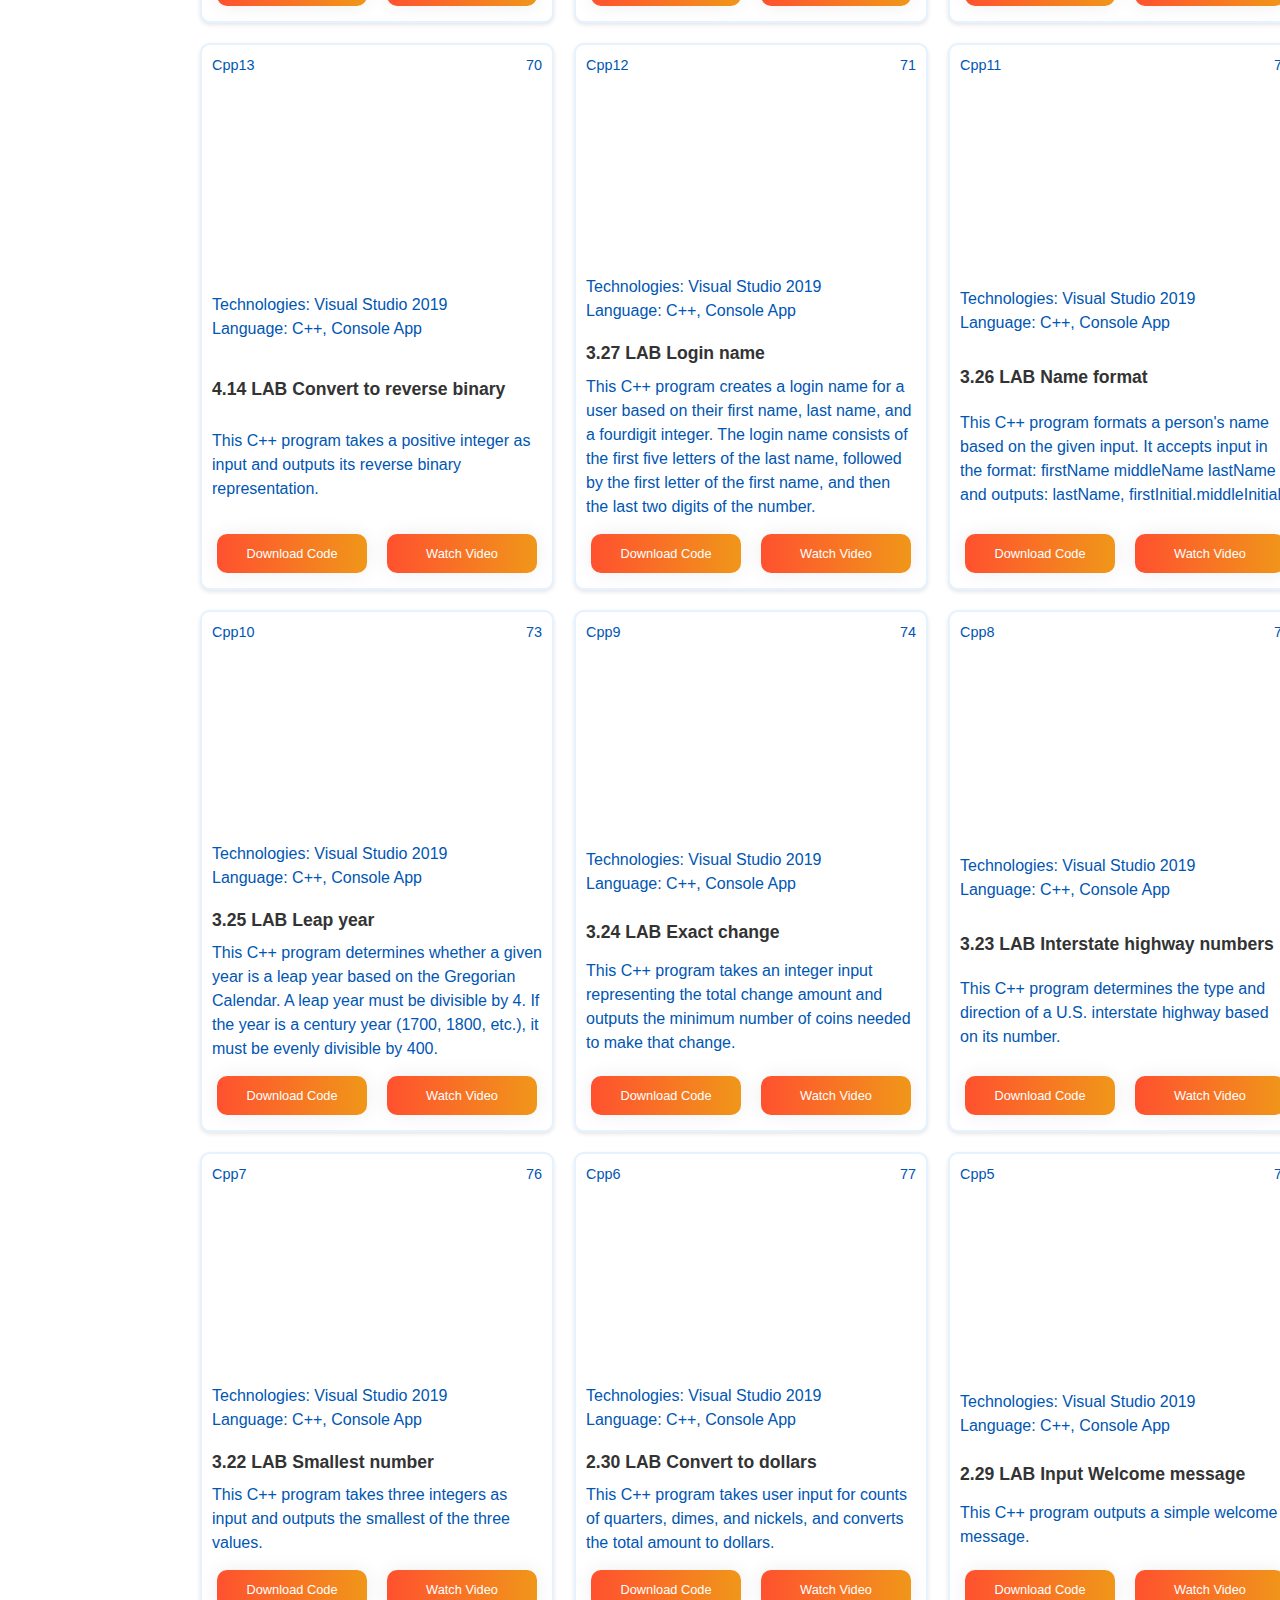
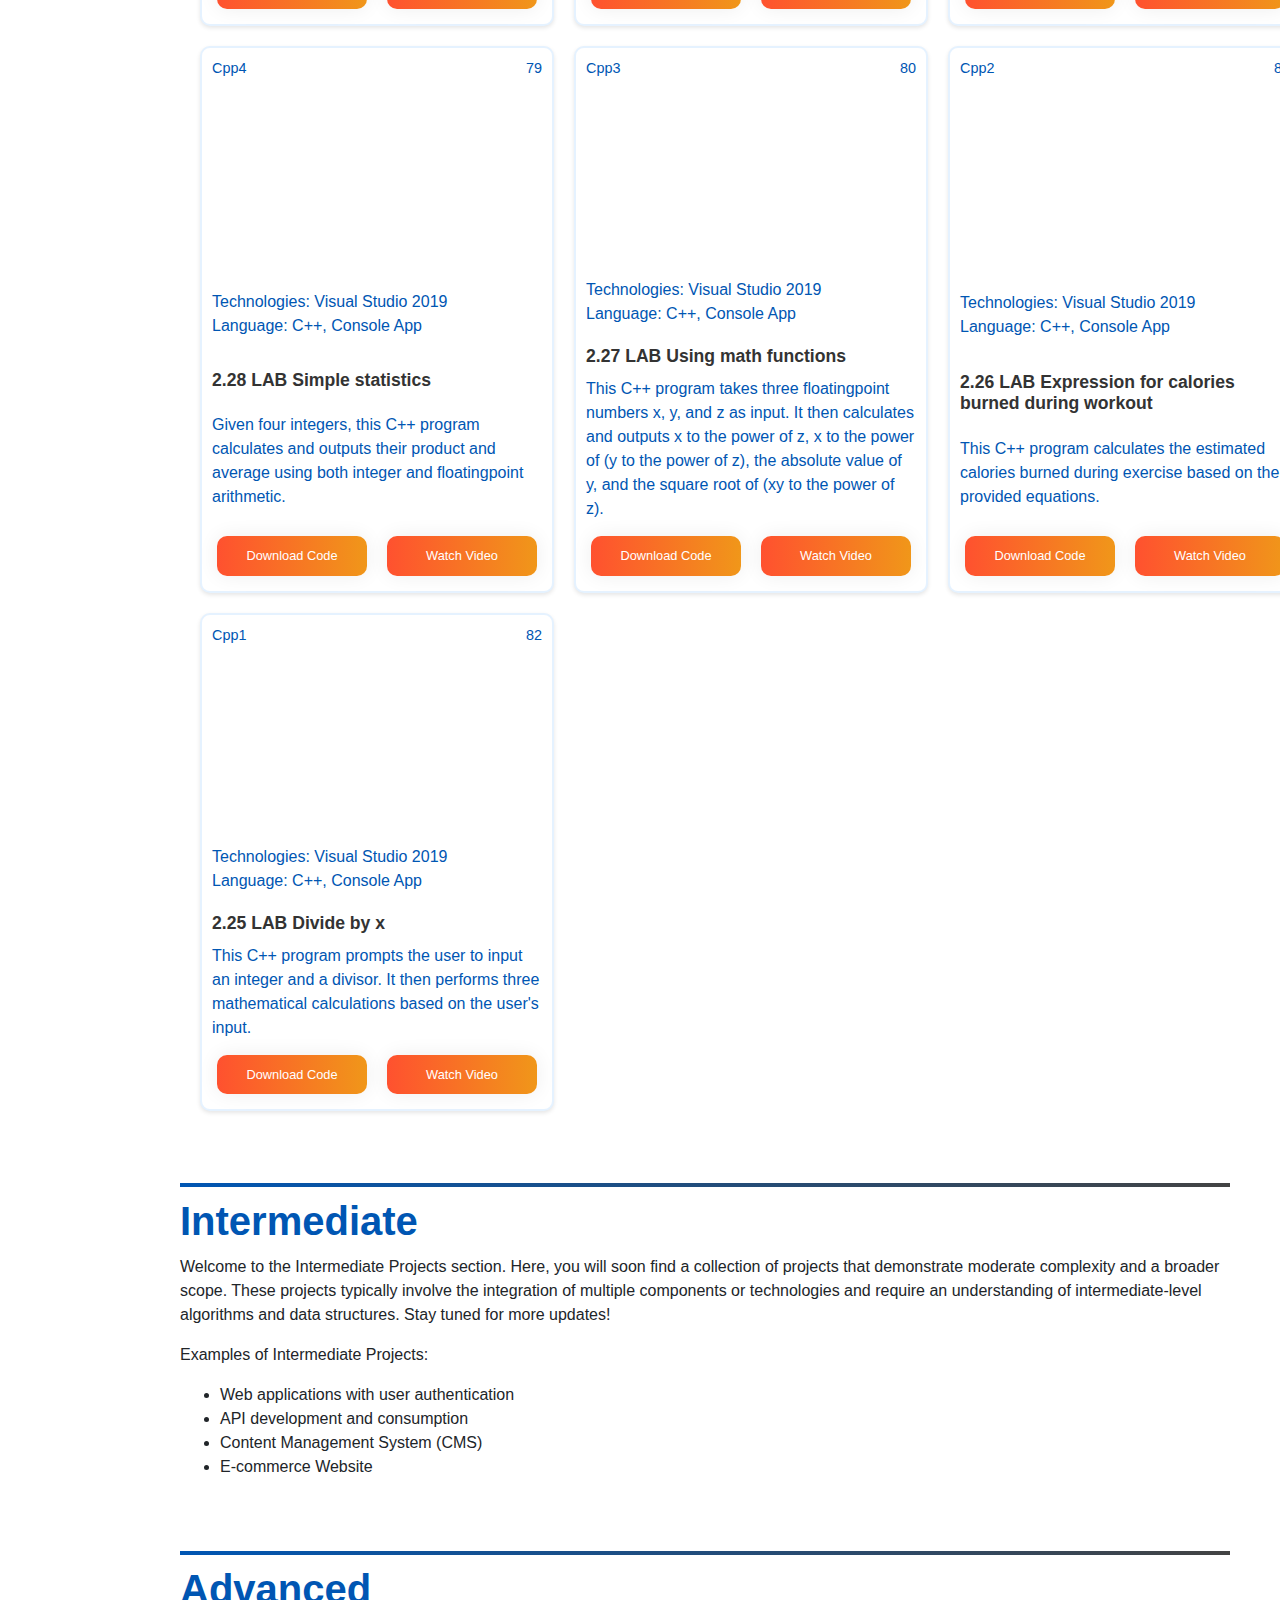
==== commit 3d43e5c7: "Update projects.html" ====
--- a/projects.html
+++ b/projects.html
@@ -163,157 +163,199 @@
 <div class="project-item">
     <div class="project-number">10</div>
     <div class="project-number-left">VBasic1</div>
-    <img id="project-image" src="pictures/VisualBasicPictures/BikeRentals.png" width="100%" height="200" style="margin-top: 20px;" alt="Bike Rentals Image">
+    <img id="project-image" src="pictures/all/BikeRentals.png" width="100%" height="200" style="margin-top: 20px;"
+        alt="Chef Shack Inventory Image">
     <p class="technologies">Technologies: Visual Studio 2019<br>Language: Visual Basic, Desktop</p>
     <h3 class="project-title"><strong>Bike Rentals</strong></h3>
-    <p class="description">The Bike Rentals application calculates the total cost of renting bikes based on the rental duration and type of bike.</p>
-    <div class="button-container">
-        <a href="https://drive.google.com/file/d/1xV3RJq_bTt7rjNz_n1LVt2JgF6c1YvT9/view?usp=sharing" class="btn-grad" target="_blank">Download Code</a>
-        <a href="https://drive.google.com/file/d/1e89Qg6Xx3yjeaAvD9SM5Mv6ewf5PGROc/view?usp=drive_link" class="btn-grad" target="_blank">Watch Video</a>
-    </div>
-</div>
-
-
-                <!-- Project 11 -->
-                <div class="project-item">
-                    <div class="project-number">11</div>
-                    <div class="project-number-left">Phy11</div>
-                    <iframe id="project-iframe" src="https://drive.google.com/file/d/1dbERDrxCQZMX0mKBFCEbRTjQ3vhFUoTM/preview" width="100%" height="200" style="margin-top: 20px;" allow="autoplay"></iframe>
-                    <p class="technologies">Technologies: IDLE Python 3.11.0<br>Language: Python, Console App</p>
-                    <h3 class="project-title"><strong>Lab12_Atuple</strong></h3>
-                    <p class="description">This program accepts a tuple as an argument and returns the sum of the elements in the tuple.</p>
-                    <div class="button-container">
-                        <a href="https://drive.google.com/file/d/1XnQbenYGacHvek-VHjpr5CEC2f-WRQ6d/view?usp=sharing" class="btn-grad" target="_blank">Download Code</a>
-                        <a href="https://drive.google.com/file/d/1f0csnJJg6wh_7_jntT7vqPJ_Zm2WLdGv/view?usp=drive_link" class="btn-grad" target="_blank">Watch Video</a>
-                    </div>
-                </div>
-
-                                                <!-- Project 12 -->
-                                                <div class="project-item">
-                                                    <div class="project-number">12</div>
-                                                    <div class="project-number-left">Cpp12</div>
-                                                    <img src="pictures/all/3.27 LAB Login name.png" width="100%" height="200" style="margin-top: 20px;">
-                                                    <p class="technologies">Technologies: Visual Studio 2019<br>Language: C++</p>
-                                                    <h3 class="project-title"><strong>3.27 LAB Login name</strong></h3>
-                                                    <p class="description">This C++ program creates a login name for a user based on their first name, last name, and a four-digit integer. The login name consists of the first five letters of the last name, followed by the first letter of the first name, and then the last two digits of the number.</p>
-                                                    <div class="button-container">
-                                                        <a href="https://drive.google.com/file/d/1rywwVlTxRl1ADS6knVal0XyC3lwbUFUa/view?usp=drive_link" class="btn-grad" target="_blank">Download Code</a>
-                                                        <a href="https://drive.google.com/file/d/1o3UpFT42VkDqsM1_snlpcamPabfGQdOC/view?usp=drive_link" class="btn-grad" target="_blank">Watch Video</a>
-                                                    </div>
-                                                </div>
-
-                
-
-                        <!-- Project 13 -->
-                        <div class="project-item">
-                            <div class="project-number">13</div>
-                            <div class="project-number-left">Phy9</div>
-                            <iframe id="project-iframe" src="https://drive.google.com/file/d/1jqQXN72xWjpA5VGPmkbsr4HNw1sgYN6N/preview" width="100%" height="200" style="margin-top: 20px;" allow="autoplay"></iframe>
-                            <p class="technologies">Technologies: IDLE Python 3.11.0<br>Language: Python, Console App</p>
-                            <h3 class="project-title"><strong>Lab10_CarSpeed</strong></h3>
-                            <p class="description">This program creates a Car object, accelerates it five times, displays the speed after each acceleration, then brakes it five times, displaying the speed after each brake.</p>
-                            <div class="button-container">
-                                <a href="https://drive.google.com/file/d/1UNsVym2OZ_zKifIT1rzUYlmOkbjCccOL/view?usp=sharing" class="btn-grad" target="_blank">Download Code</a>
-                                <a href="https://drive.google.com/file/d/1G4IZCpc_hhU6d3u_9ul2dAhOfeJe6pe3/view?usp=drive_link" class="btn-grad" target="_blank">Watch Video</a>
-                            </div>
-                        </div>
-
-                        <!-- Project 14 -->
-                        <div class="project-item">
-                            <div class="project-number">14</div>
-                            <div class="project-number-left">Phy8</div>
-                            <iframe id="project-iframe" src="https://drive.google.com/file/d/1BCT089y_kYiV1jspKvvITrg1XRiZs7ub/preview" width="100%" height="200" style="margin-top: 20px;" allow="autoplay"></iframe>
-                            <p class="technologies">Technologies: IDLE Python 3.11.0<br>Language: Python, Console App</p>
-                            <h3 class="project-title"><strong>Lab9_Directory</strong></h3>
-                            <p class="description">This program, regardless of case, allows the user to input a course number and displays its room number, instructor, and meeting time.</p>
-                            <div class="button-container">
-                                <a href="https://drive.google.com/file/d/1Pn03hPfQ1ZEoSEOQFTc93IF02uac9F3p/view?usp=sharing" class="btn-grad" target="_blank">Download Code</a>
-                                <a href="https://drive.google.com/file/d/1IAZWw5R1sUGFK5xIY00X5cazNUqzPrPh/view?usp=drive_link" class="btn-grad" target="_blank">Watch Video</a>
-                            </div>
-                        </div>
-
-                        <!-- Project 15 -->
-                        <div class="project-item">
-                            <div class="project-number">15</div>
-                            <div class="project-number-left">Phy7</div>
-                            <iframe id="project-iframe" src="https://drive.google.com/file/d/18_DhWYhu6kQkTZ_sv1ujd-d8lJdBqFay/preview" width="100%" height="200" style="margin-top: 20px;" allow="autoplay"></iframe>
-                            <p class="technologies">Technologies: IDLE Python 3.11.0<br>Language: Python, Console App</p>
-                            <h3 class="project-title"><strong>Lab8_TelephoneNumbers</strong></h3>
-                            <p class="description">This program displays the telephone in numbers (digits) format. It uses a dictionary.</p>
-                            <div class="button-container">
-                                <a href="https://drive.google.com/file/d/1WKxchkJy2pKpUZ_ASA8jBOq5lPXC5kRG/view?usp=sharing" class="btn-grad" target="_blank">Download Code</a>
-                                <a href="https://drive.google.com/file/d/1_sj_sTMZPlgQQk2cvWbhqLWHJ0FC-H72/view?usp=drive_link" class="btn-grad" target="_blank">Watch Video</a>
-                            </div>
-                        </div>
-                <!-- Project 16 -->
-                <div class="project-item">
-                    <div class="project-number">16</div>
-                    <div class="project-number-left">Phy6</div>
-                    <iframe id="project-iframe" src="https://drive.google.com/file/d/1NiJ6qURsRtLGMjYVX2BlctEyXnyKz8Hj/preview" width="100%" height="200" style="margin-top: 20px;" allow="autoplay"></iframe>
-                    <p class="technologies">Technologies: IDLE Python 3.11.0<br>Language: Python, Console App</p>
-                    <h3 class="project-title"><strong>Lab7_LotteryNumbers</strong></h3>
-                    <p class="description">This program generates seven unique random lottery numbers in the range of 0 through 75 and displays the contents of the list.</p>
-                    <div class="button-container">
-                        <a href="https://drive.google.com/file/d/1pCkyDP1XqW5wFvvUdOuX48ACikngxTyB/view?usp=sharing" class="btn-grad" target="_blank">Download Code</a>
-                        <a href="https://drive.google.com/file/d/1h8eFzBytRDFiPxOepmrADncs94XyTU6P/view?usp=drive_link" class="btn-grad" target="_blank">Watch Video</a>
-                    </div>
-                </div>
-
-                <!-- Project 17 -->
-                <div class="project-item">
-                    <div class="project-number">17</div>
-                    <div class="project-number-left">Phy5</div>
-                    <iframe id="project-iframe" src="https://drive.google.com/file/d/1Dzn0IqM9IKrs-0Dh_oepZ-GZlU5zpyI1/preview" width="100%" height="200" style="margin-top: 20px;" allow="autoplay"></iframe>
-                    <p class="technologies">Technologies: IDLE Python 3.11.0<br>Language: Python, Console App</p>
-                    <h3 class="project-title"><strong>Lab6_AvgNumbersInAFile</strong></h3>
-                    <p class="description">This program calculates the average of all the numbers stored in the file "numbers.txt".</p>
-                    <div class="button-container">
-                        <a href="https://drive.google.com/file/d/1S-xYzlaaIOb5wqfii8RcKztvsujojeLM/view?usp=sharing" class="btn-grad" target="_blank">Download Code</a>
-                        <a href="https://drive.google.com/file/d/19QkRjZTezeVUQWX7xcHf_hUzVt7F363D/view?usp=drive_link" class="btn-grad" target="_blank">Watch Video</a>
-                    </div>
-                </div>
-
-                <!-- Project 18 -->
-                <div class="project-item">
-                    <div class="project-number">18</div>
-                    <div class="project-number-left">Phy4</div>
-                    <iframe id="project-iframe" src="https://drive.google.com/file/d/1Tq0vLkeICIdap858yircm3DXsYDKHqs3/preview" width="100%" height="200" style="margin-top: 20px;" allow="autoplay"></iframe>
-                    <p class="technologies">Technologies: IDLE Python 3.11.0<br>Language: Python, Console App</p>
-                    <h3 class="project-title"><strong>Lab5_Calories</strong></h3>
-                    <p class="description">This Python program calculates the calories from fat and carbohydrates based on user input.</p>
-                    <div class="button-container">
-                        <a href="https://drive.google.com/file/d/1nhc5h1rMCj8dOwdpVLqvITJTmAlTMUrj/view?usp=sharing" class="btn-grad" target="_blank">Download Code</a>
-                        <a href="https://drive.google.com/file/d/17KBPU9ZsY18DKzux7GEk0hugz7P91DrD/view?usp=drive_link" class="btn-grad" target="_blank">Watch Video</a>
-                    </div>
-                </div>
-
-                <!-- Project 19 -->
-                <div class="project-item">
-                    <div class="project-number">19</div>
-                    <div class="project-number-left">Phy3</div>
-                    <iframe id="project-iframe" src="https://drive.google.com/file/d/11zDiaVJ0wjcWhu3-R-4ZLxacWk9tK0mO/preview" width="100%" height="200" style="margin-top: 20px;" allow="autoplay"></iframe>
-                    <p class="technologies">Technologies: IDLE Python 3.11.0<br>Language: Python, Console App</p>
-                    <h3 class="project-title"><strong>Lab4_Factorial</strong></h3>
-                    <p class="description">This Python program prompts the user to enter a nonnegative integer and calculates its factorial using a loop.</p>
-                    <div class="button-container">
-                        <a href="https://drive.google.com/file/d/1pVGw1KLBWt58WO70jSzA2xKYxW4DXwCa/view?usp=sharing" class="btn-grad" target="_blank">Download Code</a>
-                        <a href="https://drive.google.com/file/d/13hdQzq4xJQWjsNmcs4p1uNVrfUeKR1DD/view?usp=drive_link" class="btn-grad" target="_blank">Watch Video</a>
-                    </div>
-                </div>
-
-                <!-- Project 20 -->
-                <div class="project-item">
-                    <div class="project-number">20</div>
-                    <div class="project-number-left">Phy2</div>
-                    <iframe id="project-iframe" src="https://drive.google.com/file/d/10rpfZlmTD7oWvr96Ix1COFdDOfqh-8Rh/preview" width="100%" height="200" style="margin-top: 20px;" allow="autoplay"></iframe>
-                    <p class="technologies">Technologies: IDLE Python 3.11.0<br>Language: Python, Console App</p>
-                    <h3 class="project-title"><strong>Lab3_MagicDate</strong></h3>
-                    <p class="description">This Python program checks whether a given date is "magic" or not.</p>
-                    <div class="button-container">
-                        <a href="https://drive.google.com/file/d/1HmP_RJg2WEvOfNmhC-fmMF9VBL0MtBKE/view?usp=sharing" class="btn-grad" target="_blank">Download Code</a>
-                        <a href="https://drive.google.com/file/d/1hG4HNq9ZbRrHPjxb5ua0cUEB7IQ22vVz/view?usp=drive_link" class="btn-grad" target="_blank">Watch Video</a>
-                    </div>
-                </div>
+    <p class="description">The Bike Rentals application calculates the total cost of renting bikes based on the rental
+        duration and type of bike.</p>
+    <div class="button-container">
+        <a href="https://drive.google.com/file/d/1xV3RJq_bTt7rjNz_n1LVt2JgF6c1YvT9/view?usp=sharing" class="btn-grad"
+            target="_blank">Download Code</a>
+        <a href="https://drive.google.com/file/d/1e89Qg6Xx3yjeaAvD9SM5Mv6ewf5PGROc/view?usp=drive_link" class="btn-grad"
+            target="_blank">Watch Video</a>
+    </div>
+</div>
+
+
+<!-- Project 11 -->
+<div class="project-item">
+    <div class="project-number">11</div>
+    <div class="project-number-left">Phy11</div>
+    <img id="project-image" src="pictures/all/7.22 LAB Car value (classes).png" width="100%" height="200" style="margin-top: 20px;"
+        alt="Chef Shack Inventory Image">
+    <p class="technologies">Technologies: IDLE Python 3.11.0<br>Language: Python, Console App</p>
+    <h3 class="project-title"><strong>Lab12_Atuple</strong></h3>
+    <p class="description">This program accepts a tuple as an argument and returns the sum of the elements in the tuple.
+    </p>
+    <div class="button-container">
+        <a href="https://drive.google.com/file/d/1XnQbenYGacHvek-VHjpr5CEC2f-WRQ6d/view?usp=sharing" class="btn-grad"
+            target="_blank">Download Code</a>
+        <a href="https://drive.google.com/file/d/1f0csnJJg6wh_7_jntT7vqPJ_Zm2WLdGv/view?usp=drive_link" class="btn-grad"
+            target="_blank">Watch Video</a>
+    </div>
+</div>
+
+<!-- Project 12 -->
+<div class="project-item">
+    <div class="project-number">12</div>
+    <div class="project-number-left">Cpp12</div>
+    <img id="project-image" src="pictures/all/7.21 LAB Triangle area comparison (classes).png" width="100%" height="200" style="margin-top: 20px;"
+        alt="Chef Shack Inventory Image">
+    <p class="technologies">Technologies: Visual Studio 2019<br>Language: C++</p>
+    <h3 class="project-title"><strong>3.27 LAB Login name</strong></h3>
+    <p class="description">This C++ program creates a login name for a user based on their first name, last name, and a
+        four-digit integer. The login name consists of the first five letters of the last name, followed by the first
+        letter of the first name, and then the last two digits of the number.</p>
+    <div class="button-container">
+        <a href="https://drive.google.com/file/d/1rywwVlTxRl1ADS6knVal0XyC3lwbUFUa/view?usp=drive_link" class="btn-grad"
+            target="_blank">Download Code</a>
+        <a href="https://drive.google.com/file/d/1o3UpFT42VkDqsM1_snlpcamPabfGQdOC/view?usp=drive_link" class="btn-grad"
+            target="_blank">Watch Video</a>
+    </div>
+</div>
+
+
+
+<!-- Project 13 -->
+<div class="project-item">
+    <div class="project-number">13</div>
+    <div class="project-number-left">Phy9</div>
+    <img id="project-image" src="pictures/all/6.23 LAB Contains the character.png" width="100%" height="200" style="margin-top: 20px;"
+        alt="Chef Shack Inventory Image">
+    <p class="technologies">Technologies: IDLE Python 3.11.0<br>Language: Python, Console App</p>
+    <h3 class="project-title"><strong>Lab10_CarSpeed</strong></h3>
+    <p class="description">This program creates a Car object, accelerates it five times, displays the speed after each
+        acceleration, then brakes it five times, displaying the speed after each brake.</p>
+    <div class="button-container">
+        <a href="https://drive.google.com/file/d/1UNsVym2OZ_zKifIT1rzUYlmOkbjCccOL/view?usp=sharing" class="btn-grad"
+            target="_blank">Download Code</a>
+        <a href="https://drive.google.com/file/d/1G4IZCpc_hhU6d3u_9ul2dAhOfeJe6pe3/view?usp=drive_link" class="btn-grad"
+            target="_blank">Watch Video</a>
+    </div>
+</div>
+
+<!-- Project 14 -->
+<div class="project-item">
+    <div class="project-number">14</div>
+    <div class="project-number-left">Phy8</div>
+    <img id="project-image" src="pictures/all/6.20 LAB Output values below an amount.png" width="100%" height="200" style="margin-top: 20px;"
+        alt="Chef Shack Inventory Image">
+    <p class="technologies">Technologies: IDLE Python 3.11.0<br>Language: Python, Console App</p>
+    <h3 class="project-title"><strong>Lab9_Directory</strong></h3>
+    <p class="description">This program, regardless of case, allows the user to input a course number and displays its
+        room number, instructor, and meeting time.</p>
+    <div class="button-container">
+        <a href="https://drive.google.com/file/d/1Pn03hPfQ1ZEoSEOQFTc93IF02uac9F3p/view?usp=sharing" class="btn-grad"
+            target="_blank">Download Code</a>
+        <a href="https://drive.google.com/file/d/1IAZWw5R1sUGFK5xIY00X5cazNUqzPrPh/view?usp=drive_link" class="btn-grad"
+            target="_blank">Watch Video</a>
+    </div>
+</div>
+
+<!-- Project 15 -->
+<div class="project-item">
+    <div class="project-number">15</div>
+    <div class="project-number-left">Phy7</div>
+    <img id="project-image" src="pictures/all/6.19 LAB Middle item.png" width="100%" height="200" style="margin-top: 20px;"
+        alt="Chef Shack Inventory Image">
+    <p class="technologies">Technologies: IDLE Python 3.11.0<br>Language: Python, Console App</p>
+    <h3 class="project-title"><strong>Lab8_TelephoneNumbers</strong></h3>
+    <p class="description">This program displays the telephone in numbers (digits) format. It uses a dictionary.</p>
+    <div class="button-container">
+        <a href="https://drive.google.com/file/d/1WKxchkJy2pKpUZ_ASA8jBOq5lPXC5kRG/view?usp=sharing" class="btn-grad"
+            target="_blank">Download Code</a>
+        <a href="https://drive.google.com/file/d/1_sj_sTMZPlgQQk2cvWbhqLWHJ0FC-H72/view?usp=drive_link" class="btn-grad"
+            target="_blank">Watch Video</a>
+    </div>
+</div>
+<!-- Project 16 -->
+<div class="project-item">
+    <div class="project-number">16</div>
+    <div class="project-number-left">Phy6</div>
+    <img id="project-image" src="pictures/all/6.18 LAB Output numbers in reverse.png" width="100%" height="200" style="margin-top: 20px;"
+        alt="Chef Shack Inventory Image">
+    <p class="technologies">Technologies: IDLE Python 3.11.0<br>Language: Python, Console App</p>
+    <h3 class="project-title"><strong>Lab7_LotteryNumbers</strong></h3>
+    <p class="description">This program generates seven unique random lottery numbers in the range of 0 through 75 and
+        displays the contents of the list.</p>
+    <div class="button-container">
+        <a href="https://drive.google.com/file/d/1pCkyDP1XqW5wFvvUdOuX48ACikngxTyB/view?usp=sharing" class="btn-grad"
+            target="_blank">Download Code</a>
+        <a href="https://drive.google.com/file/d/1h8eFzBytRDFiPxOepmrADncs94XyTU6P/view?usp=drive_link" class="btn-grad"
+            target="_blank">Watch Video</a>
+    </div>
+</div>
+
+<!-- Project 17 -->
+<div class="project-item">
+    <div class="project-number">17</div>
+    <div class="project-number-left">Phy5</div>
+    <img id="project-image" src="pictures/all/5.26 LAB Fibonacci sequence.png" width="100%" height="200" style="margin-top: 20px;"
+        alt="Chef Shack Inventory Image">
+    <p class="technologies">Technologies: IDLE Python 3.11.0<br>Language: Python, Console App</p>
+    <h3 class="project-title"><strong>Lab6_AvgNumbersInAFile</strong></h3>
+    <p class="description">This program calculates the average of all the numbers stored in the file "numbers.txt".</p>
+    <div class="button-container">
+        <a href="https://drive.google.com/file/d/1S-xYzlaaIOb5wqfii8RcKztvsujojeLM/view?usp=sharing" class="btn-grad"
+            target="_blank">Download Code</a>
+        <a href="https://drive.google.com/file/d/19QkRjZTezeVUQWX7xcHf_hUzVt7F363D/view?usp=drive_link" class="btn-grad"
+            target="_blank">Watch Video</a>
+    </div>
+</div>
+
+<!-- Project 18 -->
+<div class="project-item">
+    <div class="project-number">18</div>
+    <div class="project-number-left">Phy4</div>
+    <img id="project-image" src="pictures/all/5.23 LAB Flip a coin.png" width="100%" height="200" style="margin-top: 20px;"
+        alt="Chef Shack Inventory Image">
+    <p class="technologies">Technologies: IDLE Python 3.11.0<br>Language: Python, Console App</p>
+    <h3 class="project-title"><strong>Lab5_Calories</strong></h3>
+    <p class="description">This Python program calculates the calories from fat and carbohydrates based on user input.
+    </p>
+    <div class="button-container">
+        <a href="https://drive.google.com/file/d/1nhc5h1rMCj8dOwdpVLqvITJTmAlTMUrj/view?usp=sharing" class="btn-grad"
+            target="_blank">Download Code</a>
+        <a href="https://drive.google.com/file/d/17KBPU9ZsY18DKzux7GEk0hugz7P91DrD/view?usp=drive_link" class="btn-grad"
+            target="_blank">Watch Video</a>
+    </div>
+</div>
+
+<!-- Project 19 -->
+<div class="project-item">
+    <div class="project-number">19</div>
+    <div class="project-number-left">Phy3</div>
+    <img id="project-image" src="pictures/all/5.22 LAB Swapping variables.png" width="100%" height="200" style="margin-top: 20px;"
+        alt="Chef Shack Inventory Image">
+    <p class="technologies">Technologies: IDLE Python 3.11.0<br>Language: Python, Console App</p>
+    <h3 class="project-title"><strong>Lab4_Factorial</strong></h3>
+    <p class="description">This Python program prompts the user to enter a nonnegative integer and calculates its
+        factorial using a loop.</p>
+    <div class="button-container">
+        <a href="https://drive.google.com/file/d/1pVGw1KLBWt58WO70jSzA2xKYxW4DXwCa/view?usp=sharing" class="btn-grad"
+            target="_blank">Download Code</a>
+        <a href="https://drive.google.com/file/d/13hdQzq4xJQWjsNmcs4p1uNVrfUeKR1DD/view?usp=drive_link" class="btn-grad"
+            target="_blank">Watch Video</a>
+    </div>
+</div>
+
+<!-- Project 20 -->
+<div class="project-item">
+    <div class="project-number">20</div>
+    <div class="project-number-left">Phy2</div>
+    <img id="project-image" src="pictures/all/4.19 LAB Print string in reverse.png" width="100%" height="200" style="margin-top: 20px;"
+        alt="Chef Shack Inventory Image">
+    <p class="technologies">Technologies: IDLE Python 3.11.0<br>Language: Python, Console App</p>
+    <h3 class="project-title"><strong>Lab3_MagicDate</strong></h3>
+    <p class="description">This Python program checks whether a given date is "magic" or not.</p>
+    <div class="button-container">
+        <a href="https://drive.google.com/file/d/1HmP_RJg2WEvOfNmhC-fmMF9VBL0MtBKE/view?usp=sharing" class="btn-grad"
+            target="_blank">Download Code</a>
+        <a href="https://drive.google.com/file/d/1hG4HNq9ZbRrHPjxb5ua0cUEB7IQ22vVz/view?usp=drive_link" class="btn-grad"
+            target="_blank">Watch Video</a>
+    </div>
+</div>
 
                 <!-- Project 21 -->
                 <div class="project-item">
@@ -1174,7 +1216,7 @@
                         <a href="https://drive.google.com/file/d/1sVdCE5aHsPiJlnENiq6i4FmSUctJhG4k/view?usp=drive_link" class="btn-grad" target="_blank">Watch Video</a>
                     </div>
                 </div>
-                                               
+                                     
         </section>
                                         <!-- Intermediate Projects Section -->
                                                 <section id="intermediate-projects" class="mt-5 pt-4">
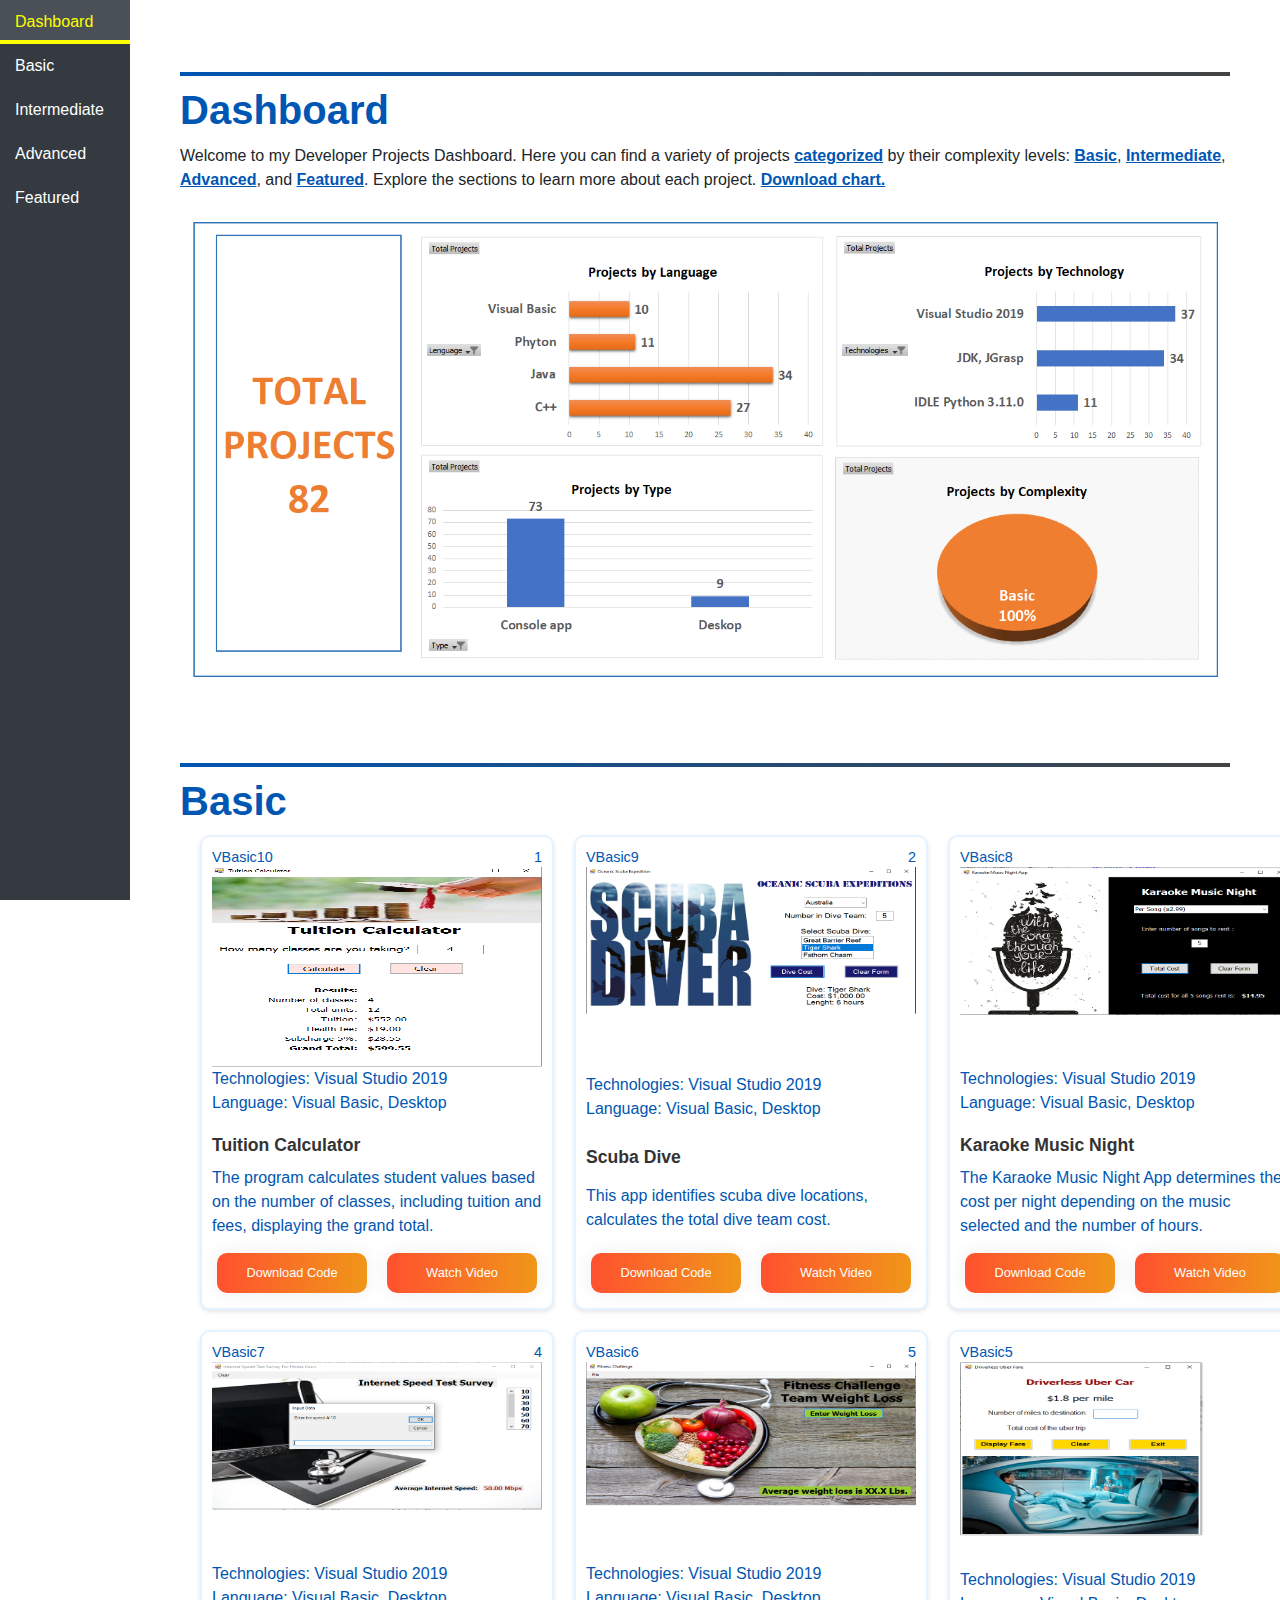
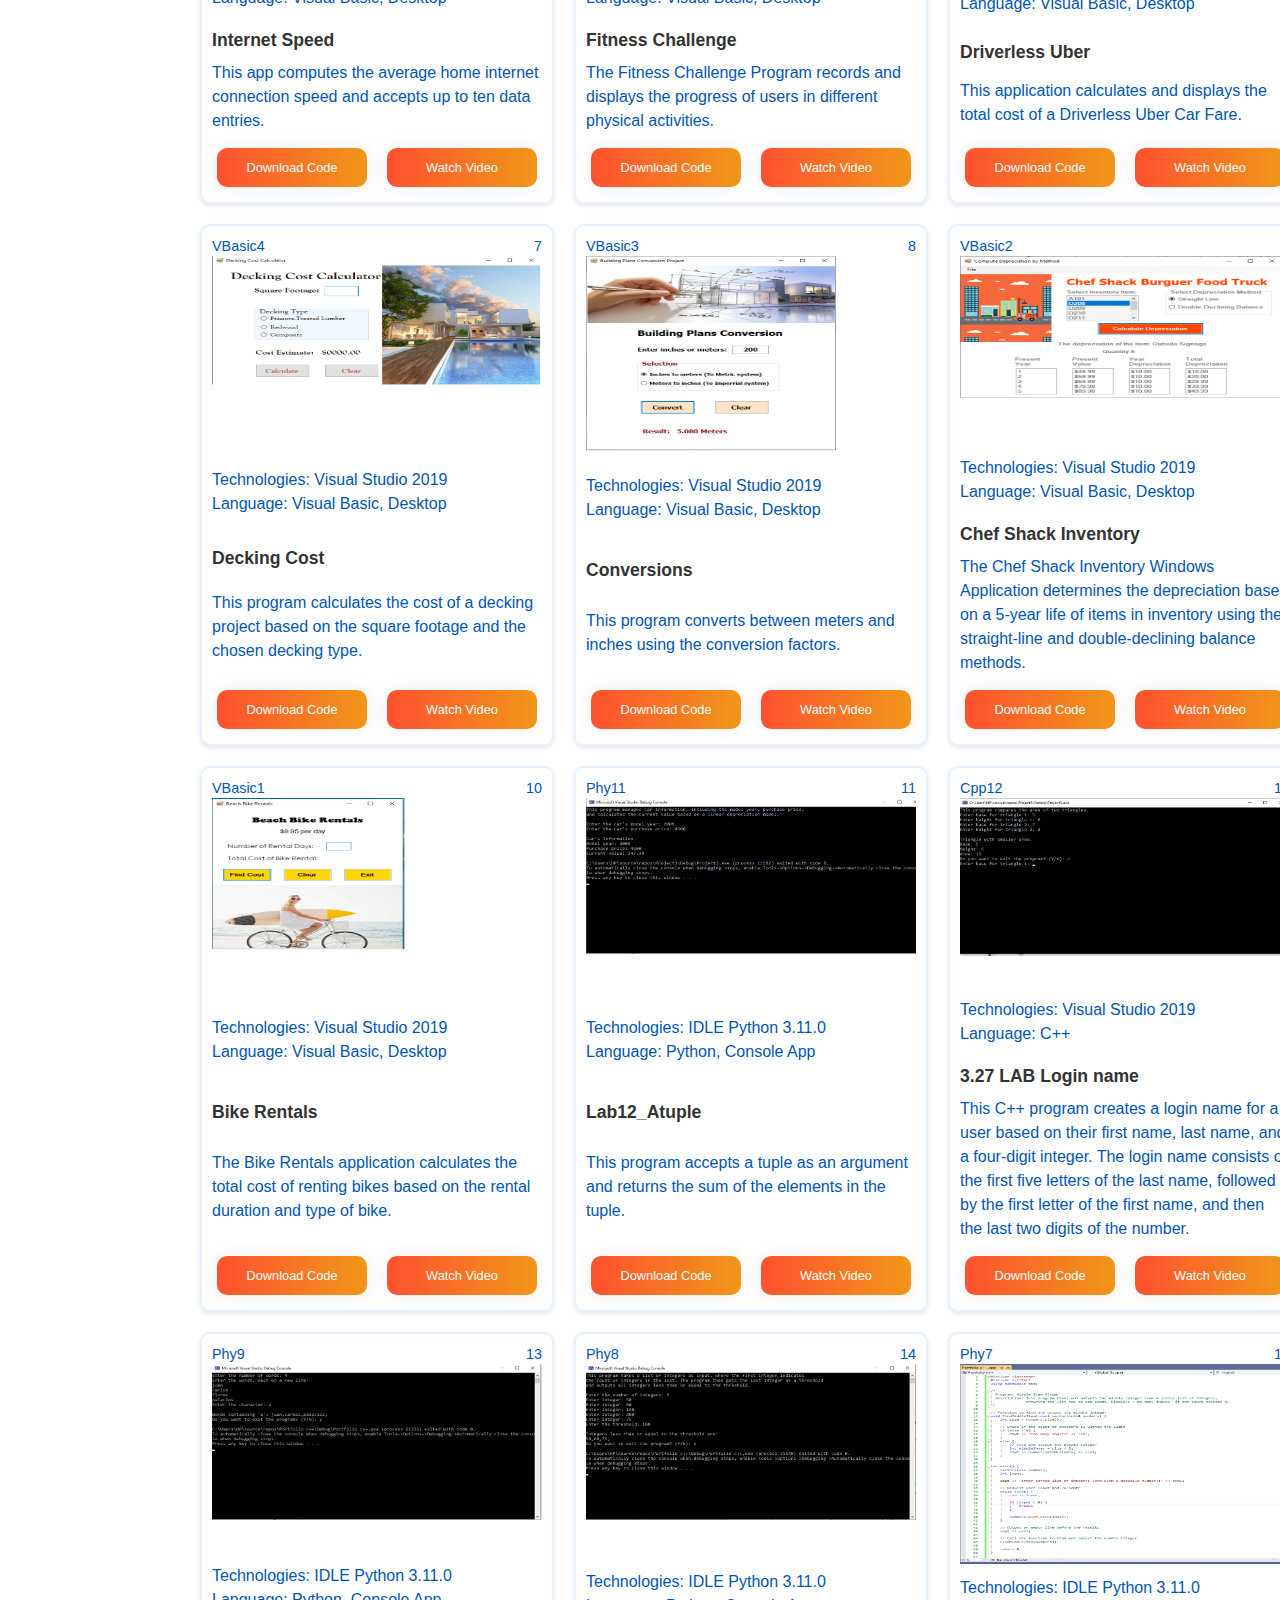
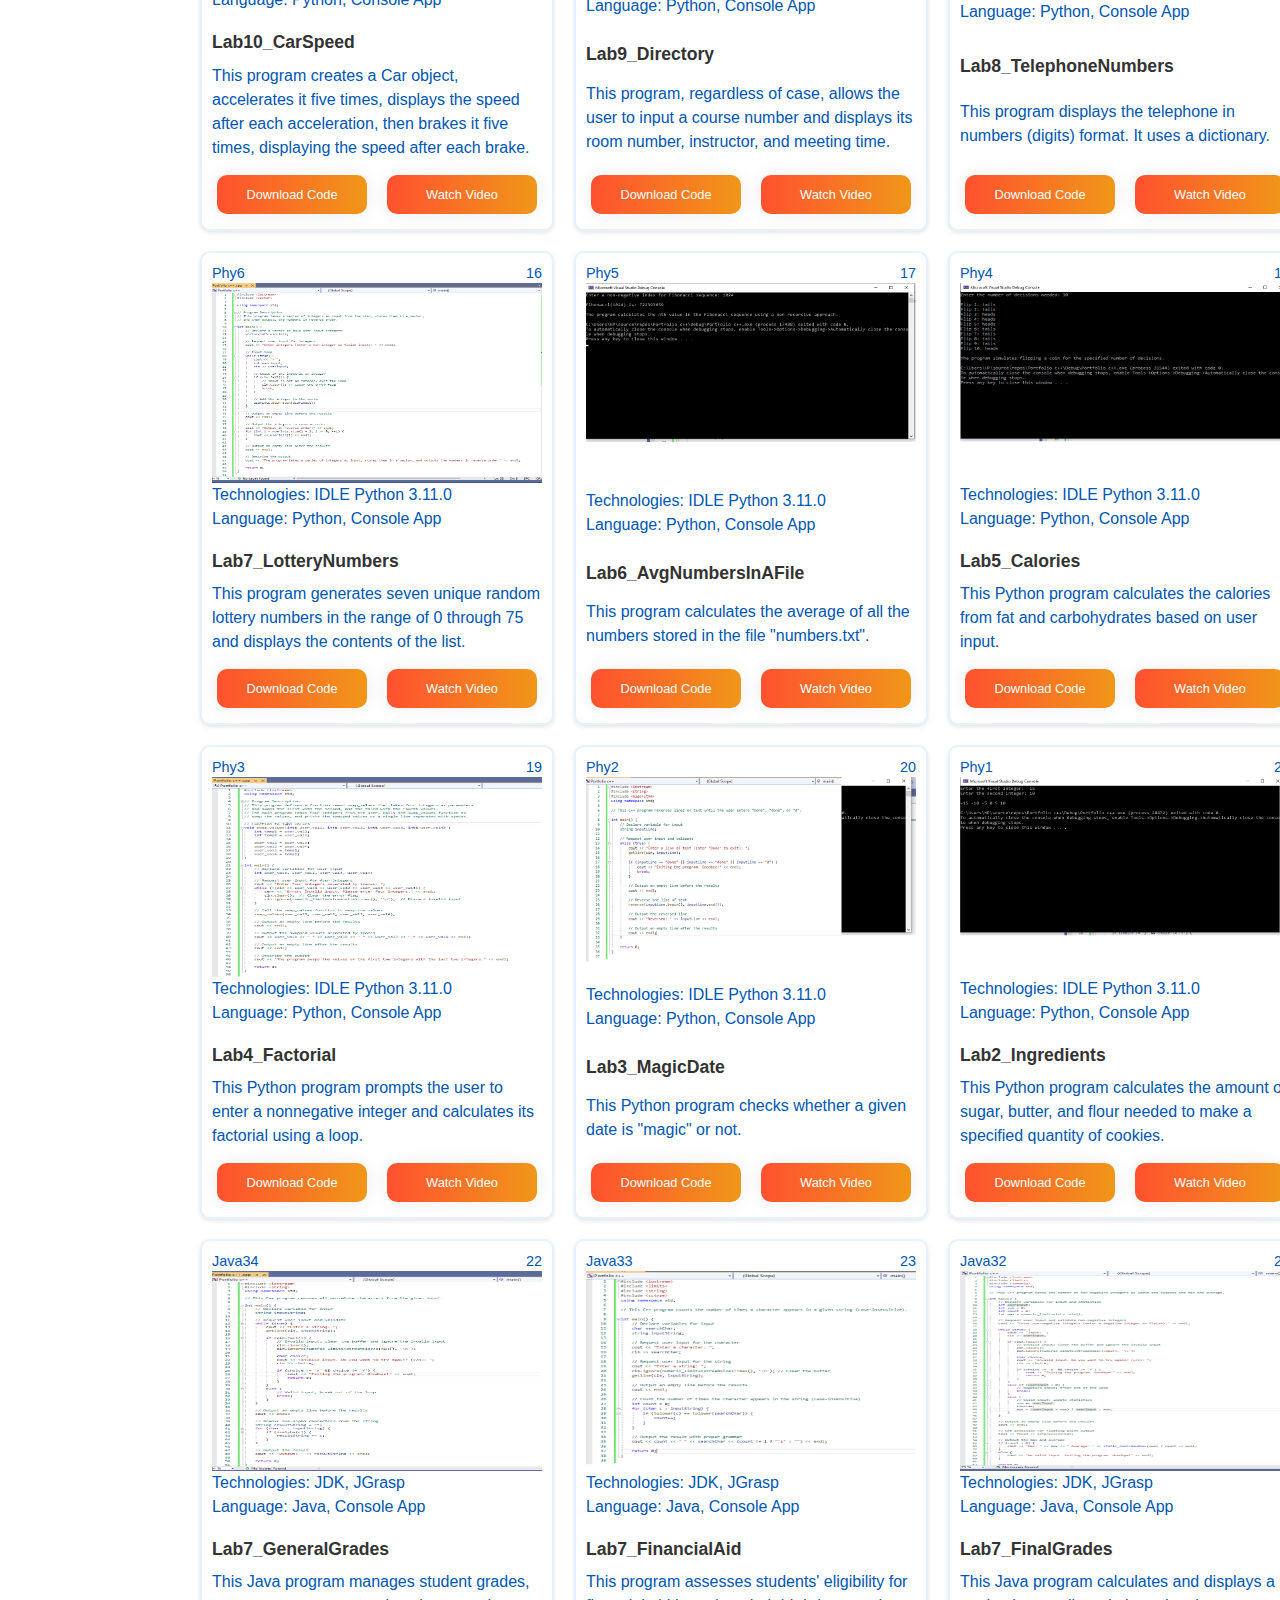
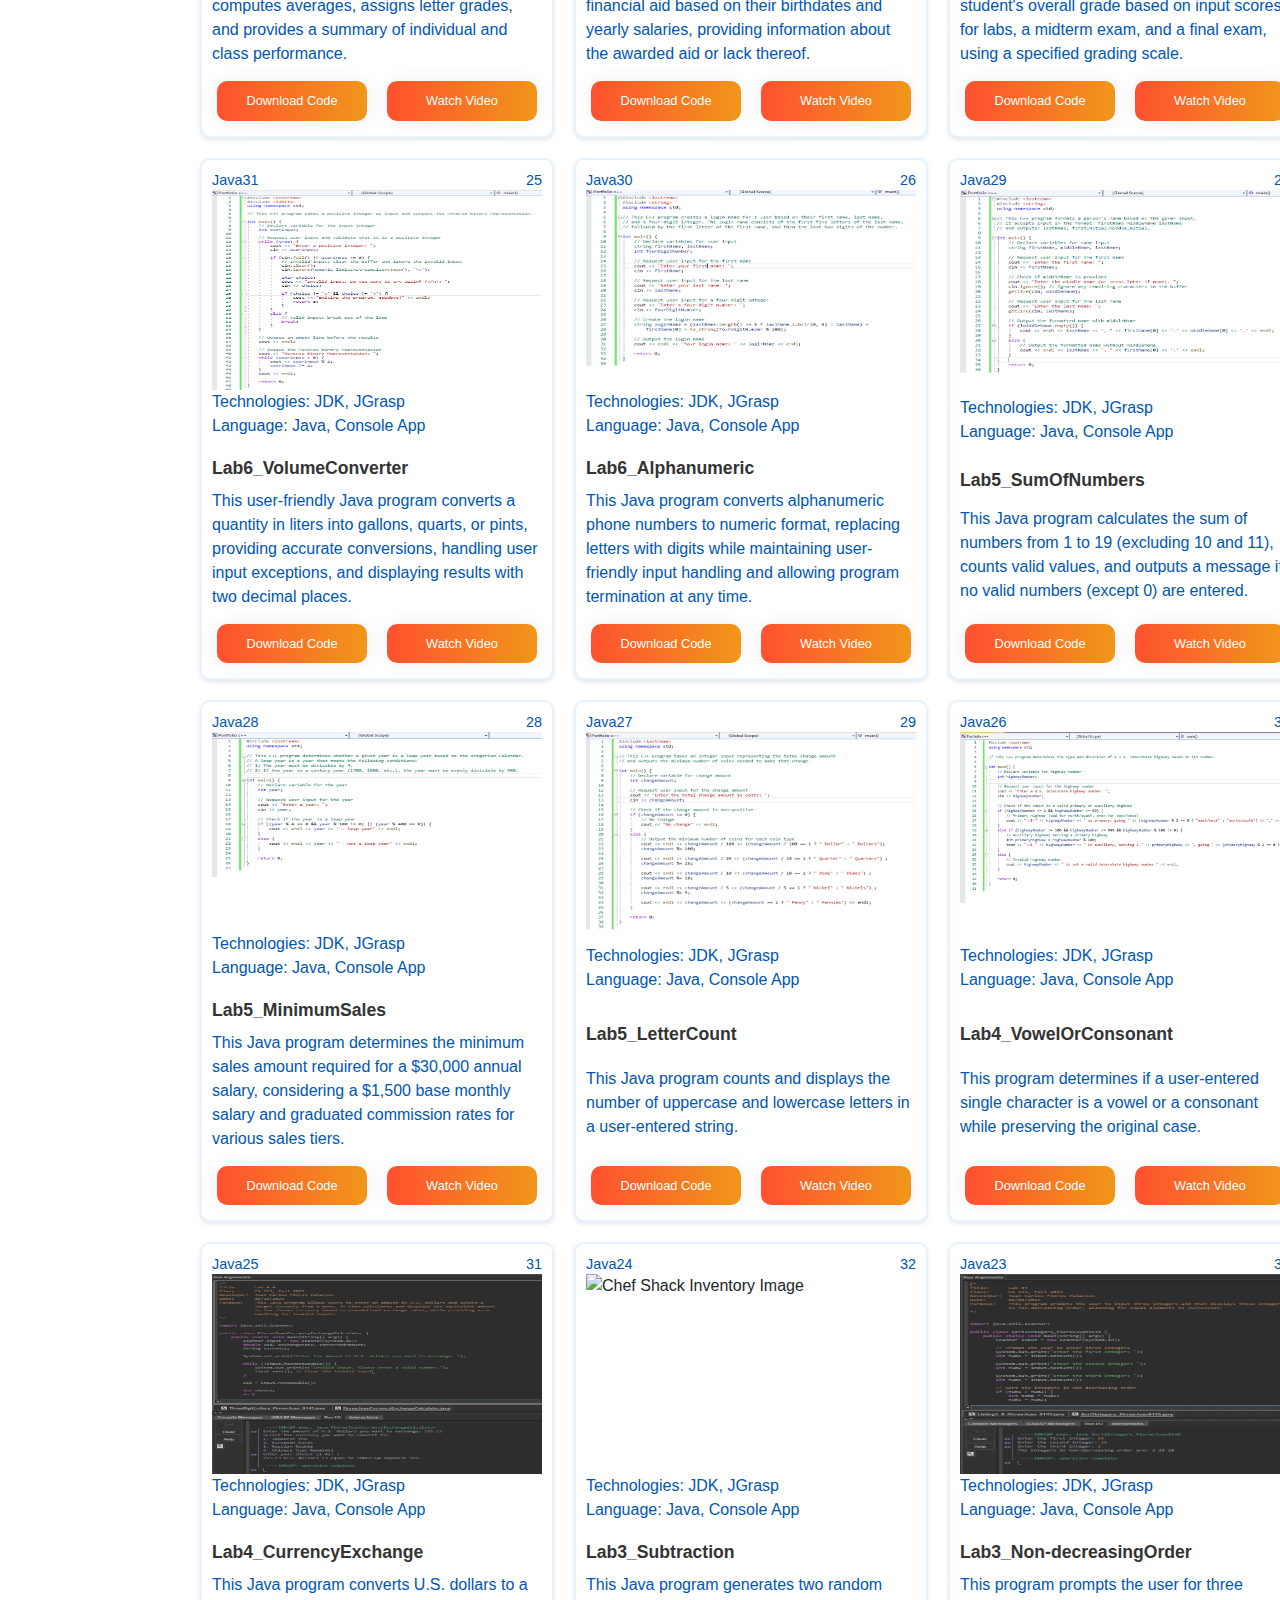
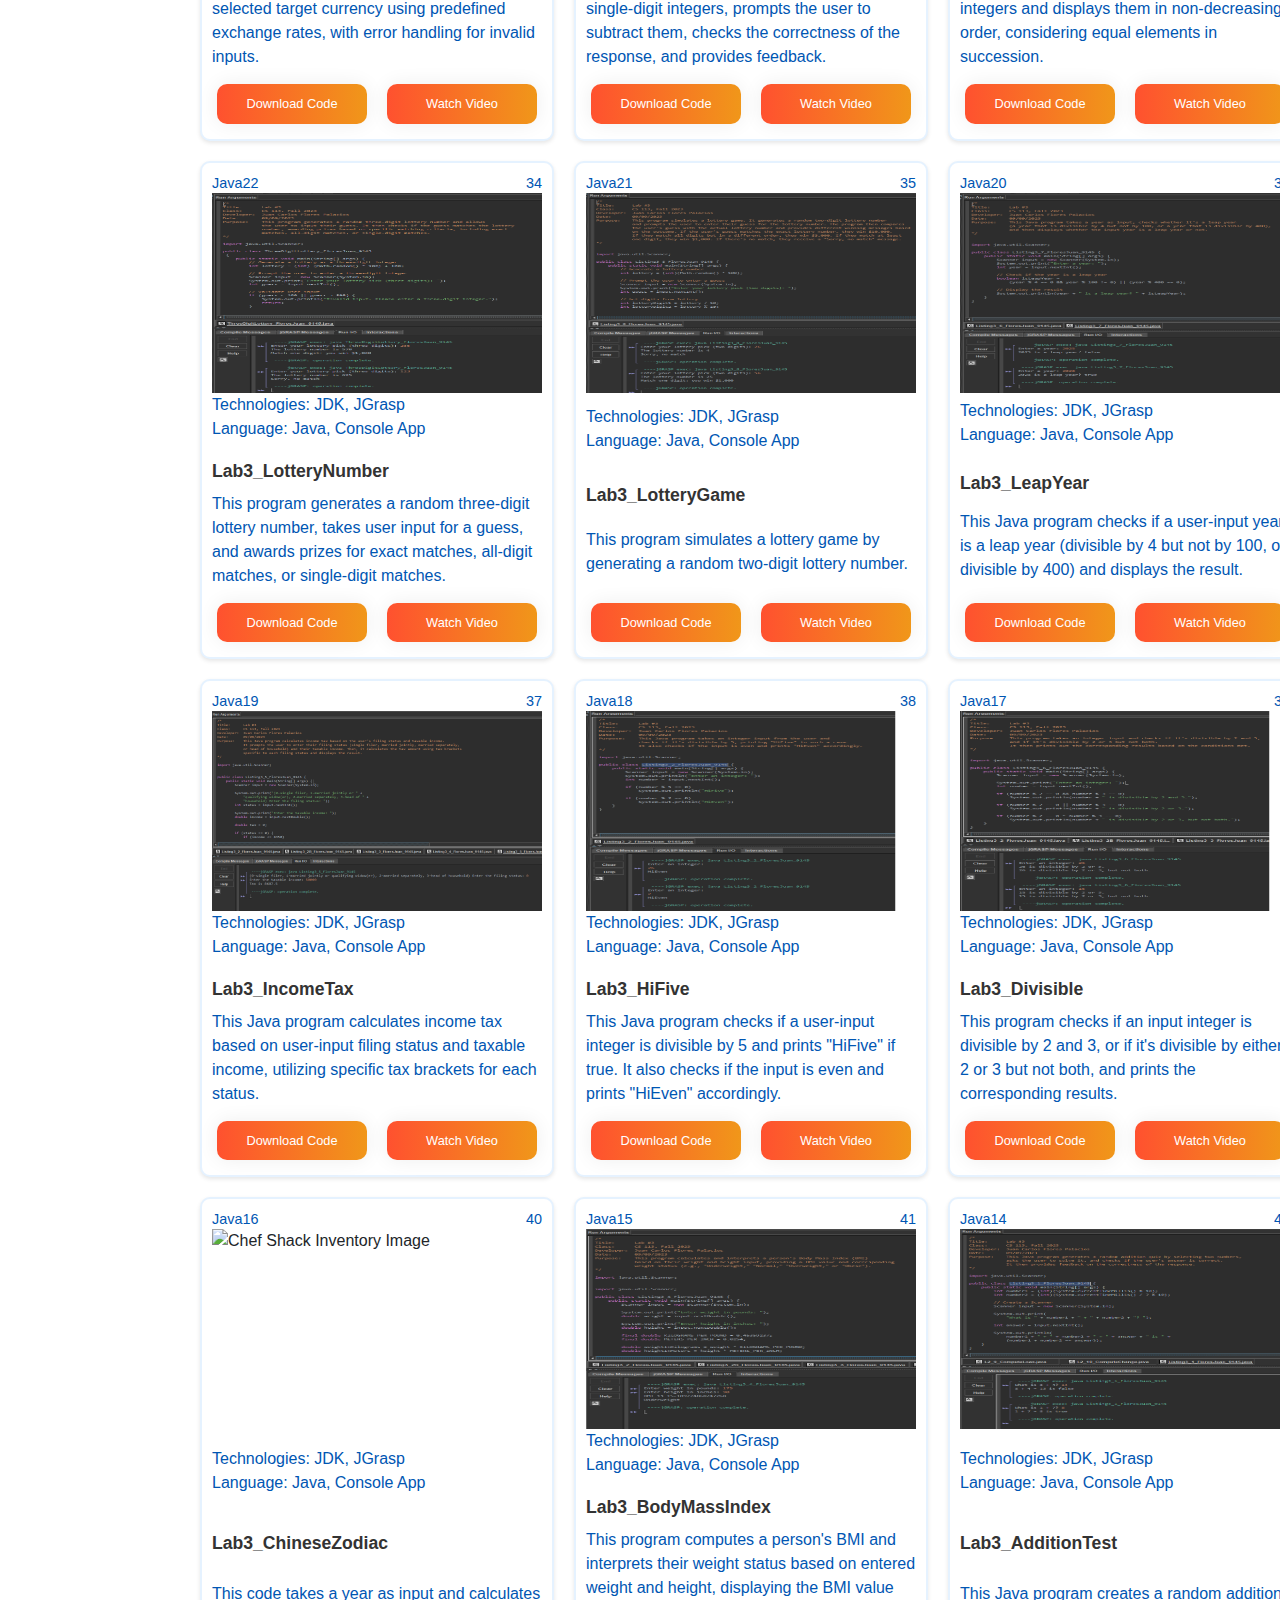
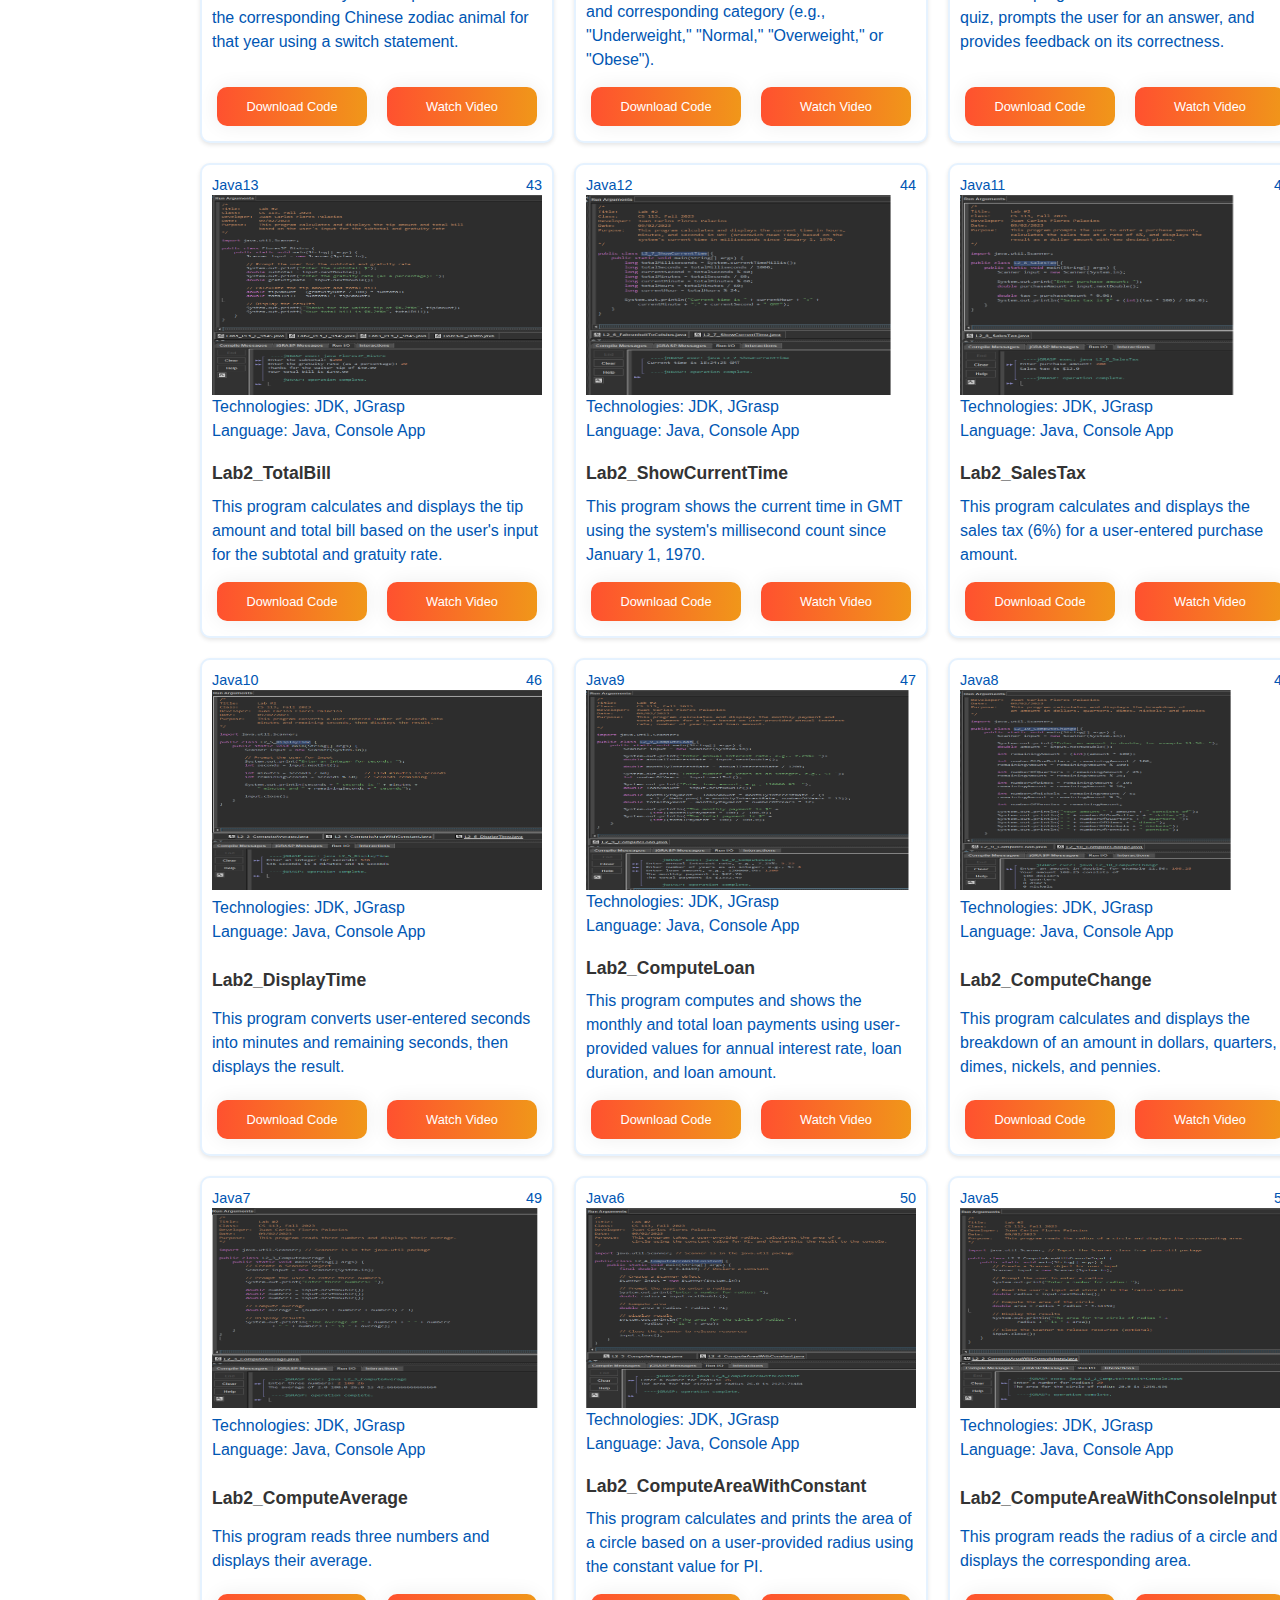
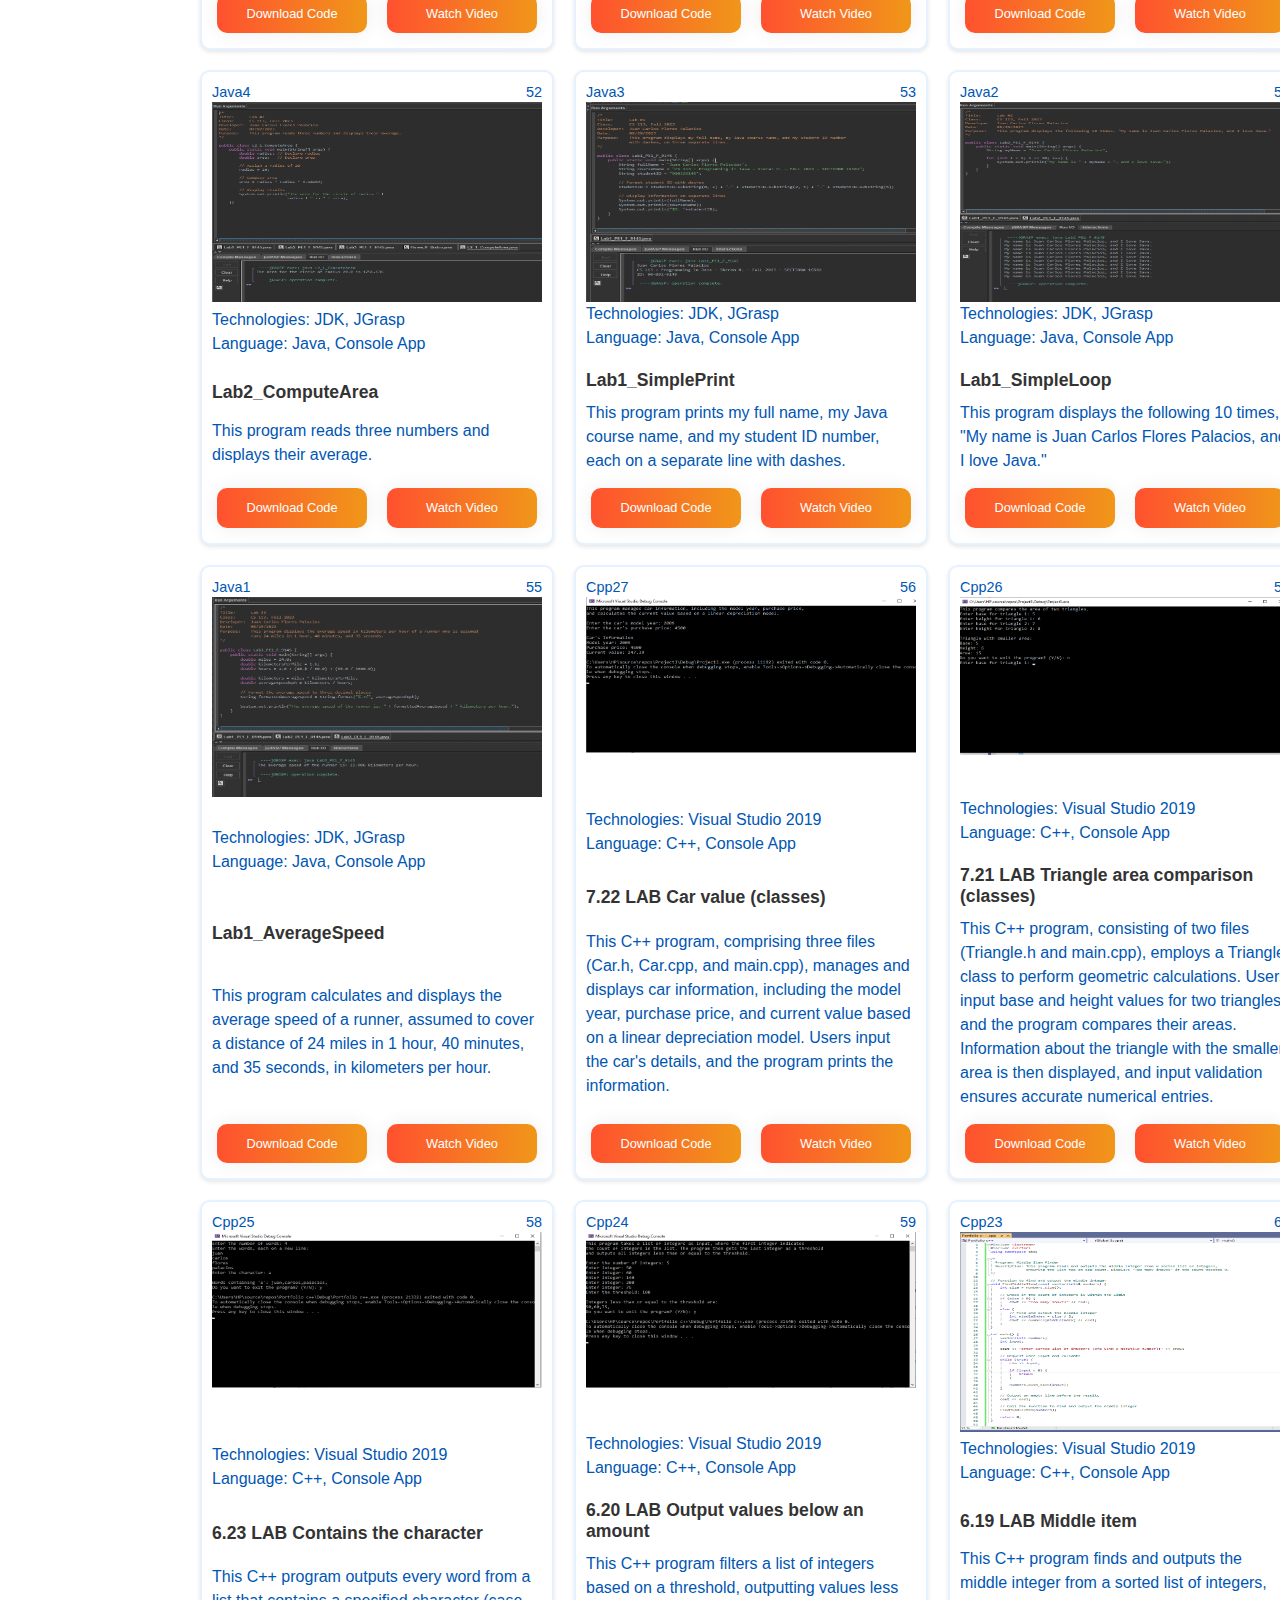
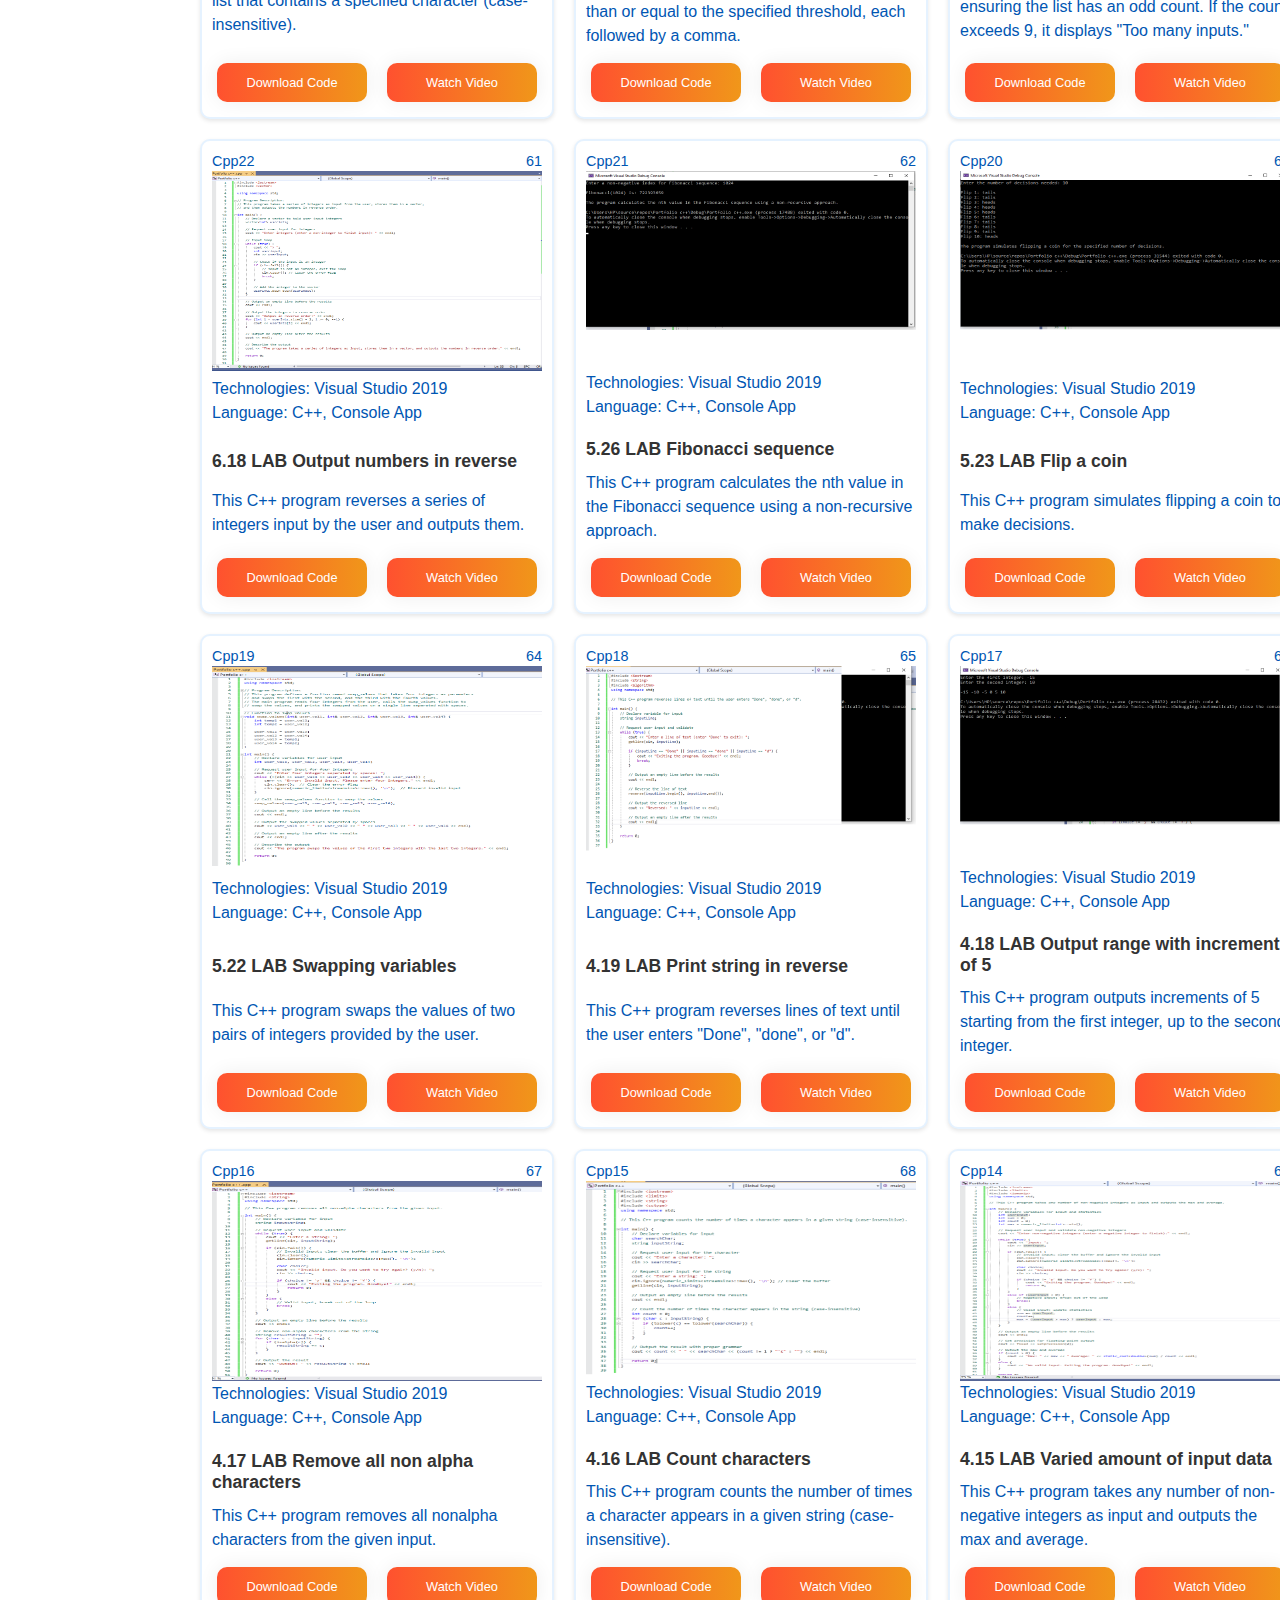
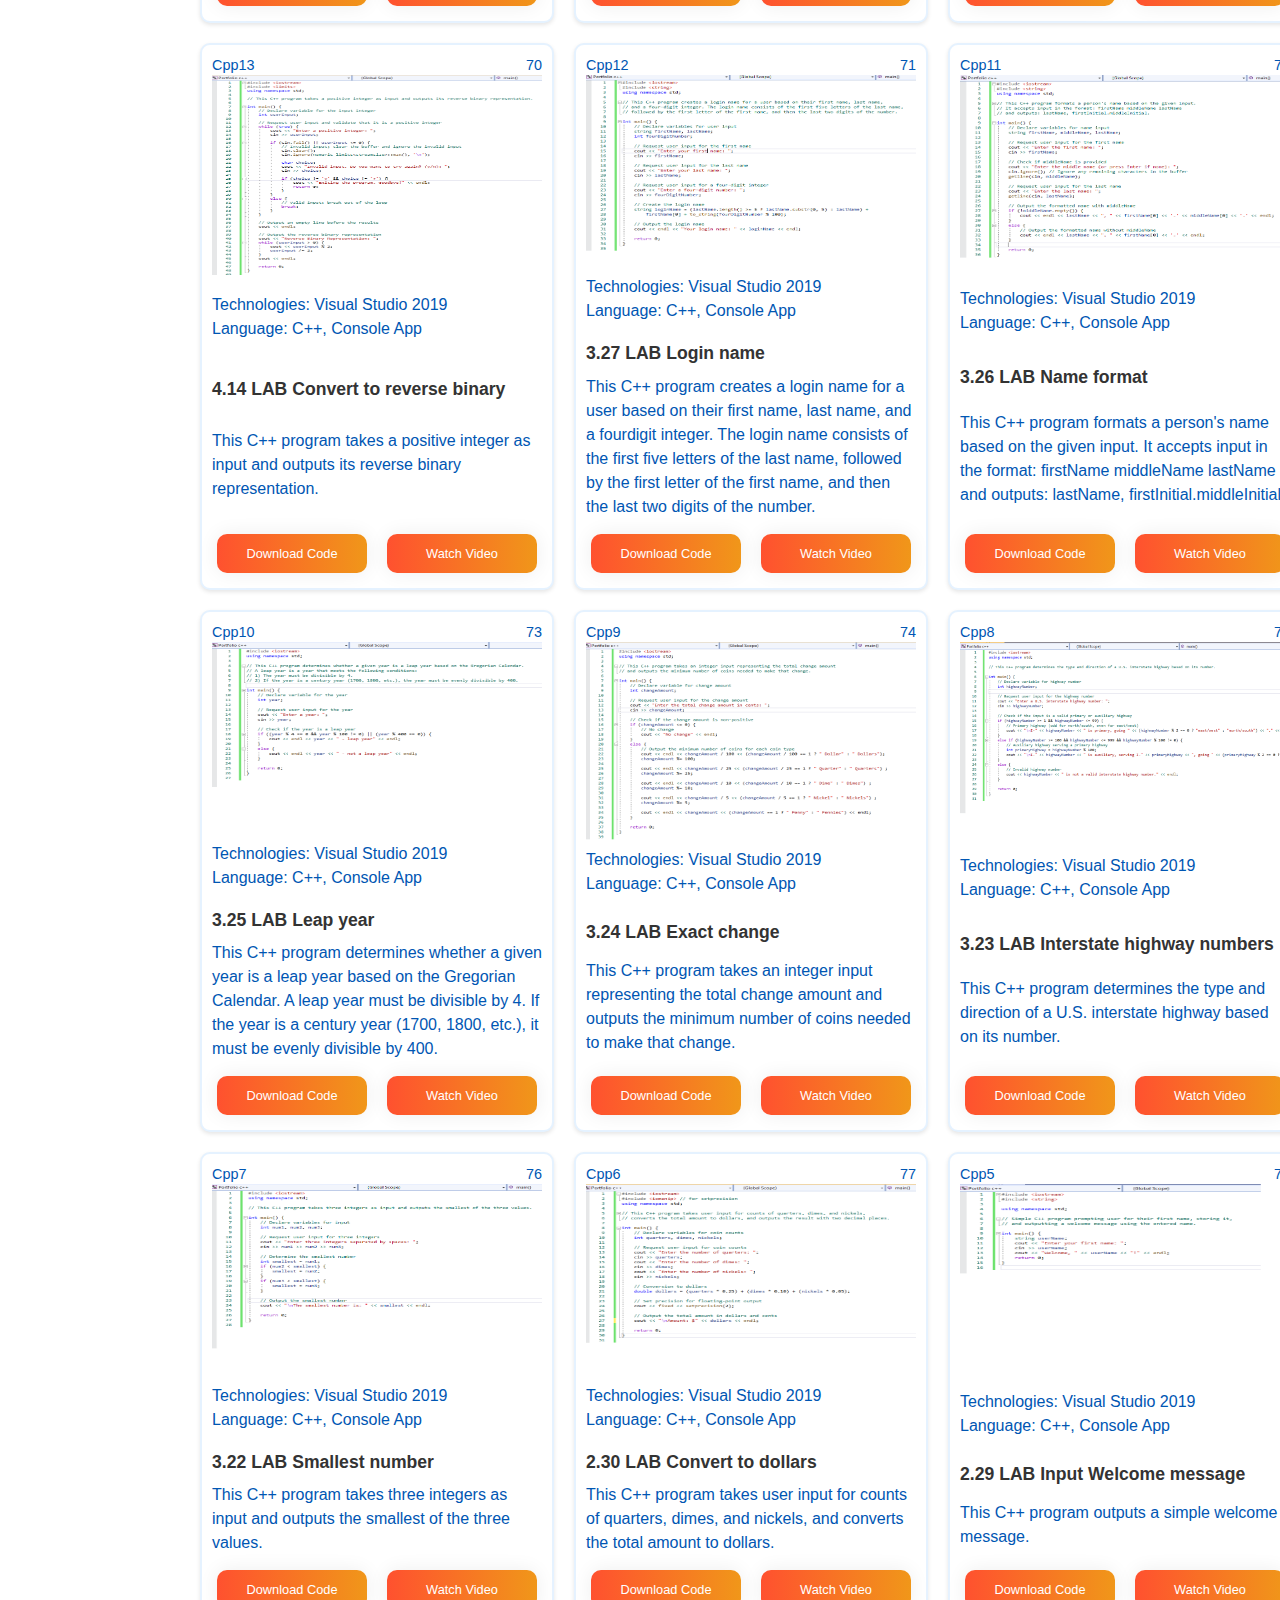
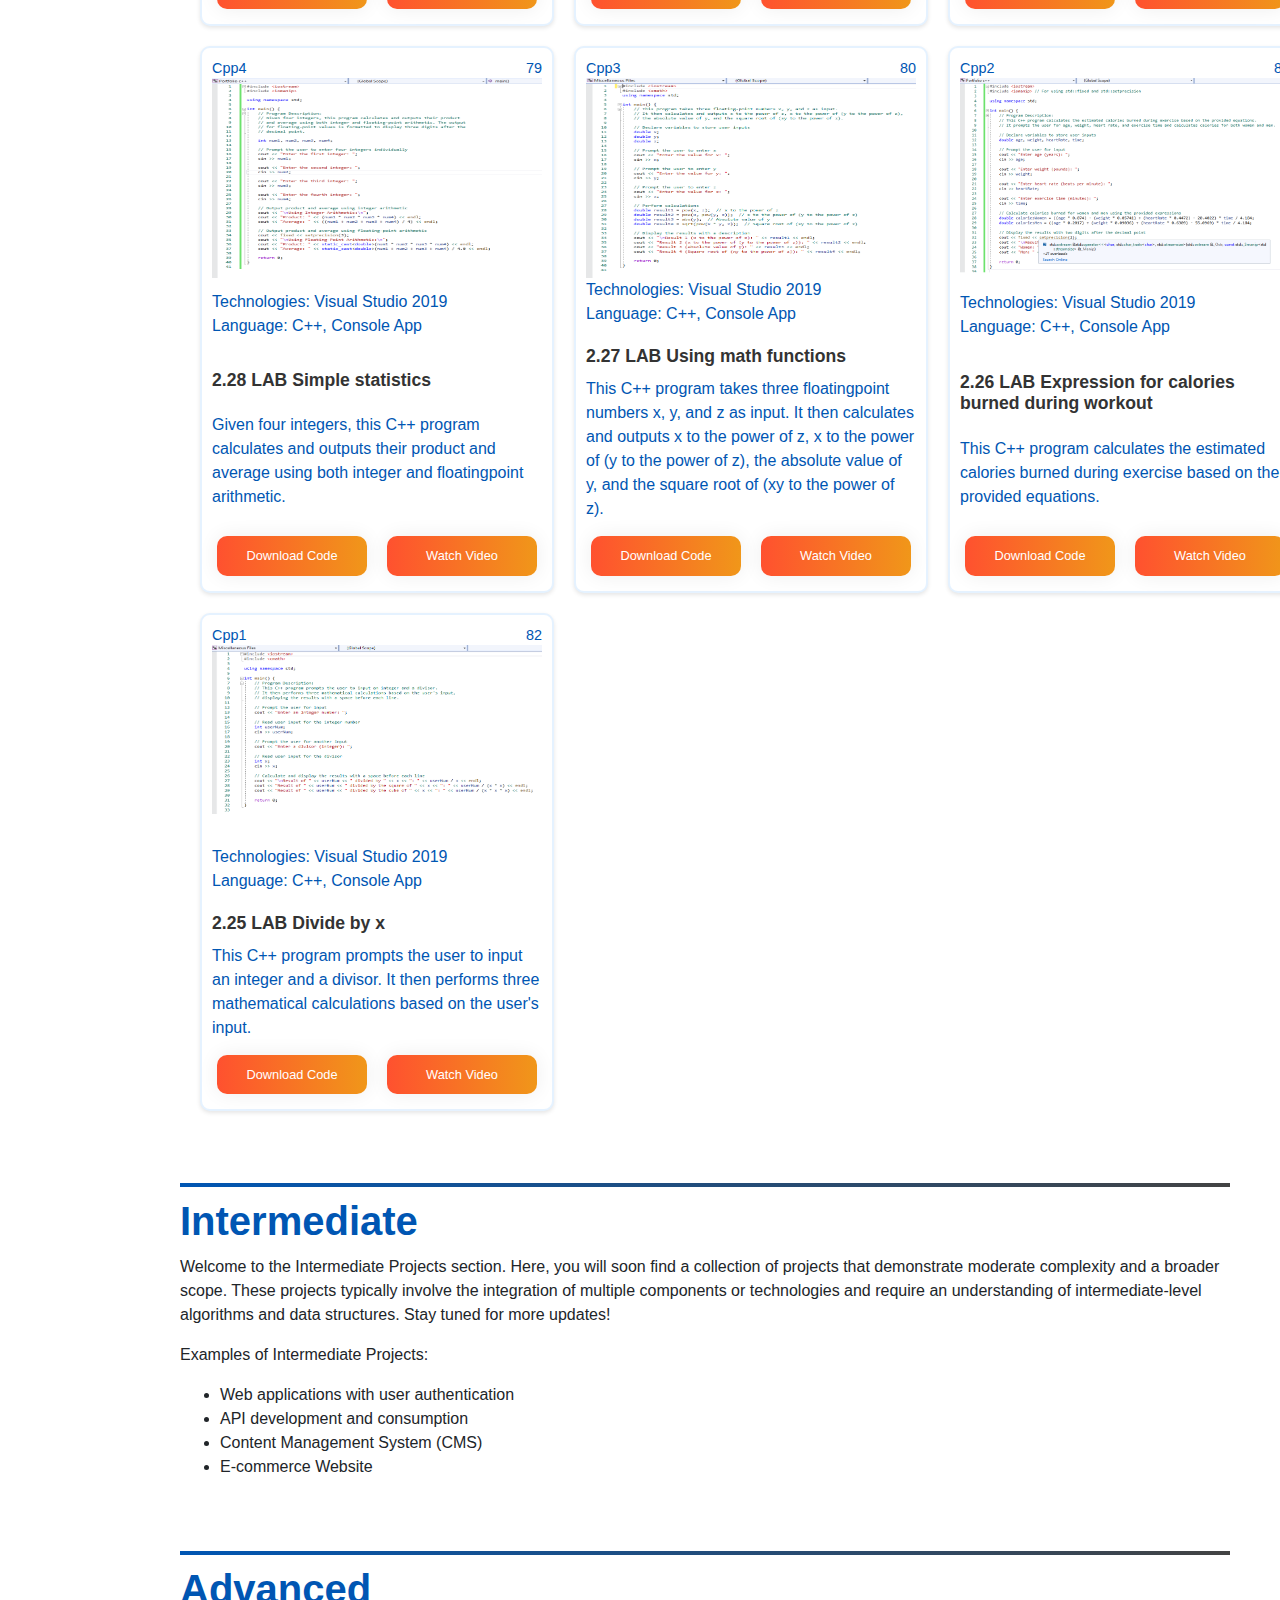
==== commit 551aac69: "Update projects.html" ====
--- a/projects.html
+++ b/projects.html
@@ -358,1112 +358,1358 @@
 </div>
 
                 <!-- Project 21 -->
-                <div class="project-item">
-                    <div class="project-number">21</div>
-                    <div class="project-number-left">Phy1</div>
-                    <iframe id="project-iframe" src="https://drive.google.com/file/d/1oOkzk7k3mYC7jYXcu8ExnMD0Gzqw4DYf/preview" width="100%" height="200" style="margin-top: 20px;" allow="autoplay"></iframe>
-                    <p class="technologies">Technologies: IDLE Python 3.11.0<br>Language: Python, Console App</p>
-                    <h3 class="project-title"><strong>Lab2_Ingredients</strong></h3>
-                    <p class="description">This Python program calculates the amount of sugar, butter, and flour needed to make a specified quantity of cookies.</p>
-                    <div class="button-container">
-                        <a href="https://drive.google.com/file/d/1WqLP5Y63ut6bYewYUwLvel9lNP65d6Cc/view?usp=sharing" class="btn-grad" target="_blank">Download Code</a>
-                        <a href="https://drive.google.com/file/d/1xfmQElWRX4660zpQ7L45w1KIUDgnRkpq/view?usp=drive_link" class="btn-grad" target="_blank">Watch Video</a>
-                    </div>
-                </div>
-
-                <!-- Project 22 -->
-                <div class="project-item">
-                    <div class="project-number">22</div>
-                    <div class="project-number-left">Java34</div>
-                    <iframe id="project-iframe" src="https://drive.google.com/file/d/1r2ugXDyxJJWLGlCKSQNEAq4A0N5IWAPK/preview" width="100%" height="200" style="margin-top: 20px;" allow="autoplay"></iframe>
-                    <p class="technologies">Technologies: JDK, JGrasp<br>Language: Java, Console App</p>
-                    <h3 class="project-title"><strong>Lab7_GeneralGrades</strong></h3>
-                    <p class="description">This Java program manages student grades, computes averages, assigns letter grades, and provides a summary of individual and class performance.</p>
-                    <div class="button-container">
-                        <a href="https://drive.google.com/file/d/1wd8f6Dw13JvKgx5h8eY68_CdWFO9rWcH/view?usp=sharing" class="btn-grad" target="_blank">Download Code</a>
-                        <a href="https://drive.google.com/file/d/1QF-0LO7sQVTUJS9a5v4eW8YhWiAsuUCZ/view?usp=drive_link" class="btn-grad" target="_blank">Watch Video</a>
-                    </div>
-                </div>
-
-                <!-- Project 23 -->
-                <div class="project-item">
-                    <div class="project-number">23</div>
-                    <div class="project-number-left">Java33</div>
-                    <iframe id="project-iframe" src="https://drive.google.com/file/d/10QdPoTBW0BhTtrpS1dSlAts2DADR8Fi7/preview" width="100%" height="200" style="margin-top: 20px;" allow="autoplay"></iframe>
-                    <p class="technologies">Technologies: JDK, JGrasp<br>Language: Java, Console App</p>
-                    <h3 class="project-title"><strong>Lab7_FinancialAid</strong></h3>
-                    <p class="description">This program assesses students' eligibility for financial aid based on their birthdates and yearly salaries, providing information about the awarded aid or lack thereof.</p>
-                    <div class="button-container">
-                        <a href="https://drive.google.com/file/d/1YgCH2ve78-EXSLaGXbrC_9IAvITVT7fV/view?usp=sharing" class="btn-grad" target="_blank">Download Code</a>
-                        <a href="https://drive.google.com/file/d/1GRmeJlxyx4NXavG3J3uyuQ0L8LwHtTUr/view?usp=drive_link" class="btn-grad" target="_blank">Watch Video</a>
-                    </div>
-                </div>
-
-                <!-- Project 24 -->
-                <div class="project-item">
-                    <div class="project-number">24</div>
-                    <div class="project-number-left">Java32</div>
-                    <iframe id="project-iframe" src="https://drive.google.com/file/d/1L3Q6lf69wQzgpKdrUGbxiEXIqiaIPmZD/preview" width="100%" height="200" style="margin-top: 20px;" allow="autoplay"></iframe>
-                    <p class="technologies">Technologies: JDK, JGrasp<br>Language: Java, Console App</p>
-                    <h3 class="project-title"><strong>Lab7_FinalGrades</strong></h3>
-                    <p class="description">This Java program calculates and displays a student's overall grade based on input scores for labs, a midterm exam, and a final exam, using a specified grading scale.</p>
-                    <div class="button-container">
-                        <a href="https://drive.google.com/file/d/1pHoyrB4jhuxecxwTG1s0T1yYDYFfNufI/view?usp=sharing" class="btn-grad" target="_blank">Download Code</a>
-                        <a href="https://drive.google.com/file/d/14E_Ha6nZoLirDUbRVXmhdYPCyQxfJ9BG/view?usp=drive_link" class="btn-grad" target="_blank">Watch Video</a>
-                    </div>
-                </div>
-
-                <!-- Project 25 -->
-                <div class="project-item">
-                    <div class="project-number">25</div>
-                    <div class="project-number-left">Java31</div>
-                    <iframe id="project-iframe" src="https://drive.google.com/file/d/17ZNL0CwIJjnUJYpKuR1XGBtAA2hHMuMp/preview" width="100%" height="200" style="margin-top: 20px;" allow="autoplay"></iframe>
-                    <p class="technologies">Technologies: JDK, JGrasp<br>Language: Java, Console App</p>
-                    <h3 class="project-title"><strong>Lab6_VolumeConverter</strong></h3>
-                    <p class="description">This user-friendly Java program converts a quantity in liters into gallons, quarts, or pints, providing accurate conversions, handling user input exceptions, and displaying results with two decimal places.</p>
-                    <div class="button-container">
-                        <a href="https://drive.google.com/file/d/1qLFqfVJ6Jp0HP8I2PHOf7KQdB9HXTbYO/view?usp=sharing" class="btn-grad" target="_blank">Download Code</a>
-                        <a href="https://drive.google.com/file/d/1HVXKN5l-HGgjgvjRohCjG5Kdr_fsPyNb/view?usp=drive_link" class="btn-grad" target="_blank">Watch Video</a>
-                    </div>
-                </div>
-
-                <!-- Project 26 -->
-                <div class="project-item">
-                    <div class="project-number">26</div>
-                    <div class="project-number-left">Java30</div>
-                    <iframe id="project-iframe" src="https://drive.google.com/file/d/1kZT3-uO-9LxUajlBpIBVT2KGTGyixjVD/preview" width="100%" height="200" style="margin-top: 20px;" allow="autoplay"></iframe>
-                    <p class="technologies">Technologies: JDK, JGrasp<br>Language: Java, Console App</p>
-                    <h3 class="project-title"><strong>Lab6_Alphanumeric</strong></h3>
-                    <p class="description">This Java program converts alphanumeric phone numbers to numeric format, replacing letters with digits while maintaining user-friendly input handling and allowing program termination at any time.</p>
-                    <div class="button-container">
-                        <a href="https://drive.google.com/file/d/1C5Ekjab1sRpNYFHvW1kcTqEwVipBG418/view?usp=sharing" class="btn-grad" target="_blank">Download Code</a>
-                        <a href="https://drive.google.com/file/d/1okTuxPS0AM3UR3w8No5IObGY4-SNGPdE/view?usp=drive_link" class="btn-grad" target="_blank">Watch Video</a>
-                    </div>
-                </div>
-
-                <!-- Project 27 -->
-                <div class="project-item">
-                    <div class="project-number">27</div>
-                    <div class="project-number-left">Java29</div>
-                    <iframe id="project-iframe" src="https://drive.google.com/file/d/1NIIvZSIXi0sply3DCdVEAe7InfjbHYmN/preview" width="100%" height="200" style="margin-top: 20px;" allow="autoplay"></iframe>
-                    <p class="technologies">Technologies: JDK, JGrasp<br>Language: Java, Console App</p>
-                    <h3 class="project-title"><strong>Lab5_SumOfNumbers</strong></h3>
-                    <p class="description">This Java program calculates the sum of numbers from 1 to 19 (excluding 10 and 11), counts valid values, and outputs a message if no valid numbers (except 0) are entered.</p>
-                    <div class="button-container">
-                        <a href="https://drive.google.com/file/d/13of3ZKhVjGeCgV3mtznrlAJ0W-_K3rs6/view?usp=sharing" class="btn-grad" target="_blank">Download Code</a>
-                        <a href="https://drive.google.com/file/d/1cLP7UbldzauRlZ6-b4rYLQ07K_lY61Vg/view?usp=drive_link" class="btn-grad" target="_blank">Watch Video</a>
-                    </div>
-                </div>
-                <!-- Project 28 -->
-                <div class="project-item">
-                    <div class="project-number">28</div>
-                    <div class="project-number-left">Java28</div>
-                    <iframe id="project-iframe" src="https://drive.google.com/file/d/1BYxzCaSbcJ9yDDf3b7OdxK9M5z9lp4g6/preview" width="100%" height="200" style="margin-top: 20px;" allow="autoplay"></iframe>
-                    <p class="technologies">Technologies: JDK, JGrasp<br>Language: Java, Console App</p>
-                    <h3 class="project-title"><strong>Lab5_MinimumSales</strong></h3>
-                    <p class="description">This Java program determines the minimum sales amount required for a $30,000 annual salary, considering a $1,500 base monthly salary and graduated commission rates for various sales tiers.</p>
-                    <div class="button-container">
-                        <a href="https://drive.google.com/file/d/1wa67NGZaAauXw_mJa6ophqORcL2f1YHI/view?usp=sharing" class="btn-grad" target="_blank">Download Code</a>
-                        <a href="https://drive.google.com/file/d/1pRlQgq6Zjz9-yod6U5IcG_zfYB9Wj4Rb/view?usp=drive_link" class="btn-grad" target="_blank">Watch Video</a>
-                    </div>
-                </div>
-
-                <!-- Project 29 -->
-                <div class="project-item">
-                    <div class="project-number">29</div>
-                    <div class="project-number-left">Java27</div>
-                    <iframe id="project-iframe" src="https://drive.google.com/file/d/1Ozcu7svCnjf-sMYJ7msvl7DX8-cYbCUB/preview" width="100%" height="200" style="margin-top: 20px;" allow="autoplay"></iframe>
-                    <p class="technologies">Technologies: JDK, JGrasp<br>Language: Java, Console App</p>
-                    <h3 class="project-title"><strong>Lab5_LetterCount</strong></h3>
-                    <p class="description">This Java program counts and displays the number of uppercase and lowercase letters in a user-entered string.</p>
-                    <div class="button-container">
-                        <a href="https://drive.google.com/file/d/1TGKrXAulLi-PEMlwyox5EKR_8pFE0Htn/view?usp=sharing" class="btn-grad" target="_blank">Download Code</a>
-                        <a href="https://drive.google.com/file/d/1EbmaQlg7kxvJ1yjLmOV1yxENqr1DJdLN/view?usp=drive_link" class="btn-grad" target="_blank">Watch Video</a>
-                    </div>
-                </div>
-
-                <!-- Project 30 -->
-                <div class="project-item">
-                    <div class="project-number">30</div>
-                    <div class="project-number-left">Java26</div>
-                    <iframe id="project-iframe" src="https://drive.google.com/file/d/1Lo_fyUNxUFnoPm1py_IIQh4FnSXPVY1Q/preview" width="100%" height="200" style="margin-top: 20px;" allow="autoplay"></iframe>
-                    <p class="technologies">Technologies: JDK, JGrasp<br>Language: Java, Console App</p>
-                    <h3 class="project-title"><strong>Lab4_VowelOrConsonant</strong></h3>
-                    <p class="description">This program determines if a user-entered single character is a vowel or a consonant while preserving the original case.</p>
-                    <div class="button-container">
-                        <a href="https://drive.google.com/file/d/19-uLrMLCA-VJjYPbIfDjGpl8LM2FihGg/view?usp=sharing" class="btn-grad" target="_blank">Download Code</a>
-                        <a href="https://drive.google.com/file/d/1_o2zVhGvV1VMiFSy4aYc4zIGyq2dbWjQ/view?usp=drive_link" class="btn-grad" target="_blank">Watch Video</a>
-                    </div>
-                </div>
-
-                <!-- Project 31 -->
-                <div class="project-item">
-                    <div class="project-number">31</div>
-                    <div class="project-number-left">Java25</div>
-                    <iframe id="project-iframe" src="https://drive.google.com/file/d/1coDyMHkoOHzjyTRRwt1QMcxHIoOnFFVm/preview" width="100%" height="200" style="margin-top: 20px;" allow="autoplay"></iframe>
-                    <p class="technologies">Technologies: JDK, JGrasp<br>Language: Java, Console App</p>
-                    <h3 class="project-title"><strong>Lab4_CurrencyExchange</strong></h3>
-                    <p class="description">This Java program converts U.S. dollars to a selected target currency using predefined exchange rates, with error handling for invalid inputs.</p>
-                    <div class="button-container">
-                        <a href="https://drive.google.com/file/d/1o0kuToKZRi7MsUGFGLtlB8BeGVO0N759/view?usp=sharing" class="btn-grad" target="_blank">Download Code</a>
-                        <a href="https://drive.google.com/file/d/1Jmmu7hpz-gxnpPZ0g_nQlnAWtV4uttqI/view?usp=drive_link" class="btn-grad" target="_blank">Watch Video</a>
-                    </div>
-                </div>
-                <!-- Project 32 -->
-                <div class="project-item">
-                    <div class="project-number">32</div>
-                    <div class="project-number-left">Java24</div>
-                    <iframe id="project-iframe" src="https://drive.google.com/file/d/1CkaSGaVMZRyw_4vShycnFbng7S0kY9u7/preview" width="100%" height="200" style="margin-top: 20px;" allow="autoplay"></iframe>
-                    <p class="technologies">Technologies: JDK, JGrasp<br>Language: Java, Console App</p>
-                    <h3 class="project-title"><strong>Lab3_Subtraction</strong></h3>
-                    <p class="description">This Java program generates two random single-digit integers, prompts the user to subtract them, checks the correctness of the response, and provides feedback.</p>
-                    <div class="button-container">
-                        <a href="https://drive.google.com/file/d/17rswJc9VaVWsJIx9y-dcLsr6-hISN_2k/view?usp=sharing" class="btn-grad" target="_blank">Download Code</a>
-                        <a href="https://drive.google.com/file/d/1RN0emFuWyFe6FD3qOmO9CWNY1pBBPJtZ/view?usp=drive_link" class="btn-grad" target="_blank">Watch Video</a>
-                    </div>
-                </div>
-
-                <!-- Project 33 -->
-                <div class="project-item">
-                    <div class="project-number">33</div>
-                    <div class="project-number-left">Java23</div>
-                    <iframe id="project-iframe" src="https://drive.google.com/file/d/1YyFGKvPkVkPTjR4AQG7U1cY4Abr18UOV/preview" width="100%" height="200" style="margin-top: 20px;" allow="autoplay"></iframe>
-                    <p class="technologies">Technologies: JDK, JGrasp<br>Language: Java, Console App</p>
-                    <h3 class="project-title"><strong>Lab3_Non-decreasingOrder</strong></h3>
-                    <p class="description">This program prompts the user for three integers and displays them in non-decreasing order, considering equal elements in succession.</p>
-                    <div class="button-container">
-                        <a href="https://drive.google.com/file/d/17lcen4wNrMDS6Iq6whfuqziaBRn0DONG/view?usp=sharing" class="btn-grad" target="_blank">Download Code</a>
-                        <a href="https://drive.google.com/file/d/1as1Wosenn9qIdgPZLRHlXUaUlCJRqd7U/view?usp=drive_link" class="btn-grad" target="_blank">Watch Video</a>
-                    </div>
-                </div>
-
-                <!-- Project 34 -->
-                <div class="project-item">
-                    <div class="project-number">34</div>
-                    <div class="project-number-left">Java22</div>
-                    <iframe id="project-iframe" src="https://drive.google.com/file/d/1D8UzegpTrTTUN9-0n6zx_YAR9POl01OO/preview" width="100%" height="200" style="margin-top: 20px;" allow="autoplay"></iframe>
-                    <p class="technologies">Technologies: JDK, JGrasp<br>Language: Java, Console App</p>
-                    <h3 class="project-title"><strong>Lab3_LotteryNumber</strong></h3>
-                    <p class="description">This program generates a random three-digit lottery number, takes user input for a guess, and awards prizes for exact matches, all-digit matches, or single-digit matches.</p>
-                    <div class="button-container">
-                        <a href="https://drive.google.com/file/d/1q7BWG-pK_T-dKXAPx1wOyxi98yrvjzRw/view?usp=sharing" class="btn-grad" target="_blank">Download Code</a>
-                        <a href="https://drive.google.com/file/d/1Yy8eo433PJNblL6Az67zUlDCROMolm43/view?usp=drive_link" class="btn-grad" target="_blank">Watch Video</a>
-                    </div>
-                </div>
-
-                <!-- Project 35 -->
-                <div class="project-item">
-                    <div class="project-number">35</div>
-                    <div class="project-number-left">Java21</div>
-                    <iframe id="project-iframe" src="https://drive.google.com/file/d/17Tz4N5WdlOyFdbnKagOP0v5qznsgNfmv/preview" width="100%" height="200" style="margin-top: 20px;" allow="autoplay"></iframe>
-                    <p class="technologies">Technologies: JDK, JGrasp<br>Language: Java, Console App</p>
-                    <h3 class="project-title"><strong>Lab3_LotteryGame</strong></h3>
-                    <p class="description">This program simulates a lottery game by generating a random two-digit lottery number.</p>
-                    <div class="button-container">
-                        <a href="https://drive.google.com/file/d/1lsl2sgBcBP_mOmA7PG5klh-qgpzb3drS/view?usp=sharing" class="btn-grad" target="_blank">Download Code</a>
-                        <a href="https://drive.google.com/file/d/1IB7SnBeRu3fqwe2zQM5cSGQTrBH1m1W_/view?usp=drive_link" class="btn-grad" target="_blank">Watch Video</a>
-                    </div>
-                </div>
-                <!-- Project 36 -->
-                <div class="project-item">
-                    <div class="project-number">36</div>
-                    <div class="project-number-left">Java20</div>
-                    <iframe id="project-iframe" src="https://drive.google.com/file/d/146yV9bDIhte8DqmWJRDQLK8EAVKnKkWb/preview" width="100%" height="200" style="margin-top: 20px;" allow="autoplay"></iframe>
-                    <p class="technologies">Technologies: JDK, JGrasp<br>Language: Java, Console App</p>
-                    <h3 class="project-title"><strong>Lab3_LeapYear</strong></h3>
-                    <p class="description">This Java program checks if a user-input year is a leap year (divisible by 4 but not by 100, or divisible by 400) and displays the result.</p>
-                    <div class="button-container">
-                        <a href="https://drive.google.com/file/d/1W0O424YuD-AVEJYcv8ZLtbHTySEJjHgW/view?usp=sharing" class="btn-grad" target="_blank">Download Code</a>
-                        <a href="https://drive.google.com/file/d/1Q5XC6VxrWDP4HDYr2svUKcdl0hoMU-dK/view?usp=drive_link" class="btn-grad" target="_blank">Watch Video</a>
-                    </div>
-                </div>
-
-                <!-- Project 37 -->
-                <div class="project-item">
-                    <div class="project-number">37</div>
-                    <div class="project-number-left">Java19</div>
-                    <iframe id="project-iframe" src="https://drive.google.com/file/d/1UAGKG9zUPirJHerbOTh9GY2itj2AbuHb/preview" width="100%" height="200" style="margin-top: 20px;" allow="autoplay"></iframe>
-                    <p class="technologies">Technologies: JDK, JGrasp<br>Language: Java, Console App</p>
-                    <h3 class="project-title"><strong>Lab3_IncomeTax</strong></h3>
-                    <p class="description">This Java program calculates income tax based on user-input filing status and taxable income, utilizing specific tax brackets for each status.</p>
-                    <div class="button-container">
-                        <a href="https://drive.google.com/file/d/1cXxvXtypyZs4BHdP7-8kWfPY0Q4ksAb9/view?usp=sharing" class="btn-grad" target="_blank">Download Code</a>
-                        <a href="https://drive.google.com/file/d/18vYDtVoQJei7nwXBxfV7Q0ItAaMtRUnM/view?usp=drive_link" class="btn-grad" target="_blank">Watch Video</a>
-                    </div>
-                </div>
-
-                <!-- Project 38 -->
-                <div class="project-item">
-                    <div class="project-number">38</div>
-                    <div class="project-number-left">Java18</div>
-                    <iframe id="project-iframe" src="https://drive.google.com/file/d/1U2J7ogBZfWsIPLpYmrDWqAmNgrJMFwBc/preview" width="100%" height="200" style="margin-top: 20px;" allow="autoplay"></iframe>
-                    <p class="technologies">Technologies: JDK, JGrasp<br>Language: Java, Console App</p>
-                    <h3 class="project-title"><strong>Lab3_HiFive</strong></h3>
-                    <p class="description">This Java program checks if a user-input integer is divisible by 5 and prints "HiFive" if true. It also checks if the input is even and prints "HiEven" accordingly.</p>
-                    <div class="button-container">
-                        <a href="https://drive.google.com/file/d/1zG_GjdignWYF3s3Mcu7o0RHj_DXnsTJX/view?usp=sharing" class="btn-grad" target="_blank">Download Code</a>
-                        <a href="https://drive.google.com/file/d/1nbLO54v208dGbdef7PMWNmMLkBOJag_w/view?usp=drive_link" class="btn-grad" target="_blank">Watch Video</a>
-                    </div>
-                </div>
-
-                <!-- Project 39 -->
-                <div class="project-item">
-                    <div class="project-number">39</div>
-                    <div class="project-number-left">Java17</div>
-                    <iframe id="project-iframe" src="https://drive.google.com/file/d/1AdjTmSO6Y1j14OjFZxnrPjwD4Y4l9Xm7/preview" width="100%" height="200" style="margin-top: 20px;" allow="autoplay"></iframe>
-                    <p class="technologies">Technologies: JDK, JGrasp<br>Language: Java, Console App</p>
-                    <h3 class="project-title"><strong>Lab3_Divisible</strong></h3>
-                    <p class="description">This program checks if an input integer is divisible by 2 and 3, or if it's divisible by either 2 or 3 but not both, and prints the corresponding results.</p>
-                    <div class="button-container">
-                        <a href="https://drive.google.com/file/d/14GY7iBRTpell_clN4EZdYED8MIp0JSBu/view?usp=sharing" class="btn-grad" target="_blank">Download Code</a>
-                        <a href="https://drive.google.com/file/d/184wzrL3qb_3w8yQdz1c6ERz73xGlFwgJ/view?usp=drive_link" class="btn-grad" target="_blank">Watch Video</a>
-                    </div>
-                </div>
-
-                <!-- Project 40 -->
-                <div class="project-item">
-                    <div class="project-number">40</div>
-                    <div class="project-number-left">Java16</div>
-                    <iframe id="project-iframe" src="https://drive.google.com/file/d/132gQ1gIyiPOlZPMvu8NOKY4XbJer27Ry/preview" width="100%" height="200" style="margin-top: 20px;" allow="autoplay"></iframe>
-                    <p class="technologies">Technologies: JDK, JGrasp<br>Language: Java, Console App</p>
-                    <h3 class="project-title"><strong>Lab3_ChineseZodiac</strong></h3>
-                    <p class="description">This code takes a year as input and calculates the corresponding Chinese zodiac animal for that year using a switch statement.</p>
-                    <div class="button-container">
-                        <a href="https://drive.google.com/file/d/1dh5nQasz9LAZf3twDHoE4TU-cD3oco6k/view?usp=sharing" class="btn-grad" target="_blank">Download Code</a>
-                        <a href="https://drive.google.com/file/d/1Jj3pekiw0_LJ9ROb1xDCzjQJk-TbvoFb/view?usp=drive_link" class="btn-grad" target="_blank">Watch Video</a>
-                    </div>
-                </div>
-
-                <!-- Project 41 -->
-                <div class="project-item">
-                    <div class="project-number">41</div>
-                    <div class="project-number-left">Java15</div>
-                    <iframe id="project-iframe" src="https://drive.google.com/file/d/1QGe0o-hreEvidT65EiRwkTUF8eWyw3Ee/preview" width="100%" height="200" style="margin-top: 20px;" allow="autoplay"></iframe>
-                    <p class="technologies">Technologies: JDK, JGrasp<br>Language: Java, Console App</p>
-                    <h3 class="project-title"><strong>Lab3_BodyMassIndex</strong></h3>
-                    <p class="description">This program computes a person's BMI and interprets their weight status based on entered weight and height, displaying the BMI value and corresponding category (e.g., "Underweight," "Normal," "Overweight," or "Obese").</p>
-                    <div class="button-container">
-                        <a href="https://drive.google.com/file/d/1HpVax2SoWaezww5JovJq8vHxflILD12p/view?usp=sharing" class="btn-grad" target="_blank">Download Code</a>
-                        <a href="https://drive.google.com/file/d/1mzlDQxtqANkm9micsyz7OGiD1dmL-KGM/view?usp=drive_link" class="btn-grad" target="_blank">Watch Video</a>
-                    </div>
-                </div>
-
-                <!-- Project 42 -->
-                <div class="project-item">
-                    <div class="project-number">42</div>
-                    <div class="project-number-left">Java14</div>
-                    <iframe id="project-iframe" src="https://drive.google.com/file/d/1DK3a0NObGQUGc1vRR7FLTObaMZO4ALQs/preview" width="100%" height="200" style="margin-top: 20px;" allow="autoplay"></iframe>
-                    <p class="technologies">Technologies: JDK, JGrasp<br>Language: Java, Console App</p>
-                    <h3 class="project-title"><strong>Lab3_AdditionTest</strong></h3>
-                    <p class="description">This Java program creates a random addition quiz, prompts the user for an answer, and provides feedback on its correctness.</p>
-                    <div class="button-container">
-                        <a href="https://drive.google.com/file/d/1hZOsFXViqvTaRh56GRfTnDThFvR7tmUG/view?usp=sharing" class="btn-grad" target="_blank">Download Code</a>
-                        <a href="https://drive.google.com/file/d/19CNhjK1T4c4SxjzL_yB5jCvxKFNIaA3U/view?usp=drive_link" class="btn-grad" target="_blank">Watch Video</a>
-                    </div>
-                </div>
-
-                <!-- Project 43 -->
-                <div class="project-item">
-                    <div class="project-number">43</div>
-                    <div class="project-number-left">Java13</div>
-                    <iframe id="project-iframe" src="https://drive.google.com/file/d/15MmEgeerSbTkvnG13N4OjgOXEHRNl6ii/preview" width="100%" height="200" style="margin-top: 20px;" allow="autoplay"></iframe>
-                    <p class="technologies">Technologies: JDK, JGrasp<br>Language: Java, Console App</p>
-                    <h3 class="project-title"><strong>Lab2_TotalBill</strong></h3>
-                    <p class="description">This program calculates and displays the tip amount and total bill based on the user's input for the subtotal and gratuity rate.</p>
-                    <div class="button-container">
-                        <a href="https://drive.google.com/file/d/1jRoQ0oMwZOo0jUua-JOfZMyqQ-3V7bMT/view?usp=sharing" class="btn-grad" target="_blank">Download Code</a>
-                        <a href="https://drive.google.com/file/d/1-j4N-aX4TYG-kbJsj38VPUvMnHQRF_ot/view?usp=drive_link" class="btn-grad" target="_blank">Watch Video</a>
-                    </div>
-                </div>
-
-                <!-- Project 44 -->
-                <div class="project-item">
-                    <div class="project-number">44</div>
-                    <div class="project-number-left">Java12</div>
-                    <iframe id="project-iframe" src="https://drive.google.com/file/d/1jVg_Qgbgc5LnrW5qbfCswKTy92llfeVH/preview" width="100%" height="200" style="margin-top: 20px;" allow="autoplay"></iframe>
-                    <p class="technologies">Technologies: JDK, JGrasp<br>Language: Java, Console App</p>
-                    <h3 class="project-title"><strong>Lab2_ShowCurrentTime</strong></h3>
-                    <p class="description">This program shows the current time in GMT using the system's millisecond count since January 1, 1970.</p>
-                    <div class="button-container">
-                        <a href="https://drive.google.com/file/d/1IZPEWKpMtYUfXfK6fFrzHlC-L4T1z4R8/view?usp=sharing" class="btn-grad" target="_blank">Download Code</a>
-                        <a href="https://drive.google.com/file/d/13-NNiMariDjR8wqaLTJkSq-nDzrLKdXm/view?usp=drive_link" class="btn-grad" target="_blank">Watch Video</a>
-                    </div>
-                </div>
-
-                <!-- Project 45 -->
-                <div class="project-item">
-                    <div class="project-number">45</div>
-                    <div class="project-number-left">Java11</div>
-                    <iframe id="project-iframe" src="https://drive.google.com/file/d/1c9n9UnKqL38sNMOHA4OKrjxhfehVGVex/view?usp=drive_link
-" width="100%" height="200" style="margin-top: 20px;" allow="autoplay"></iframe>
-                    <p class="technologies">Technologies: JDK, JGrasp<br>Language: Java, Console App</p>
-                    <h3 class="project-title"><strong>Lab2_SalesTax</strong></h3>
-                    <p class="description">This program calculates and displays the sales tax (6%) for a user-entered purchase amount.</p>
-                    <div class="button-container">
-                        <a href="https://drive.google.com/file/d/1WGbqR9l-LcS-oy-Yg1eiVCHVMoDW4Dky/view?usp=sharing" class="btn-grad" target="_blank">Download Code</a>
-                        <a href="https://drive.google.com/file/d/1wOhjYdjuYEg8DxbFiquS7dBexNsyK2ie/view?usp=drive_link" class="btn-grad" target="_blank">Watch Video</a>
-                    </div>
-                </div>
-                <!-- Project 46 -->
-                <div class="project-item">
-                    <div class="project-number">46</div>
-                    <div class="project-number-left">Java10</div>
-                    <iframe id="project-iframe" src="https://drive.google.com/file/d/1TFVr04q2iEy57ZFAxRML60XHXUn_vy2J/preview" width="100%" height="200" style="margin-top: 20px;" allow="autoplay"></iframe>
-                    <p class="technologies">Technologies: JDK, JGrasp<br>Language: Java, Console App</p>
-                    <h3 class="project-title"><strong>Lab2_DisplayTime</strong></h3>
-                    <p class="description">This program converts user-entered seconds into minutes and remaining seconds, then displays the result.</p>
-                    <div class="button-container">
-                        <a href="https://drive.google.com/file/d/1IhTLHzAs7v082LDmn8BOv634-0VPi4W7/view?usp=sharing" class="btn-grad" target="_blank">Download Code</a>
-                        <a href="https://drive.google.com/file/d/1xQH_Em4uZu360uK-2gpgUPDnYZlRHATc/view?usp=drive_link" class="btn-grad" target="_blank">Watch Video</a>
-                    </div>
-                </div>
-
-                <!-- Project 47 -->
-                <div class="project-item">
-                    <div class="project-number">47</div>
-                    <div class="project-number-left">Java9</div>
-                    <iframe id="project-iframe" src="https://drive.google.com/file/d/1FOJBOsmfQFozBlMg3BKABo5URXXBEXha/preview" width="100%" height="200" style="margin-top: 20px;" allow="autoplay"></iframe>
-                    <p class="technologies">Technologies: JDK, JGrasp<br>Language: Java, Console App</p>
-                    <h3 class="project-title"><strong>Lab2_ComputeLoan</strong></h3>
-                    <p class="description">This program computes and shows the monthly and total loan payments using user-provided values for annual interest rate, loan duration, and loan amount.</p>
-                    <div class="button-container">
-                        <a href="https://drive.google.com/file/d/1gvdPu5EPnJGXY_EJiPNAzqDNHNbHaO1z/view?usp=sharing" class="btn-grad" target="_blank">Download Code</a>
-                        <a href="https://drive.google.com/file/d/1YW6rT67c9rdWso87MRKU6pusaWDKvOqb/view?usp=drive_link" class="btn-grad" target="_blank">Watch Video</a>
-                    </div>
-                </div>
-
-                <!-- Project 48 -->
-                <div class="project-item">
-                    <div class="project-number">48</div>
-                    <div class="project-number-left">Java8</div>
-                    <iframe id="project-iframe" src="https://drive.google.com/file/d/1nCVBSt8ykcDmQkSj3GPWaBuVKgGGqn-y/preview" width="100%" height="200" style="margin-top: 20px;" allow="autoplay"></iframe>
-                    <p class="technologies">Technologies: JDK, JGrasp<br>Language: Java, Console App</p>
-                    <h3 class="project-title"><strong>Lab2_ComputeChange</strong></h3>
-                    <p class="description">This program calculates and displays the breakdown of an amount in dollars, quarters, dimes, nickels, and pennies.</p>
-                    <div class="button-container">
-                        <a href="https://drive.google.com/file/d/1DtTZ0s8eNayA2pQk33_drhlqjLDWDBac/view?usp=sharing" class="btn-grad" target="_blank">Download Code</a>
-                        <a href="https://drive.google.com/file/d/1fO5SCZR0MdrKpcW1fgZiMxz37pDvv01n/view?usp=drive_link" class="btn-grad" target="_blank">Watch Video</a>
-                    </div>
-                </div>
-
-                <!-- Project 49 -->
-                <div class="project-item">
-                    <div class="project-number">49</div>
-                    <div class="project-number-left">Java7</div>
-                    <iframe id="project-iframe" src="https://drive.google.com/file/d/1T9NIPDiQDq96W6Btq7TR6_buP9hvKd8a/preview" width="100%" height="200" style="margin-top: 20px;" allow="autoplay"></iframe>
-                    <p class="technologies">Technologies: JDK, JGrasp<br>Language: Java, Console App</p>
-                    <h3 class="project-title"><strong>Lab2_ComputeAverage</strong></h3>
-                    <p class="description">This program reads three numbers and displays their average.</p>
-                    <div class="button-container">
-                        <a href="https://drive.google.com/file/d/1-fxSBDZlVSPFSJcCeBSEXrnZ__4eHyCS/view?usp=sharing" class="btn-grad" target="_blank">Download Code</a>
-                        <a href="https://drive.google.com/file/d/1hYD_4-FFcBCB5SBU5jWWSqU9yyd3XBf2/view?usp=drive_link" class="btn-grad" target="_blank">Watch Video</a>
-                    </div>
-                </div>
-
-                <!-- Project 50 -->
-                <div class="project-item">
-                    <div class="project-number">50</div>
-                    <div class="project-number-left">Java6</div>
-                    <iframe id="project-iframe" src="https://drive.google.com/file/d/1MJy1579oNMrr5ntt1uvWO3wK1PgPzyP3/preview" width="100%" height="200" style="margin-top: 20px;" allow="autoplay"></iframe>
-                    <p class="technologies">Technologies: JDK, JGrasp<br>Language: Java, Console App</p>
-                    <h3 class="project-title"><strong>Lab2_ComputeAreaWithConstant</strong></h3>
-                    <p class="description">This program calculates and prints the area of a circle based on a user-provided radius using the constant value for PI.</p>
-                    <div class="button-container">
-                        <a href="https://drive.google.com/file/d/1Kj7oJ0hzx-IplQFKmUdt6e0QPiFQoncT/view?usp=sharing" class="btn-grad" target="_blank">Download Code</a>
-                        <a href="https://drive.google.com/file/d/1_1kfnCpP3yNEjnOWMtfdt8MjHoP9h56Q/view?usp=drive_link" class="btn-grad" target="_blank">Watch Video</a>
-                    </div>
-                </div>
-                <!-- Project 51 -->
-                <div class="project-item">
-                    <div class="project-number">51</div>
-                    <div class="project-number-left">Java5</div>
-                    <iframe id="project-iframe" src="https://drive.google.com/file/d/1u_F7VHsh6TXhDUVcGltuumvZWZnYRc2d/preview" width="100%" height="200" style="margin-top: 20px;" allow="autoplay"></iframe>
-                    <p class="technologies">Technologies: JDK, JGrasp<br>Language: Java, Console App</p>
-                    <h3 class="project-title"><strong>Lab2_ComputeAreaWithConsoleInput</strong></h3>
-                    <p class="description">This program reads the radius of a circle and displays the corresponding area.</p>
-                    <div class="button-container">
-                        <a href="https://drive.google.com/file/d/17QGXmhGZNoQ6Hy5zG7W5Al15yjsQV68c/view?usp=sharing" class="btn-grad" target="_blank">Download Code</a>
-                        <a href="https://drive.google.com/file/d/1sidmp5-2JD3phL6p1DBh4MmWY5pb7LYE/view?usp=drive_link" class="btn-grad" target="_blank">Watch Video</a>
-                    </div>
-                </div>
-
-                <!-- Project 52 -->
-                <div class="project-item">
-                    <div class="project-number">52</div>
-                    <div class="project-number-left">Java4</div>
-                    <iframe id="project-iframe" src="https://drive.google.com/file/d/1rpsGc8a00oR8JNGKlZPf7zfRdcjf67xD/preview" width="100%" height="200" style="margin-top: 20px;" allow="autoplay"></iframe>
-                    <p class="technologies">Technologies: JDK, JGrasp<br>Language: Java, Console App</p>
-                    <h3 class="project-title"><strong>Lab2_ComputeArea</strong></h3>
-                    <p class="description">This program reads three numbers and displays their average.</p>
-                    <div class="button-container">
-                        <a href="https://drive.google.com/file/d/1bsbzqULmBTfY0htM4i1npA5aErUpZccF/view?usp=sharing" class="btn-grad" target="_blank">Download Code</a>
-                        <a href="https://drive.google.com/file/d/1cBQTIuozY9H1CItADAadYnrkoUTqnod9/view?usp=drive_link" class="btn-grad" target="_blank">Watch Video</a>
-                    </div>
-                </div>
-
-                <!-- Project 53 -->
-                <div class="project-item">
-                    <div class="project-number">53</div>
-                    <div class="project-number-left">Java3</div>
-                    <iframe id="project-iframe" src="https://drive.google.com/file/d/1T3R8iQ0XV6sdvG0OvcyeDi22TdiDqj-j/preview" width="100%" height="200" style="margin-top: 20px;" allow="autoplay"></iframe>
-                    <p class="technologies">Technologies: JDK, JGrasp<br>Language: Java, Console App</p>
-                    <h3 class="project-title"><strong>Lab1_SimplePrint</strong></h3>
-                    <p class="description">This program prints my full name, my Java course name, and my student ID number, each on a separate line with dashes.</p>
-                    <div class="button-container">
-                        <a href="https://drive.google.com/file/d/1SgbZjxbXPSqeeJQfT08GrdPv6oqrTeAA/view?usp=sharing" class="btn-grad" target="_blank">Download Code</a>
-                        <a href="https://drive.google.com/file/d/18U9GdWzviotW2F_xPWIPyRf6_NiCi075/view?usp=drive_link" class="btn-grad" target="_blank">Watch Video</a>
-                    </div>
-                </div>
-
-                <!-- Project 54 -->
-                <div class="project-item">
-                    <div class="project-number">54</div>
-                    <div class="project-number-left">Java2</div>
-                    <iframe id="project-iframe" src="https://drive.google.com/file/d/1XD7WtZ5VJfAlIOEan0yv_VxxWmMaZZCW/preview" width="100%" height="200" style="margin-top: 20px;" allow="autoplay"></iframe>
-                    <p class="technologies">Technologies: JDK, JGrasp<br>Language: Java, Console App</p>
-                    <h3 class="project-title"><strong>Lab1_SimpleLoop</strong></h3>
-                    <p class="description">This program displays the following 10 times, "My name is Juan Carlos Flores Palacios, and I love Java."</p>
-                    <div class="button-container">
-                        <a href="https://drive.google.com/file/d/1p5SwfYnY8GMSYIC_ID99zZZk_j66Bs46/view?usp=sharing" class="btn-grad" target="_blank">Download Code</a>
-                        <a href="https://drive.google.com/file/d/1vydWekRCRnw5JnxfDhibazo4bmjK6YEj/view?usp=drive_link" class="btn-grad" target="_blank">Watch Video</a>
-                    </div>
-                </div>
-
-                <!-- Project 55 -->
-                <div class="project-item">
-                    <div class="project-number">55</div>
-                    <div class="project-number-left">Java1</div>
-                    <iframe id="project-iframe" src="https://drive.google.com/file/d/1yO19q2Coa9iNIv0j04kpjqBPYfcm4aHe/preview" width="100%" height="200" style="margin-top: 20px;" allow="autoplay"></iframe>
-                    <p class="technologies">Technologies: JDK, JGrasp<br>Language: Java, Console App</p>
-                    <h3 class="project-title"><strong>Lab1_AverageSpeed</strong></h3>
-                    <p class="description">This program calculates and displays the average speed of a runner, assumed to cover a distance of 24 miles in 1 hour, 40 minutes, and 35 seconds, in kilometers per hour.</p>
-                    <div class="button-container">
-                        <a href="https://drive.google.com/file/d/1Ncdt7tIJvcnsxsZee1D0Q0WO4MP5vMvL/view?usp=sharing" class="btn-grad" target="_blank">Download Code</a>
-                        <a href="https://drive.google.com/file/d/1zvEJEuEYI6xKwExOB-aNNoW-o6Fb5Iv2/view?usp=drive_link" class="btn-grad" target="_blank">Watch Video</a>
-                    </div>
-                </div>
-                <!-- Project 56 -->
-                <div class="project-item">
-                    <div class="project-number">56</div>
-                    <div class="project-number-left">Cpp27</div>
-                    <iframe id="project-iframe" src="https://drive.google.com/file/d/1ZWIKTtbIF6IJOPP9aVzHBENaLOwcTDXc/preview" width="100%" height="200" style="margin-top: 20px;" allow="autoplay"></iframe>
-                    <p class="technologies">Technologies: Visual Studio 2019<br>Language: C++, Console App</p>
-                    <h3 class="project-title"><strong>7.22 LAB Car value (classes)</strong></h3>
-                    <p class="description">This C++ program, comprising three files (Car.h, Car.cpp, and main.cpp), manages and displays car information, including the model year, purchase price, and current value based on a linear depreciation model. Users input the car's details, and the program prints the information.</p>
-                    <div class="button-container">
-                        <a href="https://drive.google.com/file/d/19Fi2dstnSdo-5el5QQBjQFCTN4ZASZmB/view?usp=sharing" class="btn-grad" target="_blank">Download Code</a>
-                        <a href="https://drive.google.com/file/d/1PQFdZiacDoQ2eCHGHnHt1I6-B-Si81by/view?usp=drive_link" class="btn-grad" target="_blank">Watch Video</a>
-                    </div>
-                </div>
-
-                <!-- Project 57 -->
-                <div class="project-item">
-                    <div class="project-number">57</div>
-                    <div class="project-number-left">Cpp26</div>
-                    <iframe id="project-iframe" src="https://drive.google.com/file/d/1PTtCSQ2gsdfoH559PqSjx0HbA1RfRLND/preview" width="100%" height="200" style="margin-top: 20px;" allow="autoplay"></iframe>
-                    <p class="technologies">Technologies: Visual Studio 2019<br>Language: C++, Console App</p>
-                    <h3 class="project-title"><strong>7.21 LAB Triangle area comparison (classes)</strong></h3>
-                    <p class="description">This C++ program, consisting of two files (Triangle.h and main.cpp), employs a Triangle class to perform geometric calculations. Users input base and height values for two triangles, and the program compares their areas. Information about the triangle with the smaller area is then displayed, and input validation ensures accurate numerical entries.</p>
-                    <div class="button-container">
-                        <a href="https://drive.google.com/file/d/1d3pUS9h9Yfi5sCT_onhzsBfdyrywfsux/view?usp=sharing" class="btn-grad" target="_blank">Download Code</a>
-                        <a href="https://drive.google.com/file/d/1Omspqxx2wV-JNWinmroL2Wr2hzwaVGKI/view?usp=drive_link" class="btn-grad" target="_blank">Watch Video</a>
-                    </div>
-                </div>
-
-                <!-- Project 58 -->
-                <div class="project-item">
-                    <div class="project-number">58</div>
-                    <div class="project-number-left">Cpp25</div>
-                    <iframe id="project-iframe" src="https://drive.google.com/file/d/1futznFjfNgtoGIJND1pI1fFWkfGEImPZ/preview" width="100%" height="200" style="margin-top: 20px;" allow="autoplay"></iframe>
-                    <p class="technologies">Technologies: Visual Studio 2019<br>Language: C++, Console App</p>
-                    <h3 class="project-title"><strong>6.23 LAB Contains the character</strong></h3>
-                    <p class="description">This C++ program outputs every word from a list that contains a specified character (case-insensitive).</p>
-                    <div class="button-container">
-                        <a href="https://drive.google.com/file/d/1RSNAe54jwwWeyimcl4yBKh8hsRfJXiJ4/view?usp=sharing" class="btn-grad" target="_blank">Download Code</a>
-                        <a href="https://drive.google.com/file/d/1NAZhPUkpGwP5hUOZXt_s-o8CUDQS21lb/view?usp=drive_link" class="btn-grad" target="_blank">Watch Video</a>
-                    </div>
-                </div>
-
-                <!-- Project 59 -->
-                <div class="project-item">
-                    <div class="project-number">59</div>
-                    <div class="project-number-left">Cpp24</div>
-                    <iframe id="project-iframe" src="https://drive.google.com/file/d/1zO8Xh84vdUOvMrBgj0CZE9yZdAvt4C_t/preview" width="100%" height="200" style="margin-top: 20px;" allow="autoplay"></iframe>
-                    <p class="technologies">Technologies: Visual Studio 2019<br>Language: C++, Console App</p>
-                    <h3 class="project-title"><strong>6.20 LAB Output values below an amount</strong></h3>
-                    <p class="description">This C++ program filters a list of integers based on a threshold, outputting values less than or equal to the specified threshold, each followed by a comma.</p>
-                    <div class="button-container">
-                        <a href="https://drive.google.com/file/d/1ZoHDwyvxiRekqTNHIlB-8q-WLDaqGVV5/view?usp=sharing" class="btn-grad" target="_blank">Download Code</a>
-                        <a href="https://drive.google.com/file/d/1yqnYayHrf8qxIArRaX6csgYdl5J8S9PX/view?usp=drive_link" class="btn-grad" target="_blank">Watch Video</a>
-                    </div>
-                </div>
-
-                <!-- Project 60 -->
-                <div class="project-item">
-                    <div class="project-number">60</div>
-                    <div class="project-number-left">Cpp23</div>
-                    <iframe id="project-iframe" src="https://drive.google.com/file/d/1lfdNNxMhIUtwaG97msrGxMOAmg1-kulZ/preview" width="100%" height="200" style="margin-top: 20px;" allow="autoplay"></iframe>
-                    <p class="technologies">Technologies: Visual Studio 2019<br>Language: C++, Console App</p>
-                    <h3 class="project-title"><strong>6.19 LAB Middle item</strong></h3>
-                    <p class="description">This C++ program finds and outputs the middle integer from a sorted list of integers, ensuring the list has an odd count. If the count exceeds 9, it displays "Too many inputs."</p>
-                    <div class="button-container">
-                        <a href="https://drive.google.com/file/d/14YMQfqGdtDqGLiOVH1pqGLA-2ym-7sKi/view?usp=sharing" class="btn-grad" target="_blank">Download Code</a>
-                        <a href="https://drive.google.com/file/d/1KHNH2lIj5bElbHiriODUvHKKBJtZ8fb9/view?usp=drive_link" class="btn-grad" target="_blank">Watch Video</a>
-                    </div>
-                </div>
-
-                <!-- Project 61 -->
-                <div class="project-item">
-                    <div class="project-number">61</div>
-                    <div class="project-number-left">Cpp22</div>
-                    <iframe id="project-iframe" src="https://drive.google.com/file/d/1rEy40Br0JKYNjpi7EKyMCNGVhLf40RtY/preview" width="100%" height="200" style="margin-top: 20px;" allow="autoplay"></iframe>
-                    <p class="technologies">Technologies: Visual Studio 2019<br>Language: C++, Console App</p>
-                    <h3 class="project-title"><strong>6.18 LAB Output numbers in reverse</strong></h3>
-                    <p class="description">This C++ program reverses a series of integers input by the user and outputs them.</p>
-                    <div class="button-container">
-                        <a href="https://drive.google.com/file/d/1Irp9IK5pl4761cVLxFjnO7XfsJO8Ajuk/view?usp=sharing" class="btn-grad" target="_blank">Download Code</a>
-                        <a href="https://drive.google.com/file/d/1zOmS3EeklfbPoIQf8f8WjpNXLHac14yE/view?usp=drive_link" class="btn-grad" target="_blank">Watch Video</a>
-                    </div>
-                </div>
-                <!-- Project 62 -->
-                <div class="project-item">
-                    <div class="project-number">62</div>
-                    <div class="project-number-left">Cpp21</div>
-                    <iframe id="project-iframe" src="https://drive.google.com/file/d/1ZPUxr1amU6jEOHSGCqoolCJTAs4TooP4/preview" width="100%" height="200" style="margin-top: 20px;" allow="autoplay"></iframe>
-                    <p class="technologies">Technologies: Visual Studio 2019<br>Language: C++, Console App</p>
-                    <h3 class="project-title"><strong>5.26 LAB Fibonacci sequence</strong></h3>
-                    <p class="description">This C++ program calculates the nth value in the Fibonacci sequence using a non-recursive approach.</p>
-                    <div class="button-container">
-                        <a href="https://drive.google.com/file/d/1yvShi0RlKztvoy9flghRtXo1pE1-OXUL/view?usp=sharing" class="btn-grad" target="_blank">Download Code</a>
-                        <a href="https://drive.google.com/file/d/1_cR7QL0I187e6uvU1hfucdJ63arcbYRM/view?usp=drive_link" class="btn-grad" target="_blank">Watch Video</a>
-                    </div>
-                </div>
-
-                <!-- Project 63 -->
-                <div class="project-item">
-                    <div class="project-number">63</div>
-                    <div class="project-number-left">Cpp20</div>
-                    <iframe id="project-iframe" src="https://drive.google.com/file/d/1AqV2EKZoNdBsbRK7KCv19dS9JLW5VLsk/preview" width="100%" height="200" style="margin-top: 20px;" allow="autoplay"></iframe>
-                    <p class="technologies">Technologies: Visual Studio 2019<br>Language: C++, Console App</p>
-                    <h3 class="project-title"><strong>5.23 LAB Flip a coin</strong></h3>
-                    <p class="description">This C++ program simulates flipping a coin to make decisions.</p>
-                    <div class="button-container">
-                        <a href="https://drive.google.com/file/d/1Q_bgbjyjUq0V5H1dsRprB1Ne0Pbf_myc/view?usp=sharing" class="btn-grad" target="_blank">Download Code</a>
-                        <a href="https://drive.google.com/file/d/1fkqpuxYdujFxWemzl3pJUgOzcBZMYfrp/view?usp=drive_link" class="btn-grad" target="_blank">Watch Video</a>
-                    </div>
-                </div>
-
-                <!-- Project 64 -->
-                <div class="project-item">
-                    <div class="project-number">64</div>
-                    <div class="project-number-left">Cpp19</div>
-                    <iframe id="project-iframe" src="https://drive.google.com/file/d/1JTFtrRUdrrcZ3xobjcr9K6_PLuu0hBL6/preview" width="100%" height="200" style="margin-top: 20px;" allow="autoplay"></iframe>
-                    <p class="technologies">Technologies: Visual Studio 2019<br>Language: C++, Console App</p>
-                    <h3 class="project-title"><strong>5.22 LAB Swapping variables</strong></h3>
-                    <p class="description">This C++ program swaps the values of two pairs of integers provided by the user.</p>
-                    <div class="button-container">
-                        <a href="https://drive.google.com/file/d/1KjTDuD788ebRxC9fzvzrZQ3TuNFpYarT/view?usp=sharing" class="btn-grad" target="_blank">Download Code</a>
-                        <a href="https://drive.google.com/file/d/1v-4tJIBOEmtYE4rgzffeL1i6LGR45TVN/view?usp=drive_link" class="btn-grad" target="_blank">Watch Video</a>
-                    </div>
-                </div>
-
-                <!-- Project 65 -->
-                <div class="project-item">
-                    <div class="project-number">65</div>
-                    <div class="project-number-left">Cpp18</div>
-                    <iframe id="project-iframe" src="https://drive.google.com/file/d/1X8gspckJSZGHXRA4RvAu4zux5YvL3bk3/preview" width="100%" height="200" style="margin-top: 20px;" allow="autoplay"></iframe>
-                    <p class="technologies">Technologies: Visual Studio 2019<br>Language: C++, Console App</p>
-                    <h3 class="project-title"><strong>4.19 LAB Print string in reverse</strong></h3>
-                    <p class="description">This C++ program reverses lines of text until the user enters "Done", "done", or "d".</p>
-                    <div class="button-container">
-                        <a href="https://drive.google.com/file/d/1Vfww_ejkxROc-60t94IrXMm4_SuQ_hTb/view?usp=sharing" class="btn-grad" target="_blank">Download Code</a>
-                        <a href="https://drive.google.com/file/d/16qX8l9kcFnQhvbp6jLEf2lqQRd35cb8N/view?usp=drive_link" class="btn-grad" target="_blank">Watch Video</a>
-                    </div>
-                </div>
-                <!-- Project 66 -->
-                <div class="project-item">
-                    <div class="project-number">66</div>
-                    <div class="project-number-left">Cpp17</div>
-                    <iframe id="project-iframe" src="https://drive.google.com/file/d/1OTfBcDJi_ETnw28Tnm_krODD2ZwYKmJl/preview" width="100%" height="200" style="margin-top: 20px;" allow="autoplay"></iframe>
-                    <p class="technologies">Technologies: Visual Studio 2019<br>Language: C++, Console App</p>
-                    <h3 class="project-title"><strong>4.18 LAB Output range with increment of 5</strong></h3>
-                    <p class="description">This C++ program outputs increments of 5 starting from the first integer, up to the second integer.</p>
-                    <div class="button-container">
-                        <a href="https://drive.google.com/file/d/1u0yLisz-tGhah_UURIj_qcyzDYsJj7YV/view?usp=sharing" class="btn-grad" target="_blank">Download Code</a>
-                        <a href="https://drive.google.com/file/d/1qB1mMOiFcfoK97lmbOCOXCEFS9aRhMA1/view?usp=drive_link" class="btn-grad" target="_blank">Watch Video</a>
-                    </div>
-                </div>
-
-                <!-- Project 67 -->
-                <div class="project-item">
-                    <div class="project-number">67</div>
-                    <div class="project-number-left">Cpp16</div>
-                    <iframe id="project-iframe" src="https://drive.google.com/file/d/1sFu1NOiMv_DUgwJFiG6IQK1rjH0EGNZ0/preview" width="100%" height="200" style="margin-top: 20px;" allow="autoplay"></iframe>
-                    <p class="technologies">Technologies: Visual Studio 2019<br>Language: C++, Console App</p>
-                    <h3 class="project-title"><strong>4.17 LAB Remove all non alpha characters</strong></h3>
-                    <p class="description">This C++ program removes all non­alpha characters from the given input.</p>
-                    <div class="button-container">
-                        <a href="https://drive.google.com/file/d/1IkxWiUkjbR5WWW4SSSYUH7yyTsPc1uDo/view?usp=sharing" class="btn-grad" target="_blank">Download Code</a>
-                        <a href="https://drive.google.com/file/d/1GUqh20zUMbZ4kf58Eq6eYkU9QmiUaVS6/view?usp=drive_link" class="btn-grad" target="_blank">Watch Video</a>
-                    </div>
-                </div>
-
-                <!-- Project 68 -->
-                <div class="project-item">
-                    <div class="project-number">68</div>
-                    <div class="project-number-left">Cpp15</div>
-                    <iframe id="project-iframe" src="https://drive.google.com/file/d/1mp4AAQ69yUMdvAbJVMIxjWU49rIztkqM/preview" width="100%" height="200" style="margin-top: 20px;" allow="autoplay"></iframe>
-                    <p class="technologies">Technologies: Visual Studio 2019<br>Language: C++, Console App</p>
-                    <h3 class="project-title"><strong>4.16 LAB Count characters</strong></h3>
-                    <p class="description">This C++ program counts the number of times a character appears in a given string (case­insensitive).</p>
-                    <div class="button-container">
-                        <a href="https://drive.google.com/file/d/1zyZfgUOozqqFbBVOmE-5o2PMehglS5Vy/view?usp=sharing" class="btn-grad" target="_blank">Download Code</a>
-                        <a href="https://drive.google.com/file/d/1hRcfzrRdu15gMIGwN4p31c4dQS8aWJz6/view?usp=drive_link" class="btn-grad" target="_blank">Watch Video</a>
-                    </div>
-                </div>
-
-                <!-- Project 69 -->
-                <div class="project-item">
-                    <div class="project-number">69</div>
-                    <div class="project-number-left">Cpp14</div>
-                    <iframe id="project-iframe" src="https://drive.google.com/file/d/1i1cA9Duj_R_1FrP9dlv0FBHXPSE6vdLJ/preview" width="100%" height="200" style="margin-top: 20px;" allow="autoplay"></iframe>
-                    <p class="technologies">Technologies: Visual Studio 2019<br>Language: C++, Console App</p>
-                    <h3 class="project-title"><strong>4.15 LAB Varied amount of input data</strong></h3>
-                    <p class="description">This C++ program takes any number of non­negative integers as input and outputs the max and average.</p>
-                    <div class="button-container">
-                        <a href="https://drive.google.com/file/d/1sX1bLjcOdehZ5oM9h-QwoGFfkQpsa5bX/view?usp=sharing" class="btn-grad" target="_blank">Download Code</a>
-                        <a href="https://drive.google.com/file/d/1LnlCtpRSXg99TSm2DrMl4yceBCjCRh_x/view?usp=drive_link" class="btn-grad" target="_blank">Watch Video</a>
-                    </div>
-                </div>
-
-                <!-- Project 70 -->
-                <div class="project-item">
-                    <div class="project-number">70</div>
-                    <div class="project-number-left">Cpp13</div>
-                    <iframe id="project-iframe" src="https://drive.google.com/file/d/1coPnRy4-UHOMl0I8-1Wia_y2vqSDB8sZ/preview" width="100%" height="200" style="margin-top: 20px;" allow="autoplay"></iframe>
-                    <p class="technologies">Technologies: Visual Studio 2019<br>Language: C++, Console App</p>
-                    <h3 class="project-title"><strong>4.14 LAB Convert to reverse binary</strong></h3>
-                    <p class="description">This C++ program takes a positive integer as input and outputs its reverse binary representation.</p>
-                    <div class="button-container">
-                        <a href="https://drive.google.com/file/d/1IZSRzevLvh0V9A-V72246Hhv7wNKqaGY/view?usp=sharing" class="btn-grad" target="_blank">Download Code</a>
-                        <a href="https://drive.google.com/file/d/1G16IxDg3hrJs_vArq-Ogako1xOP9E507/view?usp=drive_link" class="btn-grad" target="_blank">Watch Video</a>
-                    </div>
-                </div>
-
-                <!-- Project 71 -->
-                <div class="project-item">
-                    <div class="project-number">71</div>
-                    <div class="project-number-left">Cpp12</div>
-                    <iframe id="project-iframe" src="https://drive.google.com/file/d/1zYVZJecbGUY4VL4oE19FIatUZGD4UoCk/preview" width="100%" height="200" style="margin-top: 20px;" allow="autoplay"></iframe>
-                    <p class="technologies">Technologies: Visual Studio 2019<br>Language: C++, Console App</p>
-                    <h3 class="project-title"><strong>3.27 LAB Login name</strong></h3>
-                    <p class="description">This C++ program creates a login name for a user based on their first name, last name, and a four­digit integer. The login name consists of the first five letters of the last name, followed by the first letter of the first name, and then the last two digits of the number.</p>
-                    <div class="button-container">
-                        <a href="https://drive.google.com/file/d/1rywwVlTxRl1ADS6knVal0XyC3lwbUFUa/view?usp=sharing" class="btn-grad" target="_blank">Download Code</a>
-                        <a href="https://drive.google.com/file/d/1o3UpFT42VkDqsM1_snlpcamPabfGQdOC/view?usp=drive_link" class="btn-grad" target="_blank">Watch Video</a>
-                    </div>
-                </div>
-
-                <!-- Project 72 -->
-                <div class="project-item">
-                    <div class="project-number">72</div>
-                    <div class="project-number-left">Cpp11</div>
-                    <iframe id="project-iframe" src="https://drive.google.com/file/d/108s-JgwL8-xqo_pL_LCQiUGBOOqBW2Z1/preview" width="100%" height="200" style="margin-top: 20px;" allow="autoplay"></iframe>
-                    <p class="technologies">Technologies: Visual Studio 2019<br>Language: C++, Console App</p>
-                    <h3 class="project-title"><strong>3.26 LAB Name format</strong></h3>
-                    <p class="description">This C++ program formats a person's name based on the given input. It accepts input in the format: firstName middleName lastName and outputs: lastName, firstInitial.middleInitial.</p>
-                    <div class="button-container">
-                        <a href="https://drive.google.com/file/d/1OznPrW9vuLWybQ5Wh8Mo7_4S4tavmpks/view?usp=sharing" class="btn-grad" target="_blank">Download Code</a>
-                        <a href="https://drive.google.com/file/d/14LBpbUmCcb9jFbIl51eE77liLLDSUm-7/view?usp=drive_link" class="btn-grad" target="_blank">Watch Video</a>
-                    </div>
-                </div>
-
-                <!-- Project 73 -->
-                <div class="project-item">
-                    <div class="project-number">73</div>
-                    <div class="project-number-left">Cpp10</div>
-                    <iframe id="project-iframe" src="https://drive.google.com/file/d/1kMqE_lyj8j7ifqX1LT3ZjLsQADr08m60/preview" width="100%" height="200" style="margin-top: 20px;" allow="autoplay"></iframe>
-                    <p class="technologies">Technologies: Visual Studio 2019<br>Language: C++, Console App</p>
-                    <h3 class="project-title"><strong>3.25 LAB Leap year</strong></h3>
-                    <p class="description">This C++ program determines whether a given year is a leap year based on the Gregorian Calendar. A leap year must be divisible by 4. If the year is a century year (1700, 1800, etc.), it must be evenly divisible by 400.</p>
-                    <div class="button-container">
-                        <a href="https://drive.google.com/file/d/1--dy7CLmLAr0O9wq5bXg1GFCvdok79TZ/view?usp=sharing" class="btn-grad" target="_blank">Download Code</a>
-                        <a href="https://drive.google.com/file/d/1p6oAoHi_WG0hnx3dHdv9CzpEiJvQ6Rqd/view?usp=drive_link" class="btn-grad" target="_blank">Watch Video</a>
-                    </div>
-                </div>
-
-                <!-- Project 74 -->
-                <div class="project-item">
-                    <div class="project-number">74</div>
-                    <div class="project-number-left">Cpp9</div>
-                    <iframe id="project-iframe" src="https://drive.google.com/file/d/1jvAMgiAhDgnam5h1rqOiZIfey0AmFekb/preview" width="100%" height="200" style="margin-top: 20px;" allow="autoplay"></iframe>
-                    <p class="technologies">Technologies: Visual Studio 2019<br>Language: C++, Console App</p>
-                    <h3 class="project-title"><strong>3.24 LAB Exact change</strong></h3>
-                    <p class="description">This C++ program takes an integer input representing the total change amount and outputs the minimum number of coins needed to make that change.</p>
-                    <div class="button-container">
-                        <a href="https://drive.google.com/file/d/1V61mPbxbpN2KYmTwNAntjHY86FHG8zyz/view?usp=sharing" class="btn-grad" target="_blank">Download Code</a>
-                        <a href="https://drive.google.com/file/d/1gmvkg1KoVyzvEJDZWLNyISfqae5p2CN9/view?usp=drive_link" class="btn-grad" target="_blank">Watch Video</a>
-                    </div>
-                </div>
-
-                <!-- Project 75 -->
-                <div class="project-item">
-                    <div class="project-number">75</div>
-                    <div class="project-number-left">Cpp8</div>
-                    <iframe id="project-iframe" src="https://drive.google.com/file/d/1Ut65D_vp7eDN2dsxOrH92ijx6TB4EBIP/preview" width="100%" height="200" style="margin-top: 20px;" allow="autoplay"></iframe>
-                    <p class="technologies">Technologies: Visual Studio 2019<br>Language: C++, Console App</p>
-                    <h3 class="project-title"><strong>3.23 LAB Interstate highway numbers</strong></h3>
-                    <p class="description">This C++ program determines the type and direction of a U.S. interstate highway based on its number.</p>
-                    <div class="button-container">
-                        <a href="https://drive.google.com/file/d/1iYtC3OGE8HMrctliHFQp_CcwtOn9wPXd/view?usp=sharing" class="btn-grad" target="_blank">Download Code</a>
-                        <a href="https://drive.google.com/file/d/11vOqNk_LKAJzchtbtuxQ7IYXyByz818k/view?usp=drive_link" class="btn-grad" target="_blank">Watch Video</a>
-                    </div>
-                </div>
-                <!-- Project 76 -->
-                <div class="project-item">
-                    <div class="project-number">76</div>
-                    <div class="project-number-left">Cpp7</div>
-                    <iframe id="project-iframe" src="https://drive.google.com/file/d/1K09PgvY384C6_ANLP2vQC-KHhWR_oT-b/preview" width="100%" height="200" style="margin-top: 20px;" allow="autoplay"></iframe>
-                    <p class="technologies">Technologies: Visual Studio 2019<br>Language: C++, Console App</p>
-                    <h3 class="project-title"><strong>3.22 LAB Smallest number</strong></h3>
-                    <p class="description">This C++ program takes three integers as input and outputs the smallest of the three values.</p>
-                    <div class="button-container">
-                        <a href="https://drive.google.com/file/d/1mZad879-lRobpFbpZwXCzzXXd5JKW9vS/view?usp=sharing" class="btn-grad" target="_blank">Download Code</a>
-                        <a href="https://drive.google.com/file/d/16STPWpGn0eNal6xg-r7ihdFSyX5Q78n6/view?usp=drive_link" class="btn-grad" target="_blank">Watch Video</a>
-                    </div>
-                </div>
-
-                <!-- Project 77 -->
-                <div class="project-item">
-                    <div class="project-number">77</div>
-                    <div class="project-number-left">Cpp6</div>
-                    <iframe id="project-iframe" src="https://drive.google.com/file/d/1rhug7ZQ2SeGmcMfYdy8Uk8z9t8_f8sPg/preview" width="100%" height="200" style="margin-top: 20px;" allow="autoplay"></iframe>
-                    <p class="technologies">Technologies: Visual Studio 2019<br>Language: C++, Console App</p>
-                    <h3 class="project-title"><strong>2.30 LAB Convert to dollars</strong></h3>
-                    <p class="description">This C++ program takes user input for counts of quarters, dimes, and nickels, and converts the total amount to dollars.</p>
-                    <div class="button-container">
-                        <a href="https://drive.google.com/file/d/1fnoqPQqdOG_QuCEa5qcvRBXrcSBolYOO/view?usp=sharing" class="btn-grad" target="_blank">Download Code</a>
-                        <a href="https://drive.google.com/file/d/1SH-or-IiDaZSbeuKw_pOEZiNe0jv92qP/view?usp=drive_link" class="btn-grad" target="_blank">Watch Video</a>
-                    </div>
-                </div>
-
-                <!-- Project 78 -->
-                <div class="project-item">
-                    <div class="project-number">78</div>
-                    <div class="project-number-left">Cpp5</div>
-                    <iframe id="project-iframe" src="https://drive.google.com/file/d/1CZP5-__w37wW9IiT8XtNBLNt6H31pJP4/preview" width="100%" height="200" style="margin-top: 20px;" allow="autoplay"></iframe>
-                    <p class="technologies">Technologies: Visual Studio 2019<br>Language: C++, Console App</p>
-                    <h3 class="project-title"><strong>2.29 LAB Input Welcome message</strong></h3>
-                    <p class="description">This C++ program outputs a simple welcome message.</p>
-                    <div class="button-container">
-                        <a href="https://drive.google.com/file/d/1l9DX8D-h9TDTGcz9HU81zOIaJYufrhJf/view?usp=sharing" class="btn-grad" target="_blank">Download Code</a>
-                        <a href="https://drive.google.com/file/d/1ms70jEDQnAdCWdbTIknXz-Q2fbS8G4_1/view?usp=drive_link" class="btn-grad" target="_blank">Watch Video</a>
-                    </div>
-                </div>
-
-                <!-- Project 79 -->
-                <div class="project-item">
-                    <div class="project-number">79</div>
-                    <div class="project-number-left">Cpp4</div>
-                    <iframe id="project-iframe" src="https://drive.google.com/file/d/1WgXWa2t1vgS1EphIS3q1vU3lJucNwvoO/preview" width="100%" height="200" style="margin-top: 20px;" allow="autoplay"></iframe>
-                    <p class="technologies">Technologies: Visual Studio 2019<br>Language: C++, Console App</p>
-                    <h3 class="project-title"><strong>2.28 LAB Simple statistics</strong></h3>
-                    <p class="description">Given four integers, this C++ program calculates and outputs their product and average using both integer and floating­point arithmetic.</p>
-                    <div class="button-container">
-                        <a href="https://drive.google.com/file/d/1NoszDpY86RX0NaT_ytcCg8wf374XHUf6/view?usp=sharing" class="btn-grad" target="_blank">Download Code</a>
-                        <a href="https://drive.google.com/file/d/1FHrG8AJVGFSVTk5-QVPLLHiEyy3cIhwO/view?usp=drive_link" class="btn-grad" target="_blank">Watch Video</a>
-                    </div>
-                </div>
-
-                <!-- Project 80 -->
-                <div class="project-item">
-                    <div class="project-number">80</div>
-                    <div class="project-number-left">Cpp3</div>
-                    <iframe id="project-iframe" src="https://drive.google.com/file/d/1xaKkamMYsrax4gxkQe-Z0RQuRyxH6UvR/preview" width="100%" height="200" style="margin-top: 20px;" allow="autoplay"></iframe>
-                    <p class="technologies">Technologies: Visual Studio 2019<br>Language: C++, Console App</p>
-                    <h3 class="project-title"><strong>2.27 LAB Using math functions</strong></h3>
-                    <p class="description">This C++ program takes three floating­point numbers x, y, and z as input. It then calculates and outputs x to the power of z, x to the power of (y to the power of z), the absolute value of y, and the square root of (xy to the power of z).</p>
-                    <div class="button-container">
-                        <a href="https://drive.google.com/file/d/1oFuNMXI6qH-LQB2g7fM7NOC72jkCIm-z/view?usp=sharing" class="btn-grad" target="_blank">Download Code</a>
-                        <a href="https://drive.google.com/file/d/11fLysPqIOWos3zlN24UI59FP75aW8DWd/view?usp=drive_link" class="btn-grad" target="_blank">Watch Video</a>
-                    </div>
-                </div>
-
-                <!-- Project 81 -->
-                <div class="project-item">
-                    <div class="project-number">81</div>
-                    <div class="project-number-left">Cpp2</div>
-                    <iframe id="project-iframe" src="https://drive.google.com/file/d/1DDonXVNPu7GWmAEeUGYTUk_e2xrcX4vd/preview" width="100%" height="200" style="margin-top: 20px;" allow="autoplay"></iframe>
-                    <p class="technologies">Technologies: Visual Studio 2019<br>Language: C++, Console App</p>
-                    <h3 class="project-title"><strong>2.26 LAB Expression for calories burned during workout</strong></h3>
-                    <p class="description">This C++ program calculates the estimated calories burned during exercise based on the provided equations.</p>
-                    <div class="button-container">
-                        <a href="https://drive.google.com/file/d/13EngIjjI6YeSlXVmZ3CC_Hr0z8tQt1Yw/view?usp=sharing" class="btn-grad" target="_blank">Download Code</a>
-                        <a href="https://drive.google.com/file/d/17ISq5VisuamVSm2L86JrvaXaEevHL0kH/view?usp=drive_link" class="btn-grad" target="_blank">Watch Video</a>
-                    </div>
-                </div>
-
-                <!-- Project 82 -->
-                <div class="project-item">
-                    <div class="project-number">82</div>
-                    <div class="project-number-left">Cpp1</div>
-                    <iframe id="project-iframe" src="https://drive.google.com/file/d/1zRxBkKZPp66xV1qu0MFbz2sY5ZVurdcF/preview" width="100%" height="200" style="margin-top: 20px;" allow="autoplay"></iframe>
-                    <p class="technologies">Technologies: Visual Studio 2019<br>Language: C++, Console App</p>
-                    <h3 class="project-title"><strong>2.25 LAB Divide by x</strong></h3>
-                    <p class="description">This C++ program prompts the user to input an integer and a divisor. It then performs three mathematical calculations based on the user's input.</p>
-                    <div class="button-container">
-                        <a href="https://drive.google.com/file/d/1tzbFVu-WfV0OrACwuTxcmAWW527BBf-G/view?usp=sharing" class="btn-grad" target="_blank">Download Code</a>
-                        <a href="https://drive.google.com/file/d/1sVdCE5aHsPiJlnENiq6i4FmSUctJhG4k/view?usp=drive_link" class="btn-grad" target="_blank">Watch Video</a>
-                    </div>
-                </div>
-                                     
-        </section>
-                                        <!-- Intermediate Projects Section -->
-                                                <section id="intermediate-projects" class="mt-5 pt-4">
-                                                     <div class="section-line"></div>
-                                                    <h1 class="section-title">Intermediate</h1>
-                                                    <p>Welcome to the Intermediate Projects section. Here, you will soon find a collection of projects that demonstrate moderate complexity and a broader scope. These projects typically involve the integration of multiple components or technologies and require an understanding of intermediate-level algorithms and data structures. Stay tuned for more updates!</p>
-                                                   
-                                                    <p>Examples of Intermediate Projects:</p>
-                                                    <ul>
-                                                        <li>Web applications with user authentication</li>
-                                                        <li>API development and consumption</li>
-                                                        <li>Content Management System (CMS)</li>
-                                                        <li>E-commerce Website</li>
-                                                    </ul>
-                                                   
-                                                </section>
-
-                                                <!-- Advanced Projects Section -->
-                                                <section id="advanced-projects" class="mt-5 pt-4">
-                                                     <div class="section-line"></div>
-                                                    <h1 class="section-title">Advanced</h1>
-                                                    <p>Welcome to the Advanced Projects section. This section will showcase high complexity projects that involve advanced level concepts and the integration of various technologies and tools. These projects are designed for those looking to challenge themselves and push the boundaries of their development skills. Check back soon for exciting and challenging projects!</p>
-                                                    
-                                                    <p>Examples of Advanced Projects:</p>
-                                                    <ul>
-                                                        <li>Machine learning models and their deployment</li>
-                                                        <li>Full-stack applications with microservices architecture</li>
-                                                        <li>Blockchain-Based Voting System</li>
-                                                        <li>AI-Powered Chatbot</li>
-                                                    </ul>
-                                                    
-                                                </section>
-
-                                                <!-- Featured Projects Section -->
-                                                <section id="featured-projects" class="mt-5 pt-4">
-                                                     <div class="section-line"></div>
-                                                    <h1 class="section-title">Featured</h1>
-                                                    <p>Welcome to the Featured Projects section. Here, we will highlight exceptional projects that showcase unique solutions, innovative approaches, and high-quality code. These projects are selected for their standout qualities and are meant to inspire and demonstrate the potential of what can be achieved. Stay tuned for our featured projects!</p>
-                                                    
-                                                    <p>What to Expect in Featured Projects:</p>
-                                                    <ul>
-                                                        <li>Innovative and creative solutions</li>
-                                                        <li>High-quality code and documentation</li>
-                                                        <li>Unique project ideas and implementations</li>
-                                                        <li>Inspiring examples of what's possible</li>
-                                                    </ul>
-                                                    <div class="section-line"></div>
-                                                </section>
-
-                                        <!-- Modal Structures -->
-                                            <!-- Categorization Modal -->
-                                            <div id="criteriaModal" class="modal">
-                                                <div class="modal-content">
-                                                    <div class="modal-header">
-                                                        <h2>Project Categorization Criteria</h2>
-                                                        <span class="close" onclick="closeModal('criteriaModal')">&times;</span>
-                                                    </div>
-                                                    <div class="modal-body">
-                                                        <p>This categorization helps to set expectations for the complexity, required skills, and scope of software development projects. The categories used are: Basic, Intermediate, Advanced, and Featured.</p>
-                                                    </div>
-                                                </div>
-                                            </div>
-
-                                            <!-- Basic Modal -->
-                                            <div id="basicModal" class="modal">
-                                                <div class="modal-content">
-                                                    <div class="modal-header">
-                                                        <h2>Basic Projects</h2>
-                                                        <span class="close" onclick="closeModal('basicModal')">&times;</span>
-                                                    </div>
-                                                    <div class="modal-body">
-                                                        <p><strong>Characteristics:</strong></p>
-                                                        <ul>
-                                                            <li>Simple functionality and scope</li>
-                                                            <li>Introductory level concepts</li>
-                                                            <li>Minimal external dependencies</li>
-                                                        </ul>
-                                                        <p><strong>Examples:</strong></p>
-                                                        <ul>
-                                                            <li>To-Do List Application</li>
-                                                            <li>Calculator Application</li>
-                                                            <li>Personal Portfolio Website</li>
-                                                            <li>Weather Forecasting System</li>
-                                                        </ul>
-                                                        <p><strong>Sources:</strong></p>
-                                                        <ol>
-                                                            <li><a href="https://www.depts.ttu.edu/project_management/documents/IT_Project_Management_Practices_Guide.pdf">"IT Project Management Practices Guide." Texas Tech University, 2023.</a></li>
-                                                            <li><a href="https://www.utdallas.edu/~jxs028000/smtp/An%20Introduction%20to%20Software%20Project%20Management.pdf">"An Introduction to Software Project Management." University of Texas at Dallas.</a></li>
-                                                        </ol>
-                                                    </div>
-                                                </div>
-                                            </div>
-
-                                            <!-- Intermediate Modal -->
-                                            <div id="intermediateModal" class="modal">
-                                                <div class="modal-content">
-                                                    <div class="modal-header">
-                                                        <h2>Intermediate Projects</h2>
-                                                        <span class="close" onclick="closeModal('intermediateModal')">&times;</span>
-                                                    </div>
-                                                    <div class="modal-body">
-                                                        <p><strong>Characteristics:</strong></p>
-                                                        <ul>
-                                                            <li>Moderate complexity and broader scope</li>
-                                                            <li>Involves integration of multiple components or technologies</li>
-                                                            <li>Requires understanding of intermediate-level algorithms and data structures</li>
-                                                        </ul>
-                                                        <p><strong>Examples:</strong></p>
-                                                        <ul>
-                                                            <li>Web applications with user authentication</li>
-                                                            <li>API development and consumption</li>
-                                                            <li>Content Management System (CMS)</li>
-                                                            <li>E-commerce Website</li>
-                                                        </ul>
-                                                        <p><strong>Sources:</strong></p>
-                                                        <ol>
-                                                            <li><a href="https://www.depts.ttu.edu/project_management/documents/IT_Project_Management_Practices_Guide.pdf">"IT Project Management Practices Guide." Texas Tech University, 2023.</a></li>
-                                                            <li><a href="https://www.utdallas.edu/~jxs028000/smtp/An%20Introduction%20to%20Software%20Project%20Management.pdf">"An Introduction to Software Project Management." University of Texas at Dallas.</a></li>
-                                                        </ol>
-                                                    </div>
-                                                </div>
-                                            </div>
-
-                                            <!-- Advanced Modal -->
-                                            <div id="advancedModal" class="modal">
-                                                <div class="modal-content">
-                                                    <div class="modal-header">
-                                                        <h2>Advanced Projects</h2>
-                                                        <span class="close" onclick="closeModal('advancedModal')">&times;</span>
-                                                    </div>
-                                                    <div class="modal-body">
-                                                        <p><strong>Characteristics:</strong></p>
-                                                        <ul>
-                                                            <li>High complexity and functionality</li>
-                                                            <li>Advanced level concepts</li>
-                                                            <li>Integration of various technologies and tools</li>
-                                                        </ul>
-                                                        <p><strong>Examples:</strong></p>
-                                                        <ul>
-                                                            <li>Machine learning models and their deployment</li>
-                                                            <li>Full-stack applications with microservices architecture</li>
-                                                            <li>Blockchain-Based Voting System</li>
-                                                            <li>AI-Powered Chatbot</li>
-                                                        </ul>
-                                                        <p><strong>Sources:</strong></p>
-                                                        <ol>
-                                                            <li><a href="https://www.depts.ttu.edu/project_management/documents/IT_Project_Management_Practices_Guide.pdf">"IT Project Management Practices Guide." Texas Tech University, 2023.</a></li>
-                                                            <li><a href="https://www.utdallas.edu/~jxs028000/smtp/An%20Introduction%20to%20Software%20Project%20Management.pdf">"An Introduction to Software Project Management." University of Texas at Dallas.</a></li>
-                                                        </ol>
-                                                    </div>
-                                                </div>
-                                            </div>
-
-                                            <!-- Featured Modal -->
-                                            <div id="featuredModal" class="modal">
-                                                <div class="modal-content">
-                                                    <div class="modal-header">
-                                                        <h2>Featured Projects</h2>
-                                                        <span class="close" onclick="closeModal('featuredModal')">&times;</span>
-                                                    </div>
-                                                    <div class="modal-body">
-                                                        <p><strong>Characteristics:</strong></p>
-                                                        <p>This category is based on my criteria of exceptional project quality or to show some special projects I want my audience to see.</p>
-                                                    </div>
-                                                </div>
-                                            </div>
-
-                                            <script>
-                                                function closeModal(modalId) {
-                                                    document.getElementById(modalId).style.display = "none";
-                                                }
-
-                                                // Get all elements with class="link-highlight" and set up click event listeners
-                                                var highlights = document.querySelectorAll('.link-highlight');
-                                                highlights.forEach(function (element) {
-                                                    element.addEventListener('click', function () {
-                                                        var targetModal = element.getAttribute('data-target');
-                                                        var modal = document.getElementById(targetModal.substring(1));
-                                                        modal.style.display = "flex";
-                                                    });
-                                                });
-
-                                                // Close the modal if the user clicks outside of the modal
-                                                window.onclick = function (event) {
-                                                    if (event.target.className === 'modal') {
-                                                        event.target.style.display = "none";
-                                                    }
-                                                }
-
-                                                function setActive(element) {
-                                                    // Remove active class from all sidebar links
-                                                    const links = document.querySelectorAll('.sidebar a');
-                                                    links.forEach(link => link.classList.remove('active'));
-
-                                                    // Add active class to the clicked link
-                                                    element.classList.add('active');
-                                                }
-
-                                                var imageModal = document.getElementById("image-modal");
-                                                var imageModalImg = document.getElementById("image-modal-img");
-
-                                                document.querySelectorAll(".enlargeable").forEach(img => {
-                                                    img.addEventListener("click", function() {
-                                                        imageModal.style.display = "block";
-                                                        imageModalImg.src = this.src;
-                                                    });
-                                                });
-
-                                                function closeImageModal() {
-                                                    imageModal.style.display = "none";
-                                                    imageModalImg.src = "";
-                                                }
-
-                                                window.addEventListener("click", function(event) {
-                                                    if (event.target == imageModal) {
-                                                        closeImageModal();
-                                                    }
-                                                });
-
-                                                document.querySelectorAll('.sidebar a').forEach(link => {
-                                                    link.addEventListener('click', function() {
-                                                        document.querySelectorAll('.sidebar a').forEach(link => link.classList.remove('active'));
-                                                        this.classList.add('active');
-                                                    });
-                                                });
-
-                                                document.addEventListener('DOMContentLoaded', function() {
-                                                    const images = document.querySelectorAll('.enlargeable');
-                                                    images.forEach(image => {
-                                                        image.addEventListener('click', function() {
-                                                            const isEnlarged = image.classList.contains('enlarged');
-                                                            if (!isEnlarged) {
-                                                                image.classList.add('enlarged');
-                                                                const background = document.createElement('div');
-                                                                background.className = 'enlarged-background';
-                                                                document.body.appendChild(background);
-                                                                background.addEventListener('click', function() {
-                                                                    image.classList.remove('enlarged');
-                                                                    document.body.removeChild(background);
-                                                                });
-                                                            } else {
-                                                                image.classList.remove('enlarged');
-                                                            }
-                                                        });
-                                                    });
-                                                });
-                                            </script>
-
-                                        </body>
-                                        </html>
+<div class="project-item">
+    <div class="project-number">21</div>
+    <div class="project-number-left">Phy1</div>
+    <img id="project-image" src="pictures/all/4.18 LAB Output range with increment of 5.png" width="100%" height="200" style="margin-top: 20px;"
+        alt="Chef Shack Inventory Image">
+    <p class="technologies">Technologies: IDLE Python 3.11.0<br>Language: Python, Console App</p>
+    <h3 class="project-title"><strong>Lab2_Ingredients</strong></h3>
+    <p class="description">This Python program calculates the amount of sugar, butter, and flour needed to make a
+        specified quantity of cookies.</p>
+    <div class="button-container">
+        <a href="https://drive.google.com/file/d/1WqLP5Y63ut6bYewYUwLvel9lNP65d6Cc/view?usp=sharing" class="btn-grad"
+            target="_blank">Download Code</a>
+        <a href="https://drive.google.com/file/d/1xfmQElWRX4660zpQ7L45w1KIUDgnRkpq/view?usp=drive_link" class="btn-grad"
+            target="_blank">Watch Video</a>
+    </div>
+</div>
+
+<!-- Project 22 -->
+<div class="project-item">
+    <div class="project-number">22</div>
+    <div class="project-number-left">Java34</div>
+    <img id="project-image" src="pictures/all/4.17 LAB Remove all non alpha characters.png" width="100%" height="200" style="margin-top: 20px;"
+        alt="Chef Shack Inventory Image">
+    <p class="technologies">Technologies: JDK, JGrasp<br>Language: Java, Console App</p>
+    <h3 class="project-title"><strong>Lab7_GeneralGrades</strong></h3>
+    <p class="description">This Java program manages student grades, computes averages, assigns letter grades, and
+        provides a summary of individual and class performance.</p>
+    <div class="button-container">
+        <a href="https://drive.google.com/file/d/1wd8f6Dw13JvKgx5h8eY68_CdWFO9rWcH/view?usp=sharing" class="btn-grad"
+            target="_blank">Download Code</a>
+        <a href="https://drive.google.com/file/d/1QF-0LO7sQVTUJS9a5v4eW8YhWiAsuUCZ/view?usp=drive_link" class="btn-grad"
+            target="_blank">Watch Video</a>
+    </div>
+</div>
+
+<!-- Project 23 -->
+<div class="project-item">
+    <div class="project-number">23</div>
+    <div class="project-number-left">Java33</div>
+    <img id="project-image" src="pictures/all/4.16 LAB Count characters.png" width="100%" height="200" style="margin-top: 20px;"
+        alt="Chef Shack Inventory Image">
+    <p class="technologies">Technologies: JDK, JGrasp<br>Language: Java, Console App</p>
+    <h3 class="project-title"><strong>Lab7_FinancialAid</strong></h3>
+    <p class="description">This program assesses students' eligibility for financial aid based on their birthdates and
+        yearly salaries, providing information about the awarded aid or lack thereof.</p>
+    <div class="button-container">
+        <a href="https://drive.google.com/file/d/1YgCH2ve78-EXSLaGXbrC_9IAvITVT7fV/view?usp=sharing" class="btn-grad"
+            target="_blank">Download Code</a>
+        <a href="https://drive.google.com/file/d/1GRmeJlxyx4NXavG3J3uyuQ0L8LwHtTUr/view?usp=drive_link" class="btn-grad"
+            target="_blank">Watch Video</a>
+    </div>
+</div>
+
+<!-- Project 24 -->
+<div class="project-item">
+    <div class="project-number">24</div>
+    <div class="project-number-left">Java32</div>
+    <img id="project-image" src="pictures/all/4.15 LAB Varied amount of input data.png" width="100%" height="200" style="margin-top: 20px;"
+        alt="Chef Shack Inventory Image">
+    <p class="technologies">Technologies: JDK, JGrasp<br>Language: Java, Console App</p>
+    <h3 class="project-title"><strong>Lab7_FinalGrades</strong></h3>
+    <p class="description">This Java program calculates and displays a student's overall grade based on input scores for
+        labs, a midterm exam, and a final exam, using a specified grading scale.</p>
+    <div class="button-container">
+        <a href="https://drive.google.com/file/d/1pHoyrB4jhuxecxwTG1s0T1yYDYFfNufI/view?usp=sharing" class="btn-grad"
+            target="_blank">Download Code</a>
+        <a href="https://drive.google.com/file/d/14E_Ha6nZoLirDUbRVXmhdYPCyQxfJ9BG/view?usp=drive_link" class="btn-grad"
+            target="_blank">Watch Video</a>
+    </div>
+</div>
+
+<!-- Project 25 -->
+<div class="project-item">
+    <div class="project-number">25</div>
+    <div class="project-number-left">Java31</div>
+    <img id="project-image" src="pictures/all/4.14 LAB Convert to reverse binary.png" width="100%" height="200" style="margin-top: 20px;"
+        alt="Chef Shack Inventory Image">
+    <p class="technologies">Technologies: JDK, JGrasp<br>Language: Java, Console App</p>
+    <h3 class="project-title"><strong>Lab6_VolumeConverter</strong></h3>
+    <p class="description">This user-friendly Java program converts a quantity in liters into gallons, quarts, or pints,
+        providing accurate conversions, handling user input exceptions, and displaying results with two decimal places.
+    </p>
+    <div class="button-container">
+        <a href="https://drive.google.com/file/d/1qLFqfVJ6Jp0HP8I2PHOf7KQdB9HXTbYO/view?usp=sharing" class="btn-grad"
+            target="_blank">Download Code</a>
+        <a href="https://drive.google.com/file/d/1HVXKN5l-HGgjgvjRohCjG5Kdr_fsPyNb/view?usp=drive_link" class="btn-grad"
+            target="_blank">Watch Video</a>
+    </div>
+</div>
+
+<!-- Project 26 -->
+<div class="project-item">
+    <div class="project-number">26</div>
+    <div class="project-number-left">Java30</div>
+    <img id="project-image" src="pictures/all/3.27 LAB Login name.png" width="100%" height="200" style="margin-top: 20px;"
+        alt="Chef Shack Inventory Image">
+    <p class="technologies">Technologies: JDK, JGrasp<br>Language: Java, Console App</p>
+    <h3 class="project-title"><strong>Lab6_Alphanumeric</strong></h3>
+    <p class="description">This Java program converts alphanumeric phone numbers to numeric format, replacing letters
+        with digits while maintaining user-friendly input handling and allowing program termination at any time.</p>
+    <div class="button-container">
+        <a href="https://drive.google.com/file/d/1C5Ekjab1sRpNYFHvW1kcTqEwVipBG418/view?usp=sharing" class="btn-grad"
+            target="_blank">Download Code</a>
+        <a href="https://drive.google.com/file/d/1okTuxPS0AM3UR3w8No5IObGY4-SNGPdE/view?usp=drive_link" class="btn-grad"
+            target="_blank">Watch Video</a>
+    </div>
+</div>
+
+<!-- Project 27 -->
+<div class="project-item">
+    <div class="project-number">27</div>
+    <div class="project-number-left">Java29</div>
+    <img id="project-image" src="pictures/all/3.26 LAB Name format.png" width="100%" height="200" style="margin-top: 20px;"
+        alt="Chef Shack Inventory Image">
+    <p class="technologies">Technologies: JDK, JGrasp<br>Language: Java, Console App</p>
+    <h3 class="project-title"><strong>Lab5_SumOfNumbers</strong></h3>
+    <p class="description">This Java program calculates the sum of numbers from 1 to 19 (excluding 10 and 11), counts
+        valid values, and outputs a message if no valid numbers (except 0) are entered.</p>
+    <div class="button-container">
+        <a href="https://drive.google.com/file/d/13of3ZKhVjGeCgV3mtznrlAJ0W-_K3rs6/view?usp=sharing" class="btn-grad"
+            target="_blank">Download Code</a>
+        <a href="https://drive.google.com/file/d/1cLP7UbldzauRlZ6-b4rYLQ07K_lY61Vg/view?usp=drive_link" class="btn-grad"
+            target="_blank">Watch Video</a>
+    </div>
+</div>
+<!-- Project 28 -->
+<div class="project-item">
+    <div class="project-number">28</div>
+    <div class="project-number-left">Java28</div>
+    <img id="project-image" src="pictures/all/3.25 LAB Leap year.png" width="100%" height="200" style="margin-top: 20px;"
+        alt="Chef Shack Inventory Image">
+    <p class="technologies">Technologies: JDK, JGrasp<br>Language: Java, Console App</p>
+    <h3 class="project-title"><strong>Lab5_MinimumSales</strong></h3>
+    <p class="description">This Java program determines the minimum sales amount required for a $30,000 annual salary,
+        considering a $1,500 base monthly salary and graduated commission rates for various sales tiers.</p>
+    <div class="button-container">
+        <a href="https://drive.google.com/file/d/1wa67NGZaAauXw_mJa6ophqORcL2f1YHI/view?usp=sharing" class="btn-grad"
+            target="_blank">Download Code</a>
+        <a href="https://drive.google.com/file/d/1pRlQgq6Zjz9-yod6U5IcG_zfYB9Wj4Rb/view?usp=drive_link" class="btn-grad"
+            target="_blank">Watch Video</a>
+    </div>
+</div>
+
+<!-- Project 29 -->
+<div class="project-item">
+    <div class="project-number">29</div>
+    <div class="project-number-left">Java27</div>
+    <img id="project-image" src="pictures/all/3.24 LAB Exact change.png" width="100%" height="200" style="margin-top: 20px;"
+        alt="Chef Shack Inventory Image">
+    <p class="technologies">Technologies: JDK, JGrasp<br>Language: Java, Console App</p>
+    <h3 class="project-title"><strong>Lab5_LetterCount</strong></h3>
+    <p class="description">This Java program counts and displays the number of uppercase and lowercase letters in a
+        user-entered string.</p>
+    <div class="button-container">
+        <a href="https://drive.google.com/file/d/1TGKrXAulLi-PEMlwyox5EKR_8pFE0Htn/view?usp=sharing" class="btn-grad"
+            target="_blank">Download Code</a>
+        <a href="https://drive.google.com/file/d/1EbmaQlg7kxvJ1yjLmOV1yxENqr1DJdLN/view?usp=drive_link" class="btn-grad"
+            target="_blank">Watch Video</a>
+    </div>
+</div>
+
+<!-- Project 30 -->
+<div class="project-item">
+    <div class="project-number">30</div>
+    <div class="project-number-left">Java26</div>
+    <img id="project-image" src="pictures/all/3.23 LAB Interstate highway numbers.png" width="100%" height="200" style="margin-top: 20px;"
+        alt="Chef Shack Inventory Image">
+    <p class="technologies">Technologies: JDK, JGrasp<br>Language: Java, Console App</p>
+    <h3 class="project-title"><strong>Lab4_VowelOrConsonant</strong></h3>
+    <p class="description">This program determines if a user-entered single character is a vowel or a consonant while
+        preserving the original case.</p>
+    <div class="button-container">
+        <a href="https://drive.google.com/file/d/19-uLrMLCA-VJjYPbIfDjGpl8LM2FihGg/view?usp=sharing" class="btn-grad"
+            target="_blank">Download Code</a>
+        <a href="https://drive.google.com/file/d/1_o2zVhGvV1VMiFSy4aYc4zIGyq2dbWjQ/view?usp=drive_link" class="btn-grad"
+            target="_blank">Watch Video</a>
+    </div>
+</div>
+
+<!-- Project 31 -->
+<div class="project-item">
+    <div class="project-number">31</div>
+    <div class="project-number-left">Java25</div>
+    <img id="project-image" src="pictures/all/Lab4_CurrencyExchange.png" width="100%" height="200" style="margin-top: 20px;"
+        alt="Chef Shack Inventory Image">
+    <p class="technologies">Technologies: JDK, JGrasp<br>Language: Java, Console App</p>
+    <h3 class="project-title"><strong>Lab4_CurrencyExchange</strong></h3>
+    <p class="description">This Java program converts U.S. dollars to a selected target currency using predefined
+        exchange rates, with error handling for invalid inputs.</p>
+    <div class="button-container">
+        <a href="https://drive.google.com/file/d/1o0kuToKZRi7MsUGFGLtlB8BeGVO0N759/view?usp=sharing" class="btn-grad"
+            target="_blank">Download Code</a>
+        <a href="https://drive.google.com/file/d/1Jmmu7hpz-gxnpPZ0g_nQlnAWtV4uttqI/view?usp=drive_link" class="btn-grad"
+            target="_blank">Watch Video</a>
+    </div>
+</div>
+<!-- Project 32 -->
+<div class="project-item">
+    <div class="project-number">32</div>
+    <div class="project-number-left">Java24</div>
+    <img id="project-image" src="pictures/all/Lab3_Subtraction.png" width="100%" height="200" style="margin-top: 20px;"
+        alt="Chef Shack Inventory Image">
+    <p class="technologies">Technologies: JDK, JGrasp<br>Language: Java, Console App</p>
+    <h3 class="project-title"><strong>Lab3_Subtraction</strong></h3>
+    <p class="description">This Java program generates two random single-digit integers, prompts the user to subtract
+        them, checks the correctness of the response, and provides feedback.</p>
+    <div class="button-container">
+        <a href="https://drive.google.com/file/d/17rswJc9VaVWsJIx9y-dcLsr6-hISN_2k/view?usp=sharing" class="btn-grad"
+            target="_blank">Download Code</a>
+        <a href="https://drive.google.com/file/d/1RN0emFuWyFe6FD3qOmO9CWNY1pBBPJtZ/view?usp=drive_link" class="btn-grad"
+            target="_blank">Watch Video</a>
+    </div>
+</div>
+
+<!-- Project 33 -->
+<div class="project-item">
+    <div class="project-number">33</div>
+    <div class="project-number-left">Java23</div>
+    <img id="project-image" src="pictures/all/Lab3_Non-decreasingOrder.png" width="100%" height="200" style="margin-top: 20px;"
+        alt="Chef Shack Inventory Image">
+    <p class="technologies">Technologies: JDK, JGrasp<br>Language: Java, Console App</p>
+    <h3 class="project-title"><strong>Lab3_Non-decreasingOrder</strong></h3>
+    <p class="description">This program prompts the user for three integers and displays them in non-decreasing order,
+        considering equal elements in succession.</p>
+    <div class="button-container">
+        <a href="https://drive.google.com/file/d/17lcen4wNrMDS6Iq6whfuqziaBRn0DONG/view?usp=sharing" class="btn-grad"
+            target="_blank">Download Code</a>
+        <a href="https://drive.google.com/file/d/1as1Wosenn9qIdgPZLRHlXUaUlCJRqd7U/view?usp=drive_link" class="btn-grad"
+            target="_blank">Watch Video</a>
+    </div>
+</div>
+
+<!-- Project 34 -->
+<div class="project-item">
+    <div class="project-number">34</div>
+    <div class="project-number-left">Java22</div>
+    <img id="project-image" src="pictures/all/Lab3_LotteryNumber.png" width="100%" height="200" style="margin-top: 20px;"
+        alt="Chef Shack Inventory Image">
+    <p class="technologies">Technologies: JDK, JGrasp<br>Language: Java, Console App</p>
+    <h3 class="project-title"><strong>Lab3_LotteryNumber</strong></h3>
+    <p class="description">This program generates a random three-digit lottery number, takes user input for a guess, and
+        awards prizes for exact matches, all-digit matches, or single-digit matches.</p>
+    <div class="button-container">
+        <a href="https://drive.google.com/file/d/1q7BWG-pK_T-dKXAPx1wOyxi98yrvjzRw/view?usp=sharing" class="btn-grad"
+            target="_blank">Download Code</a>
+        <a href="https://drive.google.com/file/d/1Yy8eo433PJNblL6Az67zUlDCROMolm43/view?usp=drive_link" class="btn-grad"
+            target="_blank">Watch Video</a>
+    </div>
+</div>
+
+<!-- Project 35 -->
+<div class="project-item">
+    <div class="project-number">35</div>
+    <div class="project-number-left">Java21</div>
+    <img id="project-image" src="pictures/all/Lab3_LotteryGame.png" width="100%" height="200" style="margin-top: 20px;"
+        alt="Chef Shack Inventory Image">
+    <p class="technologies">Technologies: JDK, JGrasp<br>Language: Java, Console App</p>
+    <h3 class="project-title"><strong>Lab3_LotteryGame</strong></h3>
+    <p class="description">This program simulates a lottery game by generating a random two-digit lottery number.</p>
+    <div class="button-container">
+        <a href="https://drive.google.com/file/d/1lsl2sgBcBP_mOmA7PG5klh-qgpzb3drS/view?usp=sharing" class="btn-grad"
+            target="_blank">Download Code</a>
+        <a href="https://drive.google.com/file/d/1IB7SnBeRu3fqwe2zQM5cSGQTrBH1m1W_/view?usp=drive_link" class="btn-grad"
+            target="_blank">Watch Video</a>
+    </div>
+</div>
+<!-- Project 36 -->
+<div class="project-item">
+    <div class="project-number">36</div>
+    <div class="project-number-left">Java20</div>
+    <img id="project-image" src="pictures/all/Lab3_LeapYear.png" width="100%" height="200" style="margin-top: 20px;"
+        alt="Chef Shack Inventory Image">
+    <p class="technologies">Technologies: JDK, JGrasp<br>Language: Java, Console App</p>
+    <h3 class="project-title"><strong>Lab3_LeapYear</strong></h3>
+    <p class="description">This Java program checks if a user-input year is a leap year (divisible by 4 but not by 100,
+        or divisible by 400) and displays the result.</p>
+    <div class="button-container">
+        <a href="https://drive.google.com/file/d/1W0O424YuD-AVEJYcv8ZLtbHTySEJjHgW/view?usp=sharing" class="btn-grad"
+            target="_blank">Download Code</a>
+        <a href="https://drive.google.com/file/d/1Q5XC6VxrWDP4HDYr2svUKcdl0hoMU-dK/view?usp=drive_link" class="btn-grad"
+            target="_blank">Watch Video</a>
+    </div>
+</div>
+
+<!-- Project 37 -->
+<div class="project-item">
+    <div class="project-number">37</div>
+    <div class="project-number-left">Java19</div>
+    <img id="project-image" src="pictures/all/Lab3_IncomeTax.png" width="100%" height="200" style="margin-top: 20px;"
+        alt="Chef Shack Inventory Image">
+    <p class="technologies">Technologies: JDK, JGrasp<br>Language: Java, Console App</p>
+    <h3 class="project-title"><strong>Lab3_IncomeTax</strong></h3>
+    <p class="description">This Java program calculates income tax based on user-input filing status and taxable income,
+        utilizing specific tax brackets for each status.</p>
+    <div class="button-container">
+        <a href="https://drive.google.com/file/d/1cXxvXtypyZs4BHdP7-8kWfPY0Q4ksAb9/view?usp=sharing" class="btn-grad"
+            target="_blank">Download Code</a>
+        <a href="https://drive.google.com/file/d/18vYDtVoQJei7nwXBxfV7Q0ItAaMtRUnM/view?usp=drive_link" class="btn-grad"
+            target="_blank">Watch Video</a>
+    </div>
+</div>
+
+<!-- Project 38 -->
+<div class="project-item">
+    <div class="project-number">38</div>
+    <div class="project-number-left">Java18</div>
+    <img id="project-image" src="pictures/all/Lab3_HiFive.png" width="100%" height="200" style="margin-top: 20px;"
+        alt="Chef Shack Inventory Image">
+    <p class="technologies">Technologies: JDK, JGrasp<br>Language: Java, Console App</p>
+    <h3 class="project-title"><strong>Lab3_HiFive</strong></h3>
+    <p class="description">This Java program checks if a user-input integer is divisible by 5 and prints "HiFive" if
+        true. It also checks if the input is even and prints "HiEven" accordingly.</p>
+    <div class="button-container">
+        <a href="https://drive.google.com/file/d/1zG_GjdignWYF3s3Mcu7o0RHj_DXnsTJX/view?usp=sharing" class="btn-grad"
+            target="_blank">Download Code</a>
+        <a href="https://drive.google.com/file/d/1nbLO54v208dGbdef7PMWNmMLkBOJag_w/view?usp=drive_link" class="btn-grad"
+            target="_blank">Watch Video</a>
+    </div>
+</div>
+
+<!-- Project 39 -->
+<div class="project-item">
+    <div class="project-number">39</div>
+    <div class="project-number-left">Java17</div>
+    <img id="project-image" src="pictures/all/Lab3_Divisible.png" width="100%" height="200" style="margin-top: 20px;"
+        alt="Chef Shack Inventory Image">
+    <p class="technologies">Technologies: JDK, JGrasp<br>Language: Java, Console App</p>
+    <h3 class="project-title"><strong>Lab3_Divisible</strong></h3>
+    <p class="description">This program checks if an input integer is divisible by 2 and 3, or if it's divisible by
+        either 2 or 3 but not both, and prints the corresponding results.</p>
+    <div class="button-container">
+        <a href="https://drive.google.com/file/d/14GY7iBRTpell_clN4EZdYED8MIp0JSBu/view?usp=sharing" class="btn-grad"
+            target="_blank">Download Code</a>
+        <a href="https://drive.google.com/file/d/184wzrL3qb_3w8yQdz1c6ERz73xGlFwgJ/view?usp=drive_link" class="btn-grad"
+            target="_blank">Watch Video</a>
+    </div>
+</div>
+
+<!-- Project 40 -->
+<div class="project-item">
+    <div class="project-number">40</div>
+    <div class="project-number-left">Java16</div>
+    <img id="project-image" src="pictures/all/Lab3_ChineseZodiac.png" width="100%" height="200" style="margin-top: 20px;"
+        alt="Chef Shack Inventory Image">
+    <p class="technologies">Technologies: JDK, JGrasp<br>Language: Java, Console App</p>
+    <h3 class="project-title"><strong>Lab3_ChineseZodiac</strong></h3>
+    <p class="description">This code takes a year as input and calculates the corresponding Chinese zodiac animal for
+        that year using a switch statement.</p>
+    <div class="button-container">
+        <a href="https://drive.google.com/file/d/1dh5nQasz9LAZf3twDHoE4TU-cD3oco6k/view?usp=sharing" class="btn-grad"
+            target="_blank">Download Code</a>
+        <a href="https://drive.google.com/file/d/1Jj3pekiw0_LJ9ROb1xDCzjQJk-TbvoFb/view?usp=drive_link" class="btn-grad"
+            target="_blank">Watch Video</a>
+    </div>
+</div>
+
+<!-- Project 41 -->
+<div class="project-item">
+    <div class="project-number">41</div>
+    <div class="project-number-left">Java15</div>
+    <img id="project-image" src="pictures/all/Lab3_BodyMassIndex.png" width="100%" height="200" style="margin-top: 20px;"
+        alt="Chef Shack Inventory Image">
+    <p class="technologies">Technologies: JDK, JGrasp<br>Language: Java, Console App</p>
+    <h3 class="project-title"><strong>Lab3_BodyMassIndex</strong></h3>
+    <p class="description">This program computes a person's BMI and interprets their weight status based on entered
+        weight and height, displaying the BMI value and corresponding category (e.g., "Underweight," "Normal,"
+        "Overweight," or "Obese").</p>
+    <div class="button-container">
+        <a href="https://drive.google.com/file/d/1HpVax2SoWaezww5JovJq8vHxflILD12p/view?usp=sharing" class="btn-grad"
+            target="_blank">Download Code</a>
+        <a href="https://drive.google.com/file/d/1mzlDQxtqANkm9micsyz7OGiD1dmL-KGM/view?usp=drive_link" class="btn-grad"
+            target="_blank">Watch Video</a>
+    </div>
+</div>
+
+<!-- Project 42 -->
+<div class="project-item">
+    <div class="project-number">42</div>
+    <div class="project-number-left">Java14</div>
+    <img id="project-image" src="pictures/all/Lab3_AdditionTest.png" width="100%" height="200" style="margin-top: 20px;"
+        alt="Chef Shack Inventory Image">
+    <p class="technologies">Technologies: JDK, JGrasp<br>Language: Java, Console App</p>
+    <h3 class="project-title"><strong>Lab3_AdditionTest</strong></h3>
+    <p class="description">This Java program creates a random addition quiz, prompts the user for an answer, and
+        provides feedback on its correctness.</p>
+    <div class="button-container">
+        <a href="https://drive.google.com/file/d/1hZOsFXViqvTaRh56GRfTnDThFvR7tmUG/view?usp=sharing" class="btn-grad"
+            target="_blank">Download Code</a>
+        <a href="https://drive.google.com/file/d/19CNhjK1T4c4SxjzL_yB5jCvxKFNIaA3U/view?usp=drive_link" class="btn-grad"
+            target="_blank">Watch Video</a>
+    </div>
+</div>
+
+<!-- Project 43 -->
+<div class="project-item">
+    <div class="project-number">43</div>
+    <div class="project-number-left">Java13</div>
+    <img id="project-image" src="pictures/all/Lab2_TotalBill.png" width="100%" height="200" style="margin-top: 20px;"
+        alt="Chef Shack Inventory Image">
+    <p class="technologies">Technologies: JDK, JGrasp<br>Language: Java, Console App</p>
+    <h3 class="project-title"><strong>Lab2_TotalBill</strong></h3>
+    <p class="description">This program calculates and displays the tip amount and total bill based on the user's input
+        for the subtotal and gratuity rate.</p>
+    <div class="button-container">
+        <a href="https://drive.google.com/file/d/1jRoQ0oMwZOo0jUua-JOfZMyqQ-3V7bMT/view?usp=sharing" class="btn-grad"
+            target="_blank">Download Code</a>
+        <a href="https://drive.google.com/file/d/1-j4N-aX4TYG-kbJsj38VPUvMnHQRF_ot/view?usp=drive_link" class="btn-grad"
+            target="_blank">Watch Video</a>
+    </div>
+</div>
+
+<!-- Project 44 -->
+<div class="project-item">
+    <div class="project-number">44</div>
+    <div class="project-number-left">Java12</div>
+    <img id="project-image" src="pictures/all/Lab2_ShowCurrentTime.png" width="100%" height="200" style="margin-top: 20px;"
+        alt="Chef Shack Inventory Image">
+    <p class="technologies">Technologies: JDK, JGrasp<br>Language: Java, Console App</p>
+    <h3 class="project-title"><strong>Lab2_ShowCurrentTime</strong></h3>
+    <p class="description">This program shows the current time in GMT using the system's millisecond count since January
+        1, 1970.</p>
+    <div class="button-container">
+        <a href="https://drive.google.com/file/d/1IZPEWKpMtYUfXfK6fFrzHlC-L4T1z4R8/view?usp=sharing" class="btn-grad"
+            target="_blank">Download Code</a>
+        <a href="https://drive.google.com/file/d/13-NNiMariDjR8wqaLTJkSq-nDzrLKdXm/view?usp=drive_link" class="btn-grad"
+            target="_blank">Watch Video</a>
+    </div>
+</div>
+
+<!-- Project 45 -->
+<div class="project-item">
+    <div class="project-number">45</div>
+    <div class="project-number-left">Java11</div>
+    <img id="project-image" src="pictures/all/Lab2_SalesTax.png" width="100%" height="200" style="margin-top: 20px;"
+        alt="Chef Shack Inventory Image">
+    <p class="technologies">Technologies: JDK, JGrasp<br>Language: Java, Console App</p>
+    <h3 class="project-title"><strong>Lab2_SalesTax</strong></h3>
+    <p class="description">This program calculates and displays the sales tax (6%) for a user-entered purchase amount.
+    </p>
+    <div class="button-container">
+        <a href="https://drive.google.com/file/d/1WGbqR9l-LcS-oy-Yg1eiVCHVMoDW4Dky/view?usp=sharing" class="btn-grad"
+            target="_blank">Download Code</a>
+        <a href="https://drive.google.com/file/d/1wOhjYdjuYEg8DxbFiquS7dBexNsyK2ie/view?usp=drive_link" class="btn-grad"
+            target="_blank">Watch Video</a>
+    </div>
+</div>
+<!-- Project 46 -->
+<div class="project-item">
+    <div class="project-number">46</div>
+    <div class="project-number-left">Java10</div>
+    <img id="project-image" src="pictures/all/Lab2_DisplayTime.png" width="100%" height="200" style="margin-top: 20px;"
+        alt="Chef Shack Inventory Image">
+    <p class="technologies">Technologies: JDK, JGrasp<br>Language: Java, Console App</p>
+    <h3 class="project-title"><strong>Lab2_DisplayTime</strong></h3>
+    <p class="description">This program converts user-entered seconds into minutes and remaining seconds, then displays
+        the result.</p>
+    <div class="button-container">
+        <a href="https://drive.google.com/file/d/1IhTLHzAs7v082LDmn8BOv634-0VPi4W7/view?usp=sharing" class="btn-grad"
+            target="_blank">Download Code</a>
+        <a href="https://drive.google.com/file/d/1xQH_Em4uZu360uK-2gpgUPDnYZlRHATc/view?usp=drive_link" class="btn-grad"
+            target="_blank">Watch Video</a>
+    </div>
+</div>
+
+<!-- Project 47 -->
+<div class="project-item">
+    <div class="project-number">47</div>
+    <div class="project-number-left">Java9</div>
+    <img id="project-image" src="pictures/all/Lab2_ComputeLoan.png" width="100%" height="200" style="margin-top: 20px;"
+        alt="Chef Shack Inventory Image">
+    <p class="technologies">Technologies: JDK, JGrasp<br>Language: Java, Console App</p>
+    <h3 class="project-title"><strong>Lab2_ComputeLoan</strong></h3>
+    <p class="description">This program computes and shows the monthly and total loan payments using user-provided
+        values for annual interest rate, loan duration, and loan amount.</p>
+    <div class="button-container">
+        <a href="https://drive.google.com/file/d/1gvdPu5EPnJGXY_EJiPNAzqDNHNbHaO1z/view?usp=sharing" class="btn-grad"
+            target="_blank">Download Code</a>
+        <a href="https://drive.google.com/file/d/1YW6rT67c9rdWso87MRKU6pusaWDKvOqb/view?usp=drive_link" class="btn-grad"
+            target="_blank">Watch Video</a>
+    </div>
+</div>
+
+<!-- Project 48 -->
+<div class="project-item">
+    <div class="project-number">48</div>
+    <div class="project-number-left">Java8</div>
+    <img id="project-image" src="pictures/all/Lab2_ComputeChange.png" width="100%" height="200" style="margin-top: 20px;"
+        alt="Chef Shack Inventory Image">
+    <p class="technologies">Technologies: JDK, JGrasp<br>Language: Java, Console App</p>
+    <h3 class="project-title"><strong>Lab2_ComputeChange</strong></h3>
+    <p class="description">This program calculates and displays the breakdown of an amount in dollars, quarters, dimes,
+        nickels, and pennies.</p>
+    <div class="button-container">
+        <a href="https://drive.google.com/file/d/1DtTZ0s8eNayA2pQk33_drhlqjLDWDBac/view?usp=sharing" class="btn-grad"
+            target="_blank">Download Code</a>
+        <a href="https://drive.google.com/file/d/1fO5SCZR0MdrKpcW1fgZiMxz37pDvv01n/view?usp=drive_link" class="btn-grad"
+            target="_blank">Watch Video</a>
+    </div>
+</div>
+
+<!-- Project 49 -->
+<div class="project-item">
+    <div class="project-number">49</div>
+    <div class="project-number-left">Java7</div>
+    <img id="project-image" src="pictures/all/Lab2_ComputeAverage.png" width="100%" height="200" style="margin-top: 20px;"
+        alt="Chef Shack Inventory Image">
+    <p class="technologies">Technologies: JDK, JGrasp<br>Language: Java, Console App</p>
+    <h3 class="project-title"><strong>Lab2_ComputeAverage</strong></h3>
+    <p class="description">This program reads three numbers and displays their average.</p>
+    <div class="button-container">
+        <a href="https://drive.google.com/file/d/1-fxSBDZlVSPFSJcCeBSEXrnZ__4eHyCS/view?usp=sharing" class="btn-grad"
+            target="_blank">Download Code</a>
+        <a href="https://drive.google.com/file/d/1hYD_4-FFcBCB5SBU5jWWSqU9yyd3XBf2/view?usp=drive_link" class="btn-grad"
+            target="_blank">Watch Video</a>
+    </div>
+</div>
+
+<!-- Project 50 -->
+<div class="project-item">
+    <div class="project-number">50</div>
+    <div class="project-number-left">Java6</div>
+    <img id="project-image" src="pictures/all/Lab2_ComputeAreaWithConstant.png" width="100%" height="200" style="margin-top: 20px;"
+        alt="Chef Shack Inventory Image">
+    <p class="technologies">Technologies: JDK, JGrasp<br>Language: Java, Console App</p>
+    <h3 class="project-title"><strong>Lab2_ComputeAreaWithConstant</strong></h3>
+    <p class="description">This program calculates and prints the area of a circle based on a user-provided radius using
+        the constant value for PI.</p>
+    <div class="button-container">
+        <a href="https://drive.google.com/file/d/1Kj7oJ0hzx-IplQFKmUdt6e0QPiFQoncT/view?usp=sharing" class="btn-grad"
+            target="_blank">Download Code</a>
+        <a href="https://drive.google.com/file/d/1_1kfnCpP3yNEjnOWMtfdt8MjHoP9h56Q/view?usp=drive_link" class="btn-grad"
+            target="_blank">Watch Video</a>
+    </div>
+</div>
+<!-- Project 51 -->
+<div class="project-item">
+    <div class="project-number">51</div>
+    <div class="project-number-left">Java5</div>
+    <img id="project-image" src="pictures/all/Lab2_ComputeAreaWithConsoleInput.png" width="100%" height="200" style="margin-top: 20px;"
+        alt="Chef Shack Inventory Image">
+    <p class="technologies">Technologies: JDK, JGrasp<br>Language: Java, Console App</p>
+    <h3 class="project-title"><strong>Lab2_ComputeAreaWithConsoleInput</strong></h3>
+    <p class="description">This program reads the radius of a circle and displays the corresponding area.</p>
+    <div class="button-container">
+        <a href="https://drive.google.com/file/d/17QGXmhGZNoQ6Hy5zG7W5Al15yjsQV68c/view?usp=sharing" class="btn-grad"
+            target="_blank">Download Code</a>
+        <a href="https://drive.google.com/file/d/1sidmp5-2JD3phL6p1DBh4MmWY5pb7LYE/view?usp=drive_link" class="btn-grad"
+            target="_blank">Watch Video</a>
+    </div>
+</div>
+
+<!-- Project 52 -->
+<div class="project-item">
+    <div class="project-number">52</div>
+    <div class="project-number-left">Java4</div>
+    <img id="project-image" src="pictures/all/Lab2_ComputeArea.png" width="100%" height="200" style="margin-top: 20px;"
+        alt="Chef Shack Inventory Image">
+    <p class="technologies">Technologies: JDK, JGrasp<br>Language: Java, Console App</p>
+    <h3 class="project-title"><strong>Lab2_ComputeArea</strong></h3>
+    <p class="description">This program reads three numbers and displays their average.</p>
+    <div class="button-container">
+        <a href="https://drive.google.com/file/d/1bsbzqULmBTfY0htM4i1npA5aErUpZccF/view?usp=sharing" class="btn-grad"
+            target="_blank">Download Code</a>
+        <a href="https://drive.google.com/file/d/1cBQTIuozY9H1CItADAadYnrkoUTqnod9/view?usp=drive_link" class="btn-grad"
+            target="_blank">Watch Video</a>
+    </div>
+</div>
+
+<!-- Project 53 -->
+<div class="project-item">
+    <div class="project-number">53</div>
+    <div class="project-number-left">Java3</div>
+    <img id="project-image" src="pictures/all/Lab1_SimplePrint.png" width="100%" height="200" style="margin-top: 20px;"
+        alt="Chef Shack Inventory Image">
+    <p class="technologies">Technologies: JDK, JGrasp<br>Language: Java, Console App</p>
+    <h3 class="project-title"><strong>Lab1_SimplePrint</strong></h3>
+    <p class="description">This program prints my full name, my Java course name, and my student ID number, each on a
+        separate line with dashes.</p>
+    <div class="button-container">
+        <a href="https://drive.google.com/file/d/1SgbZjxbXPSqeeJQfT08GrdPv6oqrTeAA/view?usp=sharing" class="btn-grad"
+            target="_blank">Download Code</a>
+        <a href="https://drive.google.com/file/d/18U9GdWzviotW2F_xPWIPyRf6_NiCi075/view?usp=drive_link" class="btn-grad"
+            target="_blank">Watch Video</a>
+    </div>
+</div>
+
+<!-- Project 54 -->
+<div class="project-item">
+    <div class="project-number">54</div>
+    <div class="project-number-left">Java2</div>
+    <img id="project-image" src="pictures/all/Lab1_SimpleLoop.png" width="100%" height="200" style="margin-top: 20px;"
+        alt="Chef Shack Inventory Image">
+    <p class="technologies">Technologies: JDK, JGrasp<br>Language: Java, Console App</p>
+    <h3 class="project-title"><strong>Lab1_SimpleLoop</strong></h3>
+    <p class="description">This program displays the following 10 times, "My name is Juan Carlos Flores Palacios, and I
+        love Java."</p>
+    <div class="button-container">
+        <a href="https://drive.google.com/file/d/1p5SwfYnY8GMSYIC_ID99zZZk_j66Bs46/view?usp=sharing" class="btn-grad"
+            target="_blank">Download Code</a>
+        <a href="https://drive.google.com/file/d/1vydWekRCRnw5JnxfDhibazo4bmjK6YEj/view?usp=drive_link" class="btn-grad"
+            target="_blank">Watch Video</a>
+    </div>
+</div>
+
+<!-- Project 55 -->
+<div class="project-item">
+    <div class="project-number">55</div>
+    <div class="project-number-left">Java1</div>
+    <img id="project-image" src="pictures/all/Lab1_AverageSpeed.png" width="100%" height="200" style="margin-top: 20px;"
+        alt="Chef Shack Inventory Image">
+    <p class="technologies">Technologies: JDK, JGrasp<br>Language: Java, Console App</p>
+    <h3 class="project-title"><strong>Lab1_AverageSpeed</strong></h3>
+    <p class="description">This program calculates and displays the average speed of a runner, assumed to cover a
+        distance of 24 miles in 1 hour, 40 minutes, and 35 seconds, in kilometers per hour.</p>
+    <div class="button-container">
+        <a href="https://drive.google.com/file/d/1Ncdt7tIJvcnsxsZee1D0Q0WO4MP5vMvL/view?usp=sharing" class="btn-grad"
+            target="_blank">Download Code</a>
+        <a href="https://drive.google.com/file/d/1zvEJEuEYI6xKwExOB-aNNoW-o6Fb5Iv2/view?usp=drive_link" class="btn-grad"
+            target="_blank">Watch Video</a>
+    </div>
+</div>
+<!-- Project 56 -->
+<div class="project-item">
+    <div class="project-number">56</div>
+    <div class="project-number-left">Cpp27</div>
+    <img id="project-image" src="pictures/all/7.22 LAB Car value (classes).png" width="100%" height="200" style="margin-top: 20px;"
+        alt="Chef Shack Inventory Image">
+    <p class="technologies">Technologies: Visual Studio 2019<br>Language: C++, Console App</p>
+    <h3 class="project-title"><strong>7.22 LAB Car value (classes)</strong></h3>
+    <p class="description">This C++ program, comprising three files (Car.h, Car.cpp, and main.cpp), manages and displays
+        car information, including the model year, purchase price, and current value based on a linear depreciation
+        model. Users input the car's details, and the program prints the information.</p>
+    <div class="button-container">
+        <a href="https://drive.google.com/file/d/19Fi2dstnSdo-5el5QQBjQFCTN4ZASZmB/view?usp=sharing" class="btn-grad"
+            target="_blank">Download Code</a>
+        <a href="https://drive.google.com/file/d/1PQFdZiacDoQ2eCHGHnHt1I6-B-Si81by/view?usp=drive_link" class="btn-grad"
+            target="_blank">Watch Video</a>
+    </div>
+</div>
+
+<!-- Project 57 -->
+<div class="project-item">
+    <div class="project-number">57</div>
+    <div class="project-number-left">Cpp26</div>
+    <img id="project-image" src="pictures/all/7.21 LAB Triangle area comparison (classes).png" width="100%" height="200" style="margin-top: 20px;"
+        alt="Chef Shack Inventory Image">
+    <p class="technologies">Technologies: Visual Studio 2019<br>Language: C++, Console App</p>
+    <h3 class="project-title"><strong>7.21 LAB Triangle area comparison (classes)</strong></h3>
+    <p class="description">This C++ program, consisting of two files (Triangle.h and main.cpp), employs a Triangle class
+        to perform geometric calculations. Users input base and height values for two triangles, and the program
+        compares their areas. Information about the triangle with the smaller area is then displayed, and input
+        validation ensures accurate numerical entries.</p>
+    <div class="button-container">
+        <a href="https://drive.google.com/file/d/1d3pUS9h9Yfi5sCT_onhzsBfdyrywfsux/view?usp=sharing" class="btn-grad"
+            target="_blank">Download Code</a>
+        <a href="https://drive.google.com/file/d/1Omspqxx2wV-JNWinmroL2Wr2hzwaVGKI/view?usp=drive_link" class="btn-grad"
+            target="_blank">Watch Video</a>
+    </div>
+</div>
+
+<!-- Project 58 -->
+<div class="project-item">
+    <div class="project-number">58</div>
+    <div class="project-number-left">Cpp25</div>
+    <img id="project-image" src="pictures/all/6.23 LAB Contains the character.png" width="100%" height="200" style="margin-top: 20px;"
+        alt="Chef Shack Inventory Image">
+    <p class="technologies">Technologies: Visual Studio 2019<br>Language: C++, Console App</p>
+    <h3 class="project-title"><strong>6.23 LAB Contains the character</strong></h3>
+    <p class="description">This C++ program outputs every word from a list that contains a specified character
+        (case-insensitive).</p>
+    <div class="button-container">
+        <a href="https://drive.google.com/file/d/1RSNAe54jwwWeyimcl4yBKh8hsRfJXiJ4/view?usp=sharing" class="btn-grad"
+            target="_blank">Download Code</a>
+        <a href="https://drive.google.com/file/d/1NAZhPUkpGwP5hUOZXt_s-o8CUDQS21lb/view?usp=drive_link" class="btn-grad"
+            target="_blank">Watch Video</a>
+    </div>
+</div>
+
+<!-- Project 59 -->
+<div class="project-item">
+    <div class="project-number">59</div>
+    <div class="project-number-left">Cpp24</div>
+    <img id="project-image" src="pictures/all/6.20 LAB Output values below an amount.png" width="100%" height="200" style="margin-top: 20px;"
+        alt="Chef Shack Inventory Image">
+    <p class="technologies">Technologies: Visual Studio 2019<br>Language: C++, Console App</p>
+    <h3 class="project-title"><strong>6.20 LAB Output values below an amount</strong></h3>
+    <p class="description">This C++ program filters a list of integers based on a threshold, outputting values less than
+        or equal to the specified threshold, each followed by a comma.</p>
+    <div class="button-container">
+        <a href="https://drive.google.com/file/d/1ZoHDwyvxiRekqTNHIlB-8q-WLDaqGVV5/view?usp=sharing" class="btn-grad"
+            target="_blank">Download Code</a>
+        <a href="https://drive.google.com/file/d/1yqnYayHrf8qxIArRaX6csgYdl5J8S9PX/view?usp=drive_link" class="btn-grad"
+            target="_blank">Watch Video</a>
+    </div>
+</div>
+
+<!-- Project 60 -->
+<div class="project-item">
+    <div class="project-number">60</div>
+    <div class="project-number-left">Cpp23</div>
+    <img id="project-image" src="pictures/all/6.19 LAB Middle item.png" width="100%" height="200" style="margin-top: 20px;"
+        alt="Chef Shack Inventory Image">
+    <p class="technologies">Technologies: Visual Studio 2019<br>Language: C++, Console App</p>
+    <h3 class="project-title"><strong>6.19 LAB Middle item</strong></h3>
+    <p class="description">This C++ program finds and outputs the middle integer from a sorted list of integers,
+        ensuring the list has an odd count. If the count exceeds 9, it displays "Too many inputs."</p>
+    <div class="button-container">
+        <a href="https://drive.google.com/file/d/14YMQfqGdtDqGLiOVH1pqGLA-2ym-7sKi/view?usp=sharing" class="btn-grad"
+            target="_blank">Download Code</a>
+        <a href="https://drive.google.com/file/d/1KHNH2lIj5bElbHiriODUvHKKBJtZ8fb9/view?usp=drive_link" class="btn-grad"
+            target="_blank">Watch Video</a>
+    </div>
+</div>
+
+<!-- Project 61 -->
+<div class="project-item">
+    <div class="project-number">61</div>
+    <div class="project-number-left">Cpp22</div>
+    <img id="project-image" src="pictures/all/6.18 LAB Output numbers in reverse.png" width="100%" height="200" style="margin-top: 20px;"
+        alt="Chef Shack Inventory Image">
+    <p class="technologies">Technologies: Visual Studio 2019<br>Language: C++, Console App</p>
+    <h3 class="project-title"><strong>6.18 LAB Output numbers in reverse</strong></h3>
+    <p class="description">This C++ program reverses a series of integers input by the user and outputs them.</p>
+    <div class="button-container">
+        <a href="https://drive.google.com/file/d/1Irp9IK5pl4761cVLxFjnO7XfsJO8Ajuk/view?usp=sharing" class="btn-grad"
+            target="_blank">Download Code</a>
+        <a href="https://drive.google.com/file/d/1zOmS3EeklfbPoIQf8f8WjpNXLHac14yE/view?usp=drive_link" class="btn-grad"
+            target="_blank">Watch Video</a>
+    </div>
+</div>
+<!-- Project 62 -->
+<div class="project-item">
+    <div class="project-number">62</div>
+    <div class="project-number-left">Cpp21</div>
+    <img id="project-image" src="pictures/all/5.26 LAB Fibonacci sequence.png" width="100%" height="200" style="margin-top: 20px;"
+        alt="Chef Shack Inventory Image">
+    <p class="technologies">Technologies: Visual Studio 2019<br>Language: C++, Console App</p>
+    <h3 class="project-title"><strong>5.26 LAB Fibonacci sequence</strong></h3>
+    <p class="description">This C++ program calculates the nth value in the Fibonacci sequence using a non-recursive
+        approach.</p>
+    <div class="button-container">
+        <a href="https://drive.google.com/file/d/1yvShi0RlKztvoy9flghRtXo1pE1-OXUL/view?usp=sharing" class="btn-grad"
+            target="_blank">Download Code</a>
+        <a href="https://drive.google.com/file/d/1_cR7QL0I187e6uvU1hfucdJ63arcbYRM/view?usp=drive_link" class="btn-grad"
+            target="_blank">Watch Video</a>
+    </div>
+</div>
+
+<!-- Project 63 -->
+<div class="project-item">
+    <div class="project-number">63</div>
+    <div class="project-number-left">Cpp20</div>
+    <img id="project-image" src="pictures/all/5.23 LAB Flip a coin.png" width="100%" height="200" style="margin-top: 20px;"
+        alt="Chef Shack Inventory Image">
+    <p class="technologies">Technologies: Visual Studio 2019<br>Language: C++, Console App</p>
+    <h3 class="project-title"><strong>5.23 LAB Flip a coin</strong></h3>
+    <p class="description">This C++ program simulates flipping a coin to make decisions.</p>
+    <div class="button-container">
+        <a href="https://drive.google.com/file/d/1Q_bgbjyjUq0V5H1dsRprB1Ne0Pbf_myc/view?usp=sharing" class="btn-grad"
+            target="_blank">Download Code</a>
+        <a href="https://drive.google.com/file/d/1fkqpuxYdujFxWemzl3pJUgOzcBZMYfrp/view?usp=drive_link" class="btn-grad"
+            target="_blank">Watch Video</a>
+    </div>
+</div>
+
+<!-- Project 64 -->
+<div class="project-item">
+    <div class="project-number">64</div>
+    <div class="project-number-left">Cpp19</div>
+    <img id="project-image" src="pictures/all/5.22 LAB Swapping variables.png" width="100%" height="200" style="margin-top: 20px;"
+        alt="Chef Shack Inventory Image">
+    <p class="technologies">Technologies: Visual Studio 2019<br>Language: C++, Console App</p>
+    <h3 class="project-title"><strong>5.22 LAB Swapping variables</strong></h3>
+    <p class="description">This C++ program swaps the values of two pairs of integers provided by the user.</p>
+    <div class="button-container">
+        <a href="https://drive.google.com/file/d/1KjTDuD788ebRxC9fzvzrZQ3TuNFpYarT/view?usp=sharing" class="btn-grad"
+            target="_blank">Download Code</a>
+        <a href="https://drive.google.com/file/d/1v-4tJIBOEmtYE4rgzffeL1i6LGR45TVN/view?usp=drive_link" class="btn-grad"
+            target="_blank">Watch Video</a>
+    </div>
+</div>
+
+<!-- Project 65 -->
+<div class="project-item">
+    <div class="project-number">65</div>
+    <div class="project-number-left">Cpp18</div>
+    <img id="project-image" src="pictures/all/4.19 LAB Print string in reverse.png" width="100%" height="200" style="margin-top: 20px;"
+        alt="Chef Shack Inventory Image">
+    <p class="technologies">Technologies: Visual Studio 2019<br>Language: C++, Console App</p>
+    <h3 class="project-title"><strong>4.19 LAB Print string in reverse</strong></h3>
+    <p class="description">This C++ program reverses lines of text until the user enters "Done", "done", or "d".</p>
+    <div class="button-container">
+        <a href="https://drive.google.com/file/d/1Vfww_ejkxROc-60t94IrXMm4_SuQ_hTb/view?usp=sharing" class="btn-grad"
+            target="_blank">Download Code</a>
+        <a href="https://drive.google.com/file/d/16qX8l9kcFnQhvbp6jLEf2lqQRd35cb8N/view?usp=drive_link" class="btn-grad"
+            target="_blank">Watch Video</a>
+    </div>
+</div>
+<!-- Project 66 -->
+<div class="project-item">
+    <div class="project-number">66</div>
+    <div class="project-number-left">Cpp17</div>
+    <img id="project-image" src="pictures/all/4.18 LAB Output range with increment of 5.png" width="100%" height="200" style="margin-top: 20px;"
+        alt="Chef Shack Inventory Image">
+    <p class="technologies">Technologies: Visual Studio 2019<br>Language: C++, Console App</p>
+    <h3 class="project-title"><strong>4.18 LAB Output range with increment of 5</strong></h3>
+    <p class="description">This C++ program outputs increments of 5 starting from the first integer, up to the second
+        integer.</p>
+    <div class="button-container">
+        <a href="https://drive.google.com/file/d/1u0yLisz-tGhah_UURIj_qcyzDYsJj7YV/view?usp=sharing" class="btn-grad"
+            target="_blank">Download Code</a>
+        <a href="https://drive.google.com/file/d/1qB1mMOiFcfoK97lmbOCOXCEFS9aRhMA1/view?usp=drive_link" class="btn-grad"
+            target="_blank">Watch Video</a>
+    </div>
+</div>
+
+<!-- Project 67 -->
+<div class="project-item">
+    <div class="project-number">67</div>
+    <div class="project-number-left">Cpp16</div>
+    <img id="project-image" src="pictures/all/4.17 LAB Remove all non alpha characters.png" width="100%" height="200" style="margin-top: 20px;"
+        alt="Chef Shack Inventory Image">
+    <p class="technologies">Technologies: Visual Studio 2019<br>Language: C++, Console App</p>
+    <h3 class="project-title"><strong>4.17 LAB Remove all non alpha characters</strong></h3>
+    <p class="description">This C++ program removes all non­alpha characters from the given input.</p>
+    <div class="button-container">
+        <a href="https://drive.google.com/file/d/1IkxWiUkjbR5WWW4SSSYUH7yyTsPc1uDo/view?usp=sharing" class="btn-grad"
+            target="_blank">Download Code</a>
+        <a href="https://drive.google.com/file/d/1GUqh20zUMbZ4kf58Eq6eYkU9QmiUaVS6/view?usp=drive_link" class="btn-grad"
+            target="_blank">Watch Video</a>
+    </div>
+</div>
+
+<!-- Project 68 -->
+<div class="project-item">
+    <div class="project-number">68</div>
+    <div class="project-number-left">Cpp15</div>
+    <img id="project-image" src="pictures/all/4.16 LAB Count characters.png" width="100%" height="200" style="margin-top: 20px;"
+        alt="Chef Shack Inventory Image">
+    <p class="technologies">Technologies: Visual Studio 2019<br>Language: C++, Console App</p>
+    <h3 class="project-title"><strong>4.16 LAB Count characters</strong></h3>
+    <p class="description">This C++ program counts the number of times a character appears in a given string
+        (case­insensitive).</p>
+    <div class="button-container">
+        <a href="https://drive.google.com/file/d/1zyZfgUOozqqFbBVOmE-5o2PMehglS5Vy/view?usp=sharing" class="btn-grad"
+            target="_blank">Download Code</a>
+        <a href="https://drive.google.com/file/d/1hRcfzrRdu15gMIGwN4p31c4dQS8aWJz6/view?usp=drive_link" class="btn-grad"
+            target="_blank">Watch Video</a>
+    </div>
+</div>
+
+<!-- Project 69 -->
+<div class="project-item">
+    <div class="project-number">69</div>
+    <div class="project-number-left">Cpp14</div>
+    <img id="project-image" src="pictures/all/4.15 LAB Varied amount of input data.png" width="100%" height="200" style="margin-top: 20px;"
+        alt="Chef Shack Inventory Image">
+    <p class="technologies">Technologies: Visual Studio 2019<br>Language: C++, Console App</p>
+    <h3 class="project-title"><strong>4.15 LAB Varied amount of input data</strong></h3>
+    <p class="description">This C++ program takes any number of non­negative integers as input and outputs the max and
+        average.</p>
+    <div class="button-container">
+        <a href="https://drive.google.com/file/d/1sX1bLjcOdehZ5oM9h-QwoGFfkQpsa5bX/view?usp=sharing" class="btn-grad"
+            target="_blank">Download Code</a>
+        <a href="https://drive.google.com/file/d/1LnlCtpRSXg99TSm2DrMl4yceBCjCRh_x/view?usp=drive_link" class="btn-grad"
+            target="_blank">Watch Video</a>
+    </div>
+</div>
+
+<!-- Project 70 -->
+<div class="project-item">
+    <div class="project-number">70</div>
+    <div class="project-number-left">Cpp13</div>
+    <img id="project-image" src="pictures/all/4.14 LAB Convert to reverse binary.png" width="100%" height="200" style="margin-top: 20px;"
+        alt="Chef Shack Inventory Image">
+    <p class="technologies">Technologies: Visual Studio 2019<br>Language: C++, Console App</p>
+    <h3 class="project-title"><strong>4.14 LAB Convert to reverse binary</strong></h3>
+    <p class="description">This C++ program takes a positive integer as input and outputs its reverse binary
+        representation.</p>
+    <div class="button-container">
+        <a href="https://drive.google.com/file/d/1IZSRzevLvh0V9A-V72246Hhv7wNKqaGY/view?usp=sharing" class="btn-grad"
+            target="_blank">Download Code</a>
+        <a href="https://drive.google.com/file/d/1G16IxDg3hrJs_vArq-Ogako1xOP9E507/view?usp=drive_link" class="btn-grad"
+            target="_blank">Watch Video</a>
+    </div>
+</div>
+
+<!-- Project 71 -->
+<div class="project-item">
+    <div class="project-number">71</div>
+    <div class="project-number-left">Cpp12</div>
+    <img id="project-image" src="pictures/all/3.27 LAB Login name.png" width="100%" height="200" style="margin-top: 20px;"
+        alt="Chef Shack Inventory Image">
+    <p class="technologies">Technologies: Visual Studio 2019<br>Language: C++, Console App</p>
+    <h3 class="project-title"><strong>3.27 LAB Login name</strong></h3>
+    <p class="description">This C++ program creates a login name for a user based on their first name, last name, and a
+        four­digit integer. The login name consists of the first five letters of the last name, followed by the first
+        letter of the first name, and then the last two digits of the number.</p>
+    <div class="button-container">
+        <a href="https://drive.google.com/file/d/1rywwVlTxRl1ADS6knVal0XyC3lwbUFUa/view?usp=sharing" class="btn-grad"
+            target="_blank">Download Code</a>
+        <a href="https://drive.google.com/file/d/1o3UpFT42VkDqsM1_snlpcamPabfGQdOC/view?usp=drive_link" class="btn-grad"
+            target="_blank">Watch Video</a>
+    </div>
+</div>
+
+<!-- Project 72 -->
+<div class="project-item">
+    <div class="project-number">72</div>
+    <div class="project-number-left">Cpp11</div>
+    <img id="project-image" src="pictures/all/3.26 LAB Name format.png" width="100%" height="200" style="margin-top: 20px;"
+        alt="Chef Shack Inventory Image">
+    <p class="technologies">Technologies: Visual Studio 2019<br>Language: C++, Console App</p>
+    <h3 class="project-title"><strong>3.26 LAB Name format</strong></h3>
+    <p class="description">This C++ program formats a person's name based on the given input. It accepts input in the
+        format: firstName middleName lastName and outputs: lastName, firstInitial.middleInitial.</p>
+    <div class="button-container">
+        <a href="https://drive.google.com/file/d/1OznPrW9vuLWybQ5Wh8Mo7_4S4tavmpks/view?usp=sharing" class="btn-grad"
+            target="_blank">Download Code</a>
+        <a href="https://drive.google.com/file/d/14LBpbUmCcb9jFbIl51eE77liLLDSUm-7/view?usp=drive_link" class="btn-grad"
+            target="_blank">Watch Video</a>
+    </div>
+</div>
+
+<!-- Project 73 -->
+<div class="project-item">
+    <div class="project-number">73</div>
+    <div class="project-number-left">Cpp10</div>
+    <img id="project-image" src="pictures/all/3.25 LAB Leap year.png" width="100%" height="200" style="margin-top: 20px;"
+        alt="Chef Shack Inventory Image">
+    <p class="technologies">Technologies: Visual Studio 2019<br>Language: C++, Console App</p>
+    <h3 class="project-title"><strong>3.25 LAB Leap year</strong></h3>
+    <p class="description">This C++ program determines whether a given year is a leap year based on the Gregorian
+        Calendar. A leap year must be divisible by 4. If the year is a century year (1700, 1800, etc.), it must be
+        evenly divisible by 400.</p>
+    <div class="button-container">
+        <a href="https://drive.google.com/file/d/1--dy7CLmLAr0O9wq5bXg1GFCvdok79TZ/view?usp=sharing" class="btn-grad"
+            target="_blank">Download Code</a>
+        <a href="https://drive.google.com/file/d/1p6oAoHi_WG0hnx3dHdv9CzpEiJvQ6Rqd/view?usp=drive_link" class="btn-grad"
+            target="_blank">Watch Video</a>
+    </div>
+</div>
+
+<!-- Project 74 -->
+<div class="project-item">
+    <div class="project-number">74</div>
+    <div class="project-number-left">Cpp9</div>
+    <img id="project-image" src="pictures/all/3.24 LAB Exact change.png" width="100%" height="200" style="margin-top: 20px;"
+        alt="Chef Shack Inventory Image">
+    <p class="technologies">Technologies: Visual Studio 2019<br>Language: C++, Console App</p>
+    <h3 class="project-title"><strong>3.24 LAB Exact change</strong></h3>
+    <p class="description">This C++ program takes an integer input representing the total change amount and outputs the
+        minimum number of coins needed to make that change.</p>
+    <div class="button-container">
+        <a href="https://drive.google.com/file/d/1V61mPbxbpN2KYmTwNAntjHY86FHG8zyz/view?usp=sharing" class="btn-grad"
+            target="_blank">Download Code</a>
+        <a href="https://drive.google.com/file/d/1gmvkg1KoVyzvEJDZWLNyISfqae5p2CN9/view?usp=drive_link" class="btn-grad"
+            target="_blank">Watch Video</a>
+    </div>
+</div>
+
+<!-- Project 75 -->
+<div class="project-item">
+    <div class="project-number">75</div>
+    <div class="project-number-left">Cpp8</div>
+    <img id="project-image" src="pictures/all/3.23 LAB Interstate highway numbers.png" width="100%" height="200" style="margin-top: 20px;"
+        alt="Chef Shack Inventory Image">
+    <p class="technologies">Technologies: Visual Studio 2019<br>Language: C++, Console App</p>
+    <h3 class="project-title"><strong>3.23 LAB Interstate highway numbers</strong></h3>
+    <p class="description">This C++ program determines the type and direction of a U.S. interstate highway based on its
+        number.</p>
+    <div class="button-container">
+        <a href="https://drive.google.com/file/d/1iYtC3OGE8HMrctliHFQp_CcwtOn9wPXd/view?usp=sharing" class="btn-grad"
+            target="_blank">Download Code</a>
+        <a href="https://drive.google.com/file/d/11vOqNk_LKAJzchtbtuxQ7IYXyByz818k/view?usp=drive_link" class="btn-grad"
+            target="_blank">Watch Video</a>
+    </div>
+</div>
+<!-- Project 76 -->
+<div class="project-item">
+    <div class="project-number">76</div>
+    <div class="project-number-left">Cpp7</div>
+    <img id="project-image" src="pictures/all/3.22 LAB Smallest number.png" width="100%" height="200" style="margin-top: 20px;"
+        alt="Chef Shack Inventory Image">
+    <p class="technologies">Technologies: Visual Studio 2019<br>Language: C++, Console App</p>
+    <h3 class="project-title"><strong>3.22 LAB Smallest number</strong></h3>
+    <p class="description">This C++ program takes three integers as input and outputs the smallest of the three values.
+    </p>
+    <div class="button-container">
+        <a href="https://drive.google.com/file/d/1mZad879-lRobpFbpZwXCzzXXd5JKW9vS/view?usp=sharing" class="btn-grad"
+            target="_blank">Download Code</a>
+        <a href="https://drive.google.com/file/d/16STPWpGn0eNal6xg-r7ihdFSyX5Q78n6/view?usp=drive_link" class="btn-grad"
+            target="_blank">Watch Video</a>
+    </div>
+</div>
+
+<!-- Project 77 -->
+<div class="project-item">
+    <div class="project-number">77</div>
+    <div class="project-number-left">Cpp6</div>
+    <img id="project-image" src="pictures/all/2.30 LAB Convert to dollars.png" width="100%" height="200" style="margin-top: 20px;"
+        alt="Chef Shack Inventory Image">
+    <p class="technologies">Technologies: Visual Studio 2019<br>Language: C++, Console App</p>
+    <h3 class="project-title"><strong>2.30 LAB Convert to dollars</strong></h3>
+    <p class="description">This C++ program takes user input for counts of quarters, dimes, and nickels, and converts
+        the total amount to dollars.</p>
+    <div class="button-container">
+        <a href="https://drive.google.com/file/d/1fnoqPQqdOG_QuCEa5qcvRBXrcSBolYOO/view?usp=sharing" class="btn-grad"
+            target="_blank">Download Code</a>
+        <a href="https://drive.google.com/file/d/1SH-or-IiDaZSbeuKw_pOEZiNe0jv92qP/view?usp=drive_link" class="btn-grad"
+            target="_blank">Watch Video</a>
+    </div>
+</div>
+
+<!-- Project 78 -->
+<div class="project-item">
+    <div class="project-number">78</div>
+    <div class="project-number-left">Cpp5</div>
+    <img id="project-image" src="pictures/all/2.29 LAB Input Welcome message.png" width="100%" height="200" style="margin-top: 20px;"
+        alt="Chef Shack Inventory Image">
+    <p class="technologies">Technologies: Visual Studio 2019<br>Language: C++, Console App</p>
+    <h3 class="project-title"><strong>2.29 LAB Input Welcome message</strong></h3>
+    <p class="description">This C++ program outputs a simple welcome message.</p>
+    <div class="button-container">
+        <a href="https://drive.google.com/file/d/1l9DX8D-h9TDTGcz9HU81zOIaJYufrhJf/view?usp=sharing" class="btn-grad"
+            target="_blank">Download Code</a>
+        <a href="https://drive.google.com/file/d/1ms70jEDQnAdCWdbTIknXz-Q2fbS8G4_1/view?usp=drive_link" class="btn-grad"
+            target="_blank">Watch Video</a>
+    </div>
+</div>
+
+<!-- Project 79 -->
+<div class="project-item">
+    <div class="project-number">79</div>
+    <div class="project-number-left">Cpp4</div>
+    <img id="project-image" src="pictures/all/2.28 LAB Simple statistics.png" width="100%" height="200" style="margin-top: 20px;"
+        alt="Chef Shack Inventory Image">
+    <p class="technologies">Technologies: Visual Studio 2019<br>Language: C++, Console App</p>
+    <h3 class="project-title"><strong>2.28 LAB Simple statistics</strong></h3>
+    <p class="description">Given four integers, this C++ program calculates and outputs their product and average using
+        both integer and floating­point arithmetic.</p>
+    <div class="button-container">
+        <a href="https://drive.google.com/file/d/1NoszDpY86RX0NaT_ytcCg8wf374XHUf6/view?usp=sharing" class="btn-grad"
+            target="_blank">Download Code</a>
+        <a href="https://drive.google.com/file/d/1FHrG8AJVGFSVTk5-QVPLLHiEyy3cIhwO/view?usp=drive_link" class="btn-grad"
+            target="_blank">Watch Video</a>
+    </div>
+</div>
+
+<!-- Project 80 -->
+<div class="project-item">
+    <div class="project-number">80</div>
+    <div class="project-number-left">Cpp3</div>
+    <img id="project-image" src="pictures/all/2.27 LAB Using math functions.png" width="100%" height="200" style="margin-top: 20px;"
+        alt="Chef Shack Inventory Image">
+    <p class="technologies">Technologies: Visual Studio 2019<br>Language: C++, Console App</p>
+    <h3 class="project-title"><strong>2.27 LAB Using math functions</strong></h3>
+    <p class="description">This C++ program takes three floating­point numbers x, y, and z as input. It then calculates
+        and outputs x to the power of z, x to the power of (y to the power of z), the absolute value of y, and the
+        square root of (xy to the power of z).</p>
+    <div class="button-container">
+        <a href="https://drive.google.com/file/d/1oFuNMXI6qH-LQB2g7fM7NOC72jkCIm-z/view?usp=sharing" class="btn-grad"
+            target="_blank">Download Code</a>
+        <a href="https://drive.google.com/file/d/11fLysPqIOWos3zlN24UI59FP75aW8DWd/view?usp=drive_link" class="btn-grad"
+            target="_blank">Watch Video</a>
+    </div>
+</div>
+
+<!-- Project 81 -->
+<div class="project-item">
+    <div class="project-number">81</div>
+    <div class="project-number-left">Cpp2</div>
+    <img id="project-image" src="pictures/all/2.26 LAB Expression for calories burned during workout.png" width="100%" height="200" style="margin-top: 20px;"
+        alt="Chef Shack Inventory Image">
+    <p class="technologies">Technologies: Visual Studio 2019<br>Language: C++, Console App</p>
+    <h3 class="project-title"><strong>2.26 LAB Expression for calories burned during workout</strong></h3>
+    <p class="description">This C++ program calculates the estimated calories burned during exercise based on the
+        provided equations.</p>
+    <div class="button-container">
+        <a href="https://drive.google.com/file/d/13EngIjjI6YeSlXVmZ3CC_Hr0z8tQt1Yw/view?usp=sharing" class="btn-grad"
+            target="_blank">Download Code</a>
+        <a href="https://drive.google.com/file/d/17ISq5VisuamVSm2L86JrvaXaEevHL0kH/view?usp=drive_link" class="btn-grad"
+            target="_blank">Watch Video</a>
+    </div>
+</div>
+
+<!-- Project 82 -->
+<div class="project-item">
+    <div class="project-number">82</div>
+    <div class="project-number-left">Cpp1</div>
+    <img id="project-image" src="pictures/all/2.25 LAB Divide by x.png" width="100%" height="200" style="margin-top: 20px;"
+        alt="Chef Shack Inventory Image">
+    <p class="technologies">Technologies: Visual Studio 2019<br>Language: C++, Console App</p>
+    <h3 class="project-title"><strong>2.25 LAB Divide by x</strong></h3>
+    <p class="description">This C++ program prompts the user to input an integer and a divisor. It then performs three
+        mathematical calculations based on the user's input.</p>
+    <div class="button-container">
+        <a href="https://drive.google.com/file/d/1tzbFVu-WfV0OrACwuTxcmAWW527BBf-G/view?usp=sharing" class="btn-grad"
+            target="_blank">Download Code</a>
+        <a href="https://drive.google.com/file/d/1sVdCE5aHsPiJlnENiq6i4FmSUctJhG4k/view?usp=drive_link" class="btn-grad"
+            target="_blank">Watch Video</a>
+    </div>
+</div>
+
+</section>                   
+      
+<!-- Intermediate Projects Section -->
+ <section id="intermediate-projects" class="mt-5 pt-4">
+    <div class="section-line"></div>
+   <h1 class="section-title">Intermediate</h1>
+   <p>Welcome to the Intermediate Projects section. Here, you will soon find a collection of projects that demonstrate moderate complexity and a broader scope. These projects typically involve the integration of multiple components or technologies and require an understanding of intermediate-level algorithms and data structures. Stay tuned for more updates!</p>
+  
+   <p>Examples of Intermediate Projects:</p>
+   <ul>
+       <li>Web applications with user authentication</li>
+       <li>API development and consumption</li>
+       <li>Content Management System (CMS)</li>
+       <li>E-commerce Website</li>
+   </ul>
+  
+</section>
+
+<!-- Advanced Projects Section -->
+<section id="advanced-projects" class="mt-5 pt-4">
+    <div class="section-line"></div>
+   <h1 class="section-title">Advanced</h1>
+   <p>Welcome to the Advanced Projects section. This section will showcase high complexity projects that involve advanced level concepts and the integration of various technologies and tools. These projects are designed for those looking to challenge themselves and push the boundaries of their development skills. Check back soon for exciting and challenging projects!</p>
+   
+   <p>Examples of Advanced Projects:</p>
+   <ul>
+       <li>Machine learning models and their deployment</li>
+       <li>Full-stack applications with microservices architecture</li>
+       <li>Blockchain-Based Voting System</li>
+       <li>AI-Powered Chatbot</li>
+   </ul>
+   
+</section>
+
+<!-- Featured Projects Section -->
+<section id="featured-projects" class="mt-5 pt-4">
+    <div class="section-line"></div>
+   <h1 class="section-title">Featured</h1>
+   <p>Welcome to the Featured Projects section. Here, we will highlight exceptional projects that showcase unique solutions, innovative approaches, and high-quality code. These projects are selected for their standout qualities and are meant to inspire and demonstrate the potential of what can be achieved. Stay tuned for our featured projects!</p>
+   
+   <p>What to Expect in Featured Projects:</p>
+   <ul>
+       <li>Innovative and creative solutions</li>
+       <li>High-quality code and documentation</li>
+       <li>Unique project ideas and implementations</li>
+       <li>Inspiring examples of what's possible</li>
+   </ul>
+   <div class="section-line"></div>
+</section>
+
+<!-- Modal Structures -->
+<!-- Categorization Modal -->
+<div id="criteriaModal" class="modal">
+<div class="modal-content">
+   <div class="modal-header">
+       <h2>Project Categorization Criteria</h2>
+       <span class="close" onclick="closeModal('criteriaModal')">&times;</span>
+   </div>
+   <div class="modal-body">
+       <p>This categorization helps to set expectations for the complexity, required skills, and scope of software development projects. The categories used are: Basic, Intermediate, Advanced, and Featured.</p>
+   </div>
+</div>
+</div>
+
+<!-- Basic Modal -->
+<div id="basicModal" class="modal">
+<div class="modal-content">
+   <div class="modal-header">
+       <h2>Basic Projects</h2>
+       <span class="close" onclick="closeModal('basicModal')">&times;</span>
+   </div>
+   <div class="modal-body">
+       <p><strong>Characteristics:</strong></p>
+       <ul>
+           <li>Simple functionality and scope</li>
+           <li>Introductory level concepts</li>
+           <li>Minimal external dependencies</li>
+       </ul>
+       <p><strong>Examples:</strong></p>
+       <ul>
+           <li>To-Do List Application</li>
+           <li>Calculator Application</li>
+           <li>Personal Portfolio Website</li>
+           <li>Weather Forecasting System</li>
+       </ul>
+       <p><strong>Sources:</strong></p>
+       <ol>
+           <li><a href="https://www.depts.ttu.edu/project_management/documents/IT_Project_Management_Practices_Guide.pdf">"IT Project Management Practices Guide." Texas Tech University, 2023.</a></li>
+           <li><a href="https://www.utdallas.edu/~jxs028000/smtp/An%20Introduction%20to%20Software%20Project%20Management.pdf">"An Introduction to Software Project Management." University of Texas at Dallas.</a></li>
+       </ol>
+   </div>
+</div>
+</div>
+
+<!-- Intermediate Modal -->
+<div id="intermediateModal" class="modal">
+<div class="modal-content">
+   <div class="modal-header">
+       <h2>Intermediate Projects</h2>
+       <span class="close" onclick="closeModal('intermediateModal')">&times;</span>
+   </div>
+   <div class="modal-body">
+       <p><strong>Characteristics:</strong></p>
+       <ul>
+           <li>Moderate complexity and broader scope</li>
+           <li>Involves integration of multiple components or technologies</li>
+           <li>Requires understanding of intermediate-level algorithms and data structures</li>
+       </ul>
+       <p><strong>Examples:</strong></p>
+       <ul>
+           <li>Web applications with user authentication</li>
+           <li>API development and consumption</li>
+           <li>Content Management System (CMS)</li>
+           <li>E-commerce Website</li>
+       </ul>
+       <p><strong>Sources:</strong></p>
+       <ol>
+           <li><a href="https://www.depts.ttu.edu/project_management/documents/IT_Project_Management_Practices_Guide.pdf">"IT Project Management Practices Guide." Texas Tech University, 2023.</a></li>
+           <li><a href="https://www.utdallas.edu/~jxs028000/smtp/An%20Introduction%20to%20Software%20Project%20Management.pdf">"An Introduction to Software Project Management." University of Texas at Dallas.</a></li>
+       </ol>
+   </div>
+</div>
+</div>
+
+<!-- Advanced Modal -->
+<div id="advancedModal" class="modal">
+<div class="modal-content">
+   <div class="modal-header">
+       <h2>Advanced Projects</h2>
+       <span class="close" onclick="closeModal('advancedModal')">&times;</span>
+   </div>
+   <div class="modal-body">
+       <p><strong>Characteristics:</strong></p>
+       <ul>
+           <li>High complexity and functionality</li>
+           <li>Advanced level concepts</li>
+           <li>Integration of various technologies and tools</li>
+       </ul>
+       <p><strong>Examples:</strong></p>
+       <ul>
+           <li>Machine learning models and their deployment</li>
+           <li>Full-stack applications with microservices architecture</li>
+           <li>Blockchain-Based Voting System</li>
+           <li>AI-Powered Chatbot</li>
+       </ul>
+       <p><strong>Sources:</strong></p>
+       <ol>
+           <li><a href="https://www.depts.ttu.edu/project_management/documents/IT_Project_Management_Practices_Guide.pdf">"IT Project Management Practices Guide." Texas Tech University, 2023.</a></li>
+           <li><a href="https://www.utdallas.edu/~jxs028000/smtp/An%20Introduction%20to%20Software%20Project%20Management.pdf">"An Introduction to Software Project Management." University of Texas at Dallas.</a></li>
+       </ol>
+   </div>
+</div>
+</div>
+
+<!-- Featured Modal -->
+<div id="featuredModal" class="modal">
+<div class="modal-content">
+   <div class="modal-header">
+       <h2>Featured Projects</h2>
+       <span class="close" onclick="closeModal('featuredModal')">&times;</span>
+   </div>
+   <div class="modal-body">
+       <p><strong>Characteristics:</strong></p>
+       <p>This category is based on my criteria of exceptional project quality or to show some special projects I want my audience to see.</p>
+   </div>
+</div>
+</div>
+
+<script>
+function closeModal(modalId) {
+   document.getElementById(modalId).style.display = "none";
+}
+
+// Get all elements with class="link-highlight" and set up click event listeners
+var highlights = document.querySelectorAll('.link-highlight');
+highlights.forEach(function (element) {
+   element.addEventListener('click', function () {
+       var targetModal = element.getAttribute('data-target');
+       var modal = document.getElementById(targetModal.substring(1));
+       modal.style.display = "flex";
+   });
+});
+
+// Close the modal if the user clicks outside of the modal
+window.onclick = function (event) {
+   if (event.target.className === 'modal') {
+       event.target.style.display = "none";
+   }
+}
+
+function setActive(element) {
+   // Remove active class from all sidebar links
+   const links = document.querySelectorAll('.sidebar a');
+   links.forEach(link => link.classList.remove('active'));
+
+   // Add active class to the clicked link
+   element.classList.add('active');
+}
+
+var imageModal = document.getElementById("image-modal");
+var imageModalImg = document.getElementById("image-modal-img");
+
+document.querySelectorAll(".enlargeable").forEach(img => {
+   img.addEventListener("click", function() {
+       imageModal.style.display = "block";
+       imageModalImg.src = this.src;
+   });
+});
+
+function closeImageModal() {
+   imageModal.style.display = "none";
+   imageModalImg.src = "";
+}
+
+window.addEventListener("click", function(event) {
+   if (event.target == imageModal) {
+       closeImageModal();
+   }
+});
+
+document.querySelectorAll('.sidebar a').forEach(link => {
+   link.addEventListener('click', function() {
+       document.querySelectorAll('.sidebar a').forEach(link => link.classList.remove('active'));
+       this.classList.add('active');
+   });
+});
+
+document.addEventListener('DOMContentLoaded', function() {
+   const images = document.querySelectorAll('.enlargeable');
+   images.forEach(image => {
+       image.addEventListener('click', function() {
+           const isEnlarged = image.classList.contains('enlarged');
+           if (!isEnlarged) {
+               image.classList.add('enlarged');
+               const background = document.createElement('div');
+               background.className = 'enlarged-background';
+               document.body.appendChild(background);
+               background.addEventListener('click', function() {
+                   image.classList.remove('enlarged');
+                   document.body.removeChild(background);
+               });
+           } else {
+               image.classList.remove('enlarged');
+           }
+       });
+   });
+});
+</script>
+
+</body>
+</html>                                       
